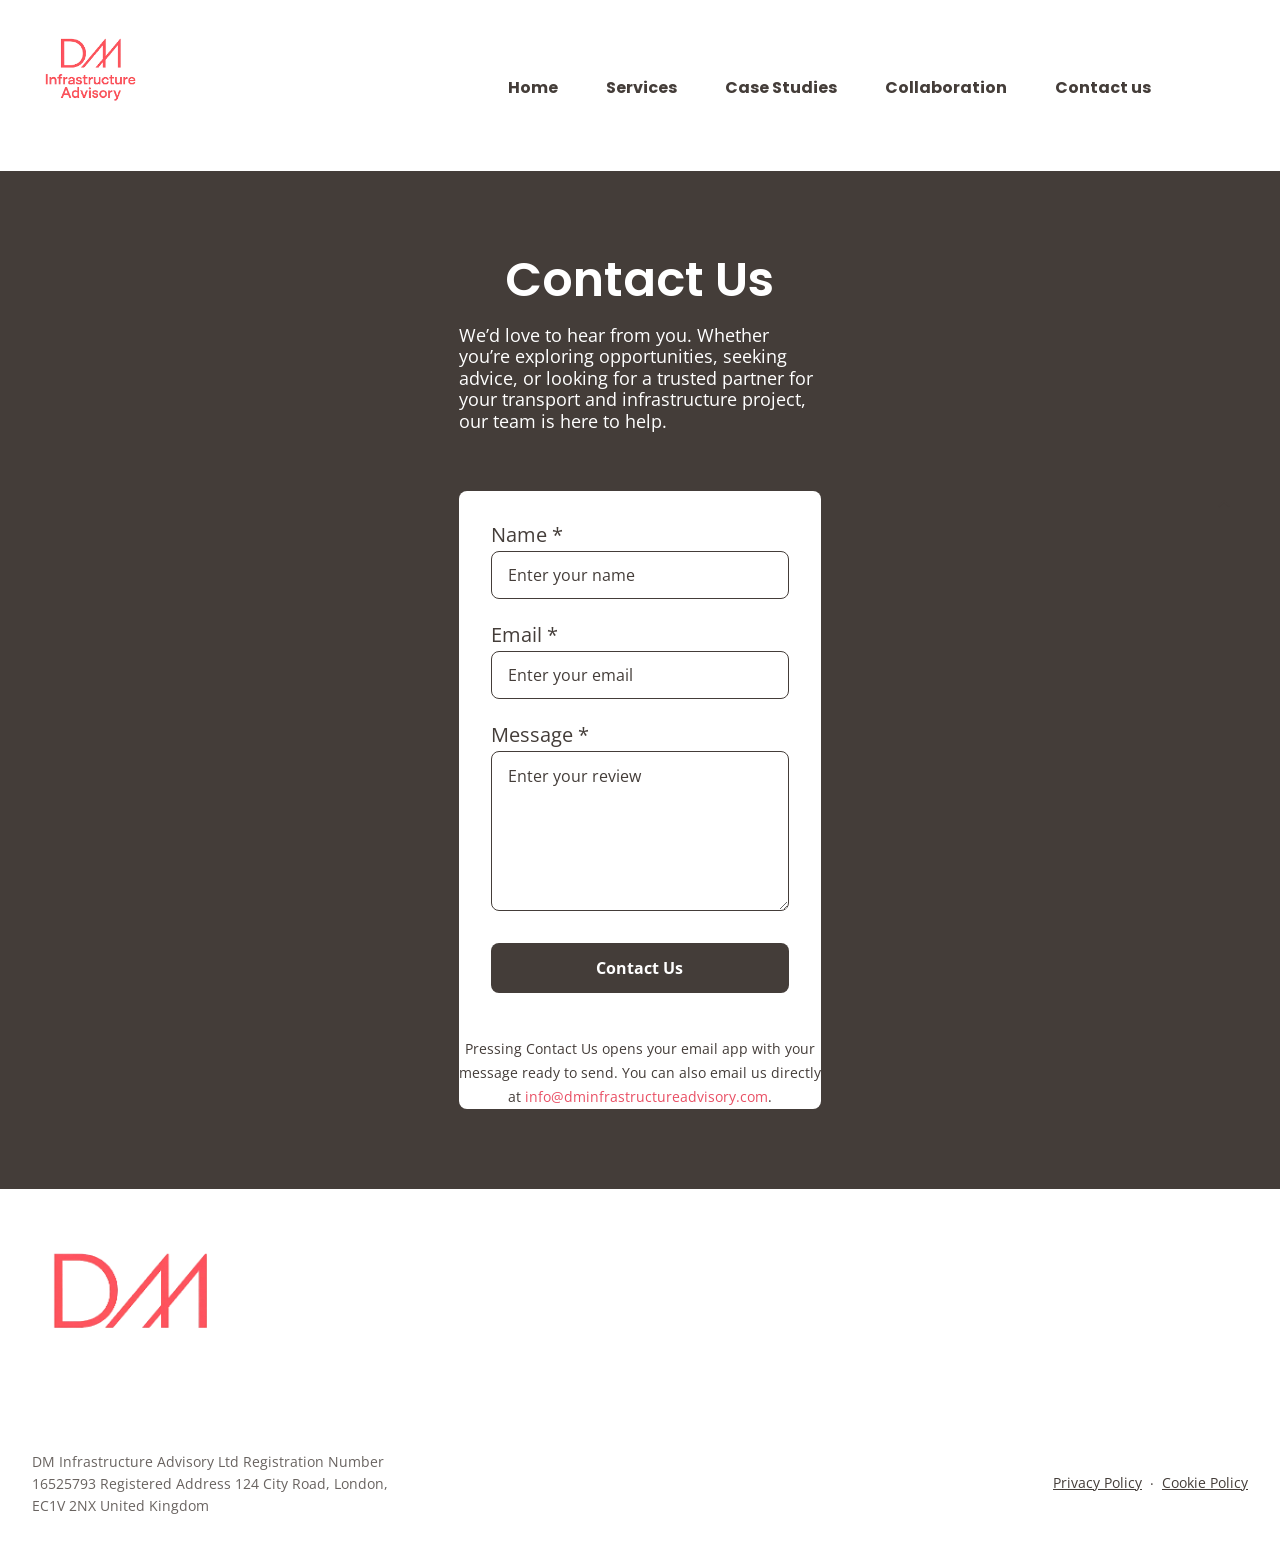
==== contact.html @ 608e2eec "DM Infrastructure Advisory site, moved as-is from SiteGround Co-Authored-By: Claude Opus 5.5 <norepl" ====
<!DOCTYPE html>
<!-- saved from url=(0044)/contact -->
<html lang="en" style="--sb-sticky-header-scroll-offset: 0px;"><head><meta http-equiv="Content-Type" content="text/html; charset=UTF-8"><meta name="viewport" content="width=device-width, initial-scale=1.0, maximum-scale=1.0, user-scalable=yes"><link rel="preload" href="/media/dm-small-427x427.webp"><link rel="preload" href="/media/d8013495-7453-475d-b66c-d5092ea2d106-copy-427x212.webp"><title>Contact us | DM Infrastructure Advisory</title><meta property="og:site_name" content="DM Infrastructure Advisory"><link rel="canonical" href="/contact"><meta property="og:type" content="website"><meta property="og:url" content="/contact"><meta property="og:title" content="Contact"><meta property="twitter:card" content="summary_large_image"><meta property="twitter:title" content="Contact"><style type="text/css">
    :root {
      --sb-image-aspect-ratio: 1/1;
      --sb-buttons-roundness: 8px;
      --sb-form-elements-roundness: 8px;
      --sb-product-images-roundness: 8px;
      --sb-form-elements-roundness-outer-index: 1;
      --sb-columnsCount: 4;
      --sb-mobileColumnsCount: 2;
      --radius-form: 8px;
      --radius-btn: 8px;
      --radius-img: 8px;
      
    --primary-button-border-size: 0px;
    --primary-button-border-radius: 8px;
    --primary-button-text-size: 18px;
    --primary-button-font-family: inherit;
    --primary-button-font-weight: 400;
    --primary-button-text-transform: none;
    --primary-button-font-style: normal;
    --primary-button-text-decoration: none;
  
      
    --primary-button-border-size-hover: 0px;
    --primary-button-border-radius-hover: 8px;
    --primary-button-text-size-hover: 18px;
    --primary-button-font-family-hover: inherit;
    --primary-button-font-weight-hover: 400;
    --primary-button-text-transform-hover: none;
    --primary-button-font-style-hover: normal;
    --primary-button-text-decoration-hover: none;
  
      
    --secondary-button-border-size: 2px;
    --secondary-button-border-radius: 8px;
    --secondary-button-text-size: 18px;
    --secondary-button-font-family: inherit;
    --secondary-button-font-weight: 400;
    --secondary-button-text-transform: none;
    --secondary-button-font-style: normal;
    --secondary-button-text-decoration: none;
  
      
    --secondary-button-border-size-hover: 2px;
    --secondary-button-border-radius-hover: 8px;
    --secondary-button-text-size-hover: 18px;
    --secondary-button-font-family-hover: inherit;
    --secondary-button-font-weight-hover: 400;
    --secondary-button-text-transform-hover: none;
    --secondary-button-font-style-hover: normal;
    --secondary-button-text-decoration-hover: none;
  
      
    --tertiary-button-border-size: 0px;
    --tertiary-button-border-radius: 8px;
    --tertiary-button-text-size: 18px;
    --tertiary-button-font-family: inherit;
    --tertiary-button-font-weight: 400;
    --tertiary-button-text-transform: none;
    --tertiary-button-font-style: normal;
    --tertiary-button-text-decoration: none;
  
      
    --tertiary-button-border-size-hover: 0px;
    --tertiary-button-border-radius-hover: 8px;
    --tertiary-button-text-size-hover: 18px;
    --tertiary-button-font-family-hover: inherit;
    --tertiary-button-font-weight-hover: 400;
    --tertiary-button-text-transform-hover: none;
    --tertiary-button-font-style-hover: normal;
    --tertiary-button-text-decoration-hover: none;
  
      
    --sb-foreground: rgba(68, 61, 57, 1);
    --sb-background: rgba(255, 255, 255, 1);
    --color-foreground: rgba(68, 61, 57, 1);
    --color-background: rgba(255, 255, 255, 1);
    --fill-foreground: rgba(68, 61, 57, 1);
    --fill-background: rgba(255, 255, 255, 1);
  
      --sb-animation-type: none;
      --sb-animation-speed: 0ms;
    }

    .system {
      --sb-foreground: rgba(0, 0, 0, 0.87);
      --sb-background: rgba(255, 255, 255, 1);
      --color-foreground: rgba(0, 0, 0, 0.87);
      --color-background:rgba(255, 255, 255, 1);
      --fill-foreground: rgba(0, 0, 0, 0.87);
      --fill-background: rgba(255, 255, 255, 1);
      --sb-animation-speed: 0ms;
      --sb-animation-type: none;
    }

    .system-reversed {
      --sb-background: rgba(0, 0, 0, 0.87);
      --sb-foreground: rgba(255, 255, 255, 1);
      --fill-background: rgba(0, 0, 0, 0.87);
      --fill-foreground: rgba(255, 255, 255, 1);
      --sb-animation-speed: 0ms;
      --sb-animation-type: none;
    }

    
    .label {
      --sb-foreground: rgba(68, 61, 57, 1);
      --sb-background: rgba(229, 208, 183, 1);
      --color-foreground: rgba(68, 61, 57, 1);
      --color-background: rgba(229, 208, 183, 1);
      --fill-foreground: rgba(68, 61, 57, 1);
      --fill-background: rgba(229, 208, 183, 1);
    }
  
    
    .button {
      --sb-foreground: rgba(255, 255, 255, 1);
      --sb-background: rgba(68, 61, 57, 1);
      --color-foreground: rgba(255, 255, 255, 1);
      --color-background: rgba(68, 61, 57, 1);
      --fill-foreground: rgba(255, 255, 255, 1);
      --fill-background: rgba(68, 61, 57, 1);
    }
  

    .body {
      --sb-foreground: rgba(68, 61, 57, 1);
      --sb-background: rgba(255, 255, 255, 1);

      --color-foreground: rgba(68, 61, 57, 1);
      --color-background: rgba(255, 255, 255, 1);

      --fill-foreground: rgba(68, 61, 57, 1);
      --fill-background: rgba(255, 255, 255, 1);
    }

    .main {
      --sb-foreground: rgba(68, 61, 57, 1);
      --sb-background: rgba(246, 238, 229, 1);

      --color-foreground: rgba(68, 61, 57, 1);
      --color-background: rgba(246, 238, 229, 1);

      --fill-foreground: rgba(68, 61, 57, 1);
      --fill-background: rgba(246, 238, 229, 1);
    }

    .main-reversed {
      --sb-foreground: rgba(246, 238, 229, 1);
      --sb-background: rgba(68, 61, 57, 1);

      --color-foreground: rgba(246, 238, 229, 1);
      --color-background: rgba(68, 61, 57, 1);

      --fill-foreground: rgba(246, 238, 229, 1);
      --fill-background: rgba(68, 61, 57, 1);
    }

    .promo {
      --sb-foreground: rgba(68, 61, 57, 1);
      --sb-background: rgba(193, 185, 177, 1);

      --color-foreground: rgba(68, 61, 57, 1);
      --color-background: rgba(193, 185, 177, 1);

      --fill-foreground: rgba(68, 61, 57, 1);
      --fill-background: rgba(193, 185, 177, 1);
    }

    .white-foreground-dark-background {
      --sb-foreground: rgba(255, 255, 255, 1);
      --sb-background: #1F1F1F;

      --color-foreground: rgba(255, 255, 255, 1);
      --color-background: #1F1F1F;

      --fill-foreground:  rgba(255, 255, 255, 1);
      --fill-background:#1F1F1F;
    }

    .dark {
      --sb-foreground: rgba(255, 255, 255, 1);
      --sb-background: rgba(68, 61, 57, 1);

      --sb-light-color: rgba(255, 255, 255, 0.12);
      --sb-lightest-color: rgba(255, 255, 255, 0.60);

      --color-foreground: rgba(255, 255, 255, 1);
      --color-background: rgba(68, 61, 57, 1);

      --fill-foreground: rgba(255, 255, 255, 1);
      --fill-background: rgba(68, 61, 57, 1);
    }

    .light {
      --sb-foreground: rgba(68, 61, 57, 1);
      --sb-background: rgba(255, 255, 255, 1);

      --sb-light-color: rgba(0, 0, 0, 0.60);
      --sb-lightest-color: rgba(0, 0, 0, 0.12);

      --color-foreground: rgba(68, 61, 57, 1);
      --color-background: rgba(255, 255, 255, 1);

      --fill-foreground: rgba(68, 61, 57, 1);
      --fill-background: rgba(255, 255, 255, 1);
    }

    .light-secondary  {
      --sb-foreground: rgba(68, 61, 57, 1);
      --sb-background: rgba(229, 208, 183, 1);

      --color-foreground: rgba(68, 61, 57, 1);
      --color-background: rgba(229, 208, 183, 1);

      --sb-light-color: rgba(0, 0, 0, 0.12);
      --sb-lightest-color: rgba(0, 0, 0, 0.60);

      --fill-foreground: rgba(68, 61, 57, 1);
      --fill-background: rgba(229, 208, 183, 1);
    }

    .sb-underline {
      background: rgba(246, 238, 229, 1);
    }

    
  </style><style type="text/css">
    
    :root {
      --sb-font-family-default: "Poppins";
      --sb-font-family-secondary: "Open Sans";
      --font-default: "Poppins";
      --font-secondary: "Open Sans";
      font-family: "Open Sans";
      --sb-button-font-size: 16px;
      --sb-navigation-font-size: 16px;
      --font-family-heading-one: "Poppins";
--font-size-heading-one: 48px;
--font-weight-heading-one: 600;
--line-height-heading-one: 1.2;
--font-family-heading-two: "Poppins";
--font-size-heading-two: 36px;
--font-weight-heading-two: 600;
--line-height-heading-two: 1.2;
--font-family-heading-three: "Poppins";
--font-size-heading-three: 24px;
--font-weight-heading-three: 600;
--line-height-heading-three: 1.2;
--font-family-heading-four: "Poppins";
--font-size-heading-four: 20px;
--font-weight-heading-four: 600;
--line-height-heading-four: 1.2;
--font-family-heading-five: "Poppins";
--font-size-heading-five: 18px;
--font-weight-heading-five: 600;
--line-height-heading-five: 1.2;
--font-family-heading-six: "Poppins";
--font-size-heading-six: 16px;
--font-weight-heading-six: 600;
--line-height-heading-six: 1.2;
--font-family-paragraph: "Open Sans";
--font-size-paragraph: 20px;
--font-weight-paragraph: 400;
--line-height-paragraph: 1.2;
--font-size-heading-one--mobile: 28px;
--font-size-heading-two--mobile: 24px;
--font-size-heading-three--mobile: 20px;
--font-size-heading-four--mobile: 20px;
--font-size-heading-five--mobile: 18px;
--font-size-heading-six--mobile: 16px;
--font-size-paragraph--mobile: 20px;
    }
  </style><style type="text/css">
    /* Custom theme tokens */
    .theme-bg {
      background-color: var(--color-background);
    }
    .theme-fg {
      color: var(--color-foreground);
    }

    /* Layout palette themes */
    [data-theme='main'] {
      --color-foreground: #443D39;
      --color-background: #F6EEE5;
    }
    [data-theme='main-reversed'] {
      --color-foreground: #F6EEE5;
      --color-background: #443D39;
    }
    [data-theme='promo'] {
      --color-foreground: #443D39;
      --color-background: #C1B9B1;
    }
    [data-theme='light'] {
      --color-foreground: #443D39;
      --color-background: #FFFFFF;
    }
    [data-theme='light-secondary'] {
      --color-foreground: #443D39;
      --color-background: #E5D0B7;
    }
    [data-theme='dark'] {
      --color-foreground: #FFFFFF;
      --color-background: #443D39;
    }
  </style><link rel="stylesheet" type="text/css" href="/assets/main.css"><style type="text/css" data-cached-css="true">/*! tailwindcss v4.3.3 | MIT License | https://tailwindcss.com */
@layer properties;
@layer theme, base, components, utilities;
@layer theme {
  :root, :host {
    --font-sans: -apple-system, BlinkMacSystemFont, "Segoe UI", Roboto, "Helvetica Neue",
      "Noto Sans", Arial, sans-serif, "Apple Color Emoji", "Segoe UI Emoji",
      "Segoe UI Symbol", "Noto Color Emoji";
    --font-mono: ui-monospace, SFMono-Regular, Menlo, Monaco, Consolas, "Liberation Mono",
      "Courier New", monospace;
    --color-red-50: oklch(97.1% 0.013 17.38);
    --color-red-200: oklch(88.5% 0.062 18.334);
    --color-red-500: oklch(63.7% 0.237 25.331);
    --color-red-700: oklch(50.5% 0.213 27.518);
    --color-red-800: oklch(44.4% 0.177 26.899);
    --color-gray-100: oklch(96.7% 0.003 264.542);
    --color-gray-300: oklch(87.2% 0.01 258.338);
    --color-gray-800: oklch(27.8% 0.033 256.848);
    --color-gray-900: oklch(21% 0.034 264.665);
    --color-neutral-900: oklch(20.5% 0 none);
    --color-black: #000;
    --color-white: #fff;
    --spacing: 0.4rem;
    --container-3xl: 48rem;
    --text-xs: 1.2rem;
    --text-xs--line-height: calc(1 / 0.75);
    --text-sm: 1.4rem;
    --text-sm--line-height: calc(1.25 / 0.875);
    --text-base: 1.6rem;
    --text-base--line-height: calc(1.5 / 1);
    --text-lg: 1.8rem;
    --text-lg--line-height: calc(1.75 / 1.125);
    --text-xl: 2rem;
    --text-xl--line-height: calc(1.75 / 1.25);
    --text-2xl: 2.4rem;
    --text-2xl--line-height: calc(2 / 1.5);
    --text-3xl: 3rem;
    --text-3xl--line-height: calc(2.25 / 1.875);
    --text-4xl: 3.6rem;
    --text-4xl--line-height: calc(2.5 / 2.25);
    --text-5xl: 4.8rem;
    --text-5xl--line-height: 1;
    --font-weight-normal: 400;
    --font-weight-medium: 500;
    --font-weight-semibold: 600;
    --font-weight-bold: 700;
    --tracking-wide: 0.025em;
    --leading-relaxed: 1.625;
    --radius-sm: 0.25rem;
    --radius-md: 0.375rem;
    --radius-lg: 0.5rem;
    --ease-in-out: cubic-bezier(0.4, 0, 0.2, 1);
    --animate-spin: spin 1s linear infinite;
    --default-transition-duration: 150ms;
    --default-transition-timing-function: cubic-bezier(0.4, 0, 0.2, 1);
    --default-font-family: var(--font-sans);
    --default-mono-font-family: var(--font-mono);
    --color-foreground: var(--sb-foreground);
    --color-background: var(--sb-background);
    --color-lightest: rgba(0, 0, 0, 0.12);
    --color-red: var(--color-red-500);
    --font-default: var(--sb-font-family-default);
    --font-secondary: var(--sb-font-family-secondary);
    --radius-btn: var(--sb-buttons-roundness);
    --radius-form: var(--sb-form-elements-roundness);
    --aspect-img: var(--sb-image-aspect-ratio);
    --radius-img: var(--sb-product-images-roundness);
    --radius-carousel-btn: 20px;
    --leading-1: 1.2;
    --leading-5\.5: 2.2rem;
    --leading-6: 2.4rem;
    --leading-7: 2.8rem;
    --spacing-1: 0.4rem;
    --spacing-2: 0.8rem;
    --spacing-3: 1.2rem;
    --spacing-4: 1.6rem;
    --spacing-5: 2rem;
    --spacing-6: 2.4rem;
    --spacing-8: 3.2rem;
    --spacing-10: 4rem;
    --spacing-12: 4.8rem;
    --spacing-16: 6.4rem;
    --spacing-20: 8rem;
  }
}
@layer base {
  *, ::after, ::before, ::backdrop, ::file-selector-button {
    box-sizing: border-box;
    margin: 0;
    padding: 0;
    border: 0 solid;
  }
  html, :host {
    line-height: 1.5;
    -webkit-text-size-adjust: 100%;
    tab-size: 4;
    font-family: var(--default-font-family, -apple-system, BlinkMacSystemFont, "Segoe UI", Roboto, "Helvetica Neue", "Noto Sans", Arial, sans-serif, "Apple Color Emoji", "Segoe UI Emoji", "Segoe UI Symbol", "Noto Color Emoji");
    font-feature-settings: var(--default-font-feature-settings, normal);
    font-variation-settings: var(--default-font-variation-settings, normal);
    -webkit-tap-highlight-color: transparent;
  }
  hr {
    height: 0;
    color: inherit;
    border-top-width: 1px;
  }
  abbr:where([title]) {
    -webkit-text-decoration: underline dotted;
    text-decoration: underline dotted;
  }
  h1, h2, h3, h4, h5, h6 {
    font-size: inherit;
    font-weight: inherit;
  }
  a {
    color: inherit;
    -webkit-text-decoration: inherit;
    text-decoration: inherit;
  }
  b, strong {
    font-weight: bolder;
  }
  code, kbd, samp, pre {
    font-family: var(--default-mono-font-family, ui-monospace, SFMono-Regular, Menlo, Monaco, Consolas, "Liberation Mono", "Courier New", monospace);
    font-feature-settings: var(--default-mono-font-feature-settings, normal);
    font-variation-settings: var(--default-mono-font-variation-settings, normal);
    font-size: 1em;
  }
  small {
    font-size: 80%;
  }
  sub, sup {
    font-size: 75%;
    line-height: 0;
    position: relative;
    vertical-align: baseline;
  }
  sub {
    bottom: -0.25em;
  }
  sup {
    top: -0.5em;
  }
  table {
    text-indent: 0;
    border-color: inherit;
    border-collapse: collapse;
  }
  :-moz-focusring:where(:not(iframe)) {
    outline: auto;
  }
  progress {
    vertical-align: baseline;
  }
  summary {
    display: list-item;
  }
  ol, ul, menu {
    list-style: none;
  }
  img, svg, video, canvas, audio, iframe, embed, object {
    display: block;
    vertical-align: middle;
  }
  img, video {
    max-width: 100%;
    height: auto;
  }
  button, input, select, optgroup, textarea, ::file-selector-button {
    font: inherit;
    font-feature-settings: inherit;
    font-variation-settings: inherit;
    letter-spacing: inherit;
    color: inherit;
    border-radius: 0;
    background-color: transparent;
    opacity: 1;
  }
  :where(select:is([multiple], [size])) optgroup {
    font-weight: bolder;
  }
  :where(select:is([multiple], [size])) optgroup option {
    padding-inline-start: 20px;
  }
  ::file-selector-button {
    margin-inline-end: 4px;
  }
  ::placeholder {
    opacity: 1;
  }
  @supports (not (-webkit-appearance: -apple-pay-button))  or (contain-intrinsic-size: 1px) {
    ::placeholder {
      color: currentcolor;
    }
      @supports (color: color-mix(in lab, red, red)) {
    ::placeholder {
        color: color-mix(in oklab, currentcolor 50%, transparent);
    }
      }
  }
  textarea {
    resize: vertical;
  }
  ::-webkit-search-decoration {
    -webkit-appearance: none;
  }
  ::-webkit-date-and-time-value {
    min-height: 1lh;
    text-align: inherit;
  }
  ::-webkit-datetime-edit {
    display: inline-flex;
  }
  ::-webkit-datetime-edit-fields-wrapper {
    padding: 0;
  }
  ::-webkit-datetime-edit, ::-webkit-datetime-edit-year-field, ::-webkit-datetime-edit-month-field, ::-webkit-datetime-edit-day-field, ::-webkit-datetime-edit-hour-field, ::-webkit-datetime-edit-minute-field, ::-webkit-datetime-edit-second-field, ::-webkit-datetime-edit-millisecond-field, ::-webkit-datetime-edit-meridiem-field {
    padding-block: 0;
  }
  ::-webkit-calendar-picker-indicator {
    line-height: 1;
  }
  :-moz-ui-invalid {
    box-shadow: none;
  }
  button, input:where([type="button"], [type="reset"], [type="submit"]), ::file-selector-button {
    appearance: button;
  }
  ::-webkit-inner-spin-button, ::-webkit-outer-spin-button {
    height: auto;
  }
  [hidden]:where(:not([hidden="until-found"])) {
    display: none !important;
  }
}
@layer utilities {
  .pointer-events-auto {
    pointer-events: auto;
  }
  .pointer-events-none {
    pointer-events: none;
  }
  .collapse {
    visibility: collapse;
  }
  .invisible {
    visibility: hidden;
  }
  .visible {
    visibility: visible;
  }
  .sr-only {
    position: absolute;
    width: 1px;
    height: 1px;
    padding: 0;
    margin: -1px;
    overflow: hidden;
    clip-path: inset(50%);
    white-space: nowrap;
    border-width: 0;
  }
  .not-sr-only {
    position: static;
    width: auto;
    height: auto;
    padding: 0;
    margin: 0;
    overflow: visible;
    clip-path: none;
    white-space: normal;
  }
  .absolute {
    position: absolute;
  }
  .fixed {
    position: fixed;
  }
  .relative {
    position: relative;
  }
  .static {
    position: static;
  }
  .sticky {
    position: sticky;
  }
  .inset-0 {
    inset: 0px;
  }
  .inset-x-0 {
    inset-inline: 0px;
  }
  .inset-y-0 {
    inset-block: 0px;
  }
  .start-0 {
    inset-inline-start: calc(var(--spacing) * 0);
  }
  .start-2 {
    inset-inline-start: var(--spacing-2);
  }
  .end-0 {
    inset-inline-end: calc(var(--spacing) * 0);
  }
  .end-2 {
    inset-inline-end: var(--spacing-2);
  }
  .top-0 {
    top: 0px;
  }
  .top-1\/2 {
    top: calc(1 / 2 * 100%);
  }
  .top-4 {
    top: var(--spacing-4);
  }
  .top-14 {
    top: calc(var(--spacing) * 14);
  }
  .top-16 {
    top: var(--spacing-16);
  }
  .top-full {
    top: 100%;
  }
  .-right-3 {
    right: calc(var(--spacing-3) * -1);
  }
  .right-0 {
    right: 0px;
  }
  .right-4 {
    right: var(--spacing-4);
  }
  .right-8 {
    right: var(--spacing-8);
  }
  .bottom-0 {
    bottom: 0px;
  }
  .bottom-5 {
    bottom: var(--spacing-5);
  }
  .left-0 {
    left: 0px;
  }
  .left-4 {
    left: var(--spacing-4);
  }
  .isolate {
    isolation: isolate;
  }
  .isolation-auto {
    isolation: auto;
  }
  .-z-1 {
    z-index: calc(1 * -1);
  }
  .z-0 {
    z-index: 0;
  }
  .z-10 {
    z-index: 10;
  }
  .z-40 {
    z-index: 40;
  }
  .z-50 {
    z-index: 50;
  }
  .z-80 {
    z-index: 80;
  }
  .z-90 {
    z-index: 90;
  }
  .z-\[1\] {
    z-index: 1;
  }
  .z-\[2\] {
    z-index: 2;
  }
  .z-\[130\] {
    z-index: 130;
  }
  .order-1 {
    order: 1;
  }
  .order-2 {
    order: 2;
  }
  .col-span-1 {
    grid-column: span 1 / span 1;
  }
  .col-span-2 {
    grid-column: span 2 / span 2;
  }
  .col-span-8 {
    grid-column: span 8 / span 8;
  }
  .col-span-10 {
    grid-column: span 10 / span 10;
  }
  .col-span-12 {
    grid-column: span 12 / span 12;
  }
  .col-start-0 {
    grid-column-start: 0;
  }
  .col-start-1 {
    grid-column-start: 1;
  }
  .col-start-2 {
    grid-column-start: 2;
  }
  .col-start-3 {
    grid-column-start: 3;
  }
  .col-start-4 {
    grid-column-start: 4;
  }
  .col-start-5 {
    grid-column-start: 5;
  }
  .col-start-6 {
    grid-column-start: 6;
  }
  .col-start-7 {
    grid-column-start: 7;
  }
  .col-end-2 {
    grid-column-end: 2;
  }
  .col-end-4 {
    grid-column-end: 4;
  }
  .col-end-5 {
    grid-column-end: 5;
  }
  .col-end-6 {
    grid-column-end: 6;
  }
  .col-end-7 {
    grid-column-end: 7;
  }
  .col-end-8 {
    grid-column-end: 8;
  }
  .col-end-9 {
    grid-column-end: 9;
  }
  .col-end-10 {
    grid-column-end: 10;
  }
  .col-end-11 {
    grid-column-end: 11;
  }
  .col-end-12 {
    grid-column-end: 12;
  }
  .col-end-14 {
    grid-column-end: 14;
  }
  .col-end-15 {
    grid-column-end: 15;
  }
  .row-start-1 {
    grid-row-start: 1;
  }
  .row-start-2 {
    grid-row-start: 2;
  }
  .row-start-3 {
    grid-row-start: 3;
  }
  .row-start-4 {
    grid-row-start: 4;
  }
  .row-start-5 {
    grid-row-start: 5;
  }
  .row-start-6 {
    grid-row-start: 6;
  }
  .row-start-7 {
    grid-row-start: 7;
  }
  .row-start-8 {
    grid-row-start: 8;
  }
  .row-start-9 {
    grid-row-start: 9;
  }
  .row-start-10 {
    grid-row-start: 10;
  }
  .row-start-11 {
    grid-row-start: 11;
  }
  .row-start-12 {
    grid-row-start: 12;
  }
  .row-start-13 {
    grid-row-start: 13;
  }
  .row-start-14 {
    grid-row-start: 14;
  }
  .row-start-15 {
    grid-row-start: 15;
  }
  .row-start-16 {
    grid-row-start: 16;
  }
  .row-start-17 {
    grid-row-start: 17;
  }
  .row-start-18 {
    grid-row-start: 18;
  }
  .row-start-19 {
    grid-row-start: 19;
  }
  .row-start-20 {
    grid-row-start: 20;
  }
  .row-start-21 {
    grid-row-start: 21;
  }
  .row-start-22 {
    grid-row-start: 22;
  }
  .row-start-23 {
    grid-row-start: 23;
  }
  .row-start-24 {
    grid-row-start: 24;
  }
  .row-start-25 {
    grid-row-start: 25;
  }
  .row-start-26 {
    grid-row-start: 26;
  }
  .row-start-27 {
    grid-row-start: 27;
  }
  .row-start-28 {
    grid-row-start: 28;
  }
  .row-start-29 {
    grid-row-start: 29;
  }
  .row-start-30 {
    grid-row-start: 30;
  }
  .row-start-31 {
    grid-row-start: 31;
  }
  .row-start-32 {
    grid-row-start: 32;
  }
  .row-start-33 {
    grid-row-start: 33;
  }
  .row-start-34 {
    grid-row-start: 34;
  }
  .row-start-35 {
    grid-row-start: 35;
  }
  .row-start-36 {
    grid-row-start: 36;
  }
  .row-start-37 {
    grid-row-start: 37;
  }
  .row-start-38 {
    grid-row-start: 38;
  }
  .row-start-39 {
    grid-row-start: 39;
  }
  .row-start-40 {
    grid-row-start: 40;
  }
  .row-start-41 {
    grid-row-start: 41;
  }
  .row-start-42 {
    grid-row-start: 42;
  }
  .row-start-43 {
    grid-row-start: 43;
  }
  .row-start-44 {
    grid-row-start: 44;
  }
  .row-start-45 {
    grid-row-start: 45;
  }
  .row-start-46 {
    grid-row-start: 46;
  }
  .row-start-47 {
    grid-row-start: 47;
  }
  .row-start-48 {
    grid-row-start: 48;
  }
  .row-start-49 {
    grid-row-start: 49;
  }
  .row-start-50 {
    grid-row-start: 50;
  }
  .row-start-51 {
    grid-row-start: 51;
  }
  .row-start-52 {
    grid-row-start: 52;
  }
  .row-start-53 {
    grid-row-start: 53;
  }
  .row-start-54 {
    grid-row-start: 54;
  }
  .row-start-55 {
    grid-row-start: 55;
  }
  .row-start-56 {
    grid-row-start: 56;
  }
  .row-start-57 {
    grid-row-start: 57;
  }
  .row-start-58 {
    grid-row-start: 58;
  }
  .row-start-59 {
    grid-row-start: 59;
  }
  .row-start-60 {
    grid-row-start: 60;
  }
  .row-start-61 {
    grid-row-start: 61;
  }
  .row-start-62 {
    grid-row-start: 62;
  }
  .row-start-63 {
    grid-row-start: 63;
  }
  .row-start-64 {
    grid-row-start: 64;
  }
  .row-start-65 {
    grid-row-start: 65;
  }
  .row-start-66 {
    grid-row-start: 66;
  }
  .row-start-67 {
    grid-row-start: 67;
  }
  .row-start-68 {
    grid-row-start: 68;
  }
  .row-start-69 {
    grid-row-start: 69;
  }
  .row-start-70 {
    grid-row-start: 70;
  }
  .row-start-71 {
    grid-row-start: 71;
  }
  .row-start-72 {
    grid-row-start: 72;
  }
  .row-start-73 {
    grid-row-start: 73;
  }
  .row-start-74 {
    grid-row-start: 74;
  }
  .row-start-75 {
    grid-row-start: 75;
  }
  .row-start-76 {
    grid-row-start: 76;
  }
  .row-start-77 {
    grid-row-start: 77;
  }
  .row-start-78 {
    grid-row-start: 78;
  }
  .row-start-79 {
    grid-row-start: 79;
  }
  .row-start-80 {
    grid-row-start: 80;
  }
  .row-start-81 {
    grid-row-start: 81;
  }
  .row-start-82 {
    grid-row-start: 82;
  }
  .row-start-83 {
    grid-row-start: 83;
  }
  .row-start-84 {
    grid-row-start: 84;
  }
  .row-start-85 {
    grid-row-start: 85;
  }
  .row-start-86 {
    grid-row-start: 86;
  }
  .row-start-87 {
    grid-row-start: 87;
  }
  .row-start-88 {
    grid-row-start: 88;
  }
  .row-start-89 {
    grid-row-start: 89;
  }
  .row-start-90 {
    grid-row-start: 90;
  }
  .row-start-91 {
    grid-row-start: 91;
  }
  .row-start-92 {
    grid-row-start: 92;
  }
  .row-start-93 {
    grid-row-start: 93;
  }
  .row-start-94 {
    grid-row-start: 94;
  }
  .row-start-95 {
    grid-row-start: 95;
  }
  .row-start-96 {
    grid-row-start: 96;
  }
  .row-start-98 {
    grid-row-start: 98;
  }
  .row-start-99 {
    grid-row-start: 99;
  }
  .row-start-100 {
    grid-row-start: 100;
  }
  .row-start-101 {
    grid-row-start: 101;
  }
  .row-start-102 {
    grid-row-start: 102;
  }
  .row-start-103 {
    grid-row-start: 103;
  }
  .row-start-104 {
    grid-row-start: 104;
  }
  .row-start-105 {
    grid-row-start: 105;
  }
  .row-start-107 {
    grid-row-start: 107;
  }
  .row-start-108 {
    grid-row-start: 108;
  }
  .row-start-109 {
    grid-row-start: 109;
  }
  .row-start-110 {
    grid-row-start: 110;
  }
  .row-start-111 {
    grid-row-start: 111;
  }
  .row-start-112 {
    grid-row-start: 112;
  }
  .row-start-113 {
    grid-row-start: 113;
  }
  .row-start-114 {
    grid-row-start: 114;
  }
  .row-start-115 {
    grid-row-start: 115;
  }
  .row-start-116 {
    grid-row-start: 116;
  }
  .row-start-118 {
    grid-row-start: 118;
  }
  .row-start-121 {
    grid-row-start: 121;
  }
  .row-start-122 {
    grid-row-start: 122;
  }
  .row-start-123 {
    grid-row-start: 123;
  }
  .row-start-126 {
    grid-row-start: 126;
  }
  .row-start-127 {
    grid-row-start: 127;
  }
  .row-start-128 {
    grid-row-start: 128;
  }
  .row-start-130 {
    grid-row-start: 130;
  }
  .row-start-131 {
    grid-row-start: 131;
  }
  .row-start-132 {
    grid-row-start: 132;
  }
  .row-start-138 {
    grid-row-start: 138;
  }
  .row-start-139 {
    grid-row-start: 139;
  }
  .row-start-142 {
    grid-row-start: 142;
  }
  .row-start-143 {
    grid-row-start: 143;
  }
  .row-start-146 {
    grid-row-start: 146;
  }
  .row-start-148 {
    grid-row-start: 148;
  }
  .row-start-149 {
    grid-row-start: 149;
  }
  .row-start-151 {
    grid-row-start: 151;
  }
  .row-start-156 {
    grid-row-start: 156;
  }
  .row-start-157 {
    grid-row-start: 157;
  }
  .row-start-166 {
    grid-row-start: 166;
  }
  .row-start-172 {
    grid-row-start: 172;
  }
  .row-start-174 {
    grid-row-start: 174;
  }
  .row-start-177 {
    grid-row-start: 177;
  }
  .row-start-178 {
    grid-row-start: 178;
  }
  .row-start-182 {
    grid-row-start: 182;
  }
  .row-start-191 {
    grid-row-start: 191;
  }
  .row-start-192 {
    grid-row-start: 192;
  }
  .row-start-193 {
    grid-row-start: 193;
  }
  .row-start-194 {
    grid-row-start: 194;
  }
  .row-start-195 {
    grid-row-start: 195;
  }
  .row-start-197 {
    grid-row-start: 197;
  }
  .row-start-204 {
    grid-row-start: 204;
  }
  .row-start-219 {
    grid-row-start: 219;
  }
  .row-start-273 {
    grid-row-start: 273;
  }
  .row-start-338 {
    grid-row-start: 338;
  }
  .row-end-2 {
    grid-row-end: 2;
  }
  .row-end-3 {
    grid-row-end: 3;
  }
  .row-end-4 {
    grid-row-end: 4;
  }
  .row-end-5 {
    grid-row-end: 5;
  }
  .row-end-6 {
    grid-row-end: 6;
  }
  .row-end-7 {
    grid-row-end: 7;
  }
  .row-end-8 {
    grid-row-end: 8;
  }
  .row-end-9 {
    grid-row-end: 9;
  }
  .row-end-10 {
    grid-row-end: 10;
  }
  .row-end-11 {
    grid-row-end: 11;
  }
  .row-end-12 {
    grid-row-end: 12;
  }
  .row-end-13 {
    grid-row-end: 13;
  }
  .row-end-14 {
    grid-row-end: 14;
  }
  .row-end-15 {
    grid-row-end: 15;
  }
  .row-end-16 {
    grid-row-end: 16;
  }
  .row-end-17 {
    grid-row-end: 17;
  }
  .row-end-18 {
    grid-row-end: 18;
  }
  .row-end-19 {
    grid-row-end: 19;
  }
  .row-end-20 {
    grid-row-end: 20;
  }
  .row-end-21 {
    grid-row-end: 21;
  }
  .row-end-22 {
    grid-row-end: 22;
  }
  .row-end-23 {
    grid-row-end: 23;
  }
  .row-end-24 {
    grid-row-end: 24;
  }
  .row-end-25 {
    grid-row-end: 25;
  }
  .row-end-26 {
    grid-row-end: 26;
  }
  .row-end-27 {
    grid-row-end: 27;
  }
  .row-end-28 {
    grid-row-end: 28;
  }
  .row-end-29 {
    grid-row-end: 29;
  }
  .row-end-30 {
    grid-row-end: 30;
  }
  .row-end-31 {
    grid-row-end: 31;
  }
  .row-end-32 {
    grid-row-end: 32;
  }
  .row-end-33 {
    grid-row-end: 33;
  }
  .row-end-34 {
    grid-row-end: 34;
  }
  .row-end-35 {
    grid-row-end: 35;
  }
  .row-end-36 {
    grid-row-end: 36;
  }
  .row-end-37 {
    grid-row-end: 37;
  }
  .row-end-38 {
    grid-row-end: 38;
  }
  .row-end-39 {
    grid-row-end: 39;
  }
  .row-end-40 {
    grid-row-end: 40;
  }
  .row-end-41 {
    grid-row-end: 41;
  }
  .row-end-42 {
    grid-row-end: 42;
  }
  .row-end-43 {
    grid-row-end: 43;
  }
  .row-end-44 {
    grid-row-end: 44;
  }
  .row-end-45 {
    grid-row-end: 45;
  }
  .row-end-46 {
    grid-row-end: 46;
  }
  .row-end-47 {
    grid-row-end: 47;
  }
  .row-end-48 {
    grid-row-end: 48;
  }
  .row-end-49 {
    grid-row-end: 49;
  }
  .row-end-50 {
    grid-row-end: 50;
  }
  .row-end-51 {
    grid-row-end: 51;
  }
  .row-end-52 {
    grid-row-end: 52;
  }
  .row-end-53 {
    grid-row-end: 53;
  }
  .row-end-54 {
    grid-row-end: 54;
  }
  .row-end-55 {
    grid-row-end: 55;
  }
  .row-end-56 {
    grid-row-end: 56;
  }
  .row-end-57 {
    grid-row-end: 57;
  }
  .row-end-58 {
    grid-row-end: 58;
  }
  .row-end-59 {
    grid-row-end: 59;
  }
  .row-end-60 {
    grid-row-end: 60;
  }
  .row-end-61 {
    grid-row-end: 61;
  }
  .row-end-62 {
    grid-row-end: 62;
  }
  .row-end-63 {
    grid-row-end: 63;
  }
  .row-end-64 {
    grid-row-end: 64;
  }
  .row-end-65 {
    grid-row-end: 65;
  }
  .row-end-66 {
    grid-row-end: 66;
  }
  .row-end-67 {
    grid-row-end: 67;
  }
  .row-end-68 {
    grid-row-end: 68;
  }
  .row-end-69 {
    grid-row-end: 69;
  }
  .row-end-70 {
    grid-row-end: 70;
  }
  .row-end-71 {
    grid-row-end: 71;
  }
  .row-end-72 {
    grid-row-end: 72;
  }
  .row-end-73 {
    grid-row-end: 73;
  }
  .row-end-74 {
    grid-row-end: 74;
  }
  .row-end-75 {
    grid-row-end: 75;
  }
  .row-end-76 {
    grid-row-end: 76;
  }
  .row-end-77 {
    grid-row-end: 77;
  }
  .row-end-78 {
    grid-row-end: 78;
  }
  .row-end-79 {
    grid-row-end: 79;
  }
  .row-end-80 {
    grid-row-end: 80;
  }
  .row-end-81 {
    grid-row-end: 81;
  }
  .row-end-82 {
    grid-row-end: 82;
  }
  .row-end-83 {
    grid-row-end: 83;
  }
  .row-end-84 {
    grid-row-end: 84;
  }
  .row-end-85 {
    grid-row-end: 85;
  }
  .row-end-86 {
    grid-row-end: 86;
  }
  .row-end-87 {
    grid-row-end: 87;
  }
  .row-end-88 {
    grid-row-end: 88;
  }
  .row-end-89 {
    grid-row-end: 89;
  }
  .row-end-90 {
    grid-row-end: 90;
  }
  .row-end-91 {
    grid-row-end: 91;
  }
  .row-end-92 {
    grid-row-end: 92;
  }
  .row-end-93 {
    grid-row-end: 93;
  }
  .row-end-94 {
    grid-row-end: 94;
  }
  .row-end-95 {
    grid-row-end: 95;
  }
  .row-end-96 {
    grid-row-end: 96;
  }
  .row-end-97 {
    grid-row-end: 97;
  }
  .row-end-98 {
    grid-row-end: 98;
  }
  .row-end-99 {
    grid-row-end: 99;
  }
  .row-end-100 {
    grid-row-end: 100;
  }
  .row-end-101 {
    grid-row-end: 101;
  }
  .row-end-102 {
    grid-row-end: 102;
  }
  .row-end-103 {
    grid-row-end: 103;
  }
  .row-end-104 {
    grid-row-end: 104;
  }
  .row-end-105 {
    grid-row-end: 105;
  }
  .row-end-106 {
    grid-row-end: 106;
  }
  .row-end-107 {
    grid-row-end: 107;
  }
  .row-end-108 {
    grid-row-end: 108;
  }
  .row-end-109 {
    grid-row-end: 109;
  }
  .row-end-110 {
    grid-row-end: 110;
  }
  .row-end-111 {
    grid-row-end: 111;
  }
  .row-end-112 {
    grid-row-end: 112;
  }
  .row-end-113 {
    grid-row-end: 113;
  }
  .row-end-114 {
    grid-row-end: 114;
  }
  .row-end-115 {
    grid-row-end: 115;
  }
  .row-end-116 {
    grid-row-end: 116;
  }
  .row-end-117 {
    grid-row-end: 117;
  }
  .row-end-118 {
    grid-row-end: 118;
  }
  .row-end-119 {
    grid-row-end: 119;
  }
  .row-end-120 {
    grid-row-end: 120;
  }
  .row-end-121 {
    grid-row-end: 121;
  }
  .row-end-122 {
    grid-row-end: 122;
  }
  .row-end-123 {
    grid-row-end: 123;
  }
  .row-end-124 {
    grid-row-end: 124;
  }
  .row-end-125 {
    grid-row-end: 125;
  }
  .row-end-126 {
    grid-row-end: 126;
  }
  .row-end-127 {
    grid-row-end: 127;
  }
  .row-end-128 {
    grid-row-end: 128;
  }
  .row-end-129 {
    grid-row-end: 129;
  }
  .row-end-130 {
    grid-row-end: 130;
  }
  .row-end-131 {
    grid-row-end: 131;
  }
  .row-end-132 {
    grid-row-end: 132;
  }
  .row-end-133 {
    grid-row-end: 133;
  }
  .row-end-134 {
    grid-row-end: 134;
  }
  .row-end-135 {
    grid-row-end: 135;
  }
  .row-end-137 {
    grid-row-end: 137;
  }
  .row-end-138 {
    grid-row-end: 138;
  }
  .row-end-139 {
    grid-row-end: 139;
  }
  .row-end-140 {
    grid-row-end: 140;
  }
  .row-end-141 {
    grid-row-end: 141;
  }
  .row-end-142 {
    grid-row-end: 142;
  }
  .row-end-143 {
    grid-row-end: 143;
  }
  .row-end-144 {
    grid-row-end: 144;
  }
  .row-end-146 {
    grid-row-end: 146;
  }
  .row-end-147 {
    grid-row-end: 147;
  }
  .row-end-148 {
    grid-row-end: 148;
  }
  .row-end-149 {
    grid-row-end: 149;
  }
  .row-end-151 {
    grid-row-end: 151;
  }
  .row-end-152 {
    grid-row-end: 152;
  }
  .row-end-153 {
    grid-row-end: 153;
  }
  .row-end-154 {
    grid-row-end: 154;
  }
  .row-end-156 {
    grid-row-end: 156;
  }
  .row-end-157 {
    grid-row-end: 157;
  }
  .row-end-158 {
    grid-row-end: 158;
  }
  .row-end-159 {
    grid-row-end: 159;
  }
  .row-end-160 {
    grid-row-end: 160;
  }
  .row-end-161 {
    grid-row-end: 161;
  }
  .row-end-163 {
    grid-row-end: 163;
  }
  .row-end-164 {
    grid-row-end: 164;
  }
  .row-end-165 {
    grid-row-end: 165;
  }
  .row-end-166 {
    grid-row-end: 166;
  }
  .row-end-167 {
    grid-row-end: 167;
  }
  .row-end-168 {
    grid-row-end: 168;
  }
  .row-end-169 {
    grid-row-end: 169;
  }
  .row-end-170 {
    grid-row-end: 170;
  }
  .row-end-171 {
    grid-row-end: 171;
  }
  .row-end-172 {
    grid-row-end: 172;
  }
  .row-end-173 {
    grid-row-end: 173;
  }
  .row-end-174 {
    grid-row-end: 174;
  }
  .row-end-175 {
    grid-row-end: 175;
  }
  .row-end-176 {
    grid-row-end: 176;
  }
  .row-end-177 {
    grid-row-end: 177;
  }
  .row-end-178 {
    grid-row-end: 178;
  }
  .row-end-179 {
    grid-row-end: 179;
  }
  .row-end-180 {
    grid-row-end: 180;
  }
  .row-end-181 {
    grid-row-end: 181;
  }
  .row-end-182 {
    grid-row-end: 182;
  }
  .row-end-183 {
    grid-row-end: 183;
  }
  .row-end-184 {
    grid-row-end: 184;
  }
  .row-end-185 {
    grid-row-end: 185;
  }
  .row-end-186 {
    grid-row-end: 186;
  }
  .row-end-187 {
    grid-row-end: 187;
  }
  .row-end-189 {
    grid-row-end: 189;
  }
  .row-end-190 {
    grid-row-end: 190;
  }
  .row-end-191 {
    grid-row-end: 191;
  }
  .row-end-192 {
    grid-row-end: 192;
  }
  .row-end-193 {
    grid-row-end: 193;
  }
  .row-end-194 {
    grid-row-end: 194;
  }
  .row-end-195 {
    grid-row-end: 195;
  }
  .row-end-196 {
    grid-row-end: 196;
  }
  .row-end-198 {
    grid-row-end: 198;
  }
  .row-end-199 {
    grid-row-end: 199;
  }
  .row-end-200 {
    grid-row-end: 200;
  }
  .row-end-201 {
    grid-row-end: 201;
  }
  .row-end-202 {
    grid-row-end: 202;
  }
  .row-end-203 {
    grid-row-end: 203;
  }
  .row-end-204 {
    grid-row-end: 204;
  }
  .row-end-205 {
    grid-row-end: 205;
  }
  .row-end-206 {
    grid-row-end: 206;
  }
  .row-end-208 {
    grid-row-end: 208;
  }
  .row-end-209 {
    grid-row-end: 209;
  }
  .row-end-211 {
    grid-row-end: 211;
  }
  .row-end-212 {
    grid-row-end: 212;
  }
  .row-end-214 {
    grid-row-end: 214;
  }
  .row-end-215 {
    grid-row-end: 215;
  }
  .row-end-216 {
    grid-row-end: 216;
  }
  .row-end-217 {
    grid-row-end: 217;
  }
  .row-end-219 {
    grid-row-end: 219;
  }
  .row-end-220 {
    grid-row-end: 220;
  }
  .row-end-221 {
    grid-row-end: 221;
  }
  .row-end-222 {
    grid-row-end: 222;
  }
  .row-end-225 {
    grid-row-end: 225;
  }
  .row-end-226 {
    grid-row-end: 226;
  }
  .row-end-229 {
    grid-row-end: 229;
  }
  .row-end-230 {
    grid-row-end: 230;
  }
  .row-end-236 {
    grid-row-end: 236;
  }
  .row-end-238 {
    grid-row-end: 238;
  }
  .row-end-240 {
    grid-row-end: 240;
  }
  .row-end-241 {
    grid-row-end: 241;
  }
  .row-end-242 {
    grid-row-end: 242;
  }
  .row-end-244 {
    grid-row-end: 244;
  }
  .row-end-248 {
    grid-row-end: 248;
  }
  .row-end-252 {
    grid-row-end: 252;
  }
  .row-end-253 {
    grid-row-end: 253;
  }
  .row-end-255 {
    grid-row-end: 255;
  }
  .row-end-256 {
    grid-row-end: 256;
  }
  .row-end-257 {
    grid-row-end: 257;
  }
  .row-end-260 {
    grid-row-end: 260;
  }
  .row-end-261 {
    grid-row-end: 261;
  }
  .row-end-262 {
    grid-row-end: 262;
  }
  .row-end-267 {
    grid-row-end: 267;
  }
  .row-end-268 {
    grid-row-end: 268;
  }
  .row-end-271 {
    grid-row-end: 271;
  }
  .row-end-273 {
    grid-row-end: 273;
  }
  .row-end-274 {
    grid-row-end: 274;
  }
  .row-end-278 {
    grid-row-end: 278;
  }
  .row-end-279 {
    grid-row-end: 279;
  }
  .row-end-281 {
    grid-row-end: 281;
  }
  .row-end-284 {
    grid-row-end: 284;
  }
  .row-end-285 {
    grid-row-end: 285;
  }
  .row-end-286 {
    grid-row-end: 286;
  }
  .row-end-287 {
    grid-row-end: 287;
  }
  .row-end-290 {
    grid-row-end: 290;
  }
  .row-end-297 {
    grid-row-end: 297;
  }
  .row-end-300 {
    grid-row-end: 300;
  }
  .row-end-301 {
    grid-row-end: 301;
  }
  .row-end-303 {
    grid-row-end: 303;
  }
  .row-end-305 {
    grid-row-end: 305;
  }
  .row-end-308 {
    grid-row-end: 308;
  }
  .row-end-310 {
    grid-row-end: 310;
  }
  .row-end-314 {
    grid-row-end: 314;
  }
  .row-end-315 {
    grid-row-end: 315;
  }
  .row-end-317 {
    grid-row-end: 317;
  }
  .row-end-319 {
    grid-row-end: 319;
  }
  .row-end-323 {
    grid-row-end: 323;
  }
  .row-end-325 {
    grid-row-end: 325;
  }
  .row-end-327 {
    grid-row-end: 327;
  }
  .row-end-328 {
    grid-row-end: 328;
  }
  .row-end-330 {
    grid-row-end: 330;
  }
  .row-end-332 {
    grid-row-end: 332;
  }
  .row-end-338 {
    grid-row-end: 338;
  }
  .row-end-341 {
    grid-row-end: 341;
  }
  .row-end-344 {
    grid-row-end: 344;
  }
  .row-end-352 {
    grid-row-end: 352;
  }
  .row-end-358 {
    grid-row-end: 358;
  }
  .row-end-382 {
    grid-row-end: 382;
  }
  .row-end-384 {
    grid-row-end: 384;
  }
  .row-end-391 {
    grid-row-end: 391;
  }
  .row-end-394 {
    grid-row-end: 394;
  }
  .row-end-401 {
    grid-row-end: 401;
  }
  .row-end-405 {
    grid-row-end: 405;
  }
  .row-end-407 {
    grid-row-end: 407;
  }
  .row-end-410 {
    grid-row-end: 410;
  }
  .row-end-430 {
    grid-row-end: 430;
  }
  .row-end-440 {
    grid-row-end: 440;
  }
  .row-end-454 {
    grid-row-end: 454;
  }
  .row-end-457 {
    grid-row-end: 457;
  }
  .row-end-458 {
    grid-row-end: 458;
  }
  .row-end-472 {
    grid-row-end: 472;
  }
  .row-end-489 {
    grid-row-end: 489;
  }
  .row-end-492 {
    grid-row-end: 492;
  }
  .row-end-506 {
    grid-row-end: 506;
  }
  .row-end-516 {
    grid-row-end: 516;
  }
  .row-end-555 {
    grid-row-end: 555;
  }
  .row-end-562 {
    grid-row-end: 562;
  }
  .row-end-570 {
    grid-row-end: 570;
  }
  .row-end-577 {
    grid-row-end: 577;
  }
  .row-end-593 {
    grid-row-end: 593;
  }
  .row-end-594 {
    grid-row-end: 594;
  }
  .row-end-612 {
    grid-row-end: 612;
  }
  .row-end-642 {
    grid-row-end: 642;
  }
  .row-end-673 {
    grid-row-end: 673;
  }
  .row-end-695 {
    grid-row-end: 695;
  }
  .row-end-769 {
    grid-row-end: 769;
  }
  .row-end-800 {
    grid-row-end: 800;
  }
  .row-end-807 {
    grid-row-end: 807;
  }
  .row-end-838 {
    grid-row-end: 838;
  }
  .row-end-857 {
    grid-row-end: 857;
  }
  .row-end-905 {
    grid-row-end: 905;
  }
  .row-end-914 {
    grid-row-end: 914;
  }
  .row-end-970 {
    grid-row-end: 970;
  }
  .row-end-1133 {
    grid-row-end: 1133;
  }
  .row-end-1313 {
    grid-row-end: 1313;
  }
  .row-end-1351 {
    grid-row-end: 1351;
  }
  .row-end-1654 {
    grid-row-end: 1654;
  }
  .row-end-2054 {
    grid-row-end: 2054;
  }
  .row-end-6505 {
    grid-row-end: 6505;
  }
  .container {
    width: 100%;
  }
    @media (width >= 40rem) {
  .container {
      max-width: 40rem;
  }
    }
    @media (width >= 48rem) {
  .container {
      max-width: 48rem;
  }
    }
    @media (width >= 64rem) {
  .container {
      max-width: 64rem;
  }
    }
    @media (width >= 80rem) {
  .container {
      max-width: 80rem;
  }
    }
    @media (width >= 87.5rem) {
  .container {
      max-width: 87.5rem;
  }
    }
    @media (width >= 96rem) {
  .container {
      max-width: 96rem;
  }
    }
  .m-0 {
    margin: 0px;
  }
  .m-auto {
    margin: auto;
  }
  .mx-0 {
    margin-inline: 0px;
  }
  .mx-4 {
    margin-inline: var(--spacing-4);
  }
  .mx-auto {
    margin-inline: auto;
  }
  .my-0 {
    margin-block: 0px;
  }
  .ms-4 {
    margin-inline-start: var(--spacing-4);
  }
  .mt-0\.5 {
    margin-top: calc(var(--spacing) * 0.5);
  }
  .mt-1 {
    margin-top: var(--spacing-1);
  }
  .mt-2 {
    margin-top: var(--spacing-2);
  }
  .mt-2\.5 {
    margin-top: calc(var(--spacing) * 2.5);
  }
  .mt-8 {
    margin-top: var(--spacing-8);
  }
  .mt-\[12px\] {
    margin-top: 12px;
  }
  .mr-2 {
    margin-right: var(--spacing-2);
  }
  .mr-4 {
    margin-right: var(--spacing-4);
  }
  .mr-6 {
    margin-right: var(--spacing-6);
  }
  .mb-0 {
    margin-bottom: 0px;
  }
  .mb-1 {
    margin-bottom: var(--spacing-1);
  }
  .mb-2 {
    margin-bottom: var(--spacing-2);
  }
  .mb-4 {
    margin-bottom: var(--spacing-4);
  }
  .mb-10 {
    margin-bottom: var(--spacing-10);
  }
  .-ml-4 {
    margin-left: calc(var(--spacing-4) * -1);
  }
  .box-border {
    box-sizing: border-box;
  }
  .box-content {
    box-sizing: content-box;
  }
  .\!grid {
    display: grid !important;
  }
  .block {
    display: block;
  }
  .contents {
    display: contents;
  }
  .flex {
    display: flex;
  }
  .flow-root {
    display: flow-root;
  }
  .grid {
    display: grid;
  }
  .hidden {
    display: none;
  }
  .inline {
    display: inline;
  }
  .inline-block {
    display: inline-block;
  }
  .inline-flex {
    display: inline-flex;
  }
  .inline-grid {
    display: inline-grid;
  }
  .inline-table {
    display: inline-table;
  }
  .list-item {
    display: list-item;
  }
  .table {
    display: table;
  }
  .table-caption {
    display: table-caption;
  }
  .table-cell {
    display: table-cell;
  }
  .table-column {
    display: table-column;
  }
  .table-column-group {
    display: table-column-group;
  }
  .table-footer-group {
    display: table-footer-group;
  }
  .table-header-group {
    display: table-header-group;
  }
  .table-row {
    display: table-row;
  }
  .table-row-group {
    display: table-row-group;
  }
  .aspect-img {
    aspect-ratio: var(--aspect-img);
  }
  .aspect-square {
    aspect-ratio: 1 / 1;
  }
  .size-4 {
    width: var(--spacing-4);
    height: var(--spacing-4);
  }
  .size-5 {
    width: var(--spacing-5);
    height: var(--spacing-5);
  }
  .size-10 {
    width: var(--spacing-10);
    height: var(--spacing-10);
  }
  .size-20 {
    width: var(--spacing-20);
    height: var(--spacing-20);
  }
  .size-\[inherit\] {
    width: inherit;
    height: inherit;
  }
  .size-full {
    width: 100%;
    height: 100%;
  }
  .h-0 {
    height: 0px;
  }
  .h-5 {
    height: var(--spacing-5);
  }
  .h-6 {
    height: var(--spacing-6);
  }
  .h-8 {
    height: var(--spacing-8);
  }
  .h-12 {
    height: var(--spacing-12);
  }
  .h-85\.5 {
    height: calc(var(--spacing) * 85.5);
  }
  .h-\[1px\] {
    height: 1px;
  }
  .h-\[16px\] {
    height: 16px;
  }
  .h-\[22px\] {
    height: 22px;
  }
  .h-\[32px\] {
    height: 32px;
  }
  .h-\[40px\] {
    height: 40px;
  }
  .h-\[48px\] {
    height: 48px;
  }
  .h-\[60px\] {
    height: 60px;
  }
  .h-\[80px\] {
    height: 80px;
  }
  .h-\[160px\] {
    height: 160px;
  }
  .h-\[calc\(100\%-56px\)\] {
    height: calc(100% - 56px);
  }
  .h-\[calc\(100\%-100px\)\] {
    height: calc(100% - 100px);
  }
  .h-\[calc\(100vh_-_2_\*_64px\)\] {
    height: calc(100vh - 2 * 64px);
  }
  .h-\[calc\(100vh_-_64px\)\] {
    height: calc(100vh - 64px);
  }
  .h-auto {
    height: auto;
  }
  .h-full {
    height: 100%;
  }
  .h-screen {
    height: 100vh;
  }
  .max-h-\[120px\] {
    max-height: 120px;
  }
  .max-h-\[calc\(100\%-64px\)\] {
    max-height: calc(100% - 64px);
  }
  .max-h-fit {
    max-height: fit-content;
  }
  .max-h-full {
    max-height: 100%;
  }
  .min-h-\[0px\] {
    min-height: 0px;
  }
  .min-h-\[32px\] {
    min-height: 32px;
  }
  .min-h-\[100vh\] {
    min-height: 100vh;
  }
  .min-h-\[200px\] {
    min-height: 200px;
  }
  .min-h-\[231px\] {
    min-height: 231px;
  }
  .min-h-\[400px\] {
    min-height: 400px;
  }
  .min-h-\[calc\(100\%-56px\)\] {
    min-height: calc(100% - 56px);
  }
  .min-h-auto {
    min-height: auto;
  }
  .min-h-full {
    min-height: 100%;
  }
  .min-h-screen {
    min-height: 100vh;
  }
  .w-0 {
    width: 0px;
  }
  .w-5 {
    width: var(--spacing-5);
  }
  .w-6 {
    width: var(--spacing-6);
  }
  .w-8 {
    width: var(--spacing-8);
  }
  .w-12 {
    width: var(--spacing-12);
  }
  .w-65 {
    width: calc(var(--spacing) * 65);
  }
  .w-\[1px\] {
    width: 1px;
  }
  .w-\[10\%\] {
    width: 10%;
  }
  .w-\[16px\] {
    width: 16px;
  }
  .w-\[22px\] {
    width: 22px;
  }
  .w-\[32px\] {
    width: 32px;
  }
  .w-\[40px\] {
    width: 40px;
  }
  .w-\[80px\] {
    width: 80px;
  }
  .w-\[200px\] {
    width: 200px;
  }
  .w-\[1048px\] {
    width: 1048px;
  }
  .w-\[calc\(100\%\+32px\)\] {
    width: calc(100% + 32px);
  }
  .w-\[inherit\] {
    width: inherit;
  }
  .w-auto {
    width: auto;
  }
  .w-fit {
    width: fit-content;
  }
  .w-full {
    width: 100%;
  }
  .w-screen {
    width: 100vw;
  }
  .max-w-\[10rem\] {
    max-width: 10rem;
  }
  .max-w-\[60px\] {
    max-width: 60px;
  }
  .max-w-\[100vw\] {
    max-width: 100vw;
  }
  .max-w-\[400px\] {
    max-width: 400px;
  }
  .max-w-\[500px\] {
    max-width: 500px;
  }
  .max-w-\[920px\] {
    max-width: 920px;
  }
  .max-w-\[calc\(100\%-64px\)\] {
    max-width: calc(100% - 64px);
  }
  .max-w-full {
    max-width: 100%;
  }
  .min-w-0 {
    min-width: 0px;
  }
  .min-w-4 {
    min-width: var(--spacing-4);
  }
  .min-w-\[16px\] {
    min-width: 16px;
  }
  .min-w-\[22px\] {
    min-width: 22px;
  }
  .min-w-\[137px\] {
    min-width: 137px;
  }
  .min-w-\[320px\] {
    min-width: 320px;
  }
  .flex-1 {
    flex: 1;
  }
  .flex-none {
    flex: none;
  }
  .shrink {
    flex-shrink: 1;
  }
  .shrink-0 {
    flex-shrink: 0;
  }
  .flex-grow {
    flex-grow: 1;
  }
  .grow {
    flex-grow: 1;
  }
  .border-collapse {
    border-collapse: collapse;
  }
  .translate-x-0 {
    --tw-translate-x: 0px;
    translate: var(--tw-translate-x) var(--tw-translate-y);
  }
  .translate-x-full {
    --tw-translate-x: 100%;
    translate: var(--tw-translate-x) var(--tw-translate-y);
  }
  .-translate-y-1\/2 {
    --tw-translate-y: calc(calc(1 / 2 * 100%) * -1);
    translate: var(--tw-translate-x) var(--tw-translate-y);
  }
  .translate-y-0 {
    --tw-translate-y: 0px;
    translate: var(--tw-translate-x) var(--tw-translate-y);
  }
  .translate-none {
    translate: none;
  }
  .scale-3d {
    scale: var(--tw-scale-x) var(--tw-scale-y) var(--tw-scale-z);
  }
  .transform {
    transform: var(--tw-rotate-x,) var(--tw-rotate-y,) var(--tw-rotate-z,) var(--tw-skew-x,) var(--tw-skew-y,);
  }
  .animate-spin {
    animation: var(--animate-spin);
  }
  .cursor-grab {
    cursor: grab;
  }
  .cursor-not-allowed {
    cursor: not-allowed;
  }
  .cursor-pointer {
    cursor: pointer;
  }
  .touch-pinch-zoom {
    --tw-pinch-zoom: pinch-zoom;
    touch-action: var(--tw-pan-x,) var(--tw-pan-y,) var(--tw-pinch-zoom,);
  }
  .resize {
    resize: both;
  }
  .\[scrollbar-width\:none\] {
    scrollbar-width: none;
  }
  .list-inside {
    list-style-position: inside;
  }
  .list-disc {
    list-style-type: disc;
  }
  .appearance-none {
    appearance: none;
  }
  .\[grid-template-columns\:minmax\(0\,1fr\)_repeat\(8\,minmax\(0\,calc\(\(440px-7\*var\(--gap-x\)\)\/8\)\)\)_minmax\(0\,1fr\)\] {
    grid-template-columns: minmax(0,1fr) repeat(8,minmax(0,calc((440px - 7 * var(--gap-x)) / 8))) minmax(0,1fr);
  }
  .\[grid-template-columns\:minmax\(0\,1fr\)_repeat\(8\,minmax\(0\,calc\(\(768px-7\*var\(--gap-x\)\)\/8\)\)\)_minmax\(0\,1fr\)\] {
    grid-template-columns: minmax(0,1fr) repeat(8,minmax(0,calc((768px - 7 * var(--gap-x)) / 8))) minmax(0,1fr);
  }
  .\[grid-template-columns\:minmax\(8px\,1fr\)_repeat\(8\,minmax\(0\,calc\(\(440px-7\*var\(--gap-x\)\)\/8\)\)\)_minmax\(8px\,1fr\)\] {
    grid-template-columns: minmax(8px,1fr) repeat(8,minmax(0,calc((440px - 7 * var(--gap-x)) / 8))) minmax(8px,1fr);
  }
  .grid-cols-1 {
    grid-template-columns: repeat(1, minmax(0, 1fr));
  }
  .grid-cols-2 {
    grid-template-columns: repeat(2, minmax(0, 1fr));
  }
  .grid-cols-4 {
    grid-template-columns: repeat(4, minmax(0, 1fr));
  }
  .grid-cols-12 {
    grid-template-columns: repeat(12, minmax(0, 1fr));
  }
  .grid-rows-\[repeat\(1\,minmax\(16px\,auto\)\)\] {
    grid-template-rows: repeat(1,minmax(16px,auto));
  }
  .grid-rows-\[repeat\(2\,minmax\(16px\,auto\)\)\] {
    grid-template-rows: repeat(2,minmax(16px,auto));
  }
  .grid-rows-\[repeat\(3\,minmax\(16px\,auto\)\)\] {
    grid-template-rows: repeat(3,minmax(16px,auto));
  }
  .grid-rows-\[repeat\(4\,minmax\(16px\,auto\)\)\] {
    grid-template-rows: repeat(4,minmax(16px,auto));
  }
  .grid-rows-\[repeat\(5\,minmax\(16px\,auto\)\)\] {
    grid-template-rows: repeat(5,minmax(16px,auto));
  }
  .grid-rows-\[repeat\(6\,minmax\(16px\,auto\)\)\] {
    grid-template-rows: repeat(6,minmax(16px,auto));
  }
  .grid-rows-\[repeat\(7\,minmax\(16px\,auto\)\)\] {
    grid-template-rows: repeat(7,minmax(16px,auto));
  }
  .grid-rows-\[repeat\(8\,minmax\(16px\,auto\)\)\] {
    grid-template-rows: repeat(8,minmax(16px,auto));
  }
  .grid-rows-\[repeat\(9\,minmax\(16px\,auto\)\)\] {
    grid-template-rows: repeat(9,minmax(16px,auto));
  }
  .grid-rows-\[repeat\(10\,minmax\(16px\,auto\)\)\] {
    grid-template-rows: repeat(10,minmax(16px,auto));
  }
  .grid-rows-\[repeat\(11\,minmax\(16px\,auto\)\)\] {
    grid-template-rows: repeat(11,minmax(16px,auto));
  }
  .grid-rows-\[repeat\(12\,minmax\(16px\,auto\)\)\] {
    grid-template-rows: repeat(12,minmax(16px,auto));
  }
  .grid-rows-\[repeat\(13\,minmax\(16px\,auto\)\)\] {
    grid-template-rows: repeat(13,minmax(16px,auto));
  }
  .grid-rows-\[repeat\(14\,minmax\(16px\,auto\)\)\] {
    grid-template-rows: repeat(14,minmax(16px,auto));
  }
  .grid-rows-\[repeat\(15\,minmax\(16px\,auto\)\)\] {
    grid-template-rows: repeat(15,minmax(16px,auto));
  }
  .grid-rows-\[repeat\(16\,minmax\(16px\,auto\)\)\] {
    grid-template-rows: repeat(16,minmax(16px,auto));
  }
  .grid-rows-\[repeat\(17\,minmax\(16px\,auto\)\)\] {
    grid-template-rows: repeat(17,minmax(16px,auto));
  }
  .grid-rows-\[repeat\(18\,minmax\(16px\,auto\)\)\] {
    grid-template-rows: repeat(18,minmax(16px,auto));
  }
  .grid-rows-\[repeat\(19\,minmax\(16px\,auto\)\)\] {
    grid-template-rows: repeat(19,minmax(16px,auto));
  }
  .grid-rows-\[repeat\(20\,minmax\(16px\,auto\)\)\] {
    grid-template-rows: repeat(20,minmax(16px,auto));
  }
  .grid-rows-\[repeat\(21\,minmax\(16px\,auto\)\)\] {
    grid-template-rows: repeat(21,minmax(16px,auto));
  }
  .grid-rows-\[repeat\(22\,minmax\(16px\,auto\)\)\] {
    grid-template-rows: repeat(22,minmax(16px,auto));
  }
  .grid-rows-\[repeat\(23\,minmax\(16px\,auto\)\)\] {
    grid-template-rows: repeat(23,minmax(16px,auto));
  }
  .grid-rows-\[repeat\(24\,minmax\(16px\,auto\)\)\] {
    grid-template-rows: repeat(24,minmax(16px,auto));
  }
  .grid-rows-\[repeat\(25\,minmax\(16px\,auto\)\)\] {
    grid-template-rows: repeat(25,minmax(16px,auto));
  }
  .grid-rows-\[repeat\(26\,minmax\(16px\,auto\)\)\] {
    grid-template-rows: repeat(26,minmax(16px,auto));
  }
  .grid-rows-\[repeat\(27\,minmax\(16px\,auto\)\)\] {
    grid-template-rows: repeat(27,minmax(16px,auto));
  }
  .grid-rows-\[repeat\(28\,minmax\(16px\,auto\)\)\] {
    grid-template-rows: repeat(28,minmax(16px,auto));
  }
  .grid-rows-\[repeat\(29\,minmax\(16px\,auto\)\)\] {
    grid-template-rows: repeat(29,minmax(16px,auto));
  }
  .grid-rows-\[repeat\(30\,minmax\(16px\,auto\)\)\] {
    grid-template-rows: repeat(30,minmax(16px,auto));
  }
  .grid-rows-\[repeat\(31\,minmax\(16px\,auto\)\)\] {
    grid-template-rows: repeat(31,minmax(16px,auto));
  }
  .grid-rows-\[repeat\(32\,minmax\(16px\,auto\)\)\] {
    grid-template-rows: repeat(32,minmax(16px,auto));
  }
  .grid-rows-\[repeat\(33\,minmax\(16px\,auto\)\)\] {
    grid-template-rows: repeat(33,minmax(16px,auto));
  }
  .grid-rows-\[repeat\(34\,minmax\(16px\,auto\)\)\] {
    grid-template-rows: repeat(34,minmax(16px,auto));
  }
  .grid-rows-\[repeat\(35\,minmax\(16px\,auto\)\)\] {
    grid-template-rows: repeat(35,minmax(16px,auto));
  }
  .grid-rows-\[repeat\(36\,minmax\(16px\,auto\)\)\] {
    grid-template-rows: repeat(36,minmax(16px,auto));
  }
  .grid-rows-\[repeat\(37\,minmax\(16px\,auto\)\)\] {
    grid-template-rows: repeat(37,minmax(16px,auto));
  }
  .grid-rows-\[repeat\(38\,minmax\(16px\,auto\)\)\] {
    grid-template-rows: repeat(38,minmax(16px,auto));
  }
  .grid-rows-\[repeat\(39\,minmax\(16px\,auto\)\)\] {
    grid-template-rows: repeat(39,minmax(16px,auto));
  }
  .grid-rows-\[repeat\(40\,minmax\(16px\,auto\)\)\] {
    grid-template-rows: repeat(40,minmax(16px,auto));
  }
  .grid-rows-\[repeat\(41\,minmax\(16px\,auto\)\)\] {
    grid-template-rows: repeat(41,minmax(16px,auto));
  }
  .grid-rows-\[repeat\(42\,minmax\(16px\,auto\)\)\] {
    grid-template-rows: repeat(42,minmax(16px,auto));
  }
  .grid-rows-\[repeat\(43\,minmax\(16px\,auto\)\)\] {
    grid-template-rows: repeat(43,minmax(16px,auto));
  }
  .grid-rows-\[repeat\(44\,minmax\(16px\,auto\)\)\] {
    grid-template-rows: repeat(44,minmax(16px,auto));
  }
  .grid-rows-\[repeat\(45\,minmax\(16px\,auto\)\)\] {
    grid-template-rows: repeat(45,minmax(16px,auto));
  }
  .grid-rows-\[repeat\(46\,minmax\(16px\,auto\)\)\] {
    grid-template-rows: repeat(46,minmax(16px,auto));
  }
  .grid-rows-\[repeat\(47\,minmax\(16px\,auto\)\)\] {
    grid-template-rows: repeat(47,minmax(16px,auto));
  }
  .grid-rows-\[repeat\(48\,minmax\(16px\,auto\)\)\] {
    grid-template-rows: repeat(48,minmax(16px,auto));
  }
  .grid-rows-\[repeat\(49\,minmax\(16px\,auto\)\)\] {
    grid-template-rows: repeat(49,minmax(16px,auto));
  }
  .grid-rows-\[repeat\(50\,minmax\(16px\,auto\)\)\] {
    grid-template-rows: repeat(50,minmax(16px,auto));
  }
  .grid-rows-\[repeat\(51\,minmax\(16px\,auto\)\)\] {
    grid-template-rows: repeat(51,minmax(16px,auto));
  }
  .grid-rows-\[repeat\(52\,minmax\(16px\,auto\)\)\] {
    grid-template-rows: repeat(52,minmax(16px,auto));
  }
  .grid-rows-\[repeat\(53\,minmax\(16px\,auto\)\)\] {
    grid-template-rows: repeat(53,minmax(16px,auto));
  }
  .grid-rows-\[repeat\(54\,minmax\(16px\,auto\)\)\] {
    grid-template-rows: repeat(54,minmax(16px,auto));
  }
  .grid-rows-\[repeat\(55\,minmax\(16px\,auto\)\)\] {
    grid-template-rows: repeat(55,minmax(16px,auto));
  }
  .grid-rows-\[repeat\(56\,minmax\(16px\,auto\)\)\] {
    grid-template-rows: repeat(56,minmax(16px,auto));
  }
  .grid-rows-\[repeat\(57\,minmax\(16px\,auto\)\)\] {
    grid-template-rows: repeat(57,minmax(16px,auto));
  }
  .grid-rows-\[repeat\(58\,minmax\(16px\,auto\)\)\] {
    grid-template-rows: repeat(58,minmax(16px,auto));
  }
  .grid-rows-\[repeat\(59\,minmax\(16px\,auto\)\)\] {
    grid-template-rows: repeat(59,minmax(16px,auto));
  }
  .grid-rows-\[repeat\(60\,minmax\(16px\,auto\)\)\] {
    grid-template-rows: repeat(60,minmax(16px,auto));
  }
  .grid-rows-\[repeat\(61\,minmax\(16px\,auto\)\)\] {
    grid-template-rows: repeat(61,minmax(16px,auto));
  }
  .grid-rows-\[repeat\(62\,minmax\(16px\,auto\)\)\] {
    grid-template-rows: repeat(62,minmax(16px,auto));
  }
  .grid-rows-\[repeat\(63\,minmax\(16px\,auto\)\)\] {
    grid-template-rows: repeat(63,minmax(16px,auto));
  }
  .grid-rows-\[repeat\(64\,minmax\(16px\,auto\)\)\] {
    grid-template-rows: repeat(64,minmax(16px,auto));
  }
  .grid-rows-\[repeat\(65\,minmax\(16px\,auto\)\)\] {
    grid-template-rows: repeat(65,minmax(16px,auto));
  }
  .grid-rows-\[repeat\(66\,minmax\(16px\,auto\)\)\] {
    grid-template-rows: repeat(66,minmax(16px,auto));
  }
  .grid-rows-\[repeat\(67\,minmax\(16px\,auto\)\)\] {
    grid-template-rows: repeat(67,minmax(16px,auto));
  }
  .grid-rows-\[repeat\(68\,minmax\(16px\,auto\)\)\] {
    grid-template-rows: repeat(68,minmax(16px,auto));
  }
  .grid-rows-\[repeat\(69\,minmax\(16px\,auto\)\)\] {
    grid-template-rows: repeat(69,minmax(16px,auto));
  }
  .grid-rows-\[repeat\(70\,minmax\(16px\,auto\)\)\] {
    grid-template-rows: repeat(70,minmax(16px,auto));
  }
  .grid-rows-\[repeat\(71\,minmax\(16px\,auto\)\)\] {
    grid-template-rows: repeat(71,minmax(16px,auto));
  }
  .grid-rows-\[repeat\(72\,minmax\(16px\,auto\)\)\] {
    grid-template-rows: repeat(72,minmax(16px,auto));
  }
  .grid-rows-\[repeat\(73\,minmax\(16px\,auto\)\)\] {
    grid-template-rows: repeat(73,minmax(16px,auto));
  }
  .grid-rows-\[repeat\(74\,minmax\(16px\,auto\)\)\] {
    grid-template-rows: repeat(74,minmax(16px,auto));
  }
  .grid-rows-\[repeat\(75\,minmax\(16px\,auto\)\)\] {
    grid-template-rows: repeat(75,minmax(16px,auto));
  }
  .grid-rows-\[repeat\(76\,minmax\(16px\,auto\)\)\] {
    grid-template-rows: repeat(76,minmax(16px,auto));
  }
  .grid-rows-\[repeat\(77\,minmax\(16px\,auto\)\)\] {
    grid-template-rows: repeat(77,minmax(16px,auto));
  }
  .grid-rows-\[repeat\(78\,minmax\(16px\,auto\)\)\] {
    grid-template-rows: repeat(78,minmax(16px,auto));
  }
  .grid-rows-\[repeat\(79\,minmax\(16px\,auto\)\)\] {
    grid-template-rows: repeat(79,minmax(16px,auto));
  }
  .grid-rows-\[repeat\(80\,minmax\(16px\,auto\)\)\] {
    grid-template-rows: repeat(80,minmax(16px,auto));
  }
  .grid-rows-\[repeat\(81\,minmax\(16px\,auto\)\)\] {
    grid-template-rows: repeat(81,minmax(16px,auto));
  }
  .grid-rows-\[repeat\(82\,minmax\(16px\,auto\)\)\] {
    grid-template-rows: repeat(82,minmax(16px,auto));
  }
  .grid-rows-\[repeat\(83\,minmax\(16px\,auto\)\)\] {
    grid-template-rows: repeat(83,minmax(16px,auto));
  }
  .grid-rows-\[repeat\(84\,minmax\(16px\,auto\)\)\] {
    grid-template-rows: repeat(84,minmax(16px,auto));
  }
  .grid-rows-\[repeat\(85\,minmax\(16px\,auto\)\)\] {
    grid-template-rows: repeat(85,minmax(16px,auto));
  }
  .grid-rows-\[repeat\(86\,minmax\(16px\,auto\)\)\] {
    grid-template-rows: repeat(86,minmax(16px,auto));
  }
  .grid-rows-\[repeat\(87\,minmax\(16px\,auto\)\)\] {
    grid-template-rows: repeat(87,minmax(16px,auto));
  }
  .grid-rows-\[repeat\(88\,minmax\(16px\,auto\)\)\] {
    grid-template-rows: repeat(88,minmax(16px,auto));
  }
  .grid-rows-\[repeat\(89\,minmax\(16px\,auto\)\)\] {
    grid-template-rows: repeat(89,minmax(16px,auto));
  }
  .grid-rows-\[repeat\(90\,minmax\(16px\,auto\)\)\] {
    grid-template-rows: repeat(90,minmax(16px,auto));
  }
  .grid-rows-\[repeat\(91\,minmax\(16px\,auto\)\)\] {
    grid-template-rows: repeat(91,minmax(16px,auto));
  }
  .grid-rows-\[repeat\(92\,minmax\(16px\,auto\)\)\] {
    grid-template-rows: repeat(92,minmax(16px,auto));
  }
  .grid-rows-\[repeat\(93\,minmax\(16px\,auto\)\)\] {
    grid-template-rows: repeat(93,minmax(16px,auto));
  }
  .grid-rows-\[repeat\(94\,minmax\(16px\,auto\)\)\] {
    grid-template-rows: repeat(94,minmax(16px,auto));
  }
  .grid-rows-\[repeat\(95\,minmax\(16px\,auto\)\)\] {
    grid-template-rows: repeat(95,minmax(16px,auto));
  }
  .grid-rows-\[repeat\(96\,minmax\(16px\,auto\)\)\] {
    grid-template-rows: repeat(96,minmax(16px,auto));
  }
  .grid-rows-\[repeat\(97\,minmax\(16px\,auto\)\)\] {
    grid-template-rows: repeat(97,minmax(16px,auto));
  }
  .grid-rows-\[repeat\(98\,minmax\(16px\,auto\)\)\] {
    grid-template-rows: repeat(98,minmax(16px,auto));
  }
  .grid-rows-\[repeat\(99\,minmax\(16px\,auto\)\)\] {
    grid-template-rows: repeat(99,minmax(16px,auto));
  }
  .grid-rows-\[repeat\(100\,minmax\(16px\,auto\)\)\] {
    grid-template-rows: repeat(100,minmax(16px,auto));
  }
  .grid-rows-\[repeat\(101\,minmax\(16px\,auto\)\)\] {
    grid-template-rows: repeat(101,minmax(16px,auto));
  }
  .grid-rows-\[repeat\(102\,minmax\(16px\,auto\)\)\] {
    grid-template-rows: repeat(102,minmax(16px,auto));
  }
  .grid-rows-\[repeat\(103\,minmax\(16px\,auto\)\)\] {
    grid-template-rows: repeat(103,minmax(16px,auto));
  }
  .grid-rows-\[repeat\(104\,minmax\(16px\,auto\)\)\] {
    grid-template-rows: repeat(104,minmax(16px,auto));
  }
  .grid-rows-\[repeat\(105\,minmax\(16px\,auto\)\)\] {
    grid-template-rows: repeat(105,minmax(16px,auto));
  }
  .grid-rows-\[repeat\(106\,minmax\(16px\,auto\)\)\] {
    grid-template-rows: repeat(106,minmax(16px,auto));
  }
  .grid-rows-\[repeat\(107\,minmax\(16px\,auto\)\)\] {
    grid-template-rows: repeat(107,minmax(16px,auto));
  }
  .grid-rows-\[repeat\(108\,minmax\(16px\,auto\)\)\] {
    grid-template-rows: repeat(108,minmax(16px,auto));
  }
  .grid-rows-\[repeat\(109\,minmax\(16px\,auto\)\)\] {
    grid-template-rows: repeat(109,minmax(16px,auto));
  }
  .grid-rows-\[repeat\(110\,minmax\(16px\,auto\)\)\] {
    grid-template-rows: repeat(110,minmax(16px,auto));
  }
  .grid-rows-\[repeat\(111\,minmax\(16px\,auto\)\)\] {
    grid-template-rows: repeat(111,minmax(16px,auto));
  }
  .grid-rows-\[repeat\(112\,minmax\(16px\,auto\)\)\] {
    grid-template-rows: repeat(112,minmax(16px,auto));
  }
  .grid-rows-\[repeat\(113\,minmax\(16px\,auto\)\)\] {
    grid-template-rows: repeat(113,minmax(16px,auto));
  }
  .grid-rows-\[repeat\(114\,minmax\(16px\,auto\)\)\] {
    grid-template-rows: repeat(114,minmax(16px,auto));
  }
  .grid-rows-\[repeat\(115\,minmax\(16px\,auto\)\)\] {
    grid-template-rows: repeat(115,minmax(16px,auto));
  }
  .grid-rows-\[repeat\(116\,minmax\(16px\,auto\)\)\] {
    grid-template-rows: repeat(116,minmax(16px,auto));
  }
  .grid-rows-\[repeat\(117\,minmax\(16px\,auto\)\)\] {
    grid-template-rows: repeat(117,minmax(16px,auto));
  }
  .grid-rows-\[repeat\(118\,minmax\(16px\,auto\)\)\] {
    grid-template-rows: repeat(118,minmax(16px,auto));
  }
  .grid-rows-\[repeat\(119\,minmax\(16px\,auto\)\)\] {
    grid-template-rows: repeat(119,minmax(16px,auto));
  }
  .grid-rows-\[repeat\(120\,minmax\(16px\,auto\)\)\] {
    grid-template-rows: repeat(120,minmax(16px,auto));
  }
  .grid-rows-\[repeat\(121\,minmax\(16px\,auto\)\)\] {
    grid-template-rows: repeat(121,minmax(16px,auto));
  }
  .grid-rows-\[repeat\(122\,minmax\(16px\,auto\)\)\] {
    grid-template-rows: repeat(122,minmax(16px,auto));
  }
  .grid-rows-\[repeat\(123\,minmax\(16px\,auto\)\)\] {
    grid-template-rows: repeat(123,minmax(16px,auto));
  }
  .grid-rows-\[repeat\(124\,minmax\(16px\,auto\)\)\] {
    grid-template-rows: repeat(124,minmax(16px,auto));
  }
  .grid-rows-\[repeat\(125\,minmax\(16px\,auto\)\)\] {
    grid-template-rows: repeat(125,minmax(16px,auto));
  }
  .grid-rows-\[repeat\(126\,minmax\(16px\,auto\)\)\] {
    grid-template-rows: repeat(126,minmax(16px,auto));
  }
  .grid-rows-\[repeat\(127\,minmax\(16px\,auto\)\)\] {
    grid-template-rows: repeat(127,minmax(16px,auto));
  }
  .grid-rows-\[repeat\(128\,minmax\(16px\,auto\)\)\] {
    grid-template-rows: repeat(128,minmax(16px,auto));
  }
  .grid-rows-\[repeat\(129\,minmax\(16px\,auto\)\)\] {
    grid-template-rows: repeat(129,minmax(16px,auto));
  }
  .grid-rows-\[repeat\(130\,minmax\(16px\,auto\)\)\] {
    grid-template-rows: repeat(130,minmax(16px,auto));
  }
  .grid-rows-\[repeat\(131\,minmax\(16px\,auto\)\)\] {
    grid-template-rows: repeat(131,minmax(16px,auto));
  }
  .grid-rows-\[repeat\(132\,minmax\(16px\,auto\)\)\] {
    grid-template-rows: repeat(132,minmax(16px,auto));
  }
  .grid-rows-\[repeat\(133\,minmax\(16px\,auto\)\)\] {
    grid-template-rows: repeat(133,minmax(16px,auto));
  }
  .grid-rows-\[repeat\(134\,minmax\(16px\,auto\)\)\] {
    grid-template-rows: repeat(134,minmax(16px,auto));
  }
  .grid-rows-\[repeat\(136\,minmax\(16px\,auto\)\)\] {
    grid-template-rows: repeat(136,minmax(16px,auto));
  }
  .grid-rows-\[repeat\(138\,minmax\(16px\,auto\)\)\] {
    grid-template-rows: repeat(138,minmax(16px,auto));
  }
  .grid-rows-\[repeat\(139\,minmax\(16px\,auto\)\)\] {
    grid-template-rows: repeat(139,minmax(16px,auto));
  }
  .grid-rows-\[repeat\(140\,minmax\(16px\,auto\)\)\] {
    grid-template-rows: repeat(140,minmax(16px,auto));
  }
  .grid-rows-\[repeat\(141\,minmax\(16px\,auto\)\)\] {
    grid-template-rows: repeat(141,minmax(16px,auto));
  }
  .grid-rows-\[repeat\(142\,minmax\(16px\,auto\)\)\] {
    grid-template-rows: repeat(142,minmax(16px,auto));
  }
  .grid-rows-\[repeat\(143\,minmax\(16px\,auto\)\)\] {
    grid-template-rows: repeat(143,minmax(16px,auto));
  }
  .grid-rows-\[repeat\(144\,minmax\(16px\,auto\)\)\] {
    grid-template-rows: repeat(144,minmax(16px,auto));
  }
  .grid-rows-\[repeat\(145\,minmax\(16px\,auto\)\)\] {
    grid-template-rows: repeat(145,minmax(16px,auto));
  }
  .grid-rows-\[repeat\(146\,minmax\(16px\,auto\)\)\] {
    grid-template-rows: repeat(146,minmax(16px,auto));
  }
  .grid-rows-\[repeat\(147\,minmax\(16px\,auto\)\)\] {
    grid-template-rows: repeat(147,minmax(16px,auto));
  }
  .grid-rows-\[repeat\(148\,minmax\(16px\,auto\)\)\] {
    grid-template-rows: repeat(148,minmax(16px,auto));
  }
  .grid-rows-\[repeat\(150\,minmax\(16px\,auto\)\)\] {
    grid-template-rows: repeat(150,minmax(16px,auto));
  }
  .grid-rows-\[repeat\(151\,minmax\(16px\,auto\)\)\] {
    grid-template-rows: repeat(151,minmax(16px,auto));
  }
  .grid-rows-\[repeat\(152\,minmax\(16px\,auto\)\)\] {
    grid-template-rows: repeat(152,minmax(16px,auto));
  }
  .grid-rows-\[repeat\(153\,minmax\(16px\,auto\)\)\] {
    grid-template-rows: repeat(153,minmax(16px,auto));
  }
  .grid-rows-\[repeat\(155\,minmax\(16px\,auto\)\)\] {
    grid-template-rows: repeat(155,minmax(16px,auto));
  }
  .grid-rows-\[repeat\(156\,minmax\(16px\,auto\)\)\] {
    grid-template-rows: repeat(156,minmax(16px,auto));
  }
  .grid-rows-\[repeat\(157\,minmax\(16px\,auto\)\)\] {
    grid-template-rows: repeat(157,minmax(16px,auto));
  }
  .grid-rows-\[repeat\(158\,minmax\(16px\,auto\)\)\] {
    grid-template-rows: repeat(158,minmax(16px,auto));
  }
  .grid-rows-\[repeat\(159\,minmax\(16px\,auto\)\)\] {
    grid-template-rows: repeat(159,minmax(16px,auto));
  }
  .grid-rows-\[repeat\(160\,minmax\(16px\,auto\)\)\] {
    grid-template-rows: repeat(160,minmax(16px,auto));
  }
  .grid-rows-\[repeat\(162\,minmax\(16px\,auto\)\)\] {
    grid-template-rows: repeat(162,minmax(16px,auto));
  }
  .grid-rows-\[repeat\(163\,minmax\(16px\,auto\)\)\] {
    grid-template-rows: repeat(163,minmax(16px,auto));
  }
  .grid-rows-\[repeat\(164\,minmax\(16px\,auto\)\)\] {
    grid-template-rows: repeat(164,minmax(16px,auto));
  }
  .grid-rows-\[repeat\(165\,minmax\(16px\,auto\)\)\] {
    grid-template-rows: repeat(165,minmax(16px,auto));
  }
  .grid-rows-\[repeat\(166\,minmax\(16px\,auto\)\)\] {
    grid-template-rows: repeat(166,minmax(16px,auto));
  }
  .grid-rows-\[repeat\(167\,minmax\(16px\,auto\)\)\] {
    grid-template-rows: repeat(167,minmax(16px,auto));
  }
  .grid-rows-\[repeat\(168\,minmax\(16px\,auto\)\)\] {
    grid-template-rows: repeat(168,minmax(16px,auto));
  }
  .grid-rows-\[repeat\(169\,minmax\(16px\,auto\)\)\] {
    grid-template-rows: repeat(169,minmax(16px,auto));
  }
  .grid-rows-\[repeat\(170\,minmax\(16px\,auto\)\)\] {
    grid-template-rows: repeat(170,minmax(16px,auto));
  }
  .grid-rows-\[repeat\(171\,minmax\(16px\,auto\)\)\] {
    grid-template-rows: repeat(171,minmax(16px,auto));
  }
  .grid-rows-\[repeat\(172\,minmax\(16px\,auto\)\)\] {
    grid-template-rows: repeat(172,minmax(16px,auto));
  }
  .grid-rows-\[repeat\(174\,minmax\(16px\,auto\)\)\] {
    grid-template-rows: repeat(174,minmax(16px,auto));
  }
  .grid-rows-\[repeat\(175\,minmax\(16px\,auto\)\)\] {
    grid-template-rows: repeat(175,minmax(16px,auto));
  }
  .grid-rows-\[repeat\(177\,minmax\(16px\,auto\)\)\] {
    grid-template-rows: repeat(177,minmax(16px,auto));
  }
  .grid-rows-\[repeat\(178\,minmax\(16px\,auto\)\)\] {
    grid-template-rows: repeat(178,minmax(16px,auto));
  }
  .grid-rows-\[repeat\(179\,minmax\(16px\,auto\)\)\] {
    grid-template-rows: repeat(179,minmax(16px,auto));
  }
  .grid-rows-\[repeat\(180\,minmax\(16px\,auto\)\)\] {
    grid-template-rows: repeat(180,minmax(16px,auto));
  }
  .grid-rows-\[repeat\(181\,minmax\(16px\,auto\)\)\] {
    grid-template-rows: repeat(181,minmax(16px,auto));
  }
  .grid-rows-\[repeat\(182\,minmax\(16px\,auto\)\)\] {
    grid-template-rows: repeat(182,minmax(16px,auto));
  }
  .grid-rows-\[repeat\(183\,minmax\(16px\,auto\)\)\] {
    grid-template-rows: repeat(183,minmax(16px,auto));
  }
  .grid-rows-\[repeat\(184\,minmax\(16px\,auto\)\)\] {
    grid-template-rows: repeat(184,minmax(16px,auto));
  }
  .grid-rows-\[repeat\(185\,minmax\(16px\,auto\)\)\] {
    grid-template-rows: repeat(185,minmax(16px,auto));
  }
  .grid-rows-\[repeat\(186\,minmax\(16px\,auto\)\)\] {
    grid-template-rows: repeat(186,minmax(16px,auto));
  }
  .grid-rows-\[repeat\(187\,minmax\(16px\,auto\)\)\] {
    grid-template-rows: repeat(187,minmax(16px,auto));
  }
  .grid-rows-\[repeat\(188\,minmax\(16px\,auto\)\)\] {
    grid-template-rows: repeat(188,minmax(16px,auto));
  }
  .grid-rows-\[repeat\(189\,minmax\(16px\,auto\)\)\] {
    grid-template-rows: repeat(189,minmax(16px,auto));
  }
  .grid-rows-\[repeat\(191\,minmax\(16px\,auto\)\)\] {
    grid-template-rows: repeat(191,minmax(16px,auto));
  }
  .grid-rows-\[repeat\(192\,minmax\(16px\,auto\)\)\] {
    grid-template-rows: repeat(192,minmax(16px,auto));
  }
  .grid-rows-\[repeat\(193\,minmax\(16px\,auto\)\)\] {
    grid-template-rows: repeat(193,minmax(16px,auto));
  }
  .grid-rows-\[repeat\(194\,minmax\(16px\,auto\)\)\] {
    grid-template-rows: repeat(194,minmax(16px,auto));
  }
  .grid-rows-\[repeat\(195\,minmax\(16px\,auto\)\)\] {
    grid-template-rows: repeat(195,minmax(16px,auto));
  }
  .grid-rows-\[repeat\(197\,minmax\(16px\,auto\)\)\] {
    grid-template-rows: repeat(197,minmax(16px,auto));
  }
  .grid-rows-\[repeat\(198\,minmax\(16px\,auto\)\)\] {
    grid-template-rows: repeat(198,minmax(16px,auto));
  }
  .grid-rows-\[repeat\(199\,minmax\(16px\,auto\)\)\] {
    grid-template-rows: repeat(199,minmax(16px,auto));
  }
  .grid-rows-\[repeat\(200\,minmax\(16px\,auto\)\)\] {
    grid-template-rows: repeat(200,minmax(16px,auto));
  }
  .grid-rows-\[repeat\(201\,minmax\(16px\,auto\)\)\] {
    grid-template-rows: repeat(201,minmax(16px,auto));
  }
  .grid-rows-\[repeat\(202\,minmax\(16px\,auto\)\)\] {
    grid-template-rows: repeat(202,minmax(16px,auto));
  }
  .grid-rows-\[repeat\(203\,minmax\(16px\,auto\)\)\] {
    grid-template-rows: repeat(203,minmax(16px,auto));
  }
  .grid-rows-\[repeat\(204\,minmax\(16px\,auto\)\)\] {
    grid-template-rows: repeat(204,minmax(16px,auto));
  }
  .grid-rows-\[repeat\(205\,minmax\(16px\,auto\)\)\] {
    grid-template-rows: repeat(205,minmax(16px,auto));
  }
  .grid-rows-\[repeat\(207\,minmax\(16px\,auto\)\)\] {
    grid-template-rows: repeat(207,minmax(16px,auto));
  }
  .grid-rows-\[repeat\(208\,minmax\(16px\,auto\)\)\] {
    grid-template-rows: repeat(208,minmax(16px,auto));
  }
  .grid-rows-\[repeat\(210\,minmax\(16px\,auto\)\)\] {
    grid-template-rows: repeat(210,minmax(16px,auto));
  }
  .grid-rows-\[repeat\(211\,minmax\(16px\,auto\)\)\] {
    grid-template-rows: repeat(211,minmax(16px,auto));
  }
  .grid-rows-\[repeat\(213\,minmax\(16px\,auto\)\)\] {
    grid-template-rows: repeat(213,minmax(16px,auto));
  }
  .grid-rows-\[repeat\(214\,minmax\(16px\,auto\)\)\] {
    grid-template-rows: repeat(214,minmax(16px,auto));
  }
  .grid-rows-\[repeat\(215\,minmax\(16px\,auto\)\)\] {
    grid-template-rows: repeat(215,minmax(16px,auto));
  }
  .grid-rows-\[repeat\(216\,minmax\(16px\,auto\)\)\] {
    grid-template-rows: repeat(216,minmax(16px,auto));
  }
  .grid-rows-\[repeat\(218\,minmax\(16px\,auto\)\)\] {
    grid-template-rows: repeat(218,minmax(16px,auto));
  }
  .grid-rows-\[repeat\(219\,minmax\(16px\,auto\)\)\] {
    grid-template-rows: repeat(219,minmax(16px,auto));
  }
  .grid-rows-\[repeat\(220\,minmax\(16px\,auto\)\)\] {
    grid-template-rows: repeat(220,minmax(16px,auto));
  }
  .grid-rows-\[repeat\(221\,minmax\(16px\,auto\)\)\] {
    grid-template-rows: repeat(221,minmax(16px,auto));
  }
  .grid-rows-\[repeat\(222\,minmax\(16px\,auto\)\)\] {
    grid-template-rows: repeat(222,minmax(16px,auto));
  }
  .grid-rows-\[repeat\(224\,minmax\(16px\,auto\)\)\] {
    grid-template-rows: repeat(224,minmax(16px,auto));
  }
  .grid-rows-\[repeat\(225\,minmax\(16px\,auto\)\)\] {
    grid-template-rows: repeat(225,minmax(16px,auto));
  }
  .grid-rows-\[repeat\(228\,minmax\(16px\,auto\)\)\] {
    grid-template-rows: repeat(228,minmax(16px,auto));
  }
  .grid-rows-\[repeat\(229\,minmax\(16px\,auto\)\)\] {
    grid-template-rows: repeat(229,minmax(16px,auto));
  }
  .grid-rows-\[repeat\(235\,minmax\(16px\,auto\)\)\] {
    grid-template-rows: repeat(235,minmax(16px,auto));
  }
  .grid-rows-\[repeat\(237\,minmax\(16px\,auto\)\)\] {
    grid-template-rows: repeat(237,minmax(16px,auto));
  }
  .grid-rows-\[repeat\(239\,minmax\(16px\,auto\)\)\] {
    grid-template-rows: repeat(239,minmax(16px,auto));
  }
  .grid-rows-\[repeat\(240\,minmax\(16px\,auto\)\)\] {
    grid-template-rows: repeat(240,minmax(16px,auto));
  }
  .grid-rows-\[repeat\(241\,minmax\(16px\,auto\)\)\] {
    grid-template-rows: repeat(241,minmax(16px,auto));
  }
  .grid-rows-\[repeat\(243\,minmax\(16px\,auto\)\)\] {
    grid-template-rows: repeat(243,minmax(16px,auto));
  }
  .grid-rows-\[repeat\(247\,minmax\(16px\,auto\)\)\] {
    grid-template-rows: repeat(247,minmax(16px,auto));
  }
  .grid-rows-\[repeat\(251\,minmax\(16px\,auto\)\)\] {
    grid-template-rows: repeat(251,minmax(16px,auto));
  }
  .grid-rows-\[repeat\(252\,minmax\(16px\,auto\)\)\] {
    grid-template-rows: repeat(252,minmax(16px,auto));
  }
  .grid-rows-\[repeat\(254\,minmax\(16px\,auto\)\)\] {
    grid-template-rows: repeat(254,minmax(16px,auto));
  }
  .grid-rows-\[repeat\(256\,minmax\(16px\,auto\)\)\] {
    grid-template-rows: repeat(256,minmax(16px,auto));
  }
  .grid-rows-\[repeat\(259\,minmax\(16px\,auto\)\)\] {
    grid-template-rows: repeat(259,minmax(16px,auto));
  }
  .grid-rows-\[repeat\(260\,minmax\(16px\,auto\)\)\] {
    grid-template-rows: repeat(260,minmax(16px,auto));
  }
  .grid-rows-\[repeat\(261\,minmax\(16px\,auto\)\)\] {
    grid-template-rows: repeat(261,minmax(16px,auto));
  }
  .grid-rows-\[repeat\(266\,minmax\(16px\,auto\)\)\] {
    grid-template-rows: repeat(266,minmax(16px,auto));
  }
  .grid-rows-\[repeat\(267\,minmax\(16px\,auto\)\)\] {
    grid-template-rows: repeat(267,minmax(16px,auto));
  }
  .grid-rows-\[repeat\(270\,minmax\(16px\,auto\)\)\] {
    grid-template-rows: repeat(270,minmax(16px,auto));
  }
  .grid-rows-\[repeat\(273\,minmax\(16px\,auto\)\)\] {
    grid-template-rows: repeat(273,minmax(16px,auto));
  }
  .grid-rows-\[repeat\(278\,minmax\(16px\,auto\)\)\] {
    grid-template-rows: repeat(278,minmax(16px,auto));
  }
  .grid-rows-\[repeat\(280\,minmax\(16px\,auto\)\)\] {
    grid-template-rows: repeat(280,minmax(16px,auto));
  }
  .grid-rows-\[repeat\(283\,minmax\(16px\,auto\)\)\] {
    grid-template-rows: repeat(283,minmax(16px,auto));
  }
  .grid-rows-\[repeat\(284\,minmax\(16px\,auto\)\)\] {
    grid-template-rows: repeat(284,minmax(16px,auto));
  }
  .grid-rows-\[repeat\(285\,minmax\(16px\,auto\)\)\] {
    grid-template-rows: repeat(285,minmax(16px,auto));
  }
  .grid-rows-\[repeat\(286\,minmax\(16px\,auto\)\)\] {
    grid-template-rows: repeat(286,minmax(16px,auto));
  }
  .grid-rows-\[repeat\(289\,minmax\(16px\,auto\)\)\] {
    grid-template-rows: repeat(289,minmax(16px,auto));
  }
  .grid-rows-\[repeat\(293\,minmax\(16px\,auto\)\)\] {
    grid-template-rows: repeat(293,minmax(16px,auto));
  }
  .grid-rows-\[repeat\(296\,minmax\(16px\,auto\)\)\] {
    grid-template-rows: repeat(296,minmax(16px,auto));
  }
  .grid-rows-\[repeat\(297\,minmax\(16px\,auto\)\)\] {
    grid-template-rows: repeat(297,minmax(16px,auto));
  }
  .grid-rows-\[repeat\(299\,minmax\(16px\,auto\)\)\] {
    grid-template-rows: repeat(299,minmax(16px,auto));
  }
  .grid-rows-\[repeat\(300\,minmax\(16px\,auto\)\)\] {
    grid-template-rows: repeat(300,minmax(16px,auto));
  }
  .grid-rows-\[repeat\(302\,minmax\(16px\,auto\)\)\] {
    grid-template-rows: repeat(302,minmax(16px,auto));
  }
  .grid-rows-\[repeat\(304\,minmax\(16px\,auto\)\)\] {
    grid-template-rows: repeat(304,minmax(16px,auto));
  }
  .grid-rows-\[repeat\(307\,minmax\(16px\,auto\)\)\] {
    grid-template-rows: repeat(307,minmax(16px,auto));
  }
  .grid-rows-\[repeat\(309\,minmax\(16px\,auto\)\)\] {
    grid-template-rows: repeat(309,minmax(16px,auto));
  }
  .grid-rows-\[repeat\(313\,minmax\(16px\,auto\)\)\] {
    grid-template-rows: repeat(313,minmax(16px,auto));
  }
  .grid-rows-\[repeat\(314\,minmax\(16px\,auto\)\)\] {
    grid-template-rows: repeat(314,minmax(16px,auto));
  }
  .grid-rows-\[repeat\(317\,minmax\(16px\,auto\)\)\] {
    grid-template-rows: repeat(317,minmax(16px,auto));
  }
  .grid-rows-\[repeat\(318\,minmax\(16px\,auto\)\)\] {
    grid-template-rows: repeat(318,minmax(16px,auto));
  }
  .grid-rows-\[repeat\(322\,minmax\(16px\,auto\)\)\] {
    grid-template-rows: repeat(322,minmax(16px,auto));
  }
  .grid-rows-\[repeat\(324\,minmax\(16px\,auto\)\)\] {
    grid-template-rows: repeat(324,minmax(16px,auto));
  }
  .grid-rows-\[repeat\(326\,minmax\(16px\,auto\)\)\] {
    grid-template-rows: repeat(326,minmax(16px,auto));
  }
  .grid-rows-\[repeat\(327\,minmax\(16px\,auto\)\)\] {
    grid-template-rows: repeat(327,minmax(16px,auto));
  }
  .grid-rows-\[repeat\(329\,minmax\(16px\,auto\)\)\] {
    grid-template-rows: repeat(329,minmax(16px,auto));
  }
  .grid-rows-\[repeat\(331\,minmax\(16px\,auto\)\)\] {
    grid-template-rows: repeat(331,minmax(16px,auto));
  }
  .grid-rows-\[repeat\(343\,minmax\(16px\,auto\)\)\] {
    grid-template-rows: repeat(343,minmax(16px,auto));
  }
  .grid-rows-\[repeat\(344\,minmax\(16px\,auto\)\)\] {
    grid-template-rows: repeat(344,minmax(16px,auto));
  }
  .grid-rows-\[repeat\(351\,minmax\(16px\,auto\)\)\] {
    grid-template-rows: repeat(351,minmax(16px,auto));
  }
  .grid-rows-\[repeat\(352\,minmax\(16px\,auto\)\)\] {
    grid-template-rows: repeat(352,minmax(16px,auto));
  }
  .grid-rows-\[repeat\(357\,minmax\(16px\,auto\)\)\] {
    grid-template-rows: repeat(357,minmax(16px,auto));
  }
  .grid-rows-\[repeat\(381\,minmax\(16px\,auto\)\)\] {
    grid-template-rows: repeat(381,minmax(16px,auto));
  }
  .grid-rows-\[repeat\(383\,minmax\(16px\,auto\)\)\] {
    grid-template-rows: repeat(383,minmax(16px,auto));
  }
  .grid-rows-\[repeat\(390\,minmax\(16px\,auto\)\)\] {
    grid-template-rows: repeat(390,minmax(16px,auto));
  }
  .grid-rows-\[repeat\(393\,minmax\(16px\,auto\)\)\] {
    grid-template-rows: repeat(393,minmax(16px,auto));
  }
  .grid-rows-\[repeat\(400\,minmax\(16px\,auto\)\)\] {
    grid-template-rows: repeat(400,minmax(16px,auto));
  }
  .grid-rows-\[repeat\(404\,minmax\(16px\,auto\)\)\] {
    grid-template-rows: repeat(404,minmax(16px,auto));
  }
  .grid-rows-\[repeat\(406\,minmax\(16px\,auto\)\)\] {
    grid-template-rows: repeat(406,minmax(16px,auto));
  }
  .grid-rows-\[repeat\(409\,minmax\(16px\,auto\)\)\] {
    grid-template-rows: repeat(409,minmax(16px,auto));
  }
  .grid-rows-\[repeat\(429\,minmax\(16px\,auto\)\)\] {
    grid-template-rows: repeat(429,minmax(16px,auto));
  }
  .grid-rows-\[repeat\(439\,minmax\(16px\,auto\)\)\] {
    grid-template-rows: repeat(439,minmax(16px,auto));
  }
  .grid-rows-\[repeat\(453\,minmax\(16px\,auto\)\)\] {
    grid-template-rows: repeat(453,minmax(16px,auto));
  }
  .grid-rows-\[repeat\(456\,minmax\(16px\,auto\)\)\] {
    grid-template-rows: repeat(456,minmax(16px,auto));
  }
  .grid-rows-\[repeat\(457\,minmax\(16px\,auto\)\)\] {
    grid-template-rows: repeat(457,minmax(16px,auto));
  }
  .grid-rows-\[repeat\(471\,minmax\(16px\,auto\)\)\] {
    grid-template-rows: repeat(471,minmax(16px,auto));
  }
  .grid-rows-\[repeat\(488\,minmax\(16px\,auto\)\)\] {
    grid-template-rows: repeat(488,minmax(16px,auto));
  }
  .grid-rows-\[repeat\(491\,minmax\(16px\,auto\)\)\] {
    grid-template-rows: repeat(491,minmax(16px,auto));
  }
  .grid-rows-\[repeat\(505\,minmax\(16px\,auto\)\)\] {
    grid-template-rows: repeat(505,minmax(16px,auto));
  }
  .grid-rows-\[repeat\(515\,minmax\(16px\,auto\)\)\] {
    grid-template-rows: repeat(515,minmax(16px,auto));
  }
  .grid-rows-\[repeat\(554\,minmax\(16px\,auto\)\)\] {
    grid-template-rows: repeat(554,minmax(16px,auto));
  }
  .grid-rows-\[repeat\(561\,minmax\(16px\,auto\)\)\] {
    grid-template-rows: repeat(561,minmax(16px,auto));
  }
  .grid-rows-\[repeat\(569\,minmax\(16px\,auto\)\)\] {
    grid-template-rows: repeat(569,minmax(16px,auto));
  }
  .grid-rows-\[repeat\(576\,minmax\(16px\,auto\)\)\] {
    grid-template-rows: repeat(576,minmax(16px,auto));
  }
  .grid-rows-\[repeat\(592\,minmax\(16px\,auto\)\)\] {
    grid-template-rows: repeat(592,minmax(16px,auto));
  }
  .grid-rows-\[repeat\(593\,minmax\(16px\,auto\)\)\] {
    grid-template-rows: repeat(593,minmax(16px,auto));
  }
  .grid-rows-\[repeat\(611\,minmax\(16px\,auto\)\)\] {
    grid-template-rows: repeat(611,minmax(16px,auto));
  }
  .grid-rows-\[repeat\(641\,minmax\(16px\,auto\)\)\] {
    grid-template-rows: repeat(641,minmax(16px,auto));
  }
  .grid-rows-\[repeat\(672\,minmax\(16px\,auto\)\)\] {
    grid-template-rows: repeat(672,minmax(16px,auto));
  }
  .grid-rows-\[repeat\(694\,minmax\(16px\,auto\)\)\] {
    grid-template-rows: repeat(694,minmax(16px,auto));
  }
  .grid-rows-\[repeat\(768\,minmax\(16px\,auto\)\)\] {
    grid-template-rows: repeat(768,minmax(16px,auto));
  }
  .grid-rows-\[repeat\(799\,minmax\(16px\,auto\)\)\] {
    grid-template-rows: repeat(799,minmax(16px,auto));
  }
  .grid-rows-\[repeat\(806\,minmax\(16px\,auto\)\)\] {
    grid-template-rows: repeat(806,minmax(16px,auto));
  }
  .grid-rows-\[repeat\(837\,minmax\(16px\,auto\)\)\] {
    grid-template-rows: repeat(837,minmax(16px,auto));
  }
  .grid-rows-\[repeat\(856\,minmax\(16px\,auto\)\)\] {
    grid-template-rows: repeat(856,minmax(16px,auto));
  }
  .grid-rows-\[repeat\(904\,minmax\(16px\,auto\)\)\] {
    grid-template-rows: repeat(904,minmax(16px,auto));
  }
  .grid-rows-\[repeat\(913\,minmax\(16px\,auto\)\)\] {
    grid-template-rows: repeat(913,minmax(16px,auto));
  }
  .grid-rows-\[repeat\(969\,minmax\(16px\,auto\)\)\] {
    grid-template-rows: repeat(969,minmax(16px,auto));
  }
  .grid-rows-\[repeat\(1132\,minmax\(16px\,auto\)\)\] {
    grid-template-rows: repeat(1132,minmax(16px,auto));
  }
  .grid-rows-\[repeat\(1312\,minmax\(16px\,auto\)\)\] {
    grid-template-rows: repeat(1312,minmax(16px,auto));
  }
  .grid-rows-\[repeat\(1350\,minmax\(16px\,auto\)\)\] {
    grid-template-rows: repeat(1350,minmax(16px,auto));
  }
  .grid-rows-\[repeat\(1653\,minmax\(16px\,auto\)\)\] {
    grid-template-rows: repeat(1653,minmax(16px,auto));
  }
  .grid-rows-\[repeat\(2053\,minmax\(16px\,auto\)\)\] {
    grid-template-rows: repeat(2053,minmax(16px,auto));
  }
  .grid-rows-\[repeat\(6504\,minmax\(16px\,auto\)\)\] {
    grid-template-rows: repeat(6504,minmax(16px,auto));
  }
  .flex-col {
    flex-direction: column;
  }
  .flex-row {
    flex-direction: row;
  }
  .flex-nowrap {
    flex-wrap: nowrap;
  }
  .flex-wrap {
    flex-wrap: wrap;
  }
  .\[align-content\:center\] {
    align-content: center;
  }
  .\[align-content\:end\] {
    align-content: end;
  }
  .\[align-content\:start\] {
    align-content: start;
  }
  .content-center {
    align-content: center;
  }
  .items-center {
    align-items: center;
  }
  .items-end {
    align-items: flex-end;
  }
  .items-start {
    align-items: flex-start;
  }
  .items-stretch {
    align-items: stretch;
  }
  .justify-between {
    justify-content: space-between;
  }
  .justify-center {
    justify-content: center;
  }
  .justify-end {
    justify-content: flex-end;
  }
  .justify-start {
    justify-content: flex-start;
  }
  .justify-items-center {
    justify-items: center;
  }
  .justify-items-start {
    justify-items: start;
  }
  .\!gap-6 {
    gap: var(--spacing-6) !important;
  }
  .gap-0 {
    gap: 0px;
  }
  .gap-1 {
    gap: var(--spacing-1);
  }
  .gap-1\.5 {
    gap: calc(var(--spacing) * 1.5);
  }
  .gap-2 {
    gap: var(--spacing-2);
  }
  .gap-3 {
    gap: var(--spacing-3);
  }
  .gap-4 {
    gap: var(--spacing-4);
  }
  .gap-5 {
    gap: var(--spacing-5);
  }
  .gap-6 {
    gap: var(--spacing-6);
  }
  .gap-8 {
    gap: var(--spacing-8);
  }
  .gap-10 {
    gap: var(--spacing-10);
  }
  .gap-\[0px\] {
    gap: 0px;
  }
  .gap-\[8px\] {
    gap: 8px;
  }
  .gap-\[16px\] {
    gap: 16px;
  }
  .gap-\[24px\] {
    gap: 24px;
  }
  :where(.space-y-0 > :not(:last-child)) {
    --tw-space-y-reverse: 0;
    margin-block-start: 0;
    margin-block-end: 0;
  }
  :where(.space-y-6 > :not(:last-child)) {
    --tw-space-y-reverse: 0;
    margin-block-start: calc(var(--spacing-6) * var(--tw-space-y-reverse));
    margin-block-end: calc(var(--spacing-6) * calc(1 - var(--tw-space-y-reverse)));
  }
  :where(.space-y-\[8px\] > :not(:last-child)) {
    --tw-space-y-reverse: 0;
    margin-block-start: calc(8px * var(--tw-space-y-reverse));
    margin-block-end: calc(8px * calc(1 - var(--tw-space-y-reverse)));
  }
  :where(.space-y-\[16px\] > :not(:last-child)) {
    --tw-space-y-reverse: 0;
    margin-block-start: calc(16px * var(--tw-space-y-reverse));
    margin-block-end: calc(16px * calc(1 - var(--tw-space-y-reverse)));
  }
  :where(.space-y-\[24px\] > :not(:last-child)) {
    --tw-space-y-reverse: 0;
    margin-block-start: calc(24px * var(--tw-space-y-reverse));
    margin-block-end: calc(24px * calc(1 - var(--tw-space-y-reverse)));
  }
  :where(.space-y-reverse > :not(:last-child)) {
    --tw-space-y-reverse: 1;
  }
  .gap-x-3 {
    column-gap: var(--spacing-3);
  }
  .gap-x-\[var\(--gap-x\)\] {
    column-gap: var(--gap-x);
  }
  :where(.space-x-reverse > :not(:last-child)) {
    --tw-space-x-reverse: 1;
  }
  .gap-y-2 {
    row-gap: var(--spacing-2);
  }
  .gap-y-4 {
    row-gap: var(--spacing-4);
  }
  .gap-y-\[0px\] {
    row-gap: 0px;
  }
  .gap-y-\[2px\] {
    row-gap: 2px;
  }
  .gap-y-\[3px\] {
    row-gap: 3px;
  }
  .gap-y-\[4px\] {
    row-gap: 4px;
  }
  .gap-y-\[8px\] {
    row-gap: 8px;
  }
  .gap-y-\[10px\] {
    row-gap: 10px;
  }
  .gap-y-\[12px\] {
    row-gap: 12px;
  }
  .gap-y-\[24px\] {
    row-gap: 24px;
  }
  :where(.divide-x > :not(:last-child)) {
    --tw-divide-x-reverse: 0;
    border-inline-style: var(--tw-border-style);
    border-inline-start-width: calc(1px * var(--tw-divide-x-reverse));
    border-inline-end-width: calc(1px * calc(1 - var(--tw-divide-x-reverse)));
  }
  :where(.divide-y > :not(:last-child)) {
    --tw-divide-y-reverse: 0;
    border-bottom-style: var(--tw-border-style);
    border-top-style: var(--tw-border-style);
    border-top-width: calc(1px * var(--tw-divide-y-reverse));
    border-bottom-width: calc(1px * calc(1 - var(--tw-divide-y-reverse)));
  }
  :where(.divide-y-reverse > :not(:last-child)) {
    --tw-divide-y-reverse: 1;
  }
  .self-center {
    align-self: center;
  }
  .self-end {
    align-self: flex-end;
  }
  .self-start {
    align-self: flex-start;
  }
  .self-stretch {
    align-self: stretch;
  }
  .justify-self-center {
    justify-self: center;
  }
  .truncate {
    overflow: hidden;
    text-overflow: ellipsis;
    white-space: nowrap;
  }
  .overflow-hidden {
    overflow: hidden;
  }
  .overflow-visible {
    overflow: visible;
  }
  .overflow-x-auto {
    overflow-x: auto;
  }
  .overflow-x-hidden {
    overflow-x: hidden;
  }
  .overflow-y-auto {
    overflow-y: auto;
  }
  .overflow-y-hidden {
    overflow-y: hidden;
  }
  .\!rounded-\[8px\] {
    border-radius: 8px !important;
  }
  .\!rounded-carousel-btn {
    border-radius: var(--radius-carousel-btn) !important;
  }
  .\[border-radius\:var\(--primary-button-border-radius\)\] {
    border-radius: var(--primary-button-border-radius);
  }
  .\[border-radius\:var\(--secondary-button-border-radius\)\] {
    border-radius: var(--secondary-button-border-radius);
  }
  .rounded {
    border-radius: 0.25rem;
  }
  .rounded-\(--sb-menu-border-radius\) {
    border-radius: var(--sb-menu-border-radius);
  }
  .rounded-\[0px\] {
    border-radius: 0px;
  }
  .rounded-\[6px\] {
    border-radius: 6px;
  }
  .rounded-\[8px\] {
    border-radius: 8px;
  }
  .rounded-\[9px\] {
    border-radius: 9px;
  }
  .rounded-\[16px\] {
    border-radius: 16px;
  }
  .rounded-\[40px\] {
    border-radius: 40px;
  }
  .rounded-\[50\%\] {
    border-radius: 50%;
  }
  .rounded-\[63px\] {
    border-radius: 63px;
  }
  .rounded-\[100px\] {
    border-radius: 100px;
  }
  .rounded-\[var\(--radius-btn\)\] {
    border-radius: var(--radius-btn);
  }
  .rounded-\[var\(--radius-img\)\] {
    border-radius: var(--radius-img);
  }
  .rounded-btn {
    border-radius: var(--radius-btn);
  }
  .rounded-form {
    border-radius: var(--radius-form);
  }
  .rounded-full {
    border-radius: calc(infinity * 1px);
  }
  .rounded-full\! {
    border-radius: calc(infinity * 1px) !important;
  }
  .rounded-img {
    border-radius: var(--radius-img);
  }
  .rounded-lg {
    border-radius: var(--radius-lg);
  }
  .rounded-md {
    border-radius: var(--radius-md);
  }
  .rounded-none {
    border-radius: 0;
  }
  .rounded-sm {
    border-radius: var(--radius-sm);
  }
  .rounded-s {
    border-start-start-radius: 0.25rem;
    border-end-start-radius: 0.25rem;
  }
  .rounded-ss {
    border-start-start-radius: 0.25rem;
  }
  .rounded-e {
    border-start-end-radius: 0.25rem;
    border-end-end-radius: 0.25rem;
  }
  .rounded-se {
    border-start-end-radius: 0.25rem;
  }
  .rounded-ee {
    border-end-end-radius: 0.25rem;
  }
  .rounded-es {
    border-end-start-radius: 0.25rem;
  }
  .rounded-t {
    border-top-left-radius: 0.25rem;
    border-top-right-radius: 0.25rem;
  }
  .rounded-l {
    border-top-left-radius: 0.25rem;
    border-bottom-left-radius: 0.25rem;
  }
  .rounded-tl {
    border-top-left-radius: 0.25rem;
  }
  .rounded-r {
    border-top-right-radius: 0.25rem;
    border-bottom-right-radius: 0.25rem;
  }
  .rounded-tr {
    border-top-right-radius: 0.25rem;
  }
  .rounded-b {
    border-bottom-right-radius: 0.25rem;
    border-bottom-left-radius: 0.25rem;
  }
  .rounded-br {
    border-bottom-right-radius: 0.25rem;
  }
  .rounded-br-\[var\(--sb-menu-border-radius\)\] {
    border-bottom-right-radius: var(--sb-menu-border-radius);
  }
  .rounded-bl {
    border-bottom-left-radius: 0.25rem;
  }
  .rounded-bl-\[var\(--sb-menu-border-radius\)\] {
    border-bottom-left-radius: var(--sb-menu-border-radius);
  }
  .\!border {
    border-style: var(--tw-border-style) !important;
    border-width: 1px !important;
  }
  .\!border-\[2px\] {
    border-style: var(--tw-border-style) !important;
    border-width: 2px !important;
  }
  .border {
    border-style: var(--tw-border-style);
    border-width: 1px;
  }
  .border-0 {
    border-style: var(--tw-border-style);
    border-width: 0px;
  }
  .border-2 {
    border-style: var(--tw-border-style);
    border-width: 2px;
  }
  .border-\[0px\] {
    border-style: var(--tw-border-style);
    border-width: 0px;
  }
  .border-\[1px\] {
    border-style: var(--tw-border-style);
    border-width: 1px;
  }
  .border-\[1px\]\! {
    border-style: var(--tw-border-style) !important;
    border-width: 1px !important;
  }
  .border-\[2px\] {
    border-style: var(--tw-border-style);
    border-width: 2px;
  }
  .border-\[6px\] {
    border-style: var(--tw-border-style);
    border-width: 6px;
  }
  .\[border-width\:var\(--primary-button-border-size\)\] {
    border-width: var(--primary-button-border-size);
  }
  .\[border-width\:var\(--secondary-button-border-size\)\] {
    border-width: var(--secondary-button-border-size);
  }
  .border-x {
    border-inline-style: var(--tw-border-style);
    border-inline-width: 1px;
  }
  .border-y {
    border-block-style: var(--tw-border-style);
    border-block-width: 1px;
  }
  .border-s {
    border-inline-start-style: var(--tw-border-style);
    border-inline-start-width: 1px;
  }
  .border-e {
    border-inline-end-style: var(--tw-border-style);
    border-inline-end-width: 1px;
  }
  .border-bs {
    border-block-start-style: var(--tw-border-style);
    border-block-start-width: 1px;
  }
  .border-be {
    border-block-end-style: var(--tw-border-style);
    border-block-end-width: 1px;
  }
  .border-t {
    border-top-style: var(--tw-border-style);
    border-top-width: 1px;
  }
  .border-t-\[1px\] {
    border-top-style: var(--tw-border-style);
    border-top-width: 1px;
  }
  .border-r {
    border-right-style: var(--tw-border-style);
    border-right-width: 1px;
  }
  .border-b {
    border-bottom-style: var(--tw-border-style);
    border-bottom-width: 1px;
  }
  .border-b-2 {
    border-bottom-style: var(--tw-border-style);
    border-bottom-width: 2px;
  }
  .border-l {
    border-left-style: var(--tw-border-style);
    border-left-width: 1px;
  }
  .border-none {
    --tw-border-style: none;
    border-style: none;
  }
  .border-solid {
    --tw-border-style: solid;
    border-style: solid;
  }
  .\!border-foreground\/30 {
    border-color: var(--color-foreground) !important;
  }
    @supports (color: color-mix(in lab, red, red)) {
  .\!border-foreground\/30 {
      border-color: color-mix(in oklab, var(--color-foreground) 30%, transparent) !important;
  }
    }
  .\!border-transparent {
    border-color: transparent !important;
  }
  .border-\[\#0A2764ff\] {
    border-color: #0A2764ff;
  }
  .border-\[\#0B2D5B\] {
    border-color: #0B2D5B;
  }
  .border-\[\#0E4647\] {
    border-color: #0E4647;
  }
  .border-\[\#0E4647ff\] {
    border-color: #0E4647ff;
  }
  .border-\[\#00A8F3\] {
    border-color: #00A8F3;
  }
  .border-\[\#000000\] {
    border-color: #000000;
  }
  .border-\[\#000000ff\] {
    border-color: #000000ff;
  }
  .border-\[\#1B1A28ff\] {
    border-color: #1B1A28ff;
  }
  .border-\[\#1D58C5\] {
    border-color: #1D58C5;
  }
  .border-\[\#2E2E2Eff\] {
    border-color: #2E2E2Eff;
  }
  .border-\[\#2E3136ff\] {
    border-color: #2E3136ff;
  }
  .border-\[\#4A577B\] {
    border-color: #4A577B;
  }
  .border-\[\#4E443Cff\] {
    border-color: #4E443Cff;
  }
  .border-\[\#122A4Fff\] {
    border-color: #122A4Fff;
  }
  .border-\[\#163C67ff\] {
    border-color: #163C67ff;
  }
  .border-\[\#170F4Cff\] {
    border-color: #170F4Cff;
  }
  .border-\[\#203B64\] {
    border-color: #203B64;
  }
  .border-\[\#00263Aff\] {
    border-color: #00263Aff;
  }
  .border-\[\#272B34ff\] {
    border-color: #272B34ff;
  }
  .border-\[\#363E10\] {
    border-color: #363E10;
  }
  .border-\[\#443D39\] {
    border-color: #443D39;
  }
  .border-\[\#443D39ff\] {
    border-color: #443D39ff;
  }
  .border-\[\#3192F8\] {
    border-color: #3192F8;
  }
  .border-\[\#006466ff\] {
    border-color: #006466ff;
  }
  .border-\[\#050404ff\] {
    border-color: #050404ff;
  }
  .border-\[\#161004ff\] {
    border-color: #161004ff;
  }
  .border-\[\#162447ff\] {
    border-color: #162447ff;
  }
  .border-\[\#212121\]\/20 {
    border-color: color-mix(in oklab, #212121 20%, transparent);
  }
  .border-\[\#216092\] {
    border-color: #216092;
  }
  .border-\[\#216092ff\] {
    border-color: #216092ff;
  }
  .border-\[\#283618ff\] {
    border-color: #283618ff;
  }
  .border-\[\#302208ff\] {
    border-color: #302208ff;
  }
  .border-\[\#385881\] {
    border-color: #385881;
  }
  .border-\[\#525480ff\] {
    border-color: #525480ff;
  }
  .border-\[\#B8892D\] {
    border-color: #B8892D;
  }
  .border-\[\#DDDDDD\] {
    border-color: #DDDDDD;
  }
  .border-\[\#E5E7EB\] {
    border-color: #E5E7EB;
  }
  .border-\[\#F6F8EF\] {
    border-color: #F6F8EF;
  }
  .border-\[\#FDFBF7\] {
    border-color: #FDFBF7;
  }
  .border-\[\#FDFDFDff\] {
    border-color: #FDFDFDff;
  }
  .border-\[\#FFF9F9ff\] {
    border-color: #FFF9F9ff;
  }
  .border-\[\#FFFAEAff\] {
    border-color: #FFFAEAff;
  }
  .border-\[\#FFFFFF\] {
    border-color: #FFFFFF;
  }
  .border-\[\#FFFFFFff\] {
    border-color: #FFFFFFff;
  }
  .border-black\/10 {
    border-color: color-mix(in srgb, #000 10%, transparent);
  }
    @supports (color: color-mix(in lab, red, red)) {
  .border-black\/10 {
      border-color: color-mix(in oklab, var(--color-black) 10%, transparent);
  }
    }
  .border-current {
    border-color: currentcolor;
  }
  .border-foreground {
    border-color: var(--color-foreground);
  }
  .border-foreground\/20 {
    border-color: var(--color-foreground);
  }
    @supports (color: color-mix(in lab, red, red)) {
  .border-foreground\/20 {
      border-color: color-mix(in oklab, var(--color-foreground) 20%, transparent);
  }
    }
  .border-foreground\/30 {
    border-color: var(--color-foreground);
  }
    @supports (color: color-mix(in lab, red, red)) {
  .border-foreground\/30 {
      border-color: color-mix(in oklab, var(--color-foreground) 30%, transparent);
  }
    }
  .border-foreground\/38 {
    border-color: var(--color-foreground);
  }
    @supports (color: color-mix(in lab, red, red)) {
  .border-foreground\/38 {
      border-color: color-mix(in oklab, var(--color-foreground) 38%, transparent);
  }
    }
  .border-foreground\/60 {
    border-color: var(--color-foreground);
  }
    @supports (color: color-mix(in lab, red, red)) {
  .border-foreground\/60 {
      border-color: color-mix(in oklab, var(--color-foreground) 60%, transparent);
  }
    }
  .border-gray-100 {
    border-color: var(--color-gray-100);
  }
  .border-lightest {
    border-color: var(--color-lightest);
  }
  .border-red {
    border-color: var(--color-red);
  }
  .border-red-200 {
    border-color: var(--color-red-200);
  }
  .border-transparent {
    border-color: transparent;
  }
  .border-t-transparent {
    border-top-color: transparent;
  }
  .\!bg-\[\#FFFFFF\] {
    background-color: #FFFFFF !important;
  }
  .bg-\[\#0A7A54ff\] {
    background-color: #0A7A54ff;
  }
  .bg-\[\#0A2764ff\] {
    background-color: #0A2764ff;
  }
  .bg-\[\#0B2D5BFF\] {
    background-color: #0B2D5BFF;
  }
  .bg-\[\#0B2D5B\] {
    background-color: #0B2D5B;
  }
  .bg-\[\#0E0D0Dff\] {
    background-color: #0E0D0Dff;
  }
  .bg-\[\#0E4647\] {
    background-color: #0E4647;
  }
  .bg-\[\#0F2C1D\] {
    background-color: #0F2C1D;
  }
  .bg-\[\#00A8F3\] {
    background-color: #00A8F3;
  }
  .bg-\[\#000000\] {
    background-color: #000000;
  }
  .bg-\[\#000000ff\] {
    background-color: #000000ff;
  }
  .bg-\[\#0000001A\] {
    background-color: #0000001A;
  }
  .bg-\[\#01BABEff\] {
    background-color: #01BABEff;
  }
  .bg-\[\#1B4795ff\] {
    background-color: #1B4795ff;
  }
  .bg-\[\#1E2F6Cff\] {
    background-color: #1E2F6Cff;
  }
  .bg-\[\#1E2025ff\] {
    background-color: #1E2025ff;
  }
  .bg-\[\#1a1a1a\] {
    background-color: #1a1a1a;
  }
  .bg-\[\#2A326Aff\] {
    background-color: #2A326Aff;
  }
  .bg-\[\#2B2A28ff\] {
    background-color: #2B2A28ff;
  }
  .bg-\[\#2B2725ff\] {
    background-color: #2B2725ff;
  }
  .bg-\[\#2C2F33\] {
    background-color: #2C2F33;
  }
  .bg-\[\#2C2F33ff\] {
    background-color: #2C2F33ff;
  }
  .bg-\[\#2C4B79\] {
    background-color: #2C4B79;
  }
  .bg-\[\#2C4B79ff\] {
    background-color: #2C4B79ff;
  }
  .bg-\[\#2D2D27\] {
    background-color: #2D2D27;
  }
  .bg-\[\#3AC5EAff\] {
    background-color: #3AC5EAff;
  }
  .bg-\[\#4B4117ff\] {
    background-color: #4B4117ff;
  }
  .bg-\[\#4B5563ff\] {
    background-color: #4B5563ff;
  }
  .bg-\[\#5C695Fff\] {
    background-color: #5C695Fff;
  }
  .bg-\[\#6C52D5\] {
    background-color: #6C52D5;
  }
  .bg-\[\#6F674Fff\] {
    background-color: #6F674Fff;
  }
  .bg-\[\#7A5D93ff\] {
    background-color: #7A5D93ff;
  }
  .bg-\[\#8A735Aff\] {
    background-color: #8A735Aff;
  }
  .bg-\[\#8B0909\] {
    background-color: #8B0909;
  }
  .bg-\[\#8DAA96\] {
    background-color: #8DAA96;
  }
  .bg-\[\#8E705F\] {
    background-color: #8E705F;
  }
  .bg-\[\#8FAB33ff\] {
    background-color: #8FAB33ff;
  }
  .bg-\[\#51FBDEff\] {
    background-color: #51FBDEff;
  }
  .bg-\[\#052E1Bff\] {
    background-color: #052E1Bff;
  }
  .bg-\[\#53AEE2\] {
    background-color: #53AEE2;
  }
  .bg-\[\#059FF4\] {
    background-color: #059FF4;
  }
  .bg-\[\#071E3D\] {
    background-color: #071E3D;
  }
  .bg-\[\#73ABDF\] {
    background-color: #73ABDF;
  }
  .bg-\[\#0076E9ff\] {
    background-color: #0076E9ff;
  }
  .bg-\[\#95A08Aff\] {
    background-color: #95A08Aff;
  }
  .bg-\[\#110B4Aff\] {
    background-color: #110B4Aff;
  }
  .bg-\[\#145D64ff\] {
    background-color: #145D64ff;
  }
  .bg-\[\#163C67ff\] {
    background-color: #163C67ff;
  }
  .bg-\[\#203B64ff\] {
    background-color: #203B64ff;
  }
  .bg-\[\#343C48ff\] {
    background-color: #343C48ff;
  }
  .bg-\[\#363E10\] {
    background-color: #363E10;
  }
  .bg-\[\#443D39\] {
    background-color: #443D39;
  }
  .bg-\[\#443D39ff\] {
    background-color: #443D39ff;
  }
  .bg-\[\#453F3Aff\] {
    background-color: #453F3Aff;
  }
  .bg-\[\#565ADDff\] {
    background-color: #565ADDff;
  }
  .bg-\[\#576B56ff\] {
    background-color: #576B56ff;
  }
  .bg-\[\#584B3Dff\] {
    background-color: #584B3Dff;
  }
  .bg-\[\#001535\] {
    background-color: #001535;
  }
  .bg-\[\#2151E8ff\] {
    background-color: #2151E8ff;
  }
  .bg-\[\#02278Bff\] {
    background-color: #02278Bff;
  }
  .bg-\[\#2360ADff\] {
    background-color: #2360ADff;
  }
  .bg-\[\#06080C\] {
    background-color: #06080C;
  }
  .bg-\[\#006466ff\] {
    background-color: #006466ff;
  }
  .bg-\[\#007080ff\] {
    background-color: #007080ff;
  }
  .bg-\[\#09376FFF\] {
    background-color: #09376FFF;
  }
  .bg-\[\#10141Aff\] {
    background-color: #10141Aff;
  }
  .bg-\[\#10233F\] {
    background-color: #10233F;
  }
  .bg-\[\#14374CFF\] {
    background-color: #14374CFF;
  }
  .bg-\[\#14374C\] {
    background-color: #14374C;
  }
  .bg-\[\#14374Cff\] {
    background-color: #14374Cff;
  }
  .bg-\[\#19305Eff\] {
    background-color: #19305Eff;
  }
  .bg-\[\#020100\] {
    background-color: #020100;
  }
  .bg-\[\#021641ff\] {
    background-color: #021641ff;
  }
  .bg-\[\#24469B0A\] {
    background-color: #24469B0A;
  }
  .bg-\[\#026580\] {
    background-color: #026580;
  }
  .bg-\[\#026580ff\] {
    background-color: #026580ff;
  }
  .bg-\[\#27553Dff\] {
    background-color: #27553Dff;
  }
  .bg-\[\#029426\] {
    background-color: #029426;
  }
  .bg-\[\#41657C\] {
    background-color: #41657C;
  }
  .bg-\[\#44477Cff\] {
    background-color: #44477Cff;
  }
  .bg-\[\#050404ff\] {
    background-color: #050404ff;
  }
  .bg-\[\#070707\] {
    background-color: #070707;
  }
  .bg-\[\#071625\] {
    background-color: #071625;
  }
  .bg-\[\#084441ff\] {
    background-color: #084441ff;
  }
  .bg-\[\#111111\] {
    background-color: #111111;
  }
  .bg-\[\#111827\] {
    background-color: #111827;
  }
  .bg-\[\#193258ff\] {
    background-color: #193258ff;
  }
  .bg-\[\#212121ff\] {
    background-color: #212121ff;
  }
  .bg-\[\#216092ff\] {
    background-color: #216092ff;
  }
  .bg-\[\#223249ff\] {
    background-color: #223249ff;
  }
  .bg-\[\#270063ff\] {
    background-color: #270063ff;
  }
  .bg-\[\#283618FF\] {
    background-color: #283618FF;
  }
  .bg-\[\#283618ff\] {
    background-color: #283618ff;
  }
  .bg-\[\#355283ff\] {
    background-color: #355283ff;
  }
  .bg-\[\#446644ff\] {
    background-color: #446644ff;
  }
  .bg-\[\#474440ff\] {
    background-color: #474440ff;
  }
  .bg-\[\#535457ff\] {
    background-color: #535457ff;
  }
  .bg-\[\#708197ff\] {
    background-color: #708197ff;
  }
  .bg-\[\#A2B49F\] {
    background-color: #A2B49F;
  }
  .bg-\[\#A2B49Fff\] {
    background-color: #A2B49Fff;
  }
  .bg-\[\#A3B18Aff\] {
    background-color: #A3B18Aff;
  }
  .bg-\[\#A5B6BEff\] {
    background-color: #A5B6BEff;
  }
  .bg-\[\#A6D4E0ff\] {
    background-color: #A6D4E0ff;
  }
  .bg-\[\#AAF0E4ff\] {
    background-color: #AAF0E4ff;
  }
  .bg-\[\#ABD2DEff\] {
    background-color: #ABD2DEff;
  }
  .bg-\[\#B2AC99ff\] {
    background-color: #B2AC99ff;
  }
  .bg-\[\#B8FF65ff\] {
    background-color: #B8FF65ff;
  }
  .bg-\[\#B90014\] {
    background-color: #B90014;
  }
  .bg-\[\#B90014ff\] {
    background-color: #B90014ff;
  }
  .bg-\[\#BB0F6Fff\] {
    background-color: #BB0F6Fff;
  }
  .bg-\[\#BC6C25FF\] {
    background-color: #BC6C25FF;
  }
  .bg-\[\#BC6C25ff\] {
    background-color: #BC6C25ff;
  }
  .bg-\[\#C0AE86ff\] {
    background-color: #C0AE86ff;
  }
  .bg-\[\#C0C0C0ff\] {
    background-color: #C0C0C0ff;
  }
  .bg-\[\#C1B9B1ff\] {
    background-color: #C1B9B1ff;
  }
  .bg-\[\#C5A059\] {
    background-color: #C5A059;
  }
  .bg-\[\#C2476B\] {
    background-color: #C2476B;
  }
  .bg-\[\#CAD3CCff\] {
    background-color: #CAD3CCff;
  }
  .bg-\[\#CBDEE9FF\] {
    background-color: #CBDEE9FF;
  }
  .bg-\[\#CBDEE9\] {
    background-color: #CBDEE9;
  }
  .bg-\[\#CECFF2ff\] {
    background-color: #CECFF2ff;
  }
  .bg-\[\#D1D1D1ff\] {
    background-color: #D1D1D1ff;
  }
  .bg-\[\#D3D3DFff\] {
    background-color: #D3D3DFff;
  }
  .bg-\[\#D5BBC2ff\] {
    background-color: #D5BBC2ff;
  }
  .bg-\[\#D7F4F5\] {
    background-color: #D7F4F5;
  }
  .bg-\[\#D7F4F5ff\] {
    background-color: #D7F4F5ff;
  }
  .bg-\[\#D9E4D8ff\] {
    background-color: #D9E4D8ff;
  }
  .bg-\[\#D47F08\] {
    background-color: #D47F08;
  }
  .bg-\[\#D476FB\] {
    background-color: #D476FB;
  }
  .bg-\[\#DAEBFDff\] {
    background-color: #DAEBFDff;
  }
  .bg-\[\#DAEDF9ff\] {
    background-color: #DAEDF9ff;
  }
  .bg-\[\#DBDBDBff\] {
    background-color: #DBDBDBff;
  }
  .bg-\[\#DBEDFDff\] {
    background-color: #DBEDFDff;
  }
  .bg-\[\#DCE7D4ff\] {
    background-color: #DCE7D4ff;
  }
  .bg-\[\#DDDDDDff\] {
    background-color: #DDDDDDff;
  }
  .bg-\[\#DFBCA7ff\] {
    background-color: #DFBCA7ff;
  }
  .bg-\[\#E0F1EEff\] {
    background-color: #E0F1EEff;
  }
  .bg-\[\#E0F3FC\] {
    background-color: #E0F3FC;
  }
  .bg-\[\#E1E8FFff\] {
    background-color: #E1E8FFff;
  }
  .bg-\[\#E1EEFDff\] {
    background-color: #E1EEFDff;
  }
  .bg-\[\#E2C881ff\] {
    background-color: #E2C881ff;
  }
  .bg-\[\#E4BFF6\] {
    background-color: #E4BFF6;
  }
  .bg-\[\#E4E4E7FF\] {
    background-color: #E4E4E7FF;
  }
  .bg-\[\#E5D0B7ff\] {
    background-color: #E5D0B7ff;
  }
  .bg-\[\#E5E0E0ff\] {
    background-color: #E5E0E0ff;
  }
  .bg-\[\#E5EEBFff\] {
    background-color: #E5EEBFff;
  }
  .bg-\[\#E5F0FFff\] {
    background-color: #E5F0FFff;
  }
  .bg-\[\#E6B884\] {
    background-color: #E6B884;
  }
  .bg-\[\#E6E6E6ff\] {
    background-color: #E6E6E6ff;
  }
  .bg-\[\#E6E9EFff\] {
    background-color: #E6E9EFff;
  }
  .bg-\[\#E6EEE8ff\] {
    background-color: #E6EEE8ff;
  }
  .bg-\[\#E7E7E7ff\] {
    background-color: #E7E7E7ff;
  }
  .bg-\[\#E8E9DEff\] {
    background-color: #E8E9DEff;
  }
  .bg-\[\#E9E9EAff\] {
    background-color: #E9E9EAff;
  }
  .bg-\[\#E9F3FCff\] {
    background-color: #E9F3FCff;
  }
  .bg-\[\#E9F3FF\] {
    background-color: #E9F3FF;
  }
  .bg-\[\#EBD8C7ff\] {
    background-color: #EBD8C7ff;
  }
  .bg-\[\#ECEAEAff\] {
    background-color: #ECEAEAff;
  }
  .bg-\[\#ECECECff\] {
    background-color: #ECECECff;
  }
  .bg-\[\#ED1C32ff\] {
    background-color: #ED1C32ff;
  }
  .bg-\[\#EDDCD2ff\] {
    background-color: #EDDCD2ff;
  }
  .bg-\[\#EDE8D0ff\] {
    background-color: #EDE8D0ff;
  }
  .bg-\[\#EDE8E733\] {
    background-color: #EDE8E733;
  }
  .bg-\[\#EE8204ff\] {
    background-color: #EE8204ff;
  }
  .bg-\[\#EEEB07\] {
    background-color: #EEEB07;
  }
  .bg-\[\#EEF0F3ff\] {
    background-color: #EEF0F3ff;
  }
  .bg-\[\#EFB5EE\] {
    background-color: #EFB5EE;
  }
  .bg-\[\#EFE9FCff\] {
    background-color: #EFE9FCff;
  }
  .bg-\[\#EFEFEFff\] {
    background-color: #EFEFEFff;
  }
  .bg-\[\#EFF0F9ff\] {
    background-color: #EFF0F9ff;
  }
  .bg-\[\#F0EDFB33\] {
    background-color: #F0EDFB33;
  }
  .bg-\[\#F0F1FFff\] {
    background-color: #F0F1FFff;
  }
  .bg-\[\#F0F3FEff\] {
    background-color: #F0F3FEff;
  }
  .bg-\[\#F0FFECff\] {
    background-color: #F0FFECff;
  }
  .bg-\[\#F3F3F3ff\] {
    background-color: #F3F3F3ff;
  }
  .bg-\[\#F3F8F7ff\] {
    background-color: #F3F8F7ff;
  }
  .bg-\[\#F3F8FD\] {
    background-color: #F3F8FD;
  }
  .bg-\[\#F4F7FEff\] {
    background-color: #F4F7FEff;
  }
  .bg-\[\#F5DFBBff\] {
    background-color: #F5DFBBff;
  }
  .bg-\[\#F5F5F5ff\] {
    background-color: #F5F5F5ff;
  }
  .bg-\[\#F5F5F6ff\] {
    background-color: #F5F5F6ff;
  }
  .bg-\[\#F5F8FFff\] {
    background-color: #F5F8FFff;
  }
  .bg-\[\#F6EEE5ff\] {
    background-color: #F6EEE5ff;
  }
  .bg-\[\#F6F0D0ff\] {
    background-color: #F6F0D0ff;
  }
  .bg-\[\#F6F1F1ff\] {
    background-color: #F6F1F1ff;
  }
  .bg-\[\#F7F3F4ff\] {
    background-color: #F7F3F4ff;
  }
  .bg-\[\#F7F4EEff\] {
    background-color: #F7F4EEff;
  }
  .bg-\[\#F7FAF9ff\] {
    background-color: #F7FAF9ff;
  }
  .bg-\[\#F8EDFBff\] {
    background-color: #F8EDFBff;
  }
  .bg-\[\#F8F5EDff\] {
    background-color: #F8F5EDff;
  }
  .bg-\[\#F8F7F4ff\] {
    background-color: #F8F7F4ff;
  }
  .bg-\[\#F8F8F8ff\] {
    background-color: #F8F8F8ff;
  }
  .bg-\[\#F9F6F1ff\] {
    background-color: #F9F6F1ff;
  }
  .bg-\[\#F9F8FFff\] {
    background-color: #F9F8FFff;
  }
  .bg-\[\#F15A29ff\] {
    background-color: #F15A29ff;
  }
  .bg-\[\#F28BFDff\] {
    background-color: #F28BFDff;
  }
  .bg-\[\#F3632D\] {
    background-color: #F3632D;
  }
  .bg-\[\#FAC012ff\] {
    background-color: #FAC012ff;
  }
  .bg-\[\#FADDDDff\] {
    background-color: #FADDDDff;
  }
  .bg-\[\#FAFAFA33\] {
    background-color: #FAFAFA33;
  }
  .bg-\[\#FAFAFA\] {
    background-color: #FAFAFA;
  }
  .bg-\[\#FAFAFAff\] {
    background-color: #FAFAFAff;
  }
  .bg-\[\#FBE9E3ff\] {
    background-color: #FBE9E3ff;
  }
  .bg-\[\#FBF8CD\] {
    background-color: #FBF8CD;
  }
  .bg-\[\#FBF8CDff\] {
    background-color: #FBF8CDff;
  }
  .bg-\[\#FC7F66ff\] {
    background-color: #FC7F66ff;
  }
  .bg-\[\#FCF2EFff\] {
    background-color: #FCF2EFff;
  }
  .bg-\[\#FCF6ECff\] {
    background-color: #FCF6ECff;
  }
  .bg-\[\#FCFEFFff\] {
    background-color: #FCFEFFff;
  }
  .bg-\[\#FDD719ff\] {
    background-color: #FDD719ff;
  }
  .bg-\[\#FDFDFD\] {
    background-color: #FDFDFD;
  }
  .bg-\[\#FDFDFDff\] {
    background-color: #FDFDFDff;
  }
  .bg-\[\#FEF7D8ff\] {
    background-color: #FEF7D8ff;
  }
  .bg-\[\#FEFEFF\] {
    background-color: #FEFEFF;
  }
  .bg-\[\#FFCDACff\] {
    background-color: #FFCDACff;
  }
  .bg-\[\#FFDDDDff\] {
    background-color: #FFDDDDff;
  }
  .bg-\[\#FFEC9Fff\] {
    background-color: #FFEC9Fff;
  }
  .bg-\[\#FFF6E8ff\] {
    background-color: #FFF6E8ff;
  }
  .bg-\[\#FFF7F1ff\] {
    background-color: #FFF7F1ff;
  }
  .bg-\[\#FFF8F6FF\] {
    background-color: #FFF8F6FF;
  }
  .bg-\[\#FFF8F6ff\] {
    background-color: #FFF8F6ff;
  }
  .bg-\[\#FFF9F7ff\] {
    background-color: #FFF9F7ff;
  }
  .bg-\[\#FFFAEFff\] {
    background-color: #FFFAEFff;
  }
  .bg-\[\#FFFBDAff\] {
    background-color: #FFFBDAff;
  }
  .bg-\[\#FFFBDCff\] {
    background-color: #FFFBDCff;
  }
  .bg-\[\#FFFBF7\] {
    background-color: #FFFBF7;
  }
  .bg-\[\#FFFBF8ff\] {
    background-color: #FFFBF8ff;
  }
  .bg-\[\#FFFCECff\] {
    background-color: #FFFCECff;
  }
  .bg-\[\#FFFCF6ff\] {
    background-color: #FFFCF6ff;
  }
  .bg-\[\#FFFCFDff\] {
    background-color: #FFFCFDff;
  }
  .bg-\[\#FFFDF8ff\] {
    background-color: #FFFDF8ff;
  }
  .bg-\[\#FFFF00ff\] {
    background-color: #FFFF00ff;
  }
  .bg-\[\#FFFFFF33\] {
    background-color: #FFFFFF33;
  }
  .bg-\[\#FFFFFFCC\] {
    background-color: #FFFFFFCC;
  }
  .bg-\[\#FFFFFFFF\] {
    background-color: #FFFFFFFF;
  }
  .bg-\[\#FFFFFF\] {
    background-color: #FFFFFF;
  }
  .bg-\[\#FFFFFFff\] {
    background-color: #FFFFFFff;
  }
  .bg-\[\#ff\] {
    background-color: #ff;
  }
  .bg-\[\#ffffff\] {
    background-color: #ffffff;
  }
  .bg-\[transparent\] {
    background-color: transparent;
  }
  .bg-\[var\(--color-background\)\] {
    background-color: var(--color-background);
  }
  .bg-background {
    background-color: var(--color-background);
  }
  .bg-foreground {
    background-color: var(--color-foreground);
  }
  .bg-foreground\/5 {
    background-color: var(--color-foreground);
  }
    @supports (color: color-mix(in lab, red, red)) {
  .bg-foreground\/5 {
      background-color: color-mix(in oklab, var(--color-foreground) 5%, transparent);
  }
    }
  .bg-foreground\/15 {
    background-color: var(--color-foreground);
  }
    @supports (color: color-mix(in lab, red, red)) {
  .bg-foreground\/15 {
      background-color: color-mix(in oklab, var(--color-foreground) 15%, transparent);
  }
    }
  .bg-foreground\/20 {
    background-color: var(--color-foreground);
  }
    @supports (color: color-mix(in lab, red, red)) {
  .bg-foreground\/20 {
      background-color: color-mix(in oklab, var(--color-foreground) 20%, transparent);
  }
    }
  .bg-foreground\/30 {
    background-color: var(--color-foreground);
  }
    @supports (color: color-mix(in lab, red, red)) {
  .bg-foreground\/30 {
      background-color: color-mix(in oklab, var(--color-foreground) 30%, transparent);
  }
    }
  .bg-gray-100 {
    background-color: var(--color-gray-100);
  }
  .bg-gray-900\/50 {
    background-color: color-mix(in srgb, oklch(21% 0.034 264.665) 50%, transparent);
  }
    @supports (color: color-mix(in lab, red, red)) {
  .bg-gray-900\/50 {
      background-color: color-mix(in oklab, var(--color-gray-900) 50%, transparent);
  }
    }
  .bg-lightest {
    background-color: var(--color-lightest);
  }
  .bg-red-50 {
    background-color: var(--color-red-50);
  }
  .bg-transparent {
    background-color: transparent;
  }
  .bg-white {
    background-color: var(--color-white);
  }
  .bg-\[length\:100\%_100\%\] {
    background-size: 100% 100%;
  }
  .bg-cover {
    background-size: cover;
  }
  .bg-scroll {
    background-attachment: scroll;
  }
  .bg-center {
    background-position: center;
  }
  .bg-top-left {
    background-position: left top;
  }
  .bg-no-repeat {
    background-repeat: no-repeat;
  }
  .bg-repeat {
    background-repeat: repeat;
  }
  .mask-no-clip {
    mask-clip: no-clip;
  }
  .mask-repeat {
    mask-repeat: repeat;
  }
  .fill-\[\#4C424233\] {
    fill: #4C424233;
  }
  .fill-foreground {
    fill: var(--color-foreground);
  }
  .fill-foreground\/15 {
    fill: var(--color-foreground);
  }
    @supports (color: color-mix(in lab, red, red)) {
  .fill-foreground\/15 {
      fill: color-mix(in oklab, var(--color-foreground) 15%, transparent);
  }
    }
  .fill-foreground\/60 {
    fill: var(--color-foreground);
  }
    @supports (color: color-mix(in lab, red, red)) {
  .fill-foreground\/60 {
      fill: color-mix(in oklab, var(--color-foreground) 60%, transparent);
  }
    }
  .stroke-background {
    stroke: var(--color-background);
  }
  .stroke-foreground {
    stroke: var(--color-foreground);
  }
  .object-contain {
    object-fit: contain;
  }
  .object-cover {
    object-fit: cover;
  }
  .object-left {
    object-position: left;
  }
  .p-0 {
    padding: 0px;
  }
  .p-1 {
    padding: var(--spacing-1);
  }
  .p-2 {
    padding: var(--spacing-2);
  }
  .p-3 {
    padding: var(--spacing-3);
  }
  .p-4 {
    padding: var(--spacing-4);
  }
  .p-6 {
    padding: var(--spacing-6);
  }
  .p-8 {
    padding: var(--spacing-8);
  }
  .px-0 {
    padding-inline: 0px;
  }
  .px-3 {
    padding-inline: var(--spacing-3);
  }
  .px-4 {
    padding-inline: var(--spacing-4);
  }
  .px-6 {
    padding-inline: var(--spacing-6);
  }
  .px-8 {
    padding-inline: var(--spacing-8);
  }
  .px-11 {
    padding-inline: calc(var(--spacing) * 11);
  }
  .px-\[16px\] {
    padding-inline: 16px;
  }
  .py-1 {
    padding-block: var(--spacing-1);
  }
  .py-2 {
    padding-block: var(--spacing-2);
  }
  .py-2\.5 {
    padding-block: calc(var(--spacing) * 2.5);
  }
  .py-3 {
    padding-block: var(--spacing-3);
  }
  .py-4 {
    padding-block: var(--spacing-4);
  }
  .py-6 {
    padding-block: var(--spacing-6);
  }
  .py-\[0px\] {
    padding-block: 0px;
  }
  .py-\[8px\] {
    padding-block: 8px;
  }
  .py-\[20px\] {
    padding-block: 20px;
  }
  .py-\[35px\] {
    padding-block: 35px;
  }
  .py-\[40px\] {
    padding-block: 40px;
  }
  .py-\[80px\] {
    padding-block: 80px;
  }
  .ps-2 {
    padding-inline-start: var(--spacing-2);
  }
  .pe-3 {
    padding-inline-end: var(--spacing-3);
  }
  .pe-4 {
    padding-inline-end: var(--spacing-4);
  }
  .pt-1 {
    padding-top: var(--spacing-1);
  }
  .pt-2 {
    padding-top: var(--spacing-2);
  }
  .pt-3 {
    padding-top: var(--spacing-3);
  }
  .pt-4 {
    padding-top: var(--spacing-4);
  }
  .pt-6 {
    padding-top: var(--spacing-6);
  }
  .pt-8 {
    padding-top: var(--spacing-8);
  }
  .pr-0 {
    padding-right: 0px;
  }
  .pr-2 {
    padding-right: var(--spacing-2);
  }
  .pr-3 {
    padding-right: var(--spacing-3);
  }
  .pr-4 {
    padding-right: var(--spacing-4);
  }
  .pr-6 {
    padding-right: var(--spacing-6);
  }
  .pr-8 {
    padding-right: var(--spacing-8);
  }
  .pb-1\.5 {
    padding-bottom: calc(var(--spacing) * 1.5);
  }
  .pb-2 {
    padding-bottom: var(--spacing-2);
  }
  .pb-3 {
    padding-bottom: var(--spacing-3);
  }
  .pb-4 {
    padding-bottom: var(--spacing-4);
  }
  .pb-6 {
    padding-bottom: var(--spacing-6);
  }
  .pb-8 {
    padding-bottom: var(--spacing-8);
  }
  .pl-0 {
    padding-left: 0px;
  }
  .pl-2 {
    padding-left: var(--spacing-2);
  }
  .pl-3 {
    padding-left: var(--spacing-3);
  }
  .pl-4 {
    padding-left: var(--spacing-4);
  }
  .pl-6 {
    padding-left: var(--spacing-6);
  }
  .pl-8 {
    padding-left: var(--spacing-8);
  }
  .pl-9 {
    padding-left: calc(var(--spacing) * 9);
  }
  .text-center {
    text-align: center;
  }
  .text-left {
    text-align: left;
  }
  .text-right {
    text-align: right;
  }
  .text-start {
    text-align: start;
  }
  .\!font-\[Montserrat\] {
    font-family: Montserrat !important;
  }
  .\[font-family\:var\(--font-family-heading-five\)\] {
    font-family: var(--font-family-heading-five);
  }
  .\[font-family\:var\(--font-family-heading-four\)\] {
    font-family: var(--font-family-heading-four);
  }
  .\[font-family\:var\(--font-family-heading-one\)\] {
    font-family: var(--font-family-heading-one);
  }
  .\[font-family\:var\(--font-family-heading-six\)\] {
    font-family: var(--font-family-heading-six);
  }
  .\[font-family\:var\(--font-family-heading-three\)\] {
    font-family: var(--font-family-heading-three);
  }
  .\[font-family\:var\(--font-family-heading-two\)\] {
    font-family: var(--font-family-heading-two);
  }
  .\[font-family\:var\(--font-family-paragraph\)\] {
    font-family: var(--font-family-paragraph);
  }
  .\[font-family\:var\(--primary-button-font-family\)\] {
    font-family: var(--primary-button-font-family);
  }
  .\[font-family\:var\(--secondary-button-font-family\)\] {
    font-family: var(--secondary-button-font-family);
  }
  .font-\[\'Open_Sans\'\] {
    font-family: 'Open Sans';
  }
  .font-\[\'Poppins\'\] {
    font-family: 'Poppins';
  }
  .font-\[Lora\] {
    font-family: Lora;
  }
  .font-\[Montserrat\] {
    font-family: Montserrat;
  }
  .font-\[Nunito\] {
    font-family: Nunito;
  }
  .font-\[Nunito_Sans\] {
    font-family: Nunito Sans;
  }
  .font-\[Open_Sans\] {
    font-family: Open Sans;
  }
  .font-\[PT_Serif\] {
    font-family: PT Serif;
  }
  .font-\[Roboto\] {
    font-family: Roboto;
  }
  .font-\[Sofia_Sans\] {
    font-family: Sofia Sans;
  }
  .font-\[Source_Sans_3\] {
    font-family: Source Sans 3;
  }
  .font-\[family-name\:Montserrat\] {
    font-family: Montserrat;
  }
  .font-\[family-name\:Nunito\] {
    font-family: Nunito;
  }
  .font-\[family-name\:Nunito_Sans\] {
    font-family: Nunito Sans;
  }
  .font-\[family-name\:Open_Sans\] {
    font-family: Open Sans;
  }
  .font-\[family-name\:PT_Serif\] {
    font-family: PT Serif;
  }
  .font-\[family-name\:Roboto\] {
    font-family: Roboto;
  }
  .font-\[family-name\:Source_Sans_3\] {
    font-family: Source Sans 3;
  }
  .font-default {
    font-family: var(--font-default);
  }
  .font-secondary {
    font-family: var(--font-secondary);
  }
  .text-2xl {
    font-size: var(--text-2xl);
    line-height: var(--tw-leading, var(--text-2xl--line-height));
  }
  .text-3xl {
    font-size: var(--text-3xl);
    line-height: var(--tw-leading, var(--text-3xl--line-height));
  }
  .text-4xl {
    font-size: var(--text-4xl);
    line-height: var(--tw-leading, var(--text-4xl--line-height));
  }
  .text-base {
    font-size: var(--text-base);
    line-height: var(--tw-leading, var(--text-base--line-height));
  }
  .text-lg {
    font-size: var(--text-lg);
    line-height: var(--tw-leading, var(--text-lg--line-height));
  }
  .text-sm {
    font-size: var(--text-sm);
    line-height: var(--tw-leading, var(--text-sm--line-height));
  }
  .text-sm\! {
    font-size: var(--text-sm) !important;
    line-height: var(--tw-leading, var(--text-sm--line-height)) !important;
  }
  .text-xl {
    font-size: var(--text-xl);
    line-height: var(--tw-leading, var(--text-xl--line-height));
  }
  .text-xs {
    font-size: var(--text-xs);
    line-height: var(--tw-leading, var(--text-xs--line-height));
  }
  .\[font-size\:var\(--primary-button-text-size\)\] {
    font-size: var(--primary-button-text-size);
  }
  .\[font-size\:var\(--secondary-button-text-size\)\] {
    font-size: var(--secondary-button-text-size);
  }
  .text-\[12px\] {
    font-size: 12px;
  }
  .text-\[14px\] {
    font-size: 14px;
  }
  .text-\[15px\] {
    font-size: 15px;
  }
  .text-\[16px\] {
    font-size: 16px;
  }
  .text-\[18px\] {
    font-size: 18px;
  }
  .text-\[20px\] {
    font-size: 20px;
  }
  .text-\[24px\] {
    font-size: 24px;
  }
  .text-\[28px\] {
    font-size: 28px;
  }
  .text-\[30px\] {
    font-size: 30px;
  }
  .text-\[36px\] {
    font-size: 36px;
  }
  .text-\[48px\] {
    font-size: 48px;
  }
  .text-\[56px\] {
    font-size: 56px;
  }
  .text-\[60px\] {
    font-size: 60px;
  }
  .text-\[96px\] {
    font-size: 96px;
  }
  .text-\[128px\] {
    font-size: 128px;
  }
  .leading-1 {
    --tw-leading: var(--leading-1);
    line-height: var(--leading-1);
  }
  .leading-5\.5 {
    --tw-leading: var(--leading-5\.5);
    line-height: var(--leading-5\.5);
  }
  .leading-6 {
    --tw-leading: var(--leading-6);
    line-height: var(--leading-6);
  }
  .leading-7 {
    --tw-leading: var(--leading-7);
    line-height: var(--leading-7);
  }
  .leading-\[normal\] {
    --tw-leading: normal;
    line-height: normal;
  }
  .leading-relaxed {
    --tw-leading: var(--leading-relaxed);
    line-height: var(--leading-relaxed);
  }
  .\[line-height\:var\(--line-height-heading-five\)\] {
    line-height: var(--line-height-heading-five);
  }
  .\[line-height\:var\(--line-height-heading-four\)\] {
    line-height: var(--line-height-heading-four);
  }
  .\[line-height\:var\(--line-height-heading-one\)\] {
    line-height: var(--line-height-heading-one);
  }
  .\[line-height\:var\(--line-height-heading-six\)\] {
    line-height: var(--line-height-heading-six);
  }
  .\[line-height\:var\(--line-height-heading-three\)\] {
    line-height: var(--line-height-heading-three);
  }
  .\[line-height\:var\(--line-height-heading-two\)\] {
    line-height: var(--line-height-heading-two);
  }
  .\[line-height\:var\(--line-height-paragraph\)\] {
    line-height: var(--line-height-paragraph);
  }
  .font-\[400\] {
    --tw-font-weight: 400;
    font-weight: 400;
  }
  .font-\[500\] {
    --tw-font-weight: 500;
    font-weight: 500;
  }
  .font-\[700\] {
    --tw-font-weight: 700;
    font-weight: 700;
  }
  .font-bold {
    --tw-font-weight: var(--font-weight-bold);
    font-weight: var(--font-weight-bold);
  }
  .font-medium {
    --tw-font-weight: var(--font-weight-medium);
    font-weight: var(--font-weight-medium);
  }
  .font-normal {
    --tw-font-weight: var(--font-weight-normal);
    font-weight: var(--font-weight-normal);
  }
  .font-semibold {
    --tw-font-weight: var(--font-weight-semibold);
    font-weight: var(--font-weight-semibold);
  }
  .\[font-weight\:500\] {
    font-weight: 500;
  }
  .\[font-weight\:600\] {
    font-weight: 600;
  }
  .\[font-weight\:var\(--font-weight-heading-five\)\] {
    font-weight: var(--font-weight-heading-five);
  }
  .\[font-weight\:var\(--font-weight-heading-four\)\] {
    font-weight: var(--font-weight-heading-four);
  }
  .\[font-weight\:var\(--font-weight-heading-one\)\] {
    font-weight: var(--font-weight-heading-one);
  }
  .\[font-weight\:var\(--font-weight-heading-six\)\] {
    font-weight: var(--font-weight-heading-six);
  }
  .\[font-weight\:var\(--font-weight-heading-three\)\] {
    font-weight: var(--font-weight-heading-three);
  }
  .\[font-weight\:var\(--font-weight-heading-two\)\] {
    font-weight: var(--font-weight-heading-two);
  }
  .\[font-weight\:var\(--font-weight-paragraph\)\] {
    font-weight: var(--font-weight-paragraph);
  }
  .\[font-weight\:var\(--primary-button-font-weight\)\] {
    font-weight: var(--primary-button-font-weight);
  }
  .\[font-weight\:var\(--secondary-button-font-weight\)\] {
    font-weight: var(--secondary-button-font-weight);
  }
  .tracking-wide {
    --tw-tracking: var(--tracking-wide);
    letter-spacing: var(--tracking-wide);
  }
  .text-wrap {
    text-wrap: wrap;
  }
  .break-words {
    overflow-wrap: break-word;
  }
  .break-all {
    word-break: break-all;
  }
  .text-clip {
    text-overflow: clip;
  }
  .text-ellipsis {
    text-overflow: ellipsis;
  }
  .whitespace-nowrap {
    white-space: nowrap;
  }
  .whitespace-pre-line {
    white-space: pre-line;
  }
  .text-\[\#0A2764ff\] {
    color: #0A2764ff;
  }
  .text-\[\#0B0A0A\] {
    color: #0B0A0A;
  }
  .text-\[\#0E4647ff\] {
    color: #0E4647ff;
  }
  .text-\[\#0F0014\] {
    color: #0F0014;
  }
  .text-\[\#00A651\] {
    color: #00A651;
  }
  .text-\[\#000000\] {
    color: #000000;
  }
  .text-\[\#000000ff\] {
    color: #000000ff;
  }
  .text-\[\#1B1A28ff\] {
    color: #1B1A28ff;
  }
  .text-\[\#1D58C5\] {
    color: #1D58C5;
  }
  .text-\[\#1E2025\] {
    color: #1E2025;
  }
  .text-\[\#1F2C38\] {
    color: #1F2C38;
  }
  .text-\[\#2C4B79\] {
    color: #2C4B79;
  }
  .text-\[\#2E2E2Eff\] {
    color: #2E2E2Eff;
  }
  .text-\[\#2E3136ff\] {
    color: #2E3136ff;
  }
  .text-\[\#3E5EFD\] {
    color: #3E5EFD;
  }
  .text-\[\#3F3F46\] {
    color: #3F3F46;
  }
  .text-\[\#4E443Cff\] {
    color: #4E443Cff;
  }
  .text-\[\#6F674F\] {
    color: #6F674F;
  }
  .text-\[\#7A5D93\] {
    color: #7A5D93;
  }
  .text-\[\#53AEE2\] {
    color: #53AEE2;
  }
  .text-\[\#122A4Fff\] {
    color: #122A4Fff;
  }
  .text-\[\#163C67\] {
    color: #163C67;
  }
  .text-\[\#163C67ff\] {
    color: #163C67ff;
  }
  .text-\[\#170F4Cff\] {
    color: #170F4Cff;
  }
  .text-\[\#203B64\] {
    color: #203B64;
  }
  .text-\[\#00263Aff\] {
    color: #00263Aff;
  }
  .text-\[\#272B34ff\] {
    color: #272B34ff;
  }
  .text-\[\#443D39\] {
    color: #443D39;
  }
  .text-\[\#443D39ff\] {
    color: #443D39ff;
  }
  .text-\[\#576B56\] {
    color: #576B56;
  }
  .text-\[\#2333C9\] {
    color: #2333C9;
  }
  .text-\[\#2360AD\] {
    color: #2360AD;
  }
  .text-\[\#006466\] {
    color: #006466;
  }
  .text-\[\#006466ff\] {
    color: #006466ff;
  }
  .text-\[\#10141A\] {
    color: #10141A;
  }
  .text-\[\#14374C\] {
    color: #14374C;
  }
  .text-\[\#27553D\] {
    color: #27553D;
  }
  .text-\[\#050404ff\] {
    color: #050404ff;
  }
  .text-\[\#161004ff\] {
    color: #161004ff;
  }
  .text-\[\#162447ff\] {
    color: #162447ff;
  }
  .text-\[\#212121\] {
    color: #212121;
  }
  .text-\[\#212121\]\/50 {
    color: color-mix(in oklab, #212121 50%, transparent);
  }
  .text-\[\#212121\]\/60 {
    color: color-mix(in oklab, #212121 60%, transparent);
  }
  .text-\[\#216092\] {
    color: #216092;
  }
  .text-\[\#216092ff\] {
    color: #216092ff;
  }
  .text-\[\#283618\] {
    color: #283618;
  }
  .text-\[\#283618ff\] {
    color: #283618ff;
  }
  .text-\[\#302208ff\] {
    color: #302208ff;
  }
  .text-\[\#525480ff\] {
    color: #525480ff;
  }
  .text-\[\#535457\] {
    color: #535457;
  }
  .text-\[\#666666\] {
    color: #666666;
  }
  .text-\[\#C1B9B1\] {
    color: #C1B9B1;
  }
  .text-\[\#C40015\] {
    color: #C40015;
  }
  .text-\[\#D1E4C7\] {
    color: #D1E4C7;
  }
  .text-\[\#D4D5D5\] {
    color: #D4D5D5;
  }
  .text-\[\#DBDBDB\] {
    color: #DBDBDB;
  }
  .text-\[\#DBEDFD\] {
    color: #DBEDFD;
  }
  .text-\[\#E4E4E7\] {
    color: #E4E4E7;
  }
  .text-\[\#E5D0B7\] {
    color: #E5D0B7;
  }
  .text-\[\#E6E6E6\] {
    color: #E6E6E6;
  }
  .text-\[\#E6E9EF\] {
    color: #E6E9EF;
  }
  .text-\[\#E6EDF3\] {
    color: #E6EDF3;
  }
  .text-\[\#E7E7E7\] {
    color: #E7E7E7;
  }
  .text-\[\#ECECEC\] {
    color: #ECECEC;
  }
  .text-\[\#EFE9FC\] {
    color: #EFE9FC;
  }
  .text-\[\#EFF0F9\] {
    color: #EFF0F9;
  }
  .text-\[\#F0F3FE\] {
    color: #F0F3FE;
  }
  .text-\[\#F4F4F4\] {
    color: #F4F4F4;
  }
  .text-\[\#F5F4F1\] {
    color: #F5F4F1;
  }
  .text-\[\#F5F5F5\] {
    color: #F5F5F5;
  }
  .text-\[\#F5F8FF\] {
    color: #F5F8FF;
  }
  .text-\[\#F6EEE5\] {
    color: #F6EEE5;
  }
  .text-\[\#F7F7F7\] {
    color: #F7F7F7;
  }
  .text-\[\#F7FAF9\] {
    color: #F7FAF9;
  }
  .text-\[\#F8F5ED\] {
    color: #F8F5ED;
  }
  .text-\[\#F8F6F1\] {
    color: #F8F6F1;
  }
  .text-\[\#F8F8F8\] {
    color: #F8F8F8;
  }
  .text-\[\#F8F9F7\] {
    color: #F8F9F7;
  }
  .text-\[\#F9F9F9\] {
    color: #F9F9F9;
  }
  .text-\[\#FADDDD\] {
    color: #FADDDD;
  }
  .text-\[\#FAFAFA\] {
    color: #FAFAFA;
  }
  .text-\[\#FDFDFD\] {
    color: #FDFDFD;
  }
  .text-\[\#FDFDFDff\] {
    color: #FDFDFDff;
  }
  .text-\[\#FFCDAC\] {
    color: #FFCDAC;
  }
  .text-\[\#FFE359\] {
    color: #FFE359;
  }
  .text-\[\#FFEC9F\] {
    color: #FFEC9F;
  }
  .text-\[\#FFF9F9ff\] {
    color: #FFF9F9ff;
  }
  .text-\[\#FFFAEAff\] {
    color: #FFFAEAff;
  }
  .text-\[\#FFFAEF\] {
    color: #FFFAEF;
  }
  .text-\[\#FFFBDA\] {
    color: #FFFBDA;
  }
  .text-\[\#FFFCF6\] {
    color: #FFFCF6;
  }
  .text-\[\#FFFDD9\] {
    color: #FFFDD9;
  }
  .text-\[\#FFFFFF\] {
    color: #FFFFFF;
  }
  .text-\[\#FFFFFFff\] {
    color: #FFFFFFff;
  }
  .text-\[var\(--color-error\)\] {
    color: var(--color-error);
  }
  .text-\[var\(--color-success\)\] {
    color: var(--color-success);
  }
  .text-background {
    color: var(--color-background);
  }
  .text-foreground {
    color: var(--color-foreground);
  }
  .text-foreground\/40 {
    color: var(--color-foreground);
  }
    @supports (color: color-mix(in lab, red, red)) {
  .text-foreground\/40 {
      color: color-mix(in oklab, var(--color-foreground) 40%, transparent);
  }
    }
  .text-foreground\/60 {
    color: var(--color-foreground);
  }
    @supports (color: color-mix(in lab, red, red)) {
  .text-foreground\/60 {
      color: color-mix(in oklab, var(--color-foreground) 60%, transparent);
  }
    }
  .text-gray-800 {
    color: var(--color-gray-800);
  }
  .text-red {
    color: var(--color-red);
  }
  .text-red-700 {
    color: var(--color-red-700);
  }
  .text-red-800 {
    color: var(--color-red-800);
  }
  .text-white {
    color: var(--color-white);
  }
  .\[text-transform\:var\(--primary-button-text-transform\)\] {
    text-transform: var(--primary-button-text-transform);
  }
  .\[text-transform\:var\(--secondary-button-text-transform\)\] {
    text-transform: var(--secondary-button-text-transform);
  }
  .capitalize {
    text-transform: capitalize;
  }
  .lowercase {
    text-transform: lowercase;
  }
  .normal-case {
    text-transform: none;
  }
  .uppercase {
    text-transform: uppercase;
  }
  .\[font-style\:var\(--primary-button-font-style\)\] {
    font-style: var(--primary-button-font-style);
  }
  .\[font-style\:var\(--secondary-button-font-style\)\] {
    font-style: var(--secondary-button-font-style);
  }
  .italic {
    font-style: italic;
  }
  .not-italic {
    font-style: normal;
  }
  .diagonal-fractions {
    --tw-numeric-fraction: diagonal-fractions;
    font-variant-numeric: var(--tw-ordinal,) var(--tw-slashed-zero,) var(--tw-numeric-figure,) var(--tw-numeric-spacing,) var(--tw-numeric-fraction,);
  }
  .lining-nums {
    --tw-numeric-figure: lining-nums;
    font-variant-numeric: var(--tw-ordinal,) var(--tw-slashed-zero,) var(--tw-numeric-figure,) var(--tw-numeric-spacing,) var(--tw-numeric-fraction,);
  }
  .oldstyle-nums {
    --tw-numeric-figure: oldstyle-nums;
    font-variant-numeric: var(--tw-ordinal,) var(--tw-slashed-zero,) var(--tw-numeric-figure,) var(--tw-numeric-spacing,) var(--tw-numeric-fraction,);
  }
  .ordinal {
    --tw-ordinal: ordinal;
    font-variant-numeric: var(--tw-ordinal,) var(--tw-slashed-zero,) var(--tw-numeric-figure,) var(--tw-numeric-spacing,) var(--tw-numeric-fraction,);
  }
  .proportional-nums {
    --tw-numeric-spacing: proportional-nums;
    font-variant-numeric: var(--tw-ordinal,) var(--tw-slashed-zero,) var(--tw-numeric-figure,) var(--tw-numeric-spacing,) var(--tw-numeric-fraction,);
  }
  .slashed-zero {
    --tw-slashed-zero: slashed-zero;
    font-variant-numeric: var(--tw-ordinal,) var(--tw-slashed-zero,) var(--tw-numeric-figure,) var(--tw-numeric-spacing,) var(--tw-numeric-fraction,);
  }
  .stacked-fractions {
    --tw-numeric-fraction: stacked-fractions;
    font-variant-numeric: var(--tw-ordinal,) var(--tw-slashed-zero,) var(--tw-numeric-figure,) var(--tw-numeric-spacing,) var(--tw-numeric-fraction,);
  }
  .tabular-nums {
    --tw-numeric-spacing: tabular-nums;
    font-variant-numeric: var(--tw-ordinal,) var(--tw-slashed-zero,) var(--tw-numeric-figure,) var(--tw-numeric-spacing,) var(--tw-numeric-fraction,);
  }
  .normal-nums {
    font-variant-numeric: normal;
  }
  .line-through {
    text-decoration-line: line-through;
  }
  .no-underline {
    text-decoration-line: none;
  }
  .overline {
    text-decoration-line: overline;
  }
  .underline {
    text-decoration-line: underline;
  }
  .decoration-foreground {
    text-decoration-color: var(--color-foreground);
  }
  .decoration-solid {
    text-decoration-style: solid;
  }
  .underline-offset-8 {
    text-underline-offset: 8px;
  }
  .antialiased {
    -webkit-font-smoothing: antialiased;
    -moz-osx-font-smoothing: grayscale;
  }
  .subpixel-antialiased {
    -webkit-font-smoothing: auto;
    -moz-osx-font-smoothing: auto;
  }
  .opacity-0 {
    opacity: 0%;
  }
  .opacity-10 {
    opacity: 10%;
  }
  .opacity-12 {
    opacity: 12%;
  }
  .opacity-20 {
    opacity: 20%;
  }
  .opacity-30 {
    opacity: 30%;
  }
  .opacity-40 {
    opacity: 40%;
  }
  .opacity-60 {
    opacity: 60%;
  }
  .opacity-80 {
    opacity: 80%;
  }
  .opacity-90 {
    opacity: 90%;
  }
  .opacity-100 {
    opacity: 100%;
  }
  .opacity-\[0\.19\] {
    opacity: 0.19;
  }
  .opacity-\[0\.31\] {
    opacity: 0.31;
  }
  .opacity-\[0\.32\] {
    opacity: 0.32;
  }
  .opacity-\[0\.34\] {
    opacity: 0.34;
  }
  .opacity-\[0\.35\] {
    opacity: 0.35;
  }
  .opacity-\[0\.36\] {
    opacity: 0.36;
  }
  .opacity-\[0\.66\] {
    opacity: 0.66;
  }
  .opacity-\[1\] {
    opacity: 1;
  }
  .shadow {
    --tw-shadow: 0 1px 3px 0 var(--tw-shadow-color, rgb(0 0 0 / 0.1)), 0 1px 2px -1px var(--tw-shadow-color, rgb(0 0 0 / 0.1));
    box-shadow: var(--tw-inset-shadow), var(--tw-inset-ring-shadow), var(--tw-ring-offset-shadow), var(--tw-ring-shadow), var(--tw-shadow);
  }
  .shadow-2xs {
    --tw-shadow: 0 1px var(--tw-shadow-color, rgb(0 0 0 / 0.05));
    box-shadow: var(--tw-inset-shadow), var(--tw-inset-ring-shadow), var(--tw-ring-offset-shadow), var(--tw-ring-shadow), var(--tw-shadow);
  }
  .shadow-banner {
    --tw-shadow: 0 10px 40px 10px var(--tw-shadow-color, rgba(0, 0, 0, 0.08));
    box-shadow: var(--tw-inset-shadow), var(--tw-inset-ring-shadow), var(--tw-ring-offset-shadow), var(--tw-ring-shadow), var(--tw-shadow);
  }
  .shadow-lg {
    --tw-shadow: 0 10px 15px -3px var(--tw-shadow-color, rgb(0 0 0 / 0.1)), 0 4px 6px -4px var(--tw-shadow-color, rgb(0 0 0 / 0.1));
    box-shadow: var(--tw-inset-shadow), var(--tw-inset-ring-shadow), var(--tw-ring-offset-shadow), var(--tw-ring-shadow), var(--tw-shadow);
  }
  .shadow-md {
    --tw-shadow: 0 4px 6px -1px var(--tw-shadow-color, rgb(0 0 0 / 0.1)), 0 2px 4px -2px var(--tw-shadow-color, rgb(0 0 0 / 0.1));
    box-shadow: var(--tw-inset-shadow), var(--tw-inset-ring-shadow), var(--tw-ring-offset-shadow), var(--tw-ring-shadow), var(--tw-shadow);
  }
  .shadow-mega {
    --tw-shadow: 0 -2px 1px -1px var(--tw-shadow-color, rgba(0, 0, 0, 0.2));
    box-shadow: var(--tw-inset-shadow), var(--tw-inset-ring-shadow), var(--tw-ring-offset-shadow), var(--tw-ring-shadow), var(--tw-shadow);
  }
  .shadow-sm {
    --tw-shadow: 0 1px 3px 0 var(--tw-shadow-color, rgb(0 0 0 / 0.1)), 0 1px 2px -1px var(--tw-shadow-color, rgb(0 0 0 / 0.1));
    box-shadow: var(--tw-inset-shadow), var(--tw-inset-ring-shadow), var(--tw-ring-offset-shadow), var(--tw-ring-shadow), var(--tw-shadow);
  }
  .shadow-xl {
    --tw-shadow: 0 20px 25px -5px var(--tw-shadow-color, rgb(0 0 0 / 0.1)), 0 8px 10px -6px var(--tw-shadow-color, rgb(0 0 0 / 0.1));
    box-shadow: var(--tw-inset-shadow), var(--tw-inset-ring-shadow), var(--tw-ring-offset-shadow), var(--tw-ring-shadow), var(--tw-shadow);
  }
  .ring-2 {
    --tw-ring-shadow: var(--tw-ring-inset,) 0 0 0 calc(2px + var(--tw-ring-offset-width)) var(--tw-ring-color, currentcolor);
    box-shadow: var(--tw-inset-shadow), var(--tw-inset-ring-shadow), var(--tw-ring-offset-shadow), var(--tw-ring-shadow), var(--tw-shadow);
  }
  .inset-ring {
    --tw-inset-ring-shadow: inset 0 0 0 1px var(--tw-inset-ring-color, currentcolor);
    box-shadow: var(--tw-inset-shadow), var(--tw-inset-ring-shadow), var(--tw-ring-offset-shadow), var(--tw-ring-shadow), var(--tw-shadow);
  }
  .ring-foreground {
    --tw-ring-color: var(--color-foreground);
  }
  .outline {
    outline-style: var(--tw-outline-style);
    outline-width: 1px;
  }
  .blur {
    --tw-blur: blur(8px);
    filter: var(--tw-blur,) var(--tw-brightness,) var(--tw-contrast,) var(--tw-grayscale,) var(--tw-hue-rotate,) var(--tw-invert,) var(--tw-saturate,) var(--tw-sepia,) var(--tw-drop-shadow,);
  }
  .drop-shadow {
    --tw-drop-shadow-size: drop-shadow(0 1px 2px var(--tw-drop-shadow-color, rgb(0 0 0 / 0.1))) drop-shadow(0 1px 1px var(--tw-drop-shadow-color, rgb(0 0 0 / 0.06)));
    --tw-drop-shadow: drop-shadow(0 1px 2px rgb(0 0 0 / 0.1)) drop-shadow( 0 1px 1px rgb(0 0 0 / 0.06));
    filter: var(--tw-blur,) var(--tw-brightness,) var(--tw-contrast,) var(--tw-grayscale,) var(--tw-hue-rotate,) var(--tw-invert,) var(--tw-saturate,) var(--tw-sepia,) var(--tw-drop-shadow,);
  }
  .grayscale {
    --tw-grayscale: grayscale(100%);
    filter: var(--tw-blur,) var(--tw-brightness,) var(--tw-contrast,) var(--tw-grayscale,) var(--tw-hue-rotate,) var(--tw-invert,) var(--tw-saturate,) var(--tw-sepia,) var(--tw-drop-shadow,);
  }
  .invert {
    --tw-invert: invert(100%);
    filter: var(--tw-blur,) var(--tw-brightness,) var(--tw-contrast,) var(--tw-grayscale,) var(--tw-hue-rotate,) var(--tw-invert,) var(--tw-saturate,) var(--tw-sepia,) var(--tw-drop-shadow,);
  }
  .sepia {
    --tw-sepia: sepia(100%);
    filter: var(--tw-blur,) var(--tw-brightness,) var(--tw-contrast,) var(--tw-grayscale,) var(--tw-hue-rotate,) var(--tw-invert,) var(--tw-saturate,) var(--tw-sepia,) var(--tw-drop-shadow,);
  }
  .filter {
    filter: var(--tw-blur,) var(--tw-brightness,) var(--tw-contrast,) var(--tw-grayscale,) var(--tw-hue-rotate,) var(--tw-invert,) var(--tw-saturate,) var(--tw-sepia,) var(--tw-drop-shadow,);
  }
  .backdrop-blur {
    --tw-backdrop-blur: blur(8px);
    -webkit-backdrop-filter: var(--tw-backdrop-blur,) var(--tw-backdrop-brightness,) var(--tw-backdrop-contrast,) var(--tw-backdrop-grayscale,) var(--tw-backdrop-hue-rotate,) var(--tw-backdrop-invert,) var(--tw-backdrop-opacity,) var(--tw-backdrop-saturate,) var(--tw-backdrop-sepia,);
    backdrop-filter: var(--tw-backdrop-blur,) var(--tw-backdrop-brightness,) var(--tw-backdrop-contrast,) var(--tw-backdrop-grayscale,) var(--tw-backdrop-hue-rotate,) var(--tw-backdrop-invert,) var(--tw-backdrop-opacity,) var(--tw-backdrop-saturate,) var(--tw-backdrop-sepia,);
  }
  .backdrop-grayscale {
    --tw-backdrop-grayscale: grayscale(100%);
    -webkit-backdrop-filter: var(--tw-backdrop-blur,) var(--tw-backdrop-brightness,) var(--tw-backdrop-contrast,) var(--tw-backdrop-grayscale,) var(--tw-backdrop-hue-rotate,) var(--tw-backdrop-invert,) var(--tw-backdrop-opacity,) var(--tw-backdrop-saturate,) var(--tw-backdrop-sepia,);
    backdrop-filter: var(--tw-backdrop-blur,) var(--tw-backdrop-brightness,) var(--tw-backdrop-contrast,) var(--tw-backdrop-grayscale,) var(--tw-backdrop-hue-rotate,) var(--tw-backdrop-invert,) var(--tw-backdrop-opacity,) var(--tw-backdrop-saturate,) var(--tw-backdrop-sepia,);
  }
  .backdrop-invert {
    --tw-backdrop-invert: invert(100%);
    -webkit-backdrop-filter: var(--tw-backdrop-blur,) var(--tw-backdrop-brightness,) var(--tw-backdrop-contrast,) var(--tw-backdrop-grayscale,) var(--tw-backdrop-hue-rotate,) var(--tw-backdrop-invert,) var(--tw-backdrop-opacity,) var(--tw-backdrop-saturate,) var(--tw-backdrop-sepia,);
    backdrop-filter: var(--tw-backdrop-blur,) var(--tw-backdrop-brightness,) var(--tw-backdrop-contrast,) var(--tw-backdrop-grayscale,) var(--tw-backdrop-hue-rotate,) var(--tw-backdrop-invert,) var(--tw-backdrop-opacity,) var(--tw-backdrop-saturate,) var(--tw-backdrop-sepia,);
  }
  .backdrop-sepia {
    --tw-backdrop-sepia: sepia(100%);
    -webkit-backdrop-filter: var(--tw-backdrop-blur,) var(--tw-backdrop-brightness,) var(--tw-backdrop-contrast,) var(--tw-backdrop-grayscale,) var(--tw-backdrop-hue-rotate,) var(--tw-backdrop-invert,) var(--tw-backdrop-opacity,) var(--tw-backdrop-saturate,) var(--tw-backdrop-sepia,);
    backdrop-filter: var(--tw-backdrop-blur,) var(--tw-backdrop-brightness,) var(--tw-backdrop-contrast,) var(--tw-backdrop-grayscale,) var(--tw-backdrop-hue-rotate,) var(--tw-backdrop-invert,) var(--tw-backdrop-opacity,) var(--tw-backdrop-saturate,) var(--tw-backdrop-sepia,);
  }
  .backdrop-filter {
    -webkit-backdrop-filter: var(--tw-backdrop-blur,) var(--tw-backdrop-brightness,) var(--tw-backdrop-contrast,) var(--tw-backdrop-grayscale,) var(--tw-backdrop-hue-rotate,) var(--tw-backdrop-invert,) var(--tw-backdrop-opacity,) var(--tw-backdrop-saturate,) var(--tw-backdrop-sepia,);
    backdrop-filter: var(--tw-backdrop-blur,) var(--tw-backdrop-brightness,) var(--tw-backdrop-contrast,) var(--tw-backdrop-grayscale,) var(--tw-backdrop-hue-rotate,) var(--tw-backdrop-invert,) var(--tw-backdrop-opacity,) var(--tw-backdrop-saturate,) var(--tw-backdrop-sepia,);
  }
  .transition {
    transition-property: color, background-color, border-color, outline-color, text-decoration-color, fill, stroke, --tw-gradient-from, --tw-gradient-via, --tw-gradient-to, opacity, box-shadow, transform, translate, scale, rotate, filter, -webkit-backdrop-filter, backdrop-filter, display, content-visibility, overlay, pointer-events;
    transition-timing-function: var(--tw-ease, var(--default-transition-timing-function));
    transition-duration: var(--tw-duration, var(--default-transition-duration));
  }
  .transition-\[height\] {
    transition-property: height;
    transition-timing-function: var(--tw-ease, var(--default-transition-timing-function));
    transition-duration: var(--tw-duration, var(--default-transition-duration));
  }
  .transition-all {
    transition-property: all;
    transition-timing-function: var(--tw-ease, var(--default-transition-timing-function));
    transition-duration: var(--tw-duration, var(--default-transition-duration));
  }
  .transition-colors {
    transition-property: color, background-color, border-color, outline-color, text-decoration-color, fill, stroke, --tw-gradient-from, --tw-gradient-via, --tw-gradient-to;
    transition-timing-function: var(--tw-ease, var(--default-transition-timing-function));
    transition-duration: var(--tw-duration, var(--default-transition-duration));
  }
  .transition-opacity {
    transition-property: opacity;
    transition-timing-function: var(--tw-ease, var(--default-transition-timing-function));
    transition-duration: var(--tw-duration, var(--default-transition-duration));
  }
  .transition-transform {
    transition-property: transform, translate, scale, rotate;
    transition-timing-function: var(--tw-ease, var(--default-transition-timing-function));
    transition-duration: var(--tw-duration, var(--default-transition-duration));
  }
  .delay-0 {
    transition-delay: 0ms;
  }
  .delay-250 {
    transition-delay: 250ms;
  }
  .duration-150 {
    --tw-duration: 150ms;
    transition-duration: 150ms;
  }
  .duration-300 {
    --tw-duration: 300ms;
    transition-duration: 300ms;
  }
  .duration-350 {
    --tw-duration: 350ms;
    transition-duration: 350ms;
  }
  .duration-700 {
    --tw-duration: 700ms;
    transition-duration: 700ms;
  }
  .ease-in-out {
    --tw-ease: var(--ease-in-out);
    transition-timing-function: var(--ease-in-out);
  }
  .select-none {
    -webkit-user-select: none;
    user-select: none;
  }
  .\[--color-background\:\#0A2764ff\] {
    --color-background: #0A2764ff;
  }
  .\[--color-background\:\#000000\] {
    --color-background: #000000;
  }
  .\[--color-background\:\#000000ff\] {
    --color-background: #000000ff;
  }
  .\[--color-background\:\#01BABEff\] {
    --color-background: #01BABEff;
  }
  .\[--color-background\:\#1E2025ff\] {
    --color-background: #1E2025ff;
  }
  .\[--color-background\:\#2B2725ff\] {
    --color-background: #2B2725ff;
  }
  .\[--color-background\:\#8FAB33ff\] {
    --color-background: #8FAB33ff;
  }
  .\[--color-background\:\#052E1Bff\] {
    --color-background: #052E1Bff;
  }
  .\[--color-background\:\#0076E9ff\] {
    --color-background: #0076E9ff;
  }
  .\[--color-background\:\#147BE8\] {
    --color-background: #147BE8;
  }
  .\[--color-background\:\#203B64\] {
    --color-background: #203B64;
  }
  .\[--color-background\:\#443D39ff\] {
    --color-background: #443D39ff;
  }
  .\[--color-background\:\#006466ff\] {
    --color-background: #006466ff;
  }
  .\[--color-background\:\#10141Aff\] {
    --color-background: #10141Aff;
  }
  .\[--color-background\:\#14374Cff\] {
    --color-background: #14374Cff;
  }
  .\[--color-background\:\#19305Eff\] {
    --color-background: #19305Eff;
  }
  .\[--color-background\:\#44477Cff\] {
    --color-background: #44477Cff;
  }
  .\[--color-background\:\#212121ff\] {
    --color-background: #212121ff;
  }
  .\[--color-background\:\#216092\] {
    --color-background: #216092;
  }
  .\[--color-background\:\#216092ff\] {
    --color-background: #216092ff;
  }
  .\[--color-background\:\#A3B18Aff\] {
    --color-background: #A3B18Aff;
  }
  .\[--color-background\:\#A5B6BEff\] {
    --color-background: #A5B6BEff;
  }
  .\[--color-background\:\#B90014ff\] {
    --color-background: #B90014ff;
  }
  .\[--color-background\:\#BC6C25ff\] {
    --color-background: #BC6C25ff;
  }
  .\[--color-background\:\#C0C0C0ff\] {
    --color-background: #C0C0C0ff;
  }
  .\[--color-background\:\#C1B9B1ff\] {
    --color-background: #C1B9B1ff;
  }
  .\[--color-background\:\#CAD3CCff\] {
    --color-background: #CAD3CCff;
  }
  .\[--color-background\:\#D1D1D1ff\] {
    --color-background: #D1D1D1ff;
  }
  .\[--color-background\:\#D5BBC2ff\] {
    --color-background: #D5BBC2ff;
  }
  .\[--color-background\:\#D9E4D8ff\] {
    --color-background: #D9E4D8ff;
  }
  .\[--color-background\:\#DBDBDBff\] {
    --color-background: #DBDBDBff;
  }
  .\[--color-background\:\#DFBCA7ff\] {
    --color-background: #DFBCA7ff;
  }
  .\[--color-background\:\#E0F1EEff\] {
    --color-background: #E0F1EEff;
  }
  .\[--color-background\:\#E1E8FFff\] {
    --color-background: #E1E8FFff;
  }
  .\[--color-background\:\#E1EEFDff\] {
    --color-background: #E1EEFDff;
  }
  .\[--color-background\:\#E5D0B7ff\] {
    --color-background: #E5D0B7ff;
  }
  .\[--color-background\:\#E5F0FFff\] {
    --color-background: #E5F0FFff;
  }
  .\[--color-background\:\#E6EEE8ff\] {
    --color-background: #E6EEE8ff;
  }
  .\[--color-background\:\#E7E7E7ff\] {
    --color-background: #E7E7E7ff;
  }
  .\[--color-background\:\#E8E9DEff\] {
    --color-background: #E8E9DEff;
  }
  .\[--color-background\:\#E9F3FCff\] {
    --color-background: #E9F3FCff;
  }
  .\[--color-background\:\#EBD8C7ff\] {
    --color-background: #EBD8C7ff;
  }
  .\[--color-background\:\#ECEAEAff\] {
    --color-background: #ECEAEAff;
  }
  .\[--color-background\:\#ECECECff\] {
    --color-background: #ECECECff;
  }
  .\[--color-background\:\#ED1C32ff\] {
    --color-background: #ED1C32ff;
  }
  .\[--color-background\:\#EDDCD2ff\] {
    --color-background: #EDDCD2ff;
  }
  .\[--color-background\:\#EDE8D0ff\] {
    --color-background: #EDE8D0ff;
  }
  .\[--color-background\:\#EE8204ff\] {
    --color-background: #EE8204ff;
  }
  .\[--color-background\:\#EEF0F3ff\] {
    --color-background: #EEF0F3ff;
  }
  .\[--color-background\:\#EFE9FCff\] {
    --color-background: #EFE9FCff;
  }
  .\[--color-background\:\#EFEFEFff\] {
    --color-background: #EFEFEFff;
  }
  .\[--color-background\:\#EFF0F9ff\] {
    --color-background: #EFF0F9ff;
  }
  .\[--color-background\:\#F3F3F3ff\] {
    --color-background: #F3F3F3ff;
  }
  .\[--color-background\:\#F4F7FEff\] {
    --color-background: #F4F7FEff;
  }
  .\[--color-background\:\#F5DFBBff\] {
    --color-background: #F5DFBBff;
  }
  .\[--color-background\:\#F5F5F5ff\] {
    --color-background: #F5F5F5ff;
  }
  .\[--color-background\:\#F5F5F6ff\] {
    --color-background: #F5F5F6ff;
  }
  .\[--color-background\:\#F5F8FFff\] {
    --color-background: #F5F8FFff;
  }
  .\[--color-background\:\#F6EEE5ff\] {
    --color-background: #F6EEE5ff;
  }
  .\[--color-background\:\#F6F0D0ff\] {
    --color-background: #F6F0D0ff;
  }
  .\[--color-background\:\#F7F3F4ff\] {
    --color-background: #F7F3F4ff;
  }
  .\[--color-background\:\#F7F4EEff\] {
    --color-background: #F7F4EEff;
  }
  .\[--color-background\:\#F8F5EDff\] {
    --color-background: #F8F5EDff;
  }
  .\[--color-background\:\#F8F7F4ff\] {
    --color-background: #F8F7F4ff;
  }
  .\[--color-background\:\#F8F8F8ff\] {
    --color-background: #F8F8F8ff;
  }
  .\[--color-background\:\#F9F6F1ff\] {
    --color-background: #F9F6F1ff;
  }
  .\[--color-background\:\#F15A29ff\] {
    --color-background: #F15A29ff;
  }
  .\[--color-background\:\#FAC012ff\] {
    --color-background: #FAC012ff;
  }
  .\[--color-background\:\#FCF2EFff\] {
    --color-background: #FCF2EFff;
  }
  .\[--color-background\:\#FCF6ECff\] {
    --color-background: #FCF6ECff;
  }
  .\[--color-background\:\#FCFEFFff\] {
    --color-background: #FCFEFFff;
  }
  .\[--color-background\:\#FDFDFDff\] {
    --color-background: #FDFDFDff;
  }
  .\[--color-background\:\#FFF7F1ff\] {
    --color-background: #FFF7F1ff;
  }
  .\[--color-background\:\#FFF8F6ff\] {
    --color-background: #FFF8F6ff;
  }
  .\[--color-background\:\#FFFAEFff\] {
    --color-background: #FFFAEFff;
  }
  .\[--color-background\:\#FFFBF8ff\] {
    --color-background: #FFFBF8ff;
  }
  .\[--color-background\:\#FFFCECff\] {
    --color-background: #FFFCECff;
  }
  .\[--color-background\:\#FFFCF6ff\] {
    --color-background: #FFFCF6ff;
  }
  .\[--color-background\:\#FFFCFDff\] {
    --color-background: #FFFCFDff;
  }
  .\[--color-background\:\#FFFDF8ff\] {
    --color-background: #FFFDF8ff;
  }
  .\[--color-background\:\#FFFF00ff\] {
    --color-background: #FFFF00ff;
  }
  .\[--color-background\:\#FFFFFF\] {
    --color-background: #FFFFFF;
  }
  .\[--color-background\:\#FFFFFFff\] {
    --color-background: #FFFFFFff;
  }
  .\[--color-foreground\:\#0A0101ff\] {
    --color-foreground: #0A0101ff;
  }
  .\[--color-foreground\:\#0A2764ff\] {
    --color-foreground: #0A2764ff;
  }
  .\[--color-foreground\:\#0E4647ff\] {
    --color-foreground: #0E4647ff;
  }
  .\[--color-foreground\:\#000000ff\] {
    --color-foreground: #000000ff;
  }
  .\[--color-foreground\:\#1B1A28ff\] {
    --color-foreground: #1B1A28ff;
  }
  .\[--color-foreground\:\#1E2F6Cff\] {
    --color-foreground: #1E2F6Cff;
  }
  .\[--color-foreground\:\#1E2022ff\] {
    --color-foreground: #1E2022ff;
  }
  .\[--color-foreground\:\#2A326Aff\] {
    --color-foreground: #2A326Aff;
  }
  .\[--color-foreground\:\#2B2A28ff\] {
    --color-foreground: #2B2A28ff;
  }
  .\[--color-foreground\:\#2B2725ff\] {
    --color-foreground: #2B2725ff;
  }
  .\[--color-foreground\:\#2C2A2Bff\] {
    --color-foreground: #2C2A2Bff;
  }
  .\[--color-foreground\:\#2C2D2Fff\] {
    --color-foreground: #2C2D2Fff;
  }
  .\[--color-foreground\:\#2C2F33ff\] {
    --color-foreground: #2C2F33ff;
  }
  .\[--color-foreground\:\#2E2E2Eff\] {
    --color-foreground: #2E2E2Eff;
  }
  .\[--color-foreground\:\#2E3136ff\] {
    --color-foreground: #2E3136ff;
  }
  .\[--color-foreground\:\#4D565Dff\] {
    --color-foreground: #4D565Dff;
  }
  .\[--color-foreground\:\#4E443Cff\] {
    --color-foreground: #4E443Cff;
  }
  .\[--color-foreground\:\#5C695Fff\] {
    --color-foreground: #5C695Fff;
  }
  .\[--color-foreground\:\#8DC63Fff\] {
    --color-foreground: #8DC63Fff;
  }
  .\[--color-foreground\:\#122A4Fff\] {
    --color-foreground: #122A4Fff;
  }
  .\[--color-foreground\:\#163C67ff\] {
    --color-foreground: #163C67ff;
  }
  .\[--color-foreground\:\#170F4Cff\] {
    --color-foreground: #170F4Cff;
  }
  .\[--color-foreground\:\#00263Aff\] {
    --color-foreground: #00263Aff;
  }
  .\[--color-foreground\:\#272B34ff\] {
    --color-foreground: #272B34ff;
  }
  .\[--color-foreground\:\#000308ff\] {
    --color-foreground: #000308ff;
  }
  .\[--color-foreground\:\#443D39ff\] {
    --color-foreground: #443D39ff;
  }
  .\[--color-foreground\:\#453F3Aff\] {
    --color-foreground: #453F3Aff;
  }
  .\[--color-foreground\:\#565ADDff\] {
    --color-foreground: #565ADDff;
  }
  .\[--color-foreground\:\#576B56ff\] {
    --color-foreground: #576B56ff;
  }
  .\[--color-foreground\:\#584B3Dff\] {
    --color-foreground: #584B3Dff;
  }
  .\[--color-foreground\:\#2151E8ff\] {
    --color-foreground: #2151E8ff;
  }
  .\[--color-foreground\:\#02278Bff\] {
    --color-foreground: #02278Bff;
  }
  .\[--color-foreground\:\#2360ADff\] {
    --color-foreground: #2360ADff;
  }
  .\[--color-foreground\:\#2563EB\] {
    --color-foreground: #2563EB;
  }
  .\[--color-foreground\:\#006466ff\] {
    --color-foreground: #006466ff;
  }
  .\[--color-foreground\:\#006494ff\] {
    --color-foreground: #006494ff;
  }
  .\[--color-foreground\:\#007080ff\] {
    --color-foreground: #007080ff;
  }
  .\[--color-foreground\:\#10141Aff\] {
    --color-foreground: #10141Aff;
  }
  .\[--color-foreground\:\#14374Cff\] {
    --color-foreground: #14374Cff;
  }
  .\[--color-foreground\:\#16276Eff\] {
    --color-foreground: #16276Eff;
  }
  .\[--color-foreground\:\#19305Eff\] {
    --color-foreground: #19305Eff;
  }
  .\[--color-foreground\:\#24344Dff\] {
    --color-foreground: #24344Dff;
  }
  .\[--color-foreground\:\#28293Aff\] {
    --color-foreground: #28293Aff;
  }
  .\[--color-foreground\:\#050404ff\] {
    --color-foreground: #050404ff;
  }
  .\[--color-foreground\:\#070707ff\] {
    --color-foreground: #070707ff;
  }
  .\[--color-foreground\:\#091607ff\] {
    --color-foreground: #091607ff;
  }
  .\[--color-foreground\:\#111224ff\] {
    --color-foreground: #111224ff;
  }
  .\[--color-foreground\:\#112859ff\] {
    --color-foreground: #112859ff;
  }
  .\[--color-foreground\:\#161004ff\] {
    --color-foreground: #161004ff;
  }
  .\[--color-foreground\:\#162447ff\] {
    --color-foreground: #162447ff;
  }
  .\[--color-foreground\:\#191919ff\] {
    --color-foreground: #191919ff;
  }
  .\[--color-foreground\:\#216092\] {
    --color-foreground: #216092;
  }
  .\[--color-foreground\:\#216092ff\] {
    --color-foreground: #216092ff;
  }
  .\[--color-foreground\:\#223249ff\] {
    --color-foreground: #223249ff;
  }
  .\[--color-foreground\:\#283618ff\] {
    --color-foreground: #283618ff;
  }
  .\[--color-foreground\:\#302208ff\] {
    --color-foreground: #302208ff;
  }
  .\[--color-foreground\:\#303030ff\] {
    --color-foreground: #303030ff;
  }
  .\[--color-foreground\:\#313131ff\] {
    --color-foreground: #313131ff;
  }
  .\[--color-foreground\:\#333333ff\] {
    --color-foreground: #333333ff;
  }
  .\[--color-foreground\:\#474440ff\] {
    --color-foreground: #474440ff;
  }
  .\[--color-foreground\:\#525480ff\] {
    --color-foreground: #525480ff;
  }
  .\[--color-foreground\:\#787886ff\] {
    --color-foreground: #787886ff;
  }
  .\[--color-foreground\:\#A20000ff\] {
    --color-foreground: #A20000ff;
  }
  .\[--color-foreground\:\#D32323ff\] {
    --color-foreground: #D32323ff;
  }
  .\[--color-foreground\:\#F0F3FE\] {
    --color-foreground: #F0F3FE;
  }
  .\[--color-foreground\:\#F8F4E3ff\] {
    --color-foreground: #F8F4E3ff;
  }
  .\[--color-foreground\:\#F8F5EDff\] {
    --color-foreground: #F8F5EDff;
  }
  .\[--color-foreground\:\#FDFDFDff\] {
    --color-foreground: #FDFDFDff;
  }
  .\[--color-foreground\:\#FFF7F1ff\] {
    --color-foreground: #FFF7F1ff;
  }
  .\[--color-foreground\:\#FFF9F9ff\] {
    --color-foreground: #FFF9F9ff;
  }
  .\[--color-foreground\:\#FFFAEAff\] {
    --color-foreground: #FFFAEAff;
  }
  .\[--color-foreground\:\#FFFCECff\] {
    --color-foreground: #FFFCECff;
  }
  .\[--color-foreground\:\#FFFFFF\] {
    --color-foreground: #FFFFFF;
  }
  .\[--color-foreground\:\#FFFFFFff\] {
    --color-foreground: #FFFFFFff;
  }
  .\[--gap-x\:0px\] {
    --gap-x: 0px;
  }
  .\[--gap-x\:8px\] {
    --gap-x: 8px;
  }
  .\[--gap-x\:16px\] {
    --gap-x: 16px;
  }
  .\[--gap-x\:24px\] {
    --gap-x: 24px;
  }
  .\[--gap-x\:40px\] {
    --gap-x: 40px;
  }
  .\[--gap-x\:48px\] {
    --gap-x: 48px;
  }
  .\[--radius-form\:0px\] {
    --radius-form: 0px;
  }
  .\[--radius-form\:8px\] {
    --radius-form: 8px;
  }
  .\[--radius-form\:16px\] {
    --radius-form: 16px;
  }
  .\[-ms-overflow-style\:none\] {
    -ms-overflow-style: none;
  }
  .\[text-decoration\:var\(--primary-button-text-decoration\)\] {
    text-decoration: var(--primary-button-text-decoration);
  }
  .\[text-decoration\:var\(--secondary-button-text-decoration\)\] {
    text-decoration: var(--secondary-button-text-decoration);
  }
  :where(.divide-x-reverse > :not(:last-child)) {
    --tw-divide-x-reverse: 1;
  }
  .ring-inset {
    --tw-ring-inset: inset;
  }
  :is(.\*\:px-0 > *) {
    padding-inline: 0px;
  }
  :is(.\*\:px-1 > *) {
    padding-inline: var(--spacing-1);
  }
  @media (hover: hover) {
    .group-hover\:opacity-100:is(:where(.group):hover *) {
      opacity: 100%;
    }
  }
  .placeholder\:font-\[family-name\:Montserrat\]::placeholder {
    font-family: Montserrat;
  }
  .placeholder\:font-\[family-name\:Nunito\]::placeholder {
    font-family: Nunito;
  }
  .placeholder\:font-\[family-name\:Nunito_Sans\]::placeholder {
    font-family: Nunito Sans;
  }
  .placeholder\:font-\[family-name\:Open_Sans\]::placeholder {
    font-family: Open Sans;
  }
  .placeholder\:font-\[family-name\:PT_Serif\]::placeholder {
    font-family: PT Serif;
  }
  .placeholder\:font-\[family-name\:Roboto\]::placeholder {
    font-family: Roboto;
  }
  .placeholder\:font-\[family-name\:Source_Sans_3\]::placeholder {
    font-family: Source Sans 3;
  }
  .placeholder\:font-\[400\]::placeholder {
    --tw-font-weight: 400;
    font-weight: 400;
  }
  .placeholder\:text-\[\#0A2764ff\]::placeholder {
    color: #0A2764ff;
  }
  .placeholder\:text-\[\#0E4647ff\]::placeholder {
    color: #0E4647ff;
  }
  .placeholder\:text-\[\#000000ff\]::placeholder {
    color: #000000ff;
  }
  .placeholder\:text-\[\#1B1A28ff\]::placeholder {
    color: #1B1A28ff;
  }
  .placeholder\:text-\[\#1D58C5\]::placeholder {
    color: #1D58C5;
  }
  .placeholder\:text-\[\#2E2E2Eff\]::placeholder {
    color: #2E2E2Eff;
  }
  .placeholder\:text-\[\#2E3136ff\]::placeholder {
    color: #2E3136ff;
  }
  .placeholder\:text-\[\#4E443Cff\]::placeholder {
    color: #4E443Cff;
  }
  .placeholder\:text-\[\#122A4Fff\]::placeholder {
    color: #122A4Fff;
  }
  .placeholder\:text-\[\#163C67ff\]::placeholder {
    color: #163C67ff;
  }
  .placeholder\:text-\[\#170F4Cff\]::placeholder {
    color: #170F4Cff;
  }
  .placeholder\:text-\[\#203B64\]::placeholder {
    color: #203B64;
  }
  .placeholder\:text-\[\#00263Aff\]::placeholder {
    color: #00263Aff;
  }
  .placeholder\:text-\[\#272B34ff\]::placeholder {
    color: #272B34ff;
  }
  .placeholder\:text-\[\#443D39ff\]::placeholder {
    color: #443D39ff;
  }
  .placeholder\:text-\[\#006466ff\]::placeholder {
    color: #006466ff;
  }
  .placeholder\:text-\[\#050404ff\]::placeholder {
    color: #050404ff;
  }
  .placeholder\:text-\[\#161004ff\]::placeholder {
    color: #161004ff;
  }
  .placeholder\:text-\[\#162447ff\]::placeholder {
    color: #162447ff;
  }
  .placeholder\:text-\[\#216092\]::placeholder {
    color: #216092;
  }
  .placeholder\:text-\[\#216092ff\]::placeholder {
    color: #216092ff;
  }
  .placeholder\:text-\[\#283618ff\]::placeholder {
    color: #283618ff;
  }
  .placeholder\:text-\[\#302208ff\]::placeholder {
    color: #302208ff;
  }
  .placeholder\:text-\[\#525480ff\]::placeholder {
    color: #525480ff;
  }
  .placeholder\:text-\[\#FDFDFDff\]::placeholder {
    color: #FDFDFDff;
  }
  .placeholder\:text-\[\#FFF9F9ff\]::placeholder {
    color: #FFF9F9ff;
  }
  .placeholder\:text-\[\#FFFAEAff\]::placeholder {
    color: #FFFAEAff;
  }
  .placeholder\:text-\[\#FFFFFFff\]::placeholder {
    color: #FFFFFFff;
  }
  .placeholder\:text-foreground\/60::placeholder {
    color: var(--color-foreground);
  }
    @supports (color: color-mix(in lab, red, red)) {
  .placeholder\:text-foreground\/60::placeholder {
      color: color-mix(in oklab, var(--color-foreground) 60%, transparent);
  }
    }
  .before\:pointer-events-none::before {
    content: var(--tw-content);
    pointer-events: none;
  }
  .before\:absolute::before {
    content: var(--tw-content);
    position: absolute;
  }
  .before\:inset-0::before {
    content: var(--tw-content);
    inset: 0px;
  }
  .before\:z-0::before {
    content: var(--tw-content);
    z-index: 0;
  }
  .before\:z-10::before {
    content: var(--tw-content);
    z-index: 10;
  }
  .before\:rounded-\[inherit\]::before {
    content: var(--tw-content);
    border-radius: inherit;
  }
  .before\:bg-\[var\(--overlay-bg\)\]::before {
    content: var(--tw-content);
    background-color: var(--overlay-bg);
  }
  .before\:bg-\[linear-gradient\(rgba\(0\,0\,0\,0\.2\)\,rgba\(0\,0\,0\,0\.2\)\)\,url\(\/media\/4717a49e-fdff-4f9a-a6dd-d76bd979346f-1-105-c-1783360333664\.webp\)\]::before {
    content: var(--tw-content);
    background-image: linear-gradient(rgba(0,0,0,0.2),rgba(0,0,0,0.2)),url(/media/4717a49e-fdff-4f9a-a6dd-d76bd979346f-1-105-c-1783360333664.webp);
  }
  .before\:bg-\[linear-gradient\(rgba\(0\,0\,0\,0\.2\)\,rgba\(0\,0\,0\,0\.2\)\)\,url\(\/media\/ai-image-1783145572008-1783145572088\.webp\)\]::before {
    content: var(--tw-content);
    background-image: linear-gradient(rgba(0,0,0,0.2),rgba(0,0,0,0.2)),url(/media/ai-image-1783145572008-1783145572088.webp);
  }
  .before\:bg-\[linear-gradient\(rgba\(0\,0\,0\,0\.2\)\,rgba\(0\,0\,0\,0\.2\)\)\,url\(\/media\/hp-home-page-1784022399969\.webp\)\]::before {
    content: var(--tw-content);
    background-image: linear-gradient(rgba(0,0,0,0.2),rgba(0,0,0,0.2)),url(/media/hp-home-page-1784022399969.webp);
  }
  .before\:bg-\[linear-gradient\(rgba\(0\,0\,0\,0\.2\)\,rgba\(0\,0\,0\,0\.2\)\)\,url\(\/media\/mg-5117-bandw-1783345756691\.webp\)\]::before {
    content: var(--tw-content);
    background-image: linear-gradient(rgba(0,0,0,0.2),rgba(0,0,0,0.2)),url(/media/mg-5117-bandw-1783345756691.webp);
  }
  .before\:bg-\[linear-gradient\(rgba\(0\,0\,0\,0\.2\)\,rgba\(0\,0\,0\,0\.2\)\)\,url\(\/media\/photo-1763389069002-f3e6e93b3700\.webp\)\]::before {
    content: var(--tw-content);
    background-image: linear-gradient(rgba(0,0,0,0.2),rgba(0,0,0,0.2)),url(/media/photo-1763389069002-f3e6e93b3700.webp);
  }
  .before\:bg-\[linear-gradient\(rgba\(0\,0\,0\,0\.2\)\,rgba\(0\,0\,0\,0\.2\)\)\,url\(\/media\/sg-mj-a-spacious-yoga-studio-with-large-windows-natural-light-p-fdf9c84e-4cc4-4cb3-b9d0-913e51542271\.webp\)\]::before {
    content: var(--tw-content);
    background-image: linear-gradient(rgba(0,0,0,0.2),rgba(0,0,0,0.2)),url(/media/sg-mj-a-spacious-yoga-studio-with-large-windows-natural-light-p-fdf9c84e-4cc4-4cb3-b9d0-913e51542271.webp);
  }
  .before\:bg-\[linear-gradient\(rgba\(0\,0\,0\,0\.3\)\,rgba\(0\,0\,0\,0\.3\)\)\,url\(\/media\/photo-1646239646963-b0b9be56d6b5\.webp\)\]::before {
    content: var(--tw-content);
    background-image: linear-gradient(rgba(0,0,0,0.3),rgba(0,0,0,0.3)),url(/media/photo-1646239646963-b0b9be56d6b5.webp);
  }
  .before\:bg-\[linear-gradient\(rgba\(0\,0\,0\,0\.4\)\,rgba\(0\,0\,0\,0\.4\)\)\,url\(\/media\/20261005-162139-1792141511301\.webp\)\]::before {
    content: var(--tw-content);
    background-image: linear-gradient(rgba(0,0,0,0.4),rgba(0,0,0,0.4)),url(/media/20261005-162139-1792141511301.webp);
  }
  .before\:bg-\[linear-gradient\(rgba\(0\,0\,0\,0\.4\)\,rgba\(0\,0\,0\,0\.4\)\)\,url\(\/media\/photo-1584937046815-5ed7abc5a8c9\.webp\)\]::before {
    content: var(--tw-content);
    background-image: linear-gradient(rgba(0,0,0,0.4),rgba(0,0,0,0.4)),url(/media/photo-1584937046815-5ed7abc5a8c9.webp);
  }
  .before\:bg-\[linear-gradient\(rgba\(0\,0\,0\,0\.4\)\,rgba\(0\,0\,0\,0\.4\)\)\,url\(\/media\/sg-mj-catholic-looking-church-with-surrounding-environment-ba-8cf52560-26fd-4833-933f-976abf673bf4-2\.webp\)\]::before {
    content: var(--tw-content);
    background-image: linear-gradient(rgba(0,0,0,0.4),rgba(0,0,0,0.4)),url(/media/sg-mj-catholic-looking-church-with-surrounding-environment-ba-8cf52560-26fd-4833-933f-976abf673bf4-2.webp);
  }
  .before\:bg-\[linear-gradient\(rgba\(0\,0\,0\,0\.5\)\,rgba\(0\,0\,0\,0\.5\)\)\,url\(\/media\/b-and-s-lajphotography-4\.webp\)\]::before {
    content: var(--tw-content);
    background-image: linear-gradient(rgba(0,0,0,0.5),rgba(0,0,0,0.5)),url(/media/b-and-s-lajphotography-4.webp);
  }
  .before\:bg-\[linear-gradient\(rgba\(0\,0\,0\,0\.5\)\,rgba\(0\,0\,0\,0\.5\)\)\,url\(\/media\/classes\.webp\)\]::before {
    content: var(--tw-content);
    background-image: linear-gradient(rgba(0,0,0,0.5),rgba(0,0,0,0.5)),url(/media/classes.webp);
  }
  .before\:bg-\[linear-gradient\(rgba\(0\,0\,0\,0\.5\)\,rgba\(0\,0\,0\,0\.5\)\)\,url\(\/media\/georgia-iain-laj-wedding-photography-40\.webp\)\]::before {
    content: var(--tw-content);
    background-image: linear-gradient(rgba(0,0,0,0.5),rgba(0,0,0,0.5)),url(/media/georgia-iain-laj-wedding-photography-40.webp);
  }
  .before\:bg-\[linear-gradient\(rgba\(0\,0\,0\,0\.5\)\,rgba\(0\,0\,0\,0\.5\)\)\,url\(\/media\/h-and-g-lajphotography-33\.webp\)\]::before {
    content: var(--tw-content);
    background-image: linear-gradient(rgba(0,0,0,0.5),rgba(0,0,0,0.5)),url(/media/h-and-g-lajphotography-33.webp);
  }
  .before\:bg-\[linear-gradient\(rgba\(0\,0\,0\,0\.5\)\,rgba\(0\,0\,0\,0\.5\)\)\,url\(\/media\/l-and-c-laj-photography-45\.webp\)\]::before {
    content: var(--tw-content);
    background-image: linear-gradient(rgba(0,0,0,0.5),rgba(0,0,0,0.5)),url(/media/l-and-c-laj-photography-45.webp);
  }
  .before\:bg-\[linear-gradient\(rgba\(0\,0\,0\,0\.5\)\,rgba\(0\,0\,0\,0\.5\)\)\,url\(\/media\/laj-photography-andrea-and-jonothon-19\.webp\)\]::before {
    content: var(--tw-content);
    background-image: linear-gradient(rgba(0,0,0,0.5),rgba(0,0,0,0.5)),url(/media/laj-photography-andrea-and-jonothon-19.webp);
  }
  .before\:bg-\[linear-gradient\(rgba\(0\,0\,0\,0\.5\)\,rgba\(0\,0\,0\,0\.5\)\)\,url\(\/media\/lj4-8362-1\.webp\)\]::before {
    content: var(--tw-content);
    background-image: linear-gradient(rgba(0,0,0,0.5),rgba(0,0,0,0.5)),url(/media/lj4-8362-1.webp);
  }
  .before\:bg-\[linear-gradient\(rgba\(0\,0\,0\,0\.5\)\,rgba\(0\,0\,0\,0\.5\)\)\,url\(\/media\/untitled-design-65\.webp\)\]::before {
    content: var(--tw-content);
    background-image: linear-gradient(rgba(0,0,0,0.5),rgba(0,0,0,0.5)),url(/media/untitled-design-65.webp);
  }
  .before\:bg-\[linear-gradient\(rgba\(0\,0\,0\,0\.6\)\,rgba\(0\,0\,0\,0\.6\)\)\,url\(\/media\/chris-new-homepage-1783505897632\.webp\)\]::before {
    content: var(--tw-content);
    background-image: linear-gradient(rgba(0,0,0,0.6),rgba(0,0,0,0.6)),url(/media/chris-new-homepage-1783505897632.webp);
  }
  .before\:bg-\[linear-gradient\(rgba\(0\,0\,0\,0\.6\)\,rgba\(0\,0\,0\,0\.6\)\)\,url\(\/media\/hp-home-page-1784022399969\.webp\)\]::before {
    content: var(--tw-content);
    background-image: linear-gradient(rgba(0,0,0,0.6),rgba(0,0,0,0.6)),url(/media/hp-home-page-1784022399969.webp);
  }
  .before\:bg-\[linear-gradient\(rgba\(0\,0\,0\,0\.6\)\,rgba\(0\,0\,0\,0\.6\)\)\,url\(\/media\/photo-1507679799987-c73779587ccf\.webp\)\]::before {
    content: var(--tw-content);
    background-image: linear-gradient(rgba(0,0,0,0.6),rgba(0,0,0,0.6)),url(/media/photo-1507679799987-c73779587ccf.webp);
  }
  .before\:bg-\[linear-gradient\(rgba\(0\,0\,0\,0\.44\)\,rgba\(0\,0\,0\,0\.44\)\)\,url\(\/media\/photo-1631334709265-83dcee08ba9d-1784021644936\.webp\)\]::before {
    content: var(--tw-content);
    background-image: linear-gradient(rgba(0,0,0,0.44),rgba(0,0,0,0.44)),url(/media/photo-1631334709265-83dcee08ba9d-1784021644936.webp);
  }
  .before\:bg-\[linear-gradient\(rgba\(0\,0\,0\,0\.51\)\,rgba\(0\,0\,0\,0\.51\)\)\,url\(\/media\/hero-section-1783658961358\.webp\)\]::before {
    content: var(--tw-content);
    background-image: linear-gradient(rgba(0,0,0,0.51),rgba(0,0,0,0.51)),url(/media/hero-section-1783658961358.webp);
  }
  .before\:bg-\[linear-gradient\(rgba\(2\,101\,128\,0\.2\)\,rgba\(2\,101\,128\,0\.2\)\)\,url\(\/media\/typorama-5\.webp\)\]::before {
    content: var(--tw-content);
    background-image: linear-gradient(rgba(2,101,128,0.2),rgba(2,101,128,0.2)),url(/media/typorama-5.webp);
  }
  .before\:bg-\[linear-gradient\(rgba\(5\,5\,5\,0\.4\)\,rgba\(5\,5\,5\,0\.4\)\)\,url\(\/media\/banner-tuimarella\.webp\)\]::before {
    content: var(--tw-content);
    background-image: linear-gradient(rgba(5,5,5,0.4),rgba(5,5,5,0.4)),url(/media/banner-tuimarella.webp);
  }
  .before\:bg-\[linear-gradient\(rgba\(5\,5\,5\,0\.4\)\,rgba\(5\,5\,5\,0\.4\)\)\,url\(\/media\/julianamalden\.webp\)\]::before {
    content: var(--tw-content);
    background-image: linear-gradient(rgba(5,5,5,0.4),rgba(5,5,5,0.4)),url(/media/julianamalden.webp);
  }
  .before\:bg-\[linear-gradient\(rgba\(5\,5\,5\,0\.4\)\,rgba\(5\,5\,5\,0\.4\)\)\,url\(\/media\/photo-1554254648-2d58a1bc3fd5\.webp\)\]::before {
    content: var(--tw-content);
    background-image: linear-gradient(rgba(5,5,5,0.4),rgba(5,5,5,0.4)),url(/media/photo-1554254648-2d58a1bc3fd5.webp);
  }
  .before\:bg-\[linear-gradient\(rgba\(5\,5\,5\,0\.4\)\,rgba\(5\,5\,5\,0\.4\)\)\,url\(\/media\/photo-1431274172761-fca41d930114\.webp\)\]::before {
    content: var(--tw-content);
    background-image: linear-gradient(rgba(5,5,5,0.4),rgba(5,5,5,0.4)),url(/media/photo-1431274172761-fca41d930114.webp);
  }
  .before\:bg-\[linear-gradient\(rgba\(5\,5\,5\,0\.4\)\,rgba\(5\,5\,5\,0\.4\)\)\,url\(\/media\/photo-1472586662442-3eec04b9dbda\.webp\)\]::before {
    content: var(--tw-content);
    background-image: linear-gradient(rgba(5,5,5,0.4),rgba(5,5,5,0.4)),url(/media/photo-1472586662442-3eec04b9dbda.webp);
  }
  .before\:bg-\[linear-gradient\(rgba\(5\,5\,5\,0\.4\)\,rgba\(5\,5\,5\,0\.4\)\)\,url\(\/media\/photo-1576158831003-d41033ec31fd\.webp\)\]::before {
    content: var(--tw-content);
    background-image: linear-gradient(rgba(5,5,5,0.4),rgba(5,5,5,0.4)),url(/media/photo-1576158831003-d41033ec31fd.webp);
  }
  .before\:bg-\[linear-gradient\(rgba\(5\,5\,5\,0\.4\)\,rgba\(5\,5\,5\,0\.4\)\)\,url\(\/media\/photo-1578318099746-8701bb066ceb\.webp\)\]::before {
    content: var(--tw-content);
    background-image: linear-gradient(rgba(5,5,5,0.4),rgba(5,5,5,0.4)),url(/media/photo-1578318099746-8701bb066ceb.webp);
  }
  .before\:bg-\[linear-gradient\(rgba\(5\,5\,5\,0\.4\)\,rgba\(5\,5\,5\,0\.4\)\)\,url\(\/media\/photo-1638693940422-b676efe57668\.webp\)\]::before {
    content: var(--tw-content);
    background-image: linear-gradient(rgba(5,5,5,0.4),rgba(5,5,5,0.4)),url(/media/photo-1638693940422-b676efe57668.webp);
  }
  .before\:bg-\[linear-gradient\(rgba\(5\,5\,5\,0\.5\)\,rgba\(5\,5\,5\,0\.5\)\)\,url\(\/media\/easteropen\.webp\)\]::before {
    content: var(--tw-content);
    background-image: linear-gradient(rgba(5,5,5,0.5),rgba(5,5,5,0.5)),url(/media/easteropen.webp);
  }
  .before\:bg-\[linear-gradient\(rgba\(5\,5\,5\,0\.5\)\,rgba\(5\,5\,5\,0\.5\)\)\,url\(\/media\/hageland-cup\.webp\)\]::before {
    content: var(--tw-content);
    background-image: linear-gradient(rgba(5,5,5,0.5),rgba(5,5,5,0.5)),url(/media/hageland-cup.webp);
  }
  .before\:bg-\[linear-gradient\(rgba\(5\,5\,5\,0\.5\)\,rgba\(5\,5\,5\,0\.5\)\)\,url\(\/media\/photo-1467377791767-c929b5dc9a23\.webp\)\]::before {
    content: var(--tw-content);
    background-image: linear-gradient(rgba(5,5,5,0.5),rgba(5,5,5,0.5)),url(/media/photo-1467377791767-c929b5dc9a23.webp);
  }
  .before\:bg-\[linear-gradient\(rgba\(5\,5\,5\,0\.5\)\,rgba\(5\,5\,5\,0\.5\)\)\,url\(\/media\/photo-1571278103921-ca18155162e2-1\.webp\)\]::before {
    content: var(--tw-content);
    background-image: linear-gradient(rgba(5,5,5,0.5),rgba(5,5,5,0.5)),url(/media/photo-1571278103921-ca18155162e2-1.webp);
  }
  .before\:bg-\[linear-gradient\(rgba\(10\,39\,100\,0\.2\)\,rgba\(10\,39\,100\,0\.2\)\)\,url\(\/media\/photo-1644497074272-92ef8976f96b\.webp\)\]::before {
    content: var(--tw-content);
    background-image: linear-gradient(rgba(10,39,100,0.2),rgba(10,39,100,0.2)),url(/media/photo-1644497074272-92ef8976f96b.webp);
  }
  .before\:bg-\[linear-gradient\(rgba\(16\,16\,18\,0\.39\)\,rgba\(16\,16\,18\,0\.39\)\)\,url\(\/media\/chris-hendrick-1785748176928\.webp\)\]::before {
    content: var(--tw-content);
    background-image: linear-gradient(rgba(16,16,18,0.39),rgba(16,16,18,0.39)),url(/media/chris-hendrick-1785748176928.webp);
  }
  .before\:bg-\[linear-gradient\(rgba\(16\,20\,26\,0\.2\)\,rgba\(16\,20\,26\,0\.2\)\)\,url\(\/media\/sg-mj-create-a-photo-of-a-nurse-talking-to-a-elderly-patient-c1653ea9-f399-4cd0-a39d-d014e8e9f151-0\.webp\)\]::before {
    content: var(--tw-content);
    background-image: linear-gradient(rgba(16,20,26,0.2),rgba(16,20,26,0.2)),url(/media/sg-mj-create-a-photo-of-a-nurse-talking-to-a-elderly-patient-c1653ea9-f399-4cd0-a39d-d014e8e9f151-0.webp);
  }
  .before\:bg-\[linear-gradient\(rgba\(16\,20\,26\,0\.2\)\,rgba\(16\,20\,26\,0\.2\)\)\,url\(\/media\/sg-mj-create-a-photo-of-a-wheelchair-and-oxygen-apparatus-sta-92af6209-3bdb-480c-b030-d8294a22a838-1\.webp\)\]::before {
    content: var(--tw-content);
    background-image: linear-gradient(rgba(16,20,26,0.2),rgba(16,20,26,0.2)),url(/media/sg-mj-create-a-photo-of-a-wheelchair-and-oxygen-apparatus-sta-92af6209-3bdb-480c-b030-d8294a22a838-1.webp);
  }
  .before\:bg-\[linear-gradient\(rgba\(16\,20\,26\,0\.3\)\,rgba\(16\,20\,26\,0\.3\)\)\,url\(\/media\/photo-1480944657103-7fed22359e1d\.webp\)\]::before {
    content: var(--tw-content);
    background-image: linear-gradient(rgba(16,20,26,0.3),rgba(16,20,26,0.3)),url(/media/photo-1480944657103-7fed22359e1d.webp);
  }
  .before\:bg-\[linear-gradient\(rgba\(16\,20\,26\,0\.8\)\,rgba\(16\,20\,26\,0\.8\)\)\,url\(\/media\/bg-3\.webp\)\]::before {
    content: var(--tw-content);
    background-image: linear-gradient(rgba(16,20,26,0.8),rgba(16,20,26,0.8)),url(/media/bg-3.webp);
  }
  .before\:bg-\[linear-gradient\(rgba\(17\,18\,36\,0\.4\)\,rgba\(17\,18\,36\,0\.4\)\)\,url\(\/media\/sg-mj-catholic-looking-church-with-surrounding-environment-ba-8cf52560-26fd-4833-933f-976abf673bf4-2\.webp\)\]::before {
    content: var(--tw-content);
    background-image: linear-gradient(rgba(17,18,36,0.4),rgba(17,18,36,0.4)),url(/media/sg-mj-catholic-looking-church-with-surrounding-environment-ba-8cf52560-26fd-4833-933f-976abf673bf4-2.webp);
  }
  .before\:bg-\[linear-gradient\(rgba\(20\,55\,76\,0\.5\)\,rgba\(20\,55\,76\,0\.5\)\)\,url\(\/media\/new-build-1920-1536x864\.webp\)\]::before {
    content: var(--tw-content);
    background-image: linear-gradient(rgba(20,55,76,0.5),rgba(20,55,76,0.5)),url(/media/new-build-1920-1536x864.webp);
  }
  .before\:bg-\[linear-gradient\(rgba\(20\,55\,76\,0\.6\)\,rgba\(20\,55\,76\,0\.6\)\)\,url\(\/media\/f42b5f39-22af-4e74-80a5-90305df0b669-1790803217760\.webp\)\]::before {
    content: var(--tw-content);
    background-image: linear-gradient(rgba(20,55,76,0.6),rgba(20,55,76,0.6)),url(/media/f42b5f39-22af-4e74-80a5-90305df0b669-1790803217760.webp);
  }
  .before\:bg-\[linear-gradient\(rgba\(20\,55\,76\,0\.6\)\,rgba\(20\,55\,76\,0\.6\)\)\,url\(\/media\/sg-mj-a-happy-multicultural-team-of-at-least-four-professiona-4ea10c09-a703-4d80-8671-f93a41088cda-2\.webp\)\]::before {
    content: var(--tw-content);
    background-image: linear-gradient(rgba(20,55,76,0.6),rgba(20,55,76,0.6)),url(/media/sg-mj-a-happy-multicultural-team-of-at-least-four-professiona-4ea10c09-a703-4d80-8671-f93a41088cda-2.webp);
  }
  .before\:bg-\[linear-gradient\(rgba\(27\,26\,40\,0\.5\)\,rgba\(27\,26\,40\,0\.5\)\)\,url\(\/media\/photo-1421091242698-34f6ad7fc088\.webp\)\]::before {
    content: var(--tw-content);
    background-image: linear-gradient(rgba(27,26,40,0.5),rgba(27,26,40,0.5)),url(/media/photo-1421091242698-34f6ad7fc088.webp);
  }
  .before\:bg-\[linear-gradient\(rgba\(27\,26\,40\,0\.6\)\,rgba\(27\,26\,40\,0\.6\)\)\,url\(\/media\/cierr-ltd-5376\.webp\)\]::before {
    content: var(--tw-content);
    background-image: linear-gradient(rgba(27,26,40,0.6),rgba(27,26,40,0.6)),url(/media/cierr-ltd-5376.webp);
  }
  .before\:bg-\[linear-gradient\(rgba\(27\,26\,40\,0\.6\)\,rgba\(27\,26\,40\,0\.6\)\)\,url\(\/media\/projectgps-training\.webp\)\]::before {
    content: var(--tw-content);
    background-image: linear-gradient(rgba(27,26,40,0.6),rgba(27,26,40,0.6)),url(/media/projectgps-training.webp);
  }
  .before\:bg-\[linear-gradient\(rgba\(27\,26\,40\,0\.6\)\,rgba\(27\,26\,40\,0\.6\)\)\,url\(\/media\/projectpgs-contact\.webp\)\]::before {
    content: var(--tw-content);
    background-image: linear-gradient(rgba(27,26,40,0.6),rgba(27,26,40,0.6)),url(/media/projectpgs-contact.webp);
  }
  .before\:bg-\[linear-gradient\(rgba\(32\,59\,100\,0\.2\)\,rgba\(32\,59\,100\,0\.2\)\)\,url\(\/media\/photo-1557495235-340eb888a9fb\.webp\)\]::before {
    content: var(--tw-content);
    background-image: linear-gradient(rgba(32,59,100,0.2),rgba(32,59,100,0.2)),url(/media/photo-1557495235-340eb888a9fb.webp);
  }
  .before\:bg-\[linear-gradient\(rgba\(32\,59\,100\,0\.2\)\,rgba\(32\,59\,100\,0\.2\)\)\,url\(\/media\/photo-1525253013412-55c1a69a5738\.webp\)\]::before {
    content: var(--tw-content);
    background-image: linear-gradient(rgba(32,59,100,0.2),rgba(32,59,100,0.2)),url(/media/photo-1525253013412-55c1a69a5738.webp);
  }
  .before\:bg-\[linear-gradient\(rgba\(33\,96\,146\,0\.4\)\,rgba\(33\,96\,146\,0\.4\)\)\,url\(\/media\/banner-about-wax-chandlers-company\.webp\)\]::before {
    content: var(--tw-content);
    background-image: linear-gradient(rgba(33,96,146,0.4),rgba(33,96,146,0.4)),url(/media/banner-about-wax-chandlers-company.webp);
  }
  .before\:bg-\[linear-gradient\(rgba\(33\,96\,146\,0\.7\)\,rgba\(33\,96\,146\,0\.7\)\)\,url\(\/media\/55a15e5e-4766-48af-81f4-01df561f0f8f-1-102-a\.webp\)\]::before {
    content: var(--tw-content);
    background-image: linear-gradient(rgba(33,96,146,0.7),rgba(33,96,146,0.7)),url(/media/55a15e5e-4766-48af-81f4-01df561f0f8f-1-102-a.webp);
  }
  .before\:bg-\[linear-gradient\(rgba\(33\,96\,146\,0\.7\)\,rgba\(33\,96\,146\,0\.7\)\)\,url\(\/media\/img-1011\.webp\)\]::before {
    content: var(--tw-content);
    background-image: linear-gradient(rgba(33,96,146,0.7),rgba(33,96,146,0.7)),url(/media/img-1011.webp);
  }
  .before\:bg-\[linear-gradient\(rgba\(33\,96\,146\,0\.7\)\,rgba\(33\,96\,146\,0\.7\)\)\,url\(\/media\/img-7733\.webp\)\]::before {
    content: var(--tw-content);
    background-image: linear-gradient(rgba(33,96,146,0.7),rgba(33,96,146,0.7)),url(/media/img-7733.webp);
  }
  .before\:bg-\[linear-gradient\(rgba\(40\,54\,24\,0\.4\)\,rgba\(40\,54\,24\,0\.4\)\)\,url\(\/media\/pexels-vika-glitter-392079-1648771\.webp\)\]::before {
    content: var(--tw-content);
    background-image: linear-gradient(rgba(40,54,24,0.4),rgba(40,54,24,0.4)),url(/media/pexels-vika-glitter-392079-1648771.webp);
  }
  .before\:bg-\[linear-gradient\(rgba\(43\,42\,40\,0\.3\)\,rgba\(43\,42\,40\,0\.3\)\)\,url\(\/media\/falkland09002\.webp\)\]::before {
    content: var(--tw-content);
    background-image: linear-gradient(rgba(43,42,40,0.3),rgba(43,42,40,0.3)),url(/media/falkland09002.webp);
  }
  .before\:bg-\[linear-gradient\(rgba\(56\,88\,129\,0\.4\)\,rgba\(56\,88\,129\,0\.4\)\)\,url\(\/media\/alan-gould\.webp\)\]::before {
    content: var(--tw-content);
    background-image: linear-gradient(rgba(56,88,129,0.4),rgba(56,88,129,0.4)),url(/media/alan-gould.webp);
  }
  .before\:bg-\[linear-gradient\(rgba\(68\,61\,57\,0\.2\)\,rgba\(68\,61\,57\,0\.2\)\)\,url\(\/media\/fire-alarm-maintenance-course-1\.webp\)\]::before {
    content: var(--tw-content);
    background-image: linear-gradient(rgba(68,61,57,0.2),rgba(68,61,57,0.2)),url(/media/fire-alarm-maintenance-course-1.webp);
  }
  .before\:bg-\[linear-gradient\(rgba\(68\,61\,57\,0\.3\)\,rgba\(68\,61\,57\,0\.3\)\)\,url\(\/media\/img-1168\.webp\)\]::before {
    content: var(--tw-content);
    background-image: linear-gradient(rgba(68,61,57,0.3),rgba(68,61,57,0.3)),url(/media/img-1168.webp);
  }
  .before\:bg-\[linear-gradient\(rgba\(68\,61\,57\,0\.4\)\,rgba\(68\,61\,57\,0\.4\)\)\,url\(\/media\/fr-and-maddie-ph2023\.webp\)\]::before {
    content: var(--tw-content);
    background-image: linear-gradient(rgba(68,61,57,0.4),rgba(68,61,57,0.4)),url(/media/fr-and-maddie-ph2023.webp);
  }
  .before\:bg-\[linear-gradient\(rgba\(68\,61\,57\,0\.6\)\,rgba\(68\,61\,57\,0\.6\)\)\,url\(\/media\/gerringong-golf-package3\.webp\)\]::before {
    content: var(--tw-content);
    background-image: linear-gradient(rgba(68,61,57,0.6),rgba(68,61,57,0.6)),url(/media/gerringong-golf-package3.webp);
  }
  .before\:bg-\[linear-gradient\(rgba\(68\,61\,57\,0\.6\)\,rgba\(68\,61\,57\,0\.6\)\)\,url\(\/media\/img-9139-1\.webp\)\]::before {
    content: var(--tw-content);
    background-image: linear-gradient(rgba(68,61,57,0.6),rgba(68,61,57,0.6)),url(/media/img-9139-1.webp);
  }
  .before\:bg-\[linear-gradient\(rgba\(78\,68\,60\,0\.1\)\,rgba\(78\,68\,60\,0\.1\)\)\,url\(\/media\/manchester-backdrop\.webp\)\]::before {
    content: var(--tw-content);
    background-image: linear-gradient(rgba(78,68,60,0.1),rgba(78,68,60,0.1)),url(/media/manchester-backdrop.webp);
  }
  .before\:bg-\[linear-gradient\(rgba\(82\,82\,91\,0\.63\)\,rgba\(82\,82\,91\,0\.63\)\)\,url\(\/media\/hp-home-page-1784022399969\.webp\)\]::before {
    content: var(--tw-content);
    background-image: linear-gradient(rgba(82,82,91,0.63),rgba(82,82,91,0.63)),url(/media/hp-home-page-1784022399969.webp);
  }
  .before\:bg-\[linear-gradient\(rgba\(87\,107\,86\,0\.5\)\,rgba\(87\,107\,86\,0\.5\)\)\,url\(\/media\/pxl-20250112-113817475\.webp\)\]::before {
    content: var(--tw-content);
    background-image: linear-gradient(rgba(87,107,86,0.5),rgba(87,107,86,0.5)),url(/media/pxl-20250112-113817475.webp);
  }
  .before\:bg-\[linear-gradient\(rgba\(87\,107\,86\,0\.5\)\,rgba\(87\,107\,86\,0\.5\)\)\,url\(\/media\/sg-mj-a-serene-minimalist-yoga-studio-with-bamboo-floors-whit-5a89b251-6110-4f09-8f83-dab30aa29872-3\.webp\)\]::before {
    content: var(--tw-content);
    background-image: linear-gradient(rgba(87,107,86,0.5),rgba(87,107,86,0.5)),url(/media/sg-mj-a-serene-minimalist-yoga-studio-with-bamboo-floors-whit-5a89b251-6110-4f09-8f83-dab30aa29872-3.webp);
  }
  .before\:bg-\[linear-gradient\(rgba\(96\,108\,56\,0\.5\)\,rgba\(96\,108\,56\,0\.5\)\)\,url\(\/media\/sg-mj-a-serene-minimalist-yoga-studio-with-bamboo-floors-whit-5a89b251-6110-4f09-8f83-dab30aa29872-3\.webp\)\]::before {
    content: var(--tw-content);
    background-image: linear-gradient(rgba(96,108,56,0.5),rgba(96,108,56,0.5)),url(/media/sg-mj-a-serene-minimalist-yoga-studio-with-bamboo-floors-whit-5a89b251-6110-4f09-8f83-dab30aa29872-3.webp);
  }
  .before\:bg-\[linear-gradient\(rgba\(110\,110\,110\,0\.4\)\,rgba\(110\,110\,110\,0\.4\)\)\,url\(\/media\/4be41444-bdce-44e2-90f4-5948f913753b\.webp\)\]::before {
    content: var(--tw-content);
    background-image: linear-gradient(rgba(110,110,110,0.4),rgba(110,110,110,0.4)),url(/media/4be41444-bdce-44e2-90f4-5948f913753b.webp);
  }
  .before\:bg-\[linear-gradient\(rgba\(128\,135\,141\,0\.4\)\,rgba\(128\,135\,141\,0\.4\)\)\,url\(\/media\/ecoscape-groundworks-construction-2\.webp\)\]::before {
    content: var(--tw-content);
    background-image: linear-gradient(rgba(128,135,141,0.4),rgba(128,135,141,0.4)),url(/media/ecoscape-groundworks-construction-2.webp);
  }
  .before\:bg-\[linear-gradient\(rgba\(138\,115\,90\,0\.5\)\,rgba\(138\,115\,90\,0\.5\)\)\,url\(\/media\/image5\.webp\)\]::before {
    content: var(--tw-content);
    background-image: linear-gradient(rgba(138,115,90,0.5),rgba(138,115,90,0.5)),url(/media/image5.webp);
  }
  .before\:bg-\[linear-gradient\(rgba\(178\,172\,153\,0\.1\)\,rgba\(178\,172\,153\,0\.1\)\)\,url\(\/media\/chimeras-stills-new-11\.webp\)\]::before {
    content: var(--tw-content);
    background-image: linear-gradient(rgba(178,172,153,0.1),rgba(178,172,153,0.1)),url(/media/chimeras-stills-new-11.webp);
  }
  .before\:bg-\[linear-gradient\(rgba\(178\,172\,153\,0\.5\)\,rgba\(178\,172\,153\,0\.5\)\)\,url\(\/media\/sg-mj-a-serene-minimalist-yoga-studio-with-bamboo-floors-whit-5a89b251-6110-4f09-8f83-dab30aa29872-3\.webp\)\]::before {
    content: var(--tw-content);
    background-image: linear-gradient(rgba(178,172,153,0.5),rgba(178,172,153,0.5)),url(/media/sg-mj-a-serene-minimalist-yoga-studio-with-bamboo-floors-whit-5a89b251-6110-4f09-8f83-dab30aa29872-3.webp);
  }
  .before\:bg-\[linear-gradient\(rgba\(182\,255\,208\,0\.2\)\,rgba\(182\,255\,208\,0\.2\)\)\,url\(https\:\/\/ecom-media\.ecom-service\.net\/2024\/07\/hero-17_upscale-920x460\.webp\)\]::before {
    content: var(--tw-content);
    background-image: linear-gradient(rgba(182,255,208,0.2),rgba(182,255,208,0.2)),url(https://ecom-media.ecom-service.net/2024/07/hero-17_upscale-920x460.webp);
  }
  .before\:bg-\[linear-gradient\(rgba\(188\,108\,37\,0\.2\)\,rgba\(188\,108\,37\,0\.2\)\)\,url\(\/media\/oast-37-living-area-to-dining-area-wordpress\.webp\)\]::before {
    content: var(--tw-content);
    background-image: linear-gradient(rgba(188,108,37,0.2),rgba(188,108,37,0.2)),url(/media/oast-37-living-area-to-dining-area-wordpress.webp);
  }
  .before\:bg-\[linear-gradient\(rgba\(188\,108\,37\,0\.2\)\,rgba\(188\,108\,37\,0\.2\)\)\,url\(\/media\/venice-lagoon-shutterstock-275664125\.webp\)\]::before {
    content: var(--tw-content);
    background-image: linear-gradient(rgba(188,108,37,0.2),rgba(188,108,37,0.2)),url(/media/venice-lagoon-shutterstock-275664125.webp);
  }
  .before\:bg-\[linear-gradient\(rgba\(188\,108\,37\,0\.2\)\,rgba\(188\,108\,37\,0\.2\)\)\,url\(\/media\/vs16-burano-shutterstock-154911044\.webp\)\]::before {
    content: var(--tw-content);
    background-image: linear-gradient(rgba(188,108,37,0.2),rgba(188,108,37,0.2)),url(/media/vs16-burano-shutterstock-154911044.webp);
  }
  .before\:bg-\[linear-gradient\(rgba\(188\,108\,37\,0\.2\)\,rgba\(188\,108\,37\,0\.2\)\)\,url\(\/media\/vs16-gondolas-shutterstock-457441177\.webp\)\]::before {
    content: var(--tw-content);
    background-image: linear-gradient(rgba(188,108,37,0.2),rgba(188,108,37,0.2)),url(/media/vs16-gondolas-shutterstock-457441177.webp);
  }
  .before\:bg-\[linear-gradient\(rgba\(188\,108\,37\,0\.2\)\,rgba\(188\,108\,37\,0\.2\)\)\,url\(\/media\/vs16-st-mark-s-square-shutterstock-317348549\.webp\)\]::before {
    content: var(--tw-content);
    background-image: linear-gradient(rgba(188,108,37,0.2),rgba(188,108,37,0.2)),url(/media/vs16-st-mark-s-square-shutterstock-317348549.webp);
  }
  .before\:bg-\[linear-gradient\(rgba\(188\,108\,37\,0\.2\)\,rgba\(188\,108\,37\,0\.2\)\)\,url\(\/media\/vs16-st-marks-shutterstock-57555373\.webp\)\]::before {
    content: var(--tw-content);
    background-image: linear-gradient(rgba(188,108,37,0.2),rgba(188,108,37,0.2)),url(/media/vs16-st-marks-shutterstock-57555373.webp);
  }
  .before\:bg-\[linear-gradient\(rgba\(193\,185\,177\,0\.7\)\,rgba\(193\,185\,177\,0\.7\)\)\,url\(\/media\/img-1228-original\.webp\)\]::before {
    content: var(--tw-content);
    background-image: linear-gradient(rgba(193,185,177,0.7),rgba(193,185,177,0.7)),url(/media/img-1228-original.webp);
  }
  .before\:bg-\[linear-gradient\(rgba\(217\,228\,216\,0\.4\)\,rgba\(217\,228\,216\,0\.4\)\)\,url\(\/media\/img-0143-1\.webp\)\]::before {
    content: var(--tw-content);
    background-image: linear-gradient(rgba(217,228,216,0.4),rgba(217,228,216,0.4)),url(/media/img-0143-1.webp);
  }
  .before\:bg-\[linear-gradient\(rgba\(220\,231\,212\,0\.2\)\,rgba\(220\,231\,212\,0\.2\)\)\,url\(\/media\/chatgpt-image-jan-4-2026-11-24-51-pm\.webp\)\]::before {
    content: var(--tw-content);
    background-image: linear-gradient(rgba(220,231,212,0.2),rgba(220,231,212,0.2)),url(/media/chatgpt-image-jan-4-2026-11-24-51-pm.webp);
  }
  .before\:bg-\[linear-gradient\(rgba\(223\,241\,251\,0\.7\)\,rgba\(223\,241\,251\,0\.7\)\)\,url\(\/media\/background-3\.webp\)\]::before {
    content: var(--tw-content);
    background-image: linear-gradient(rgba(223,241,251,0.7),rgba(223,241,251,0.7)),url(/media/background-3.webp);
  }
  .before\:bg-\[linear-gradient\(rgba\(225\,238\,253\,0\.9\)\,rgba\(225\,238\,253\,0\.9\)\)\,url\(\/media\/photo-1589216532372-1c2a367900d9\.webp\)\]::before {
    content: var(--tw-content);
    background-image: linear-gradient(rgba(225,238,253,0.9),rgba(225,238,253,0.9)),url(/media/photo-1589216532372-1c2a367900d9.webp);
  }
  .before\:bg-\[linear-gradient\(rgba\(235\,216\,199\,0\.8\)\,rgba\(235\,216\,199\,0\.8\)\)\,url\(\/media\/bavaria-c38-aqua-therapy-5\.webp\)\]::before {
    content: var(--tw-content);
    background-image: linear-gradient(rgba(235,216,199,0.8),rgba(235,216,199,0.8)),url(/media/bavaria-c38-aqua-therapy-5.webp);
  }
  .before\:bg-\[linear-gradient\(rgba\(235\,216\,199\,0\.8\)\,rgba\(235\,216\,199\,0\.8\)\)\,url\(\/media\/bg-3\.webp\)\]::before {
    content: var(--tw-content);
    background-image: linear-gradient(rgba(235,216,199,0.8),rgba(235,216,199,0.8)),url(/media/bg-3.webp);
  }
  .before\:bg-\[linear-gradient\(rgba\(235\,216\,199\,0\.8\)\,rgba\(235\,216\,199\,0\.8\)\)\,url\(\/media\/img-2249\.webp\)\]::before {
    content: var(--tw-content);
    background-image: linear-gradient(rgba(235,216,199,0.8),rgba(235,216,199,0.8)),url(/media/img-2249.webp);
  }
  .before\:bg-\[linear-gradient\(rgba\(237\,28\,50\,0\.2\)\,rgba\(237\,28\,50\,0\.2\)\)\,url\(\/media\/work-in-progress-for-shout-cover-art-crop\.webp\)\]::before {
    content: var(--tw-content);
    background-image: linear-gradient(rgba(237,28,50,0.2),rgba(237,28,50,0.2)),url(/media/work-in-progress-for-shout-cover-art-crop.webp);
  }
  .before\:bg-\[linear-gradient\(rgba\(240\,243\,254\,0\.7\)\,rgba\(240\,243\,254\,0\.7\)\)\,url\(\/media\/berrowtobreanbeach01\.webp\)\]::before {
    content: var(--tw-content);
    background-image: linear-gradient(rgba(240,243,254,0.7),rgba(240,243,254,0.7)),url(/media/berrowtobreanbeach01.webp);
  }
  .before\:bg-\[linear-gradient\(rgba\(241\,90\,41\,0\.2\)\,rgba\(241\,90\,41\,0\.2\)\)\,url\(\/media\/img-20250204-wa0011\.webp\)\]::before {
    content: var(--tw-content);
    background-image: linear-gradient(rgba(241,90,41,0.2),rgba(241,90,41,0.2)),url(/media/img-20250204-wa0011.webp);
  }
  .before\:bg-\[linear-gradient\(rgba\(245\,223\,187\,0\.5\)\,rgba\(245\,223\,187\,0\.5\)\)\,url\(\/media\/arthur-yao-8p-8v-nkdry-unsplash\.webp\)\]::before {
    content: var(--tw-content);
    background-image: linear-gradient(rgba(245,223,187,0.5),rgba(245,223,187,0.5)),url(/media/arthur-yao-8p-8v-nkdry-unsplash.webp);
  }
  .before\:bg-\[linear-gradient\(rgba\(246\,238\,229\,0\.7\)\,rgba\(246\,238\,229\,0\.7\)\)\,url\(\/media\/fire-alarm-installation-diploma\.webp\)\]::before {
    content: var(--tw-content);
    background-image: linear-gradient(rgba(246,238,229,0.7),rgba(246,238,229,0.7)),url(/media/fire-alarm-installation-diploma.webp);
  }
  .before\:bg-\[linear-gradient\(rgba\(246\,238\,229\,0\.7\)\,rgba\(246\,238\,229\,0\.7\)\)\,url\(\/media\/fire-alarm-maintenance-course-1\.webp\)\]::before {
    content: var(--tw-content);
    background-image: linear-gradient(rgba(246,238,229,0.7),rgba(246,238,229,0.7)),url(/media/fire-alarm-maintenance-course-1.webp);
  }
  .before\:bg-\[linear-gradient\(rgba\(248\,245\,237\,0\.1\)\,rgba\(248\,245\,237\,0\.1\)\)\,url\(\/media\/canna-house-exterior-c-steven-gourlay\.webp\)\]::before {
    content: var(--tw-content);
    background-image: linear-gradient(rgba(248,245,237,0.1),rgba(248,245,237,0.1)),url(/media/canna-house-exterior-c-steven-gourlay.webp);
  }
  .before\:bg-\[linear-gradient\(rgba\(248\,245\,237\,0\.1\)\,rgba\(248\,245\,237\,0\.1\)\)\,url\(\/media\/dumbarton-walkway-detail\.webp\)\]::before {
    content: var(--tw-content);
    background-image: linear-gradient(rgba(248,245,237,0.1),rgba(248,245,237,0.1)),url(/media/dumbarton-walkway-detail.webp);
  }
  .before\:bg-\[linear-gradient\(rgba\(248\,245\,237\,0\.1\)\,rgba\(248\,245\,237\,0\.1\)\)\,url\(\/media\/fls-black-grouse-c-fls\.webp\)\]::before {
    content: var(--tw-content);
    background-image: linear-gradient(rgba(248,245,237,0.1),rgba(248,245,237,0.1)),url(/media/fls-black-grouse-c-fls.webp);
  }
  .before\:bg-\[linear-gradient\(rgba\(248\,245\,237\,0\.1\)\,rgba\(248\,245\,237\,0\.1\)\)\,url\(\/media\/lqs-view-c-arielworx\.webp\)\]::before {
    content: var(--tw-content);
    background-image: linear-gradient(rgba(248,245,237,0.1),rgba(248,245,237,0.1)),url(/media/lqs-view-c-arielworx.webp);
  }
  .before\:bg-\[linear-gradient\(rgba\(248\,245\,237\,0\.1\)\,rgba\(248\,245\,237\,0\.1\)\)\,url\(\/media\/ns-tentsmuir-group\.webp\)\]::before {
    content: var(--tw-content);
    background-image: linear-gradient(rgba(248,245,237,0.1),rgba(248,245,237,0.1)),url(/media/ns-tentsmuir-group.webp);
  }
  .before\:bg-\[linear-gradient\(rgba\(248\,245\,237\,0\.1\)\,rgba\(248\,245\,237\,0\.1\)\)\,url\(\/media\/orkneys-venus-exhibition\.webp\)\]::before {
    content: var(--tw-content);
    background-image: linear-gradient(rgba(248,245,237,0.1),rgba(248,245,237,0.1)),url(/media/orkneys-venus-exhibition.webp);
  }
  .before\:bg-\[linear-gradient\(rgba\(248\,245\,237\,0\.1\)\,rgba\(248\,245\,237\,0\.1\)\)\,url\(\/media\/uog-exhibition-c-oberlandersarchitects\.webp\)\]::before {
    content: var(--tw-content);
    background-image: linear-gradient(rgba(248,245,237,0.1),rgba(248,245,237,0.1)),url(/media/uog-exhibition-c-oberlandersarchitects.webp);
  }
  .before\:bg-\[linear-gradient\(rgba\(248\,245\,237\,0\.1\)\,rgba\(248\,245\,237\,0\.1\)\)\,url\(\/media\/woodland-trust-interior\.webp\)\]::before {
    content: var(--tw-content);
    background-image: linear-gradient(rgba(248,245,237,0.1),rgba(248,245,237,0.1)),url(/media/woodland-trust-interior.webp);
  }
  .before\:bg-\[linear-gradient\(rgba\(253\,253\,253\,0\.8\)\,rgba\(253\,253\,253\,0\.8\)\)\,url\(\/media\/site-ground-a5-landscape-13\.webp\)\]::before {
    content: var(--tw-content);
    background-image: linear-gradient(rgba(253,253,253,0.8),rgba(253,253,253,0.8)),url(/media/site-ground-a5-landscape-13.webp);
  }
  .before\:bg-\[linear-gradient\(rgba\(255\,247\,241\,0\.4\)\,rgba\(255\,247\,241\,0\.4\)\)\,url\(\/media\/dottie-di-liddo-grycqty4er0-unsplash\.webp\)\]::before {
    content: var(--tw-content);
    background-image: linear-gradient(rgba(255,247,241,0.4),rgba(255,247,241,0.4)),url(/media/dottie-di-liddo-grycqty4er0-unsplash.webp);
  }
  .before\:bg-\[linear-gradient\(rgba\(255\,248\,246\,0\.6\)\,rgba\(255\,248\,246\,0\.6\)\)\,url\(\/media\/sunset-through-burnham-on-sea-beach-lighthouse01-1\.webp\)\]::before {
    content: var(--tw-content);
    background-image: linear-gradient(rgba(255,248,246,0.6),rgba(255,248,246,0.6)),url(/media/sunset-through-burnham-on-sea-beach-lighthouse01-1.webp);
  }
  .before\:bg-\[linear-gradient\(rgba\(255\,248\,246\,0\.7\)\,rgba\(255\,248\,246\,0\.7\)\)\,url\(\/media\/burnham-on-sea-and-bridgwater-illuminated-carnivals\.webp\)\]::before {
    content: var(--tw-content);
    background-image: linear-gradient(rgba(255,248,246,0.7),rgba(255,248,246,0.7)),url(/media/burnham-on-sea-and-bridgwater-illuminated-carnivals.webp);
  }
  .before\:bg-\[linear-gradient\(rgba\(255\,248\,246\,0\.7\)\,rgba\(255\,248\,246\,0\.7\)\)\,url\(\/media\/dog-walk-along-berrow-beach-at-sunset\.webp\)\]::before {
    content: var(--tw-content);
    background-image: linear-gradient(rgba(255,248,246,0.7),rgba(255,248,246,0.7)),url(/media/dog-walk-along-berrow-beach-at-sunset.webp);
  }
  .before\:bg-\[linear-gradient\(rgba\(255\,248\,246\,0\.7\)\,rgba\(255\,248\,246\,0\.7\)\)\,url\(\/media\/sunset-through-burnham-on-sea-beach-lighthouse01-1\.webp\)\]::before {
    content: var(--tw-content);
    background-image: linear-gradient(rgba(255,248,246,0.7),rgba(255,248,246,0.7)),url(/media/sunset-through-burnham-on-sea-beach-lighthouse01-1.webp);
  }
  .before\:bg-\[linear-gradient\(rgba\(255\,250\,237\,0\.1\)\,rgba\(255\,250\,237\,0\.1\)\)\,url\(\/media\/ddee7f1f-f57b-47db-8b0c-1d8eaea878d7\.webp\)\]::before {
    content: var(--tw-content);
    background-image: linear-gradient(rgba(255,250,237,0.1),rgba(255,250,237,0.1)),url(/media/ddee7f1f-f57b-47db-8b0c-1d8eaea878d7.webp);
  }
  .before\:bg-\[linear-gradient\(rgba\(255\,250\,237\,0\.1\)\,rgba\(255\,250\,237\,0\.1\)\)\,url\(\/media\/img-4995-1\.webp\)\]::before {
    content: var(--tw-content);
    background-image: linear-gradient(rgba(255,250,237,0.1),rgba(255,250,237,0.1)),url(/media/img-4995-1.webp);
  }
  .before\:bg-\[linear-gradient\(rgba\(255\,250\,237\,0\.1\)\,rgba\(255\,250\,237\,0\.1\)\)\,url\(\/media\/img-5168\.webp\)\]::before {
    content: var(--tw-content);
    background-image: linear-gradient(rgba(255,250,237,0.1),rgba(255,250,237,0.1)),url(/media/img-5168.webp);
  }
  .before\:bg-\[linear-gradient\(rgba\(255\,250\,237\,0\.1\)\,rgba\(255\,250\,237\,0\.1\)\)\,url\(\/media\/img-9122\.webp\)\]::before {
    content: var(--tw-content);
    background-image: linear-gradient(rgba(255,250,237,0.1),rgba(255,250,237,0.1)),url(/media/img-9122.webp);
  }
  .before\:bg-\[linear-gradient\(rgba\(255\,250\,237\,0\.1\)\,rgba\(255\,250\,237\,0\.1\)\)\,url\(\/media\/img-9123\.webp\)\]::before {
    content: var(--tw-content);
    background-image: linear-gradient(rgba(255,250,237,0.1),rgba(255,250,237,0.1)),url(/media/img-9123.webp);
  }
  .before\:bg-\[linear-gradient\(rgba\(255\,251\,248\,0\.8\)\,rgba\(255\,251\,248\,0\.8\)\)\,url\(\/media\/bg-3\.webp\)\]::before {
    content: var(--tw-content);
    background-image: linear-gradient(rgba(255,251,248,0.8),rgba(255,251,248,0.8)),url(/media/bg-3.webp);
  }
  .before\:bg-\[linear-gradient\(rgba\(255\,252\,236\,0\.1\)\,rgba\(255\,252\,236\,0\.1\)\)\,url\(\/media\/dp19-shutterstock-559874215\.webp\)\]::before {
    content: var(--tw-content);
    background-image: linear-gradient(rgba(255,252,236,0.1),rgba(255,252,236,0.1)),url(/media/dp19-shutterstock-559874215.webp);
  }
  .before\:bg-\[linear-gradient\(rgba\(255\,252\,236\,0\.1\)\,rgba\(255\,252\,236\,0\.1\)\)\,url\(\/media\/photo-1466159040858-ef07150794f3\.webp\)\]::before {
    content: var(--tw-content);
    background-image: linear-gradient(rgba(255,252,236,0.1),rgba(255,252,236,0.1)),url(/media/photo-1466159040858-ef07150794f3.webp);
  }
  .before\:bg-\[linear-gradient\(rgba\(255\,252\,236\,0\.1\)\,rgba\(255\,252\,236\,0\.1\)\)\,url\(\/media\/photo-1489252614717-e24ec918e368\.webp\)\]::before {
    content: var(--tw-content);
    background-image: linear-gradient(rgba(255,252,236,0.1),rgba(255,252,236,0.1)),url(/media/photo-1489252614717-e24ec918e368.webp);
  }
  .before\:bg-\[linear-gradient\(rgba\(255\,252\,236\,0\.1\)\,rgba\(255\,252\,236\,0\.1\)\)\,url\(\/media\/photo-1580334338120-0a3411fbf06e\.webp\)\]::before {
    content: var(--tw-content);
    background-image: linear-gradient(rgba(255,252,236,0.1),rgba(255,252,236,0.1)),url(/media/photo-1580334338120-0a3411fbf06e.webp);
  }
  .before\:bg-\[linear-gradient\(rgba\(255\,252\,236\,0\.1\)\,rgba\(255\,252\,236\,0\.1\)\)\,url\(\/media\/shutterstock-52988314\.webp\)\]::before {
    content: var(--tw-content);
    background-image: linear-gradient(rgba(255,252,236,0.1),rgba(255,252,236,0.1)),url(/media/shutterstock-52988314.webp);
  }
  .before\:bg-\[linear-gradient\(rgba\(255\,252\,236\,0\.1\)\,rgba\(255\,252\,236\,0\.1\)\)\,url\(\/media\/shutterstock-693253882\.webp\)\]::before {
    content: var(--tw-content);
    background-image: linear-gradient(rgba(255,252,236,0.1),rgba(255,252,236,0.1)),url(/media/shutterstock-693253882.webp);
  }
  .before\:bg-\[linear-gradient\(rgba\(255\,252\,236\,0\.1\)\,rgba\(255\,252\,236\,0\.1\)\)\,url\(\/media\/uniworld-la-venezia-deck-plans-2026\.webp\)\]::before {
    content: var(--tw-content);
    background-image: linear-gradient(rgba(255,252,236,0.1),rgba(255,252,236,0.1)),url(/media/uniworld-la-venezia-deck-plans-2026.webp);
  }
  .before\:bg-\[linear-gradient\(rgba\(255\,252\,236\,0\.2\)\,rgba\(255\,252\,236\,0\.2\)\)\,url\(\/media\/photo-1433838552652-f9a46b332c40\.webp\)\]::before {
    content: var(--tw-content);
    background-image: linear-gradient(rgba(255,252,236,0.2),rgba(255,252,236,0.2)),url(/media/photo-1433838552652-f9a46b332c40.webp);
  }
  .before\:bg-\[linear-gradient\(rgba\(255\,252\,246\,0\.2\)\,rgba\(255\,252\,246\,0\.2\)\)\,url\(\/media\/20260217-140052-1\.webp\)\]::before {
    content: var(--tw-content);
    background-image: linear-gradient(rgba(255,252,246,0.2),rgba(255,252,246,0.2)),url(/media/20260217-140052-1.webp);
  }
  .before\:bg-\[linear-gradient\(rgba\(255\,252\,246\,0\.2\)\,rgba\(255\,252\,246\,0\.2\)\)\,url\(\/media\/eal-level-3-diploma-for-ecs-gold-card-1\.webp\)\]::before {
    content: var(--tw-content);
    background-image: linear-gradient(rgba(255,252,246,0.2),rgba(255,252,246,0.2)),url(/media/eal-level-3-diploma-for-ecs-gold-card-1.webp);
  }
  .before\:bg-\[linear-gradient\(rgba\(255\,252\,246\,0\.2\)\,rgba\(255\,252\,246\,0\.2\)\)\,url\(\/media\/fire-alarm-maintenance-course-1\.webp\)\]::before {
    content: var(--tw-content);
    background-image: linear-gradient(rgba(255,252,246,0.2),rgba(255,252,246,0.2)),url(/media/fire-alarm-maintenance-course-1.webp);
  }
  .before\:bg-\[linear-gradient\(rgba\(255\,252\,246\,0\.2\)\,rgba\(255\,252\,246\,0\.2\)\)\,url\(\/media\/img-1228-original\.webp\)\]::before {
    content: var(--tw-content);
    background-image: linear-gradient(rgba(255,252,246,0.2),rgba(255,252,246,0.2)),url(/media/img-1228-original.webp);
  }
  .before\:bg-\[linear-gradient\(rgba\(255\,252\,246\,0\.2\)\,rgba\(255\,252\,246\,0\.2\)\)\,url\(\/media\/img-4966-1\.webp\)\]::before {
    content: var(--tw-content);
    background-image: linear-gradient(rgba(255,252,246,0.2),rgba(255,252,246,0.2)),url(/media/img-4966-1.webp);
  }
  .before\:bg-\[linear-gradient\(rgba\(255\,252\,246\,0\.2\)\,rgba\(255\,252\,246\,0\.2\)\)\,url\(\/media\/intruder-alarm-installation-course\.webp\)\]::before {
    content: var(--tw-content);
    background-image: linear-gradient(rgba(255,252,246,0.2),rgba(255,252,246,0.2)),url(/media/intruder-alarm-installation-course.webp);
  }
  .before\:bg-\[linear-gradient\(rgba\(255\,252\,246\,0\.2\)\,rgba\(255\,252\,246\,0\.2\)\)\,url\(\/media\/when-neglect-meets-legislation-the-hidden-dangers-inside-a-non-compliant-hmo\.webp\)\]::before {
    content: var(--tw-content);
    background-image: linear-gradient(rgba(255,252,246,0.2),rgba(255,252,246,0.2)),url(/media/when-neglect-meets-legislation-the-hidden-dangers-inside-a-non-compliant-hmo.webp);
  }
  .before\:bg-\[linear-gradient\(rgba\(255\,252\,246\,0\.3\)\,rgba\(255\,252\,246\,0\.3\)\)\,url\(\/media\/nas-server\.webp\)\]::before {
    content: var(--tw-content);
    background-image: linear-gradient(rgba(255,252,246,0.3),rgba(255,252,246,0.3)),url(/media/nas-server.webp);
  }
  .before\:bg-\[linear-gradient\(rgba\(255\,252\,253\,0\.1\)\,rgba\(255\,252\,253\,0\.1\)\)\,url\(\/media\/photo-1611514615258-c1d33efb091c\.webp\)\]::before {
    content: var(--tw-content);
    background-image: linear-gradient(rgba(255,252,253,0.1),rgba(255,252,253,0.1)),url(/media/photo-1611514615258-c1d33efb091c.webp);
  }
  .before\:bg-\[linear-gradient\(rgba\(255\,252\,253\,0\.1\)\,rgba\(255\,252\,253\,0\.1\)\)\,url\(\/media\/photo-1628263967691-77d9e471fcb9\.webp\)\]::before {
    content: var(--tw-content);
    background-image: linear-gradient(rgba(255,252,253,0.1),rgba(255,252,253,0.1)),url(/media/photo-1628263967691-77d9e471fcb9.webp);
  }
  .before\:bg-\[linear-gradient\(rgba\(255\,255\,255\,0\.1\)\,rgba\(255\,255\,255\,0\.1\)\)\,url\(\/media\/bentley-mk-vi-dordogne-2\.webp\)\]::before {
    content: var(--tw-content);
    background-image: linear-gradient(rgba(255,255,255,0.1),rgba(255,255,255,0.1)),url(/media/bentley-mk-vi-dordogne-2.webp);
  }
  .before\:bg-\[linear-gradient\(rgba\(255\,255\,255\,0\.1\)\,rgba\(255\,255\,255\,0\.1\)\)\,url\(\/media\/bentley-mk-vi-dordogne-3\.webp\)\]::before {
    content: var(--tw-content);
    background-image: linear-gradient(rgba(255,255,255,0.1),rgba(255,255,255,0.1)),url(/media/bentley-mk-vi-dordogne-3.webp);
  }
  .before\:bg-\[linear-gradient\(rgba\(255\,255\,255\,0\.1\)\,rgba\(255\,255\,255\,0\.1\)\)\,url\(\/media\/bentley-mk-vi-stoke-albany\.webp\)\]::before {
    content: var(--tw-content);
    background-image: linear-gradient(rgba(255,255,255,0.1),rgba(255,255,255,0.1)),url(/media/bentley-mk-vi-stoke-albany.webp);
  }
  .before\:bg-\[linear-gradient\(rgba\(255\,255\,255\,0\.1\)\,rgba\(255\,255\,255\,0\.1\)\)\,url\(\/media\/bentley-mkvi-dordogne-1\.webp\)\]::before {
    content: var(--tw-content);
    background-image: linear-gradient(rgba(255,255,255,0.1),rgba(255,255,255,0.1)),url(/media/bentley-mkvi-dordogne-1.webp);
  }
  .before\:bg-\[linear-gradient\(rgba\(255\,255\,255\,0\.1\)\,rgba\(255\,255\,255\,0\.1\)\)\,url\(\/media\/hammond-house\.webp\)\]::before {
    content: var(--tw-content);
    background-image: linear-gradient(rgba(255,255,255,0.1),rgba(255,255,255,0.1)),url(/media/hammond-house.webp);
  }
  .before\:bg-\[linear-gradient\(rgba\(255\,255\,255\,0\.1\)\,rgba\(255\,255\,255\,0\.1\)\)\,url\(\/media\/https-sites-podcastpage\.io_6803b41831fbbe2c0f4c222a_media_734fe6c3f2d04501f8c9\.webp\)\]::before {
    content: var(--tw-content);
    background-image: linear-gradient(rgba(255,255,255,0.1),rgba(255,255,255,0.1)),url(/media/https-sites-podcastpage.io_6803b41831fbbe2c0f4c222a_media_734fe6c3f2d04501f8c9.webp);
  }
  .before\:bg-\[linear-gradient\(rgba\(255\,255\,255\,0\.1\)\,rgba\(255\,255\,255\,0\.1\)\)\,url\(\/media\/img20260502112358\.webp\)\]::before {
    content: var(--tw-content);
    background-image: linear-gradient(rgba(255,255,255,0.1),rgba(255,255,255,0.1)),url(/media/img20260502112358.webp);
  }
  .before\:bg-\[linear-gradient\(rgba\(255\,255\,255\,0\.1\)\,rgba\(255\,255\,255\,0\.1\)\)\,url\(\/media\/medical-timeline\.webp\)\]::before {
    content: var(--tw-content);
    background-image: linear-gradient(rgba(255,255,255,0.1),rgba(255,255,255,0.1)),url(/media/medical-timeline.webp);
  }
  .before\:bg-\[linear-gradient\(rgba\(255\,255\,255\,0\.1\)\,rgba\(255\,255\,255\,0\.1\)\)\,url\(\/media\/morston-adnams\.webp\)\]::before {
    content: var(--tw-content);
    background-image: linear-gradient(rgba(255,255,255,0.1),rgba(255,255,255,0.1)),url(/media/morston-adnams.webp);
  }
  .before\:bg-\[linear-gradient\(rgba\(255\,255\,255\,0\.1\)\,rgba\(255\,255\,255\,0\.1\)\)\,url\(\/media\/myheritagedna-v0\.95\.webp\)\]::before {
    content: var(--tw-content);
    background-image: linear-gradient(rgba(255,255,255,0.1),rgba(255,255,255,0.1)),url(/media/myheritagedna-v0.95.webp);
  }
  .before\:bg-\[linear-gradient\(rgba\(255\,255\,255\,0\.1\)\,rgba\(255\,255\,255\,0\.1\)\)\,url\(\/media\/norfolk-oyster-2025\.webp\)\]::before {
    content: var(--tw-content);
    background-image: linear-gradient(rgba(255,255,255,0.1),rgba(255,255,255,0.1)),url(/media/norfolk-oyster-2025.webp);
  }
  .before\:bg-\[linear-gradient\(rgba\(255\,255\,255\,0\.1\)\,rgba\(255\,255\,255\,0\.1\)\)\,url\(\/media\/norfolk-oyster-molly-inside-1\.webp\)\]::before {
    content: var(--tw-content);
    background-image: linear-gradient(rgba(255,255,255,0.1),rgba(255,255,255,0.1)),url(/media/norfolk-oyster-molly-inside-1.webp);
  }
  .before\:bg-\[linear-gradient\(rgba\(255\,255\,255\,0\.1\)\,rgba\(255\,255\,255\,0\.1\)\)\,url\(\/media\/norfolk-oyster-molly-inside-2\.webp\)\]::before {
    content: var(--tw-content);
    background-image: linear-gradient(rgba(255,255,255,0.1),rgba(255,255,255,0.1)),url(/media/norfolk-oyster-molly-inside-2.webp);
  }
  .before\:bg-\[linear-gradient\(rgba\(255\,255\,255\,0\.1\)\,rgba\(255\,255\,255\,0\.1\)\)\,url\(\/media\/norfolk-oyster-molly-launch-at-rhyc\.webp\)\]::before {
    content: var(--tw-content);
    background-image: linear-gradient(rgba(255,255,255,0.1),rgba(255,255,255,0.1)),url(/media/norfolk-oyster-molly-launch-at-rhyc.webp);
  }
  .before\:bg-\[linear-gradient\(rgba\(255\,255\,255\,0\.1\)\,rgba\(255\,255\,255\,0\.1\)\)\,url\(\/media\/norfolk-oyster-molly-simulated-clicker-hull\.webp\)\]::before {
    content: var(--tw-content);
    background-image: linear-gradient(rgba(255,255,255,0.1),rgba(255,255,255,0.1)),url(/media/norfolk-oyster-molly-simulated-clicker-hull.webp);
  }
  .before\:bg-\[linear-gradient\(rgba\(255\,255\,255\,0\.1\)\,rgba\(255\,255\,255\,0\.1\)\)\,url\(\/media\/norfolk-oyster-molly-waiting-for-the-tide\.webp\)\]::before {
    content: var(--tw-content);
    background-image: linear-gradient(rgba(255,255,255,0.1),rgba(255,255,255,0.1)),url(/media/norfolk-oyster-molly-waiting-for-the-tide.webp);
  }
  .before\:bg-\[linear-gradient\(rgba\(255\,255\,255\,0\.1\)\,rgba\(255\,255\,255\,0\.1\)\)\,url\(\/media\/norfolk-oyster-on-her-breakback-trailer\.webp\)\]::before {
    content: var(--tw-content);
    background-image: linear-gradient(rgba(255,255,255,0.1),rgba(255,255,255,0.1)),url(/media/norfolk-oyster-on-her-breakback-trailer.webp);
  }
  .before\:bg-\[linear-gradient\(rgba\(255\,255\,255\,0\.1\)\,rgba\(255\,255\,255\,0\.1\)\)\,url\(\/media\/photo-1466428996289-fb355538da1b\.webp\)\]::before {
    content: var(--tw-content);
    background-image: linear-gradient(rgba(255,255,255,0.1),rgba(255,255,255,0.1)),url(/media/photo-1466428996289-fb355538da1b.webp);
  }
  .before\:bg-\[linear-gradient\(rgba\(255\,255\,255\,0\.1\)\,rgba\(255\,255\,255\,0\.1\)\)\,url\(\/media\/photo-1611514615258-c1d33efb091c\.webp\)\]::before {
    content: var(--tw-content);
    background-image: linear-gradient(rgba(255,255,255,0.1),rgba(255,255,255,0.1)),url(/media/photo-1611514615258-c1d33efb091c.webp);
  }
  .before\:bg-\[linear-gradient\(rgba\(255\,255\,255\,0\.1\)\,rgba\(255\,255\,255\,0\.1\)\)\,url\(\/media\/photo-1628263967691-77d9e471fcb9\.webp\)\]::before {
    content: var(--tw-content);
    background-image: linear-gradient(rgba(255,255,255,0.1),rgba(255,255,255,0.1)),url(/media/photo-1628263967691-77d9e471fcb9.webp);
  }
  .before\:bg-\[linear-gradient\(rgba\(255\,255\,255\,0\.1\)\,rgba\(255\,255\,255\,0\.1\)\)\,url\(\/media\/photo-1765527219001-2810d2689423\.webp\)\]::before {
    content: var(--tw-content);
    background-image: linear-gradient(rgba(255,255,255,0.1),rgba(255,255,255,0.1)),url(/media/photo-1765527219001-2810d2689423.webp);
  }
  .before\:bg-\[linear-gradient\(rgba\(255\,255\,255\,0\.1\)\,rgba\(255\,255\,255\,0\.1\)\)\,url\(\/media\/pod\.webp\)\]::before {
    content: var(--tw-content);
    background-image: linear-gradient(rgba(255,255,255,0.1),rgba(255,255,255,0.1)),url(/media/pod.webp);
  }
  .before\:bg-\[linear-gradient\(rgba\(255\,255\,255\,0\.1\)\,rgba\(255\,255\,255\,0\.1\)\)\,url\(\/media\/screenshot-2026-01-20-at-15-38\.56\.webp\)\]::before {
    content: var(--tw-content);
    background-image: linear-gradient(rgba(255,255,255,0.1),rgba(255,255,255,0.1)),url(/media/screenshot-2026-01-20-at-15-38.56.webp);
  }
  .before\:bg-\[linear-gradient\(rgba\(255\,255\,255\,0\.1\)\,rgba\(255\,255\,255\,0\.1\)\)\,url\(\/media\/series-land-rover-restoration-george-jeffcoate\.webp\)\]::before {
    content: var(--tw-content);
    background-image: linear-gradient(rgba(255,255,255,0.1),rgba(255,255,255,0.1)),url(/media/series-land-rover-restoration-george-jeffcoate.webp);
  }
  .before\:bg-\[linear-gradient\(rgba\(255\,255\,255\,0\.1\)\,rgba\(255\,255\,255\,0\.1\)\)\,url\(\/media\/tech-talks-network-shows\.webp\)\]::before {
    content: var(--tw-content);
    background-image: linear-gradient(rgba(255,255,255,0.1),rgba(255,255,255,0.1)),url(/media/tech-talks-network-shows.webp);
  }
  .before\:bg-\[linear-gradient\(rgba\(255\,255\,255\,0\.2\)\,rgba\(255\,255\,255\,0\.2\)\)\,url\(\/media\/clear-glass-window-cleaning-12\.webp\)\]::before {
    content: var(--tw-content);
    background-image: linear-gradient(rgba(255,255,255,0.2),rgba(255,255,255,0.2)),url(/media/clear-glass-window-cleaning-12.webp);
  }
  .before\:bg-\[linear-gradient\(rgba\(255\,255\,255\,0\.2\)\,rgba\(255\,255\,255\,0\.2\)\)\,url\(\/media\/han-van-de-braak-july-2026-1789322078101\.webp\)\]::before {
    content: var(--tw-content);
    background-image: linear-gradient(rgba(255,255,255,0.2),rgba(255,255,255,0.2)),url(/media/han-van-de-braak-july-2026-1789322078101.webp);
  }
  .before\:bg-\[linear-gradient\(rgba\(255\,255\,255\,0\.2\)\,rgba\(255\,255\,255\,0\.2\)\)\,url\(\/media\/kirkcaldy-yoga-festival-eventbrite-2025-2\.webp\)\]::before {
    content: var(--tw-content);
    background-image: linear-gradient(rgba(255,255,255,0.2),rgba(255,255,255,0.2)),url(/media/kirkcaldy-yoga-festival-eventbrite-2025-2.webp);
  }
  .before\:bg-\[linear-gradient\(rgba\(255\,255\,255\,0\.2\)\,rgba\(255\,255\,255\,0\.2\)\)\,url\(\/media\/lactose-sensitivity-or-lactose-intolerance\.webp\)\]::before {
    content: var(--tw-content);
    background-image: linear-gradient(rgba(255,255,255,0.2),rgba(255,255,255,0.2)),url(/media/lactose-sensitivity-or-lactose-intolerance.webp);
  }
  .before\:bg-\[linear-gradient\(rgba\(255\,255\,255\,0\.2\)\,rgba\(255\,255\,255\,0\.2\)\)\,url\(\/media\/patio-installation-northampton\.webp\)\]::before {
    content: var(--tw-content);
    background-image: linear-gradient(rgba(255,255,255,0.2),rgba(255,255,255,0.2)),url(/media/patio-installation-northampton.webp);
  }
  .before\:bg-\[linear-gradient\(rgba\(255\,255\,255\,0\.2\)\,rgba\(255\,255\,255\,0\.2\)\)\,url\(\/media\/problem-solved-with-school-author-visit-training-online-course-events-and-visits-for-primary-schools-library-clubs-churches-by-rik-alker-funny-kids-author-from-lancashire-england-uk-01772-970190\.webp\)\]::before {
    content: var(--tw-content);
    background-image: linear-gradient(rgba(255,255,255,0.2),rgba(255,255,255,0.2)),url(/media/problem-solved-with-school-author-visit-training-online-course-events-and-visits-for-primary-schools-library-clubs-churches-by-rik-alker-funny-kids-author-from-lancashire-england-uk-01772-970190.webp);
  }
  .before\:bg-\[linear-gradient\(rgba\(255\,255\,255\,0\.2\)\,rgba\(255\,255\,255\,0\.2\)\)\,url\(\/media\/untitled-artwork\.webp\)\]::before {
    content: var(--tw-content);
    background-image: linear-gradient(rgba(255,255,255,0.2),rgba(255,255,255,0.2)),url(/media/untitled-artwork.webp);
  }
  .before\:bg-\[linear-gradient\(rgba\(255\,255\,255\,0\.3\)\,rgba\(255\,255\,255\,0\.3\)\)\,url\(\/media\/detox-1\.webp\)\]::before {
    content: var(--tw-content);
    background-image: linear-gradient(rgba(255,255,255,0.3),rgba(255,255,255,0.3)),url(/media/detox-1.webp);
  }
  .before\:bg-\[linear-gradient\(rgba\(255\,255\,255\,0\.3\)\,rgba\(255\,255\,255\,0\.3\)\)\,url\(\/media\/img-3231\.webp\)\]::before {
    content: var(--tw-content);
    background-image: linear-gradient(rgba(255,255,255,0.3),rgba(255,255,255,0.3)),url(/media/img-3231.webp);
  }
  .before\:bg-\[linear-gradient\(rgba\(255\,255\,255\,0\.4\)\,rgba\(255\,255\,255\,0\.4\)\)\,url\(\/media\/5g-private-network\.webp\)\]::before {
    content: var(--tw-content);
    background-image: linear-gradient(rgba(255,255,255,0.4),rgba(255,255,255,0.4)),url(/media/5g-private-network.webp);
  }
  .before\:bg-\[linear-gradient\(rgba\(255\,255\,255\,0\.4\)\,rgba\(255\,255\,255\,0\.4\)\)\,url\(\/media\/5170-1783246053421\.webp\)\]::before {
    content: var(--tw-content);
    background-image: linear-gradient(rgba(255,255,255,0.4),rgba(255,255,255,0.4)),url(/media/5170-1783246053421.webp);
  }
  .before\:bg-\[linear-gradient\(rgba\(255\,255\,255\,0\.4\)\,rgba\(255\,255\,255\,0\.4\)\)\,url\(https\:\/\/ecom-media\.ecom-service\.net\/688496764233\/background-2\.webp\)\]::before {
    content: var(--tw-content);
    background-image: linear-gradient(rgba(255,255,255,0.4),rgba(255,255,255,0.4)),url(https://ecom-media.ecom-service.net/688496764233/background-2.webp);
  }
  .before\:bg-\[linear-gradient\(rgba\(255\,255\,255\,0\.5\)\,rgba\(255\,255\,255\,0\.5\)\)\,url\(\/media\/aboutme\.webp\)\]::before {
    content: var(--tw-content);
    background-image: linear-gradient(rgba(255,255,255,0.5),rgba(255,255,255,0.5)),url(/media/aboutme.webp);
  }
  .before\:bg-\[linear-gradient\(rgba\(255\,255\,255\,0\.5\)\,rgba\(255\,255\,255\,0\.5\)\)\,url\(\/media\/photo-1637094408647-0d81d08f81b5\.webp\)\]::before {
    content: var(--tw-content);
    background-image: linear-gradient(rgba(255,255,255,0.5),rgba(255,255,255,0.5)),url(/media/photo-1637094408647-0d81d08f81b5.webp);
  }
  .before\:bg-\[linear-gradient\(rgba\(255\,255\,255\,0\.5\)\,rgba\(255\,255\,255\,0\.5\)\)\,url\(\/media\/sunlit-garden-tea-stockcake\.webp\)\]::before {
    content: var(--tw-content);
    background-image: linear-gradient(rgba(255,255,255,0.5),rgba(255,255,255,0.5)),url(/media/sunlit-garden-tea-stockcake.webp);
  }
  .before\:bg-\[linear-gradient\(rgba\(255\,255\,255\,0\.6\)\,rgba\(255\,255\,255\,0\.6\)\)\,url\(\/media\/brook01-berrow-beach\.webp\)\]::before {
    content: var(--tw-content);
    background-image: linear-gradient(rgba(255,255,255,0.6),rgba(255,255,255,0.6)),url(/media/brook01-berrow-beach.webp);
  }
  .before\:bg-\[linear-gradient\(rgba\(255\,255\,255\,0\.7\)\,rgba\(255\,255\,255\,0\.7\)\)\,url\(\/media\/brook01-berrow-beach\.webp\)\]::before {
    content: var(--tw-content);
    background-image: linear-gradient(rgba(255,255,255,0.7),rgba(255,255,255,0.7)),url(/media/brook01-berrow-beach.webp);
  }
  .before\:bg-\[url\(\/media\/0d5b6daa-cc25-4097-8a87-553b527a9e53\.webp\)\]::before {
    content: var(--tw-content);
    background-image: url(/media/0d5b6daa-cc25-4097-8a87-553b527a9e53.webp);
  }
  .before\:bg-\[url\(\/media\/02-p5045636\.webp\)\]::before {
    content: var(--tw-content);
    background-image: url(/media/02-p5045636.webp);
  }
  .before\:bg-\[url\(\/media\/2c4fbc42-892f-4479-8962-826c4b62c44a-1-105-c-1782825501199\.webp\)\]::before {
    content: var(--tw-content);
    background-image: url(/media/2c4fbc42-892f-4479-8962-826c4b62c44a-1-105-c-1782825501199.webp);
  }
  .before\:bg-\[url\(\/media\/2e02be97-9993-41f1-95b2-66653a3087fd-1\.webp\)\]::before {
    content: var(--tw-content);
    background-image: url(/media/2e02be97-9993-41f1-95b2-66653a3087fd-1.webp);
  }
  .before\:bg-\[url\(\/media\/18-p7075816\.webp\)\]::before {
    content: var(--tw-content);
    background-image: url(/media/18-p7075816.webp);
  }
  .before\:bg-\[url\(\/media\/41e59981-1121-438b-a447-3aed506741c7-1-105-c-1783246840431\.webp\)\]::before {
    content: var(--tw-content);
    background-image: url(/media/41e59981-1121-438b-a447-3aed506741c7-1-105-c-1783246840431.webp);
  }
  .before\:bg-\[url\(\/media\/7092-pi-bigbro\.webp\)\]::before {
    content: var(--tw-content);
    background-image: url(/media/7092-pi-bigbro.webp);
  }
  .before\:bg-\[url\(\/media\/73899543\.webp\)\]::before {
    content: var(--tw-content);
    background-image: url(/media/73899543.webp);
  }
  .before\:bg-\[url\(\/media\/1000001600-1789408514217\.webp\)\]::before {
    content: var(--tw-content);
    background-image: url(/media/1000001600-1789408514217.webp);
  }
  .before\:bg-\[url\(\/media\/1000074748-1783541926335\.webp\)\]::before {
    content: var(--tw-content);
    background-image: url(/media/1000074748-1783541926335.webp);
  }
  .before\:bg-\[url\(\/media\/1000089934\.webp\)\]::before {
    content: var(--tw-content);
    background-image: url(/media/1000089934.webp);
  }
  .before\:bg-\[url\(\/media\/1000089937\.webp\)\]::before {
    content: var(--tw-content);
    background-image: url(/media/1000089937.webp);
  }
  .before\:bg-\[url\(\/media\/1296983923\.webp\)\]::before {
    content: var(--tw-content);
    background-image: url(/media/1296983923.webp);
  }
  .before\:bg-\[url\(\/media\/2059939650\.webp\)\]::before {
    content: var(--tw-content);
    background-image: url(/media/2059939650.webp);
  }
  .before\:bg-\[url\(\/media\/1787939306090-1-1787940262591\.webp\)\]::before {
    content: var(--tw-content);
    background-image: url(/media/1787939306090-1-1787940262591.webp);
  }
  .before\:bg-\[url\(\/media\/1788197734759-1-1788199848955\.webp\)\]::before {
    content: var(--tw-content);
    background-image: url(/media/1788197734759-1-1788199848955.webp);
  }
  .before\:bg-\[url\(\/media\/9780955441554\.webp\)\]::before {
    content: var(--tw-content);
    background-image: url(/media/9780955441554.webp);
  }
  .before\:bg-\[url\(\/media\/9780955441561\.webp\)\]::before {
    content: var(--tw-content);
    background-image: url(/media/9780955441561.webp);
  }
  .before\:bg-\[url\(\/media\/aaa000\.jpg-hgr-40403\.webp\)\]::before {
    content: var(--tw-content);
    background-image: url(/media/aaa000.jpg-hgr-40403.webp);
  }
  .before\:bg-\[url\(\/media\/ai-image-1785741033833-1785741033905\.webp\)\]::before {
    content: var(--tw-content);
    background-image: url(/media/ai-image-1785741033833-1785741033905.webp);
  }
  .before\:bg-\[url\(\/media\/ai-image-1786299872821-1786299873211\.webp\)\]::before {
    content: var(--tw-content);
    background-image: url(/media/ai-image-1786299872821-1786299873211.webp);
  }
  .before\:bg-\[url\(\/media\/altruist-liquid-bottom\.webp\)\]::before {
    content: var(--tw-content);
    background-image: url(/media/altruist-liquid-bottom.webp);
  }
  .before\:bg-\[url\(\/media\/amaverde-exterior-at-du-rnstein-mp-9872-edit\.webp\)\]::before {
    content: var(--tw-content);
    background-image: url(/media/amaverde-exterior-at-du-rnstein-mp-9872-edit.webp);
  }
  .before\:bg-\[url\(\/media\/anna-sullivan-fkzswsfinds-unsplash1\.webp\)\]::before {
    content: var(--tw-content);
    background-image: url(/media/anna-sullivan-fkzswsfinds-unsplash1.webp);
  }
  .before\:bg-\[url\(\/media\/artificial-grass-before-and-after-16\.webp\)\]::before {
    content: var(--tw-content);
    background-image: url(/media/artificial-grass-before-and-after-16.webp);
  }
  .before\:bg-\[url\(\/media\/background-with-no-text-copilot-20251231-164925\.webp\)\]::before {
    content: var(--tw-content);
    background-image: url(/media/background-with-no-text-copilot-20251231-164925.webp);
  }
  .before\:bg-\[url\(\/media\/bb601072-7ff5-4055-a552-47761bcb4b22\.webp\)\]::before {
    content: var(--tw-content);
    background-image: url(/media/bb601072-7ff5-4055-a552-47761bcb4b22.webp);
  }
  .before\:bg-\[url\(\/media\/behind-the-flame\.webp\)\]::before {
    content: var(--tw-content);
    background-image: url(/media/behind-the-flame.webp);
  }
  .before\:bg-\[url\(\/media\/bernd-dittrich-lsvlmxfbxii-unsplash\.webp\)\]::before {
    content: var(--tw-content);
    background-image: url(/media/bernd-dittrich-lsvlmxfbxii-unsplash.webp);
  }
  .before\:bg-\[url\(\/media\/block-paving-northampton\.webp\)\]::before {
    content: var(--tw-content);
    background-image: url(/media/block-paving-northampton.webp);
  }
  .before\:bg-\[url\(\/media\/blockchain-fabio-oyxis2kalvg-unsplash\.webp\)\]::before {
    content: var(--tw-content);
    background-image: url(/media/blockchain-fabio-oyxis2kalvg-unsplash.webp);
  }
  .before\:bg-\[url\(\/media\/book-over-face-landing-page\.webp\)\]::before {
    content: var(--tw-content);
    background-image: url(/media/book-over-face-landing-page.webp);
  }
  .before\:bg-\[url\(\/media\/burnham-on-sea-beach-and-pier\.webp\)\]::before {
    content: var(--tw-content);
    background-image: url(/media/burnham-on-sea-beach-and-pier.webp);
  }
  .before\:bg-\[url\(\/media\/c8f876af-2de8-4a98-bec8-73254df1e130\.webp\)\]::before {
    content: var(--tw-content);
    background-image: url(/media/c8f876af-2de8-4a98-bec8-73254df1e130.webp);
  }
  .before\:bg-\[url\(\/media\/cader-idris-50\.webp\)\]::before {
    content: var(--tw-content);
    background-image: url(/media/cader-idris-50.webp);
  }
  .before\:bg-\[url\(\/media\/cammmmmnmm-1791124674207\.webp\)\]::before {
    content: var(--tw-content);
    background-image: url(/media/cammmmmnmm-1791124674207.webp);
  }
  .before\:bg-\[url\(\/media\/carpet-banner\.webp\)\]::before {
    content: var(--tw-content);
    background-image: url(/media/carpet-banner.webp);
  }
  .before\:bg-\[url\(\/media\/cctv-course-for-ivp-security-1-1024x856\.webp\)\]::before {
    content: var(--tw-content);
    background-image: url(/media/cctv-course-for-ivp-security-1-1024x856.webp);
  }
  .before\:bg-\[url\(\/media\/cctv-installation-course-eal-level-3-qualification-1\.webp\)\]::before {
    content: var(--tw-content);
    background-image: url(/media/cctv-installation-course-eal-level-3-qualification-1.webp);
  }
  .before\:bg-\[url\(\/media\/charles-wesleys-house\.webp\)\]::before {
    content: var(--tw-content);
    background-image: url(/media/charles-wesleys-house.webp);
  }
  .before\:bg-\[url\(\/media\/chatgpt-image-aug-18-2026-09-10-43-pm-1787083857566\.webp\)\]::before {
    content: var(--tw-content);
    background-image: url(/media/chatgpt-image-aug-18-2026-09-10-43-pm-1787083857566.webp);
  }
  .before\:bg-\[url\(\/media\/chatgpt-image-jan-2-2026-01-19-21-am-copy\.webp\)\]::before {
    content: var(--tw-content);
    background-image: url(/media/chatgpt-image-jan-2-2026-01-19-21-am-copy.webp);
  }
  .before\:bg-\[url\(\/media\/chatgpt-image-jun-10-2026-11-33-36-pm\.webp\)\]::before {
    content: var(--tw-content);
    background-image: url(/media/chatgpt-image-jun-10-2026-11-33-36-pm.webp);
  }
  .before\:bg-\[url\(\/media\/chris-and-prince-charles-1783505073699\.webp\)\]::before {
    content: var(--tw-content);
    background-image: url(/media/chris-and-prince-charles-1783505073699.webp);
  }
  .before\:bg-\[url\(\/media\/copy-of-leadership-workshop-webinar-keynote-presentation-in-dark-blue-light-blue-gradient-style\.webp\)\]::before {
    content: var(--tw-content);
    background-image: url(/media/copy-of-leadership-workshop-webinar-keynote-presentation-in-dark-blue-light-blue-gradient-style.webp);
  }
  .before\:bg-\[url\(\/media\/counselling-leeds\.webp\)\]::before {
    content: var(--tw-content);
    background-image: url(/media/counselling-leeds.webp);
  }
  .before\:bg-\[url\(\/media\/crypto-coin-pile-2-kanchanara-fssggtbox9y-unsplash\.webp\)\]::before {
    content: var(--tw-content);
    background-image: url(/media/crypto-coin-pile-2-kanchanara-fssggtbox9y-unsplash.webp);
  }
  .before\:bg-\[url\(\/media\/ct-banner\.webp\)\]::before {
    content: var(--tw-content);
    background-image: url(/media/ct-banner.webp);
  }
  .before\:bg-\[url\(\/media\/daisies345\.webp\)\]::before {
    content: var(--tw-content);
    background-image: url(/media/daisies345.webp);
  }
  .before\:bg-\[url\(\/media\/dan-freeman-g4e6pcot4ps-unsplash\.webp\)\]::before {
    content: var(--tw-content);
    background-image: url(/media/dan-freeman-g4e6pcot4ps-unsplash.webp);
  }
  .before\:bg-\[url\(\/media\/decking-northampton-1\.webp\)\]::before {
    content: var(--tw-content);
    background-image: url(/media/decking-northampton-1.webp);
  }
  .before\:bg-\[url\(\/media\/dog-friendly-garden-high-beach-holiday-let-somerset\.webp\)\]::before {
    content: var(--tw-content);
    background-image: url(/media/dog-friendly-garden-high-beach-holiday-let-somerset.webp);
  }
  .before\:bg-\[url\(\/media\/dog-friendly-holidays-in-somerset\.jpeg\.webp\)\]::before {
    content: var(--tw-content);
    background-image: url(/media/dog-friendly-holidays-in-somerset.jpeg.webp);
  }
  .before\:bg-\[url\(\/media\/dog-walk-along-berrow-beach-at-sunset\.webp\)\]::before {
    content: var(--tw-content);
    background-image: url(/media/dog-walk-along-berrow-beach-at-sunset.webp);
  }
  .before\:bg-\[url\(\/media\/door\.webp\)\]::before {
    content: var(--tw-content);
    background-image: url(/media/door.webp);
  }
  .before\:bg-\[url\(\/media\/dp19-shutterstock-559874215\.webp\)\]::before {
    content: var(--tw-content);
    background-image: url(/media/dp19-shutterstock-559874215.webp);
  }
  .before\:bg-\[url\(\/media\/drift-wood-on-berrow-beach\.webp\)\]::before {
    content: var(--tw-content);
    background-image: url(/media/drift-wood-on-berrow-beach.webp);
  }
  .before\:bg-\[url\(\/media\/dscf6751-1782823498447\.webp\)\]::before {
    content: var(--tw-content);
    background-image: url(/media/dscf6751-1782823498447.webp);
  }
  .before\:bg-\[url\(\/media\/duotone-artificial-grass\.webp\)\]::before {
    content: var(--tw-content);
    background-image: url(/media/duotone-artificial-grass.webp);
  }
  .before\:bg-\[url\(\/media\/e90ef2d9-5736-4e7c-bc85-94b3a927c3e8\.webp\)\]::before {
    content: var(--tw-content);
    background-image: url(/media/e90ef2d9-5736-4e7c-bc85-94b3a927c3e8.webp);
  }
  .before\:bg-\[url\(\/media\/eagle\.webp\)\]::before {
    content: var(--tw-content);
    background-image: url(/media/eagle.webp);
  }
  .before\:bg-\[url\(\/media\/eal-level-3-award-in-fire-door-inspection\.webp\)\]::before {
    content: var(--tw-content);
    background-image: url(/media/eal-level-3-award-in-fire-door-inspection.webp);
  }
  .before\:bg-\[url\(\/media\/ecoscape-landscaping-northampton\.webp\)\]::before {
    content: var(--tw-content);
    background-image: url(/media/ecoscape-landscaping-northampton.webp);
  }
  .before\:bg-\[url\(\/media\/ecs-fess-security-assessment-blue-card\.webp\)\]::before {
    content: var(--tw-content);
    background-image: url(/media/ecs-fess-security-assessment-blue-card.webp);
  }
  .before\:bg-\[url\(\/media\/ecs-gold-card-1\.webp\)\]::before {
    content: var(--tw-content);
    background-image: url(/media/ecs-gold-card-1.webp);
  }
  .before\:bg-\[url\(\/media\/energy-6\.-the-key-players\.webp\)\]::before {
    content: var(--tw-content);
    background-image: url(/media/energy-6.-the-key-players.webp);
  }
  .before\:bg-\[url\(\/media\/energy-crisis-cover240608\.webp\)\]::before {
    content: var(--tw-content);
    background-image: url(/media/energy-crisis-cover240608.webp);
  }
  .before\:bg-\[url\(\/media\/enviro-banner\.webp\)\]::before {
    content: var(--tw-content);
    background-image: url(/media/enviro-banner.webp);
  }
  .before\:bg-\[url\(\/media\/family-walking-along-berrow-beach-with-their-dog-while-on-holiday\.webp\)\]::before {
    content: var(--tw-content);
    background-image: url(/media/family-walking-along-berrow-beach-with-their-dog-while-on-holiday.webp);
  }
  .before\:bg-\[url\(\/media\/farnham-counselling-pathway-to-hope\.webp\)\]::before {
    content: var(--tw-content);
    background-image: url(/media/farnham-counselling-pathway-to-hope.webp);
  }
  .before\:bg-\[url\(\/media\/fb9c83c8-ffdc-47c7-872e-ad04b7b50c36-1\.webp\)\]::before {
    content: var(--tw-content);
    background-image: url(/media/fb9c83c8-ffdc-47c7-872e-ad04b7b50c36-1.webp);
  }
  .before\:bg-\[url\(\/media\/fencing-and-gravel-4\.webp\)\]::before {
    content: var(--tw-content);
    background-image: url(/media/fencing-and-gravel-4.webp);
  }
  .before\:bg-\[url\(\/media\/fire-alarm-commissioning-engineer\.webp\)\]::before {
    content: var(--tw-content);
    background-image: url(/media/fire-alarm-commissioning-engineer.webp);
  }
  .before\:bg-\[url\(\/media\/fire-alarm-eal-diploma\.webp\)\]::before {
    content: var(--tw-content);
    background-image: url(/media/fire-alarm-eal-diploma.webp);
  }
  .before\:bg-\[url\(\/media\/fire-alarm-installation-diploma\.webp\)\]::before {
    content: var(--tw-content);
    background-image: url(/media/fire-alarm-installation-diploma.webp);
  }
  .before\:bg-\[url\(\/media\/food-cover240608\.webp\)\]::before {
    content: var(--tw-content);
    background-image: url(/media/food-cover240608.webp);
  }
  .before\:bg-\[url\(\/media\/gabrielle-henderson-hjckknwcxxq-unsplash\.webp\)\]::before {
    content: var(--tw-content);
    background-image: url(/media/gabrielle-henderson-hjckknwcxxq-unsplash.webp);
  }
  .before\:bg-\[url\(\/media\/gemini-generated-image-7dk4y97dk4y97dk4-1-1787121172515\.webp\)\]::before {
    content: var(--tw-content);
    background-image: url(/media/gemini-generated-image-7dk4y97dk4y97dk4-1-1787121172515.webp);
  }
  .before\:bg-\[url\(\/media\/gemini-generated-image-7flmih7flmih7flm-1-1785302629939\.webp\)\]::before {
    content: var(--tw-content);
    background-image: url(/media/gemini-generated-image-7flmih7flmih7flm-1-1785302629939.webp);
  }
  .before\:bg-\[url\(\/media\/gemini-generated-image\.webp\)\]::before {
    content: var(--tw-content);
    background-image: url(/media/gemini-generated-image.webp);
  }
  .before\:bg-\[url\(\/media\/gerringongholidayrental-oceanwhispers-3\.webp\)\]::before {
    content: var(--tw-content);
    background-image: url(/media/gerringongholidayrental-oceanwhispers-3.webp);
  }
  .before\:bg-\[url\(\/media\/global-warming-cover240608\.webp\)\]::before {
    content: var(--tw-content);
    background-image: url(/media/global-warming-cover240608.webp);
  }
  .before\:bg-\[url\(\/media\/global-warming-no\.1\.webp\)\]::before {
    content: var(--tw-content);
    background-image: url(/media/global-warming-no.1.webp);
  }
  .before\:bg-\[url\(\/media\/globe-1783345761995\.webp\)\]::before {
    content: var(--tw-content);
    background-image: url(/media/globe-1783345761995.webp);
  }
  .before\:bg-\[url\(\/media\/goldensunsetmainimagelucy\.webp\)\]::before {
    content: var(--tw-content);
    background-image: url(/media/goldensunsetmainimagelucy.webp);
  }
  .before\:bg-\[url\(\/media\/group-accommodation-for-friends-on-beach\.webp\)\]::before {
    content: var(--tw-content);
    background-image: url(/media/group-accommodation-for-friends-on-beach.webp);
  }
  .before\:bg-\[url\(\/media\/gummers\.webp\)\]::before {
    content: var(--tw-content);
    background-image: url(/media/gummers.webp);
  }
  .before\:bg-\[url\(\/media\/haskap-nets\.webp\)\]::before {
    content: var(--tw-content);
    background-image: url(/media/haskap-nets.webp);
  }
  .before\:bg-\[url\(\/media\/hawkins-hayes-logo-symbol-transparent-bg\.svg\)\]::before {
    content: var(--tw-content);
    background-image: url(/media/hawkins-hayes-logo-symbol-transparent-bg.svg);
  }
  .before\:bg-\[url\(\/media\/header-1\.webp\)\]::before {
    content: var(--tw-content);
    background-image: url(/media/header-1.webp);
  }
  .before\:bg-\[url\(\/media\/heathfield-view\.webp\)\]::before {
    content: var(--tw-content);
    background-image: url(/media/heathfield-view.webp);
  }
  .before\:bg-\[url\(\/media\/high-beach-somerset-holiday-home-hot-tub-night\.webp\)\]::before {
    content: var(--tw-content);
    background-image: url(/media/high-beach-somerset-holiday-home-hot-tub-night.webp);
  }
  .before\:bg-\[url\(\/media\/hiking-outdoor-hero-at-2x\.webp\)\]::before {
    content: var(--tw-content);
    background-image: url(/media/hiking-outdoor-hero-at-2x.webp);
  }
  .before\:bg-\[url\(\/media\/illuminated-hot-tub-and-patio\.webp\)\]::before {
    content: var(--tw-content);
    background-image: url(/media/illuminated-hot-tub-and-patio.webp);
  }
  .before\:bg-\[url\(\/media\/im-graveyard-1\.svg\)\]::before {
    content: var(--tw-content);
    background-image: url(/media/im-graveyard-1.svg);
  }
  .before\:bg-\[url\(\/media\/im-graveyard-2\.svg\)\]::before {
    content: var(--tw-content);
    background-image: url(/media/im-graveyard-2.svg);
  }
  .before\:bg-\[url\(\/media\/image-18\.webp\)\]::before {
    content: var(--tw-content);
    background-image: url(/media/image-18.webp);
  }
  .before\:bg-\[url\(\/media\/img-0054-edit-2-edit-edit-dxo1\.webp\)\]::before {
    content: var(--tw-content);
    background-image: url(/media/img-0054-edit-2-edit-edit-dxo1.webp);
  }
  .before\:bg-\[url\(\/media\/img-1133\.webp\)\]::before {
    content: var(--tw-content);
    background-image: url(/media/img-1133.webp);
  }
  .before\:bg-\[url\(\/media\/img-1539\.webp\)\]::before {
    content: var(--tw-content);
    background-image: url(/media/img-1539.webp);
  }
  .before\:bg-\[url\(\/media\/img-1921\.webp\)\]::before {
    content: var(--tw-content);
    background-image: url(/media/img-1921.webp);
  }
  .before\:bg-\[url\(\/media\/img-2151\.webp\)\]::before {
    content: var(--tw-content);
    background-image: url(/media/img-2151.webp);
  }
  .before\:bg-\[url\(\/media\/img-3130\.webp\)\]::before {
    content: var(--tw-content);
    background-image: url(/media/img-3130.webp);
  }
  .before\:bg-\[url\(\/media\/img-3392\.webp\)\]::before {
    content: var(--tw-content);
    background-image: url(/media/img-3392.webp);
  }
  .before\:bg-\[url\(\/media\/img-3795-1782825324066\.webp\)\]::before {
    content: var(--tw-content);
    background-image: url(/media/img-3795-1782825324066.webp);
  }
  .before\:bg-\[url\(\/media\/img-3815-2\.webp\)\]::before {
    content: var(--tw-content);
    background-image: url(/media/img-3815-2.webp);
  }
  .before\:bg-\[url\(\/media\/img-4391\.webp\)\]::before {
    content: var(--tw-content);
    background-image: url(/media/img-4391.webp);
  }
  .before\:bg-\[url\(\/media\/img-6508\.webp\)\]::before {
    content: var(--tw-content);
    background-image: url(/media/img-6508.webp);
  }
  .before\:bg-\[url\(\/media\/img-7766-1791751430768\.webp\)\]::before {
    content: var(--tw-content);
    background-image: url(/media/img-7766-1791751430768.webp);
  }
  .before\:bg-\[url\(\/media\/individual\.webp\)\]::before {
    content: var(--tw-content);
    background-image: url(/media/individual.webp);
  }
  .before\:bg-\[url\(\/media\/intentional-sacred-space-styling-1790773565341-2048x1045\.webp\)\]::before {
    content: var(--tw-content);
    background-image: url(/media/intentional-sacred-space-styling-1790773565341-2048x1045.webp);
  }
  .before\:bg-\[url\(\/media\/intruder-alarm-training-1787636001542\.webp\)\]::before {
    content: var(--tw-content);
    background-image: url(/media/intruder-alarm-training-1787636001542.webp);
  }
  .before\:bg-\[url\(\/media\/iona-abbey-1\.webp\)\]::before {
    content: var(--tw-content);
    background-image: url(/media/iona-abbey-1.webp);
  }
  .before\:bg-\[url\(\/media\/jamie-duffin-counsellor-therapy-room\.webp\)\]::before {
    content: var(--tw-content);
    background-image: url(/media/jamie-duffin-counsellor-therapy-room.webp);
  }
  .before\:bg-\[url\(\/media\/kamilakuty-2024-75\.webp\)\]::before {
    content: var(--tw-content);
    background-image: url(/media/kamilakuty-2024-75.webp);
  }
  .before\:bg-\[url\(\/media\/keda-logistics-yard-in-daylight-1791294430322\.webp\)\]::before {
    content: var(--tw-content);
    background-image: url(/media/keda-logistics-yard-in-daylight-1791294430322.webp);
  }
  .before\:bg-\[url\(\/media\/landscaping-northampton-6-1\.webp\)\]::before {
    content: var(--tw-content);
    background-image: url(/media/landscaping-northampton-6-1.webp);
  }
  .before\:bg-\[url\(\/media\/law-modern-bg-light-1\.webp\)\]::before {
    content: var(--tw-content);
    background-image: url(/media/law-modern-bg-light-1.webp);
  }
  .before\:bg-\[url\(\/media\/library-background\.webp\)\]::before {
    content: var(--tw-content);
    background-image: url(/media/library-background.webp);
  }
  .before\:bg-\[url\(\/media\/light-purple-lavender\.webp\)\]::before {
    content: var(--tw-content);
    background-image: url(/media/light-purple-lavender.webp);
  }
  .before\:bg-\[url\(\/media\/lino-banner-2\.webp\)\]::before {
    content: var(--tw-content);
    background-image: url(/media/lino-banner-2.webp);
  }
  .before\:bg-\[url\(\/media\/lj4-8755-1\.webp\)\]::before {
    content: var(--tw-content);
    background-image: url(/media/lj4-8755-1.webp);
  }
  .before\:bg-\[url\(\/media\/lvt-banner\.webp\)\]::before {
    content: var(--tw-content);
    background-image: url(/media/lvt-banner.webp);
  }
  .before\:bg-\[url\(\/media\/me1\.webp\)\]::before {
    content: var(--tw-content);
    background-image: url(/media/me1.webp);
  }
  .before\:bg-\[url\(\/media\/mec-cover240608\.webp\)\]::before {
    content: var(--tw-content);
    background-image: url(/media/mec-cover240608.webp);
  }
  .before\:bg-\[url\(\/media\/minack-theatre\.webp\)\]::before {
    content: var(--tw-content);
    background-image: url(/media/minack-theatre.webp);
  }
  .before\:bg-\[url\(\/media\/more-sales-opportunities-from-the-same-demand-1783659014011\.webp\)\]::before {
    content: var(--tw-content);
    background-image: url(/media/more-sales-opportunities-from-the-same-demand-1783659014011.webp);
  }
  .before\:bg-\[url\(\/media\/mortimer-avenue-web-12\.webp\)\]::before {
    content: var(--tw-content);
    background-image: url(/media/mortimer-avenue-web-12.webp);
  }
  .before\:bg-\[url\(\/media\/mortimer-avenue-web-16\.webp\)\]::before {
    content: var(--tw-content);
    background-image: url(/media/mortimer-avenue-web-16.webp);
  }
  .before\:bg-\[url\(\/media\/ms-spitsbergen-2048x1152\.webp\)\]::before {
    content: var(--tw-content);
    background-image: url(/media/ms-spitsbergen-2048x1152.webp);
  }
  .before\:bg-\[url\(\/media\/n-and-d-lajphotography-28\.webp\)\]::before {
    content: var(--tw-content);
    background-image: url(/media/n-and-d-lajphotography-28.webp);
  }
  .before\:bg-\[url\(\/media\/nadya-spetnitskaya-toyiqxf9-ys-unsplash\.webp\)\]::before {
    content: var(--tw-content);
    background-image: url(/media/nadya-spetnitskaya-toyiqxf9-ys-unsplash.webp);
  }
  .before\:bg-\[url\(\/media\/p1011997\.webp\)\]::before {
    content: var(--tw-content);
    background-image: url(/media/p1011997.webp);
  }
  .before\:bg-\[url\(\/media\/painting-with-roller\.webp\)\]::before {
    content: var(--tw-content);
    background-image: url(/media/painting-with-roller.webp);
  }
  .before\:bg-\[url\(\/media\/pandemics-2nded-front-0709\.webp\)\]::before {
    content: var(--tw-content);
    background-image: url(/media/pandemics-2nded-front-0709.webp);
  }
  .before\:bg-\[url\(\/media\/patio-and-artificial-grass-installation\.webp\)\]::before {
    content: var(--tw-content);
    background-image: url(/media/patio-and-artificial-grass-installation.webp);
  }
  .before\:bg-\[url\(\/media\/pexels-apasaric-9793155\.webp\)\]::before {
    content: var(--tw-content);
    background-image: url(/media/pexels-apasaric-9793155.webp);
  }
  .before\:bg-\[url\(\/media\/photo-2025-06-24-12-02-30-1\.webp\)\]::before {
    content: var(--tw-content);
    background-image: url(/media/photo-2025-06-24-12-02-30-1.webp);
  }
  .before\:bg-\[url\(\/media\/photo-1542704792-e30dac463c90\.webp\)\]::before {
    content: var(--tw-content);
    background-image: url(/media/photo-1542704792-e30dac463c90.webp);
  }
  .before\:bg-\[url\(\/media\/photo-1544077960-604201fe74bc\.webp\)\]::before {
    content: var(--tw-content);
    background-image: url(/media/photo-1544077960-604201fe74bc.webp);
  }
  .before\:bg-\[url\(\/media\/photo-1545412310-046c49792558\.webp\)\]::before {
    content: var(--tw-content);
    background-image: url(/media/photo-1545412310-046c49792558.webp);
  }
  .before\:bg-\[url\(\/media\/photo-1551918120-9739cb430c6d\.webp\)\]::before {
    content: var(--tw-content);
    background-image: url(/media/photo-1551918120-9739cb430c6d.webp);
  }
  .before\:bg-\[url\(\/media\/photo-1558256720-a8ceb13f335d\.webp\)\]::before {
    content: var(--tw-content);
    background-image: url(/media/photo-1558256720-a8ceb13f335d.webp);
  }
  .before\:bg-\[url\(\/media\/photo-1558464964-66d553592b8c\.webp\)\]::before {
    content: var(--tw-content);
    background-image: url(/media/photo-1558464964-66d553592b8c.webp);
  }
  .before\:bg-\[url\(\/media\/photo-1422464804701-7d8356b3a42f\.webp\)\]::before {
    content: var(--tw-content);
    background-image: url(/media/photo-1422464804701-7d8356b3a42f.webp);
  }
  .before\:bg-\[url\(\/media\/photo-1422477095642-267ff594ab73\.webp\)\]::before {
    content: var(--tw-content);
    background-image: url(/media/photo-1422477095642-267ff594ab73.webp);
  }
  .before\:bg-\[url\(\/media\/photo-1454923634634-bd1614719a7b\.webp\)\]::before {
    content: var(--tw-content);
    background-image: url(/media/photo-1454923634634-bd1614719a7b.webp);
  }
  .before\:bg-\[url\(\/media\/photo-1471922694854-ff1b63b20054\.webp\)\]::before {
    content: var(--tw-content);
    background-image: url(/media/photo-1471922694854-ff1b63b20054.webp);
  }
  .before\:bg-\[url\(\/media\/photo-1474557157379-8aa74a6ef541\.webp\)\]::before {
    content: var(--tw-content);
    background-image: url(/media/photo-1474557157379-8aa74a6ef541.webp);
  }
  .before\:bg-\[url\(\/media\/photo-1477346611705-65d1883cee1e\.webp\)\]::before {
    content: var(--tw-content);
    background-image: url(/media/photo-1477346611705-65d1883cee1e.webp);
  }
  .before\:bg-\[url\(\/media\/photo-1478088913771-e3a36f50bb63\.webp\)\]::before {
    content: var(--tw-content);
    background-image: url(/media/photo-1478088913771-e3a36f50bb63.webp);
  }
  .before\:bg-\[url\(\/media\/photo-1478186014654-5a7e3898daa5\.webp\)\]::before {
    content: var(--tw-content);
    background-image: url(/media/photo-1478186014654-5a7e3898daa5.webp);
  }
  .before\:bg-\[url\(\/media\/photo-1480714378408-67cf0d13bc1b\.webp\)\]::before {
    content: var(--tw-content);
    background-image: url(/media/photo-1480714378408-67cf0d13bc1b.webp);
  }
  .before\:bg-\[url\(\/media\/photo-1483137140003-ae073b395549\.webp\)\]::before {
    content: var(--tw-content);
    background-image: url(/media/photo-1483137140003-ae073b395549.webp);
  }
  .before\:bg-\[url\(\/media\/photo-1483728642387-6c3bdd6c93e5\.webp\)\]::before {
    content: var(--tw-content);
    background-image: url(/media/photo-1483728642387-6c3bdd6c93e5.webp);
  }
  .before\:bg-\[url\(\/media\/photo-1484807352052-23338990c6c6\.webp\)\]::before {
    content: var(--tw-content);
    background-image: url(/media/photo-1484807352052-23338990c6c6.webp);
  }
  .before\:bg-\[url\(\/media\/photo-1486299267070-83823f5448dd\.webp\)\]::before {
    content: var(--tw-content);
    background-image: url(/media/photo-1486299267070-83823f5448dd.webp);
  }
  .before\:bg-\[url\(\/media\/photo-1487147264018-f937fba0c817\.webp\)\]::before {
    content: var(--tw-content);
    background-image: url(/media/photo-1487147264018-f937fba0c817.webp);
  }
  .before\:bg-\[url\(\/media\/photo-1488747279002-c8523379faaa\.webp\)\]::before {
    content: var(--tw-content);
    background-image: url(/media/photo-1488747279002-c8523379faaa.webp);
  }
  .before\:bg-\[url\(\/media\/photo-1489493585363-d69421e0edd3\.webp\)\]::before {
    content: var(--tw-content);
    background-image: url(/media/photo-1489493585363-d69421e0edd3.webp);
  }
  .before\:bg-\[url\(\/media\/photo-1490623970972-ae8bb3da443e\.webp\)\]::before {
    content: var(--tw-content);
    background-image: url(/media/photo-1490623970972-ae8bb3da443e.webp);
  }
  .before\:bg-\[url\(\/media\/photo-1491357492920-d2979986a84e\.webp\)\]::before {
    content: var(--tw-content);
    background-image: url(/media/photo-1491357492920-d2979986a84e.webp);
  }
  .before\:bg-\[url\(\/media\/photo-1493976040374-85c8e12f0c0e\.webp\)\]::before {
    content: var(--tw-content);
    background-image: url(/media/photo-1493976040374-85c8e12f0c0e.webp);
  }
  .before\:bg-\[url\(\/media\/photo-1496024840928-4c417adf211d\.webp\)\]::before {
    content: var(--tw-content);
    background-image: url(/media/photo-1496024840928-4c417adf211d.webp);
  }
  .before\:bg-\[url\(\/media\/photo-1496181133206-80ce9b88a853\.webp\)\]::before {
    content: var(--tw-content);
    background-image: url(/media/photo-1496181133206-80ce9b88a853.webp);
  }
  .before\:bg-\[url\(\/media\/photo-1499750310107-5fef28a66643\.webp\)\]::before {
    content: var(--tw-content);
    background-image: url(/media/photo-1499750310107-5fef28a66643.webp);
  }
  .before\:bg-\[url\(\/media\/photo-1500958195870-78f04e32d4a5\.webp\)\]::before {
    content: var(--tw-content);
    background-image: url(/media/photo-1500958195870-78f04e32d4a5.webp);
  }
  .before\:bg-\[url\(\/media\/photo-1503435980610-a51f3ddfee50\.webp\)\]::before {
    content: var(--tw-content);
    background-image: url(/media/photo-1503435980610-a51f3ddfee50.webp);
  }
  .before\:bg-\[url\(\/media\/photo-1504701954957-2010ec3bcec1\.webp\)\]::before {
    content: var(--tw-content);
    background-image: url(/media/photo-1504701954957-2010ec3bcec1.webp);
  }
  .before\:bg-\[url\(\/media\/photo-1505682634904-d7c8d95cdc50\.webp\)\]::before {
    content: var(--tw-content);
    background-image: url(/media/photo-1505682634904-d7c8d95cdc50.webp);
  }
  .before\:bg-\[url\(\/media\/photo-1506102383123-c8ef1e872756\.webp\)\]::before {
    content: var(--tw-content);
    background-image: url(/media/photo-1506102383123-c8ef1e872756.webp);
  }
  .before\:bg-\[url\(\/media\/photo-1507679799987-c73779587ccf\.webp\)\]::before {
    content: var(--tw-content);
    background-image: url(/media/photo-1507679799987-c73779587ccf.webp);
  }
  .before\:bg-\[url\(\/media\/photo-1507699622108-4be3abd695ad-1\.webp\)\]::before {
    content: var(--tw-content);
    background-image: url(/media/photo-1507699622108-4be3abd695ad-1.webp);
  }
  .before\:bg-\[url\(\/media\/photo-1510915361894-db8b60106cb1\.webp\)\]::before {
    content: var(--tw-content);
    background-image: url(/media/photo-1510915361894-db8b60106cb1.webp);
  }
  .before\:bg-\[url\(\/media\/photo-1512917774080-9991f1c4c750\.webp\)\]::before {
    content: var(--tw-content);
    background-image: url(/media/photo-1512917774080-9991f1c4c750.webp);
  }
  .before\:bg-\[url\(\/media\/photo-1515933883823-cc5d063841b6\.webp\)\]::before {
    content: var(--tw-content);
    background-image: url(/media/photo-1515933883823-cc5d063841b6.webp);
  }
  .before\:bg-\[url\(\/media\/photo-1517732306149-e8f829eb588a\.webp\)\]::before {
    content: var(--tw-content);
    background-image: url(/media/photo-1517732306149-e8f829eb588a.webp);
  }
  .before\:bg-\[url\(\/media\/photo-1519751138087-5bf79df62d5b\.webp\)\]::before {
    content: var(--tw-content);
    background-image: url(/media/photo-1519751138087-5bf79df62d5b.webp);
  }
  .before\:bg-\[url\(\/media\/photo-1519791883288-dc8bd696e667\.webp\)\]::before {
    content: var(--tw-content);
    background-image: url(/media/photo-1519791883288-dc8bd696e667.webp);
  }
  .before\:bg-\[url\(\/media\/photo-1521587760476-6c12a4b040da\.webp\)\]::before {
    content: var(--tw-content);
    background-image: url(/media/photo-1521587760476-6c12a4b040da.webp);
  }
  .before\:bg-\[url\(\/media\/photo-1522407183863-c0bf2256188c\.webp\)\]::before {
    content: var(--tw-content);
    background-image: url(/media/photo-1522407183863-c0bf2256188c.webp);
  }
  .before\:bg-\[url\(\/media\/photo-1522881193457-37ae97c905bf\.webp\)\]::before {
    content: var(--tw-content);
    background-image: url(/media/photo-1522881193457-37ae97c905bf.webp);
  }
  .before\:bg-\[url\(\/media\/photo-1523482580672-f109ba8cb9be\.webp\)\]::before {
    content: var(--tw-content);
    background-image: url(/media/photo-1523482580672-f109ba8cb9be.webp);
  }
  .before\:bg-\[url\(\/media\/photo-1524995997946-a1c2e315a42f\.webp\)\]::before {
    content: var(--tw-content);
    background-image: url(/media/photo-1524995997946-a1c2e315a42f.webp);
  }
  .before\:bg-\[url\(\/media\/photo-1526481280693-3bfa7568e0f3\.webp\)\]::before {
    content: var(--tw-content);
    background-image: url(/media/photo-1526481280693-3bfa7568e0f3.webp);
  }
  .before\:bg-\[url\(\/media\/photo-1526615735835-530c611a3d8a\.webp\)\]::before {
    content: var(--tw-content);
    background-image: url(/media/photo-1526615735835-530c611a3d8a.webp);
  }
  .before\:bg-\[url\(\/media\/photo-1565689157206-0fddef7589a2\.webp\)\]::before {
    content: var(--tw-content);
    background-image: url(/media/photo-1565689157206-0fddef7589a2.webp);
  }
  .before\:bg-\[url\(\/media\/photo-1566576721346-d4a3b4eaeb55\.webp\)\]::before {
    content: var(--tw-content);
    background-image: url(/media/photo-1566576721346-d4a3b4eaeb55.webp);
  }
  .before\:bg-\[url\(\/media\/photo-1567767292278-a4f21aa2d36e\.webp\)\]::before {
    content: var(--tw-content);
    background-image: url(/media/photo-1567767292278-a4f21aa2d36e.webp);
  }
  .before\:bg-\[url\(\/media\/photo-1581091870598-36ce9bad5c77\.webp\)\]::before {
    content: var(--tw-content);
    background-image: url(/media/photo-1581091870598-36ce9bad5c77.webp);
  }
  .before\:bg-\[url\(\/media\/photo-1581656702382-9ae90e68e7b7\.webp\)\]::before {
    content: var(--tw-content);
    background-image: url(/media/photo-1581656702382-9ae90e68e7b7.webp);
  }
  .before\:bg-\[url\(\/media\/photo-1590859808308-3d2d9c515b1a\.webp\)\]::before {
    content: var(--tw-content);
    background-image: url(/media/photo-1590859808308-3d2d9c515b1a.webp);
  }
  .before\:bg-\[url\(\/media\/photo-1591522810850-58128c5fb089\.webp\)\]::before {
    content: var(--tw-content);
    background-image: url(/media/photo-1591522810850-58128c5fb089.webp);
  }
  .before\:bg-\[url\(\/media\/photo-1592150621744-aca64f48394a\.webp\)\]::before {
    content: var(--tw-content);
    background-image: url(/media/photo-1592150621744-aca64f48394a.webp);
  }
  .before\:bg-\[url\(\/media\/photo-1599058917212-d750089bc07e\.webp\)\]::before {
    content: var(--tw-content);
    background-image: url(/media/photo-1599058917212-d750089bc07e.webp);
  }
  .before\:bg-\[url\(\/media\/photo-1599995903128-531fc7fb694b\.webp\)\]::before {
    content: var(--tw-content);
    background-image: url(/media/photo-1599995903128-531fc7fb694b.webp);
  }
  .before\:bg-\[url\(\/media\/photo-1606757898266-5dcb04600340\.webp\)\]::before {
    content: var(--tw-content);
    background-image: url(/media/photo-1606757898266-5dcb04600340.webp);
  }
  .before\:bg-\[url\(\/media\/photo-1611318293929-6973206e3e4e\.webp\)\]::before {
    content: var(--tw-content);
    background-image: url(/media/photo-1611318293929-6973206e3e4e.webp);
  }
  .before\:bg-\[url\(\/media\/photo-1616270713567-46dead2022f5\.webp\)\]::before {
    content: var(--tw-content);
    background-image: url(/media/photo-1616270713567-46dead2022f5.webp);
  }
  .before\:bg-\[url\(\/media\/photo-1619771766980-368d32e44b82\.webp\)\]::before {
    content: var(--tw-content);
    background-image: url(/media/photo-1619771766980-368d32e44b82.webp);
  }
  .before\:bg-\[url\(\/media\/photo-1624138784614-87fd1b6528f8\.webp\)\]::before {
    content: var(--tw-content);
    background-image: url(/media/photo-1624138784614-87fd1b6528f8.webp);
  }
  .before\:bg-\[url\(\/media\/photo-1628348068343-c6a848d2b6dd\.webp\)\]::before {
    content: var(--tw-content);
    background-image: url(/media/photo-1628348068343-c6a848d2b6dd.webp);
  }
  .before\:bg-\[url\(\/media\/photo-1629339941379-da30348cdba6\.webp\)\]::before {
    content: var(--tw-content);
    background-image: url(/media/photo-1629339941379-da30348cdba6.webp);
  }
  .before\:bg-\[url\(\/media\/photo-1630250676805-04ad570d88c8\.webp\)\]::before {
    content: var(--tw-content);
    background-image: url(/media/photo-1630250676805-04ad570d88c8.webp);
  }
  .before\:bg-\[url\(\/media\/photo-1631515998707-f54897e89a68\.webp\)\]::before {
    content: var(--tw-content);
    background-image: url(/media/photo-1631515998707-f54897e89a68.webp);
  }
  .before\:bg-\[url\(\/media\/photo-1635776062043-223faf322554\.webp\)\]::before {
    content: var(--tw-content);
    background-image: url(/media/photo-1635776062043-223faf322554.webp);
  }
  .before\:bg-\[url\(\/media\/photo-1635859890085-ec8cb5466806\.webp\)\]::before {
    content: var(--tw-content);
    background-image: url(/media/photo-1635859890085-ec8cb5466806.webp);
  }
  .before\:bg-\[url\(\/media\/photo-1637856794303-d864ce316444\.webp\)\]::before {
    content: var(--tw-content);
    background-image: url(/media/photo-1637856794303-d864ce316444.webp);
  }
  .before\:bg-\[url\(\/media\/photo-1647616927583-1d44a79a38a5\.webp\)\]::before {
    content: var(--tw-content);
    background-image: url(/media/photo-1647616927583-1d44a79a38a5.webp);
  }
  .before\:bg-\[url\(\/media\/photo-1655720348590-c739c860beed\.webp\)\]::before {
    content: var(--tw-content);
    background-image: url(/media/photo-1655720348590-c739c860beed.webp);
  }
  .before\:bg-\[url\(\/media\/photo-1664463760781-f159dfe3af30\.webp\)\]::before {
    content: var(--tw-content);
    background-image: url(/media/photo-1664463760781-f159dfe3af30.webp);
  }
  .before\:bg-\[url\(\/media\/photo-1674027444485-cec3da58eef4\.webp\)\]::before {
    content: var(--tw-content);
    background-image: url(/media/photo-1674027444485-cec3da58eef4.webp);
  }
  .before\:bg-\[url\(\/media\/photo-1674565221814-4ced268a374d\.webp\)\]::before {
    content: var(--tw-content);
    background-image: url(/media/photo-1674565221814-4ced268a374d.webp);
  }
  .before\:bg-\[url\(\/media\/photo-1679127581073-cdbfcc8c23ff\.webp\)\]::before {
    content: var(--tw-content);
    background-image: url(/media/photo-1679127581073-cdbfcc8c23ff.webp);
  }
  .before\:bg-\[url\(\/media\/photo-1686022535247-ce4c77a03b53\.webp\)\]::before {
    content: var(--tw-content);
    background-image: url(/media/photo-1686022535247-ce4c77a03b53.webp);
  }
  .before\:bg-\[url\(\/media\/photo-1687291133565-767706032bed\.webp\)\]::before {
    content: var(--tw-content);
    background-image: url(/media/photo-1687291133565-767706032bed.webp);
  }
  .before\:bg-\[url\(\/media\/photo-1702628772145-f788e5a9ec42\.webp\)\]::before {
    content: var(--tw-content);
    background-image: url(/media/photo-1702628772145-f788e5a9ec42.webp);
  }
  .before\:bg-\[url\(\/media\/photo-1712903276855-845bb42e5df9\.webp\)\]::before {
    content: var(--tw-content);
    background-image: url(/media/photo-1712903276855-845bb42e5df9.webp);
  }
  .before\:bg-\[url\(\/media\/photo-1722257401181-a04cc4df36f8\.webp\)\]::before {
    content: var(--tw-content);
    background-image: url(/media/photo-1722257401181-a04cc4df36f8.webp);
  }
  .before\:bg-\[url\(\/media\/photo-1734712877274-3d208002c64d\.webp\)\]::before {
    content: var(--tw-content);
    background-image: url(/media/photo-1734712877274-3d208002c64d.webp);
  }
  .before\:bg-\[url\(\/media\/photo-1734903899558-463366085cb7\.webp\)\]::before {
    content: var(--tw-content);
    background-image: url(/media/photo-1734903899558-463366085cb7.webp);
  }
  .before\:bg-\[url\(\/media\/pic2\.webp\)\]::before {
    content: var(--tw-content);
    background-image: url(/media/pic2.webp);
  }
  .before\:bg-\[url\(\/media\/professinaly-laid-flooring-oak-flooring-in-lounge\.webp\)\]::before {
    content: var(--tw-content);
    background-image: url(/media/professinaly-laid-flooring-oak-flooring-in-lounge.webp);
  }
  .before\:bg-\[url\(\/media\/project-1-hero\.webp\)\]::before {
    content: var(--tw-content);
    background-image: url(/media/project-1-hero.webp);
  }
  .before\:bg-\[url\(\/media\/project-2-hero\.webp\)\]::before {
    content: var(--tw-content);
    background-image: url(/media/project-2-hero.webp);
  }
  .before\:bg-\[url\(\/media\/propel-these-efforts-bg-1783380867836\.webp\)\]::before {
    content: var(--tw-content);
    background-image: url(/media/propel-these-efforts-bg-1783380867836.webp);
  }
  .before\:bg-\[url\(\/media\/pup-tilda\.webp\)\]::before {
    content: var(--tw-content);
    background-image: url(/media/pup-tilda.webp);
  }
  .before\:bg-\[url\(\/media\/pxl-20251008-142844477\.pano\.webp\)\]::before {
    content: var(--tw-content);
    background-image: url(/media/pxl-20251008-142844477.pano.webp);
  }
  .before\:bg-\[url\(\/media\/quire\.webp\)\]::before {
    content: var(--tw-content);
    background-image: url(/media/quire.webp);
  }
  .before\:bg-\[url\(\/media\/recording-2-1783248964151\.webp\)\]::before {
    content: var(--tw-content);
    background-image: url(/media/recording-2-1783248964151.webp);
  }
  .before\:bg-\[url\(\/media\/relovution-gospel-gn-as-zenith-sud-montpellier-4\.webp\)\]::before {
    content: var(--tw-content);
    background-image: url(/media/relovution-gospel-gn-as-zenith-sud-montpellier-4.webp);
  }
  .before\:bg-\[url\(\/media\/resin-banner\.webp\)\]::before {
    content: var(--tw-content);
    background-image: url(/media/resin-banner.webp);
  }
  .before\:bg-\[url\(\/media\/rms-9486d\.webp\)\]::before {
    content: var(--tw-content);
    background-image: url(/media/rms-9486d.webp);
  }
  .before\:bg-\[url\(\/media\/screenshot-2025-06-19-at-20-41\.10\.webp\)\]::before {
    content: var(--tw-content);
    background-image: url(/media/screenshot-2025-06-19-at-20-41.10.webp);
  }
  .before\:bg-\[url\(\/media\/screenshot-2025-11-07-at-11-36\.17\.webp\)\]::before {
    content: var(--tw-content);
    background-image: url(/media/screenshot-2025-11-07-at-11-36.17.webp);
  }
  .before\:bg-\[url\(\/media\/screenshot-2025-11-07-at-12-22\.23\.webp\)\]::before {
    content: var(--tw-content);
    background-image: url(/media/screenshot-2025-11-07-at-12-22.23.webp);
  }
  .before\:bg-\[url\(\/media\/sddefault\.webp\)\]::before {
    content: var(--tw-content);
    background-image: url(/media/sddefault.webp);
  }
  .before\:bg-\[url\(\/media\/sean-pierce-mo9iqcqesfc-unsplash-1\.webp\)\]::before {
    content: var(--tw-content);
    background-image: url(/media/sean-pierce-mo9iqcqesfc-unsplash-1.webp);
  }
  .before\:bg-\[url\(\/media\/sg-mj-create-realistic-photo-of-a-charming-small-town-with-ni-2c7c8e6a-e49c-4720-bd8e-6cba444f254c-1\.webp\)\]::before {
    content: var(--tw-content);
    background-image: url(/media/sg-mj-create-realistic-photo-of-a-charming-small-town-with-ni-2c7c8e6a-e49c-4720-bd8e-6cba444f254c-1.webp);
  }
  .before\:bg-\[url\(\/media\/sg-mj-gardening-guide-ebook-v-6-bd97d93e-fb71-4bbb-bb9e-4dd48472fb28-1\.webp\)\]::before {
    content: var(--tw-content);
    background-image: url(/media/sg-mj-gardening-guide-ebook-v-6-bd97d93e-fb71-4bbb-bb9e-4dd48472fb28-1.webp);
  }
  .before\:bg-\[url\(\/media\/shutterstock-1028946376\.webp\)\]::before {
    content: var(--tw-content);
    background-image: url(/media/shutterstock-1028946376.webp);
  }
  .before\:bg-\[url\(\/media\/site-ground-a5-landscape-4\.webp\)\]::before {
    content: var(--tw-content);
    background-image: url(/media/site-ground-a5-landscape-4.webp);
  }
  .before\:bg-\[url\(\/media\/site-ground-a5-landscape-21\.webp\)\]::before {
    content: var(--tw-content);
    background-image: url(/media/site-ground-a5-landscape-21.webp);
  }
  .before\:bg-\[url\(\/media\/site-ground-a5-landscape-24\.webp\)\]::before {
    content: var(--tw-content);
    background-image: url(/media/site-ground-a5-landscape-24.webp);
  }
  .before\:bg-\[url\(\/media\/slab-and-block-paving-northampton-1\.webp\)\]::before {
    content: var(--tw-content);
    background-image: url(/media/slab-and-block-paving-northampton-1.webp);
  }
  .before\:bg-\[url\(\/media\/soap\.webp\)\]::before {
    content: var(--tw-content);
    background-image: url(/media/soap.webp);
  }
  .before\:bg-\[url\(\/media\/split-level-gardens-northampton-1\.webp\)\]::before {
    content: var(--tw-content);
    background-image: url(/media/split-level-gardens-northampton-1.webp);
  }
  .before\:bg-\[url\(\/media\/stourhead\.webp\)\]::before {
    content: var(--tw-content);
    background-image: url(/media/stourhead.webp);
  }
  .before\:bg-\[url\(\/media\/tally-01\.webp\)\]::before {
    content: var(--tw-content);
    background-image: url(/media/tally-01.webp);
  }
  .before\:bg-\[url\(\/media\/terrace\.webp\)\]::before {
    content: var(--tw-content);
    background-image: url(/media/terrace.webp);
  }
  .before\:bg-\[url\(\/media\/timber-banner\.webp\)\]::before {
    content: var(--tw-content);
    background-image: url(/media/timber-banner.webp);
  }
  .before\:bg-\[url\(\/media\/topofpage-two-dogs\.webp\)\]::before {
    content: var(--tw-content);
    background-image: url(/media/topofpage-two-dogs.webp);
  }
  .before\:bg-\[url\(\/media\/toucan-brazil\.webp\)\]::before {
    content: var(--tw-content);
    background-image: url(/media/toucan-brazil.webp);
  }
  .before\:bg-\[url\(\/media\/untitled-3567\.webp\)\]::before {
    content: var(--tw-content);
    background-image: url(/media/untitled-3567.webp);
  }
  .before\:bg-\[url\(\/media\/uw-gv-exterior-evening\.webp\)\]::before {
    content: var(--tw-content);
    background-image: url(/media/uw-gv-exterior-evening.webp);
  }
  .before\:bg-\[url\(\/media\/uw-mt-exterior-budapest-9871\.webp\)\]::before {
    content: var(--tw-content);
    background-image: url(/media/uw-mt-exterior-budapest-9871.webp);
  }
  .before\:bg-\[url\(\/media\/vinyl-banner\.webp\)\]::before {
    content: var(--tw-content);
    background-image: url(/media/vinyl-banner.webp);
  }
  .before\:bg-\[url\(\/media\/wedgwood\.webp\)\]::before {
    content: var(--tw-content);
    background-image: url(/media/wedgwood.webp);
  }
  .before\:bg-\[url\(\/media\/welcome-to-ecoscape-fencing\.webp\)\]::before {
    content: var(--tw-content);
    background-image: url(/media/welcome-to-ecoscape-fencing.webp);
  }
  .before\:bg-\[url\(\/media\/whatsapp-image-2025-07-31-at-19-56\.40\.webp\)\]::before {
    content: var(--tw-content);
    background-image: url(/media/whatsapp-image-2025-07-31-at-19-56.40.webp);
  }
  .before\:bg-\[url\(\/media\/yorkbirds10\.webp\)\]::before {
    content: var(--tw-content);
    background-image: url(/media/yorkbirds10.webp);
  }
  .before\:bg-\[url\(https\:\/\/ecom-media\.ecom-service\.net\/2024\/07\/hero-4_upscale-920x309\.webp\)\]::before {
    content: var(--tw-content);
    background-image: url(https://ecom-media.ecom-service.net/2024/07/hero-4_upscale-920x309.webp);
  }
  .before\:bg-\[url\(https\:\/\/ecom-media\.ecom-service\.net\/2024\/07\/hero-9_upscale-2048x1148\.webp\)\]::before {
    content: var(--tw-content);
    background-image: url(https://ecom-media.ecom-service.net/2024/07/hero-9_upscale-2048x1148.webp);
  }
  .before\:bg-\[url\(https\:\/\/ecom-media\.ecom-service\.net\/2024\/07\/hero-21_upscale-920x309\.webp\)\]::before {
    content: var(--tw-content);
    background-image: url(https://ecom-media.ecom-service.net/2024/07/hero-21_upscale-920x309.webp);
  }
  .before\:bg-\[url\(https\:\/\/ecom-media\.ecom-service\.net\/2025\/01\/sg-mj-httpss-mj\.runqdz9u8gzuu0_professional_photography_shallow_bfe5db1f-e3ec-48c2-9d9f-dc1742ebdc95\.webp\)\]::before {
    content: var(--tw-content);
    background-image: url(https://ecom-media.ecom-service.net/2025/01/sg-mj-httpss-mj.runqdz9u8gzuu0_professional_photography_shallow_bfe5db1f-e3ec-48c2-9d9f-dc1742ebdc95.webp);
  }
  .before\:bg-\[url\(https\:\/\/ecom-media\.ecom-service\.net\/469561215765\/background-1\.webp\)\]::before {
    content: var(--tw-content);
    background-image: url(https://ecom-media.ecom-service.net/469561215765/background-1.webp);
  }
  .before\:bg-auto::before {
    content: var(--tw-content);
    background-size: auto;
  }
  .before\:bg-contain::before {
    content: var(--tw-content);
    background-size: contain;
  }
  .before\:bg-cover::before {
    content: var(--tw-content);
    background-size: cover;
  }
  .before\:bg-fixed::before {
    content: var(--tw-content);
    background-attachment: fixed;
  }
  .before\:bg-scroll::before {
    content: var(--tw-content);
    background-attachment: scroll;
  }
  .before\:bg-bottom::before {
    content: var(--tw-content);
    background-position: bottom;
  }
  .before\:bg-bottom-left::before {
    content: var(--tw-content);
    background-position: left bottom;
  }
  .before\:bg-bottom-right::before {
    content: var(--tw-content);
    background-position: right bottom;
  }
  .before\:bg-center::before {
    content: var(--tw-content);
    background-position: center;
  }
  .before\:bg-left::before {
    content: var(--tw-content);
    background-position: left;
  }
  .before\:bg-right::before {
    content: var(--tw-content);
    background-position: right;
  }
  .before\:bg-top-right::before {
    content: var(--tw-content);
    background-position: right top;
  }
  .before\:bg-no-repeat::before {
    content: var(--tw-content);
    background-repeat: no-repeat;
  }
  .before\:content-\[\'\'\]::before {
    --tw-content: '';
    content: var(--tw-content);
  }
  .after\:absolute::after {
    content: var(--tw-content);
    position: absolute;
  }
  .after\:inset-0::after {
    content: var(--tw-content);
    inset: 0px;
  }
  .after\:size-full::after {
    content: var(--tw-content);
    width: 100%;
    height: 100%;
  }
  .after\:rounded-img::after {
    content: var(--tw-content);
    border-radius: var(--radius-img);
  }
  .checked\:appearance-auto:checked {
    appearance: auto;
  }
  .checked\:border-foreground:checked {
    border-color: var(--color-foreground);
  }
  @media (hover: hover) {
    .hover\:cursor-pointer:hover {
      cursor: pointer;
    }
    .hover\:\[border-radius\:var\(--primary-button-border-radius-hover\)\]:hover {
      border-radius: var(--primary-button-border-radius-hover);
    }
    .hover\:\[border-radius\:var\(--secondary-button-border-radius-hover\)\]:hover {
      border-radius: var(--secondary-button-border-radius-hover);
    }
    .hover\:border-\[0px\]:hover {
      border-style: var(--tw-border-style);
      border-width: 0px;
    }
    .hover\:border-\[1px\]:hover {
      border-style: var(--tw-border-style);
      border-width: 1px;
    }
    .hover\:border-\[2px\]:hover {
      border-style: var(--tw-border-style);
      border-width: 2px;
    }
    .hover\:\[border-width\:var\(--primary-button-border-size-hover\)\]:hover {
      border-width: var(--primary-button-border-size-hover);
    }
    .hover\:\[border-width\:var\(--secondary-button-border-size-hover\)\]:hover {
      border-width: var(--secondary-button-border-size-hover);
    }
    .hover\:\!border-foreground:hover {
      border-color: var(--color-foreground) !important;
    }
    .hover\:border-\[\#0A2764ff\]:hover {
      border-color: #0A2764ff;
    }
    .hover\:border-\[\#0E4647\]:hover {
      border-color: #0E4647;
    }
    .hover\:border-\[\#0E4647ff\]:hover {
      border-color: #0E4647ff;
    }
    .hover\:border-\[\#000000\]:hover {
      border-color: #000000;
    }
    .hover\:border-\[\#000000ff\]:hover {
      border-color: #000000ff;
    }
    .hover\:border-\[\#1B1A28ff\]:hover {
      border-color: #1B1A28ff;
    }
    .hover\:border-\[\#2E2E2Eff\]:hover {
      border-color: #2E2E2Eff;
    }
    .hover\:border-\[\#2E3136ff\]:hover {
      border-color: #2E3136ff;
    }
    .hover\:border-\[\#4E443Cff\]:hover {
      border-color: #4E443Cff;
    }
    .hover\:border-\[\#122A4Fff\]:hover {
      border-color: #122A4Fff;
    }
    .hover\:border-\[\#163C67ff\]:hover {
      border-color: #163C67ff;
    }
    .hover\:border-\[\#170F4Cff\]:hover {
      border-color: #170F4Cff;
    }
    .hover\:border-\[\#203B64\]:hover {
      border-color: #203B64;
    }
    .hover\:border-\[\#00263Aff\]:hover {
      border-color: #00263Aff;
    }
    .hover\:border-\[\#272B34ff\]:hover {
      border-color: #272B34ff;
    }
    .hover\:border-\[\#443D39\]:hover {
      border-color: #443D39;
    }
    .hover\:border-\[\#443D39ff\]:hover {
      border-color: #443D39ff;
    }
    .hover\:border-\[\#006466ff\]:hover {
      border-color: #006466ff;
    }
    .hover\:border-\[\#050404ff\]:hover {
      border-color: #050404ff;
    }
    .hover\:border-\[\#161004ff\]:hover {
      border-color: #161004ff;
    }
    .hover\:border-\[\#162447ff\]:hover {
      border-color: #162447ff;
    }
    .hover\:border-\[\#216092ff\]:hover {
      border-color: #216092ff;
    }
    .hover\:border-\[\#283618ff\]:hover {
      border-color: #283618ff;
    }
    .hover\:border-\[\#302208ff\]:hover {
      border-color: #302208ff;
    }
    .hover\:border-\[\#525480ff\]:hover {
      border-color: #525480ff;
    }
    .hover\:border-\[\#FDFDFDff\]:hover {
      border-color: #FDFDFDff;
    }
    .hover\:border-\[\#FFF9F9ff\]:hover {
      border-color: #FFF9F9ff;
    }
    .hover\:border-\[\#FFFAEAff\]:hover {
      border-color: #FFFAEAff;
    }
    .hover\:border-\[\#FFFFFFff\]:hover {
      border-color: #FFFFFFff;
    }
    .hover\:border-foreground:hover {
      border-color: var(--color-foreground);
    }
    .hover\:border-foreground\!:hover {
      border-color: var(--color-foreground) !important;
    }
    .hover\:border-red:hover {
      border-color: var(--color-red);
    }
    .hover\:bg-\[\#0A0101e6\]:hover {
      background-color: #0A0101e6;
    }
    .hover\:bg-\[\#0A2764e6\]:hover {
      background-color: #0A2764e6;
    }
    .hover\:bg-\[\#0A2764ff\]:hover {
      background-color: #0A2764ff;
    }
    .hover\:bg-\[\#0E4647\]:hover {
      background-color: #0E4647;
    }
    .hover\:bg-\[\#0E4647e6\]:hover {
      background-color: #0E4647e6;
    }
    .hover\:bg-\[\#000000\]:hover {
      background-color: #000000;
    }
    .hover\:bg-\[\#000000e6\]:hover {
      background-color: #000000e6;
    }
    .hover\:bg-\[\#01BABEff\]:hover {
      background-color: #01BABEff;
    }
    .hover\:bg-\[\#1B1A28e6\]:hover {
      background-color: #1B1A28e6;
    }
    .hover\:bg-\[\#1B4D3E\]:hover {
      background-color: #1B4D3E;
    }
    .hover\:bg-\[\#1E2F6Ce6\]:hover {
      background-color: #1E2F6Ce6;
    }
    .hover\:bg-\[\#1E2022e6\]:hover {
      background-color: #1E2022e6;
    }
    .hover\:bg-\[\#2A326Ae6\]:hover {
      background-color: #2A326Ae6;
    }
    .hover\:bg-\[\#2B2A28e6\]:hover {
      background-color: #2B2A28e6;
    }
    .hover\:bg-\[\#2B2725e6\]:hover {
      background-color: #2B2725e6;
    }
    .hover\:bg-\[\#2C2A2Be6\]:hover {
      background-color: #2C2A2Be6;
    }
    .hover\:bg-\[\#2C2D2Fe6\]:hover {
      background-color: #2C2D2Fe6;
    }
    .hover\:bg-\[\#2C2F33e6\]:hover {
      background-color: #2C2F33e6;
    }
    .hover\:bg-\[\#2C4B79e6\]:hover {
      background-color: #2C4B79e6;
    }
    .hover\:bg-\[\#2E2E2Ee6\]:hover {
      background-color: #2E2E2Ee6;
    }
    .hover\:bg-\[\#2E3136e6\]:hover {
      background-color: #2E3136e6;
    }
    .hover\:bg-\[\#4B5563e6\]:hover {
      background-color: #4B5563e6;
    }
    .hover\:bg-\[\#4D565De6\]:hover {
      background-color: #4D565De6;
    }
    .hover\:bg-\[\#4E443Ce6\]:hover {
      background-color: #4E443Ce6;
    }
    .hover\:bg-\[\#5C695Fe6\]:hover {
      background-color: #5C695Fe6;
    }
    .hover\:bg-\[\#6C52D5e6\]:hover {
      background-color: #6C52D5e6;
    }
    .hover\:bg-\[\#8B0909e6\]:hover {
      background-color: #8B0909e6;
    }
    .hover\:bg-\[\#8DC63Fe6\]:hover {
      background-color: #8DC63Fe6;
    }
    .hover\:bg-\[\#9EB6AA\]:hover {
      background-color: #9EB6AA;
    }
    .hover\:bg-\[\#052E1Bff\]:hover {
      background-color: #052E1Bff;
    }
    .hover\:bg-\[\#052E1Bff\]\!:hover {
      background-color: #052E1Bff !important;
    }
    .hover\:bg-\[\#53AEE2e6\]:hover {
      background-color: #53AEE2e6;
    }
    .hover\:bg-\[\#110B4Ae6\]:hover {
      background-color: #110B4Ae6;
    }
    .hover\:bg-\[\#122A4Fe6\]:hover {
      background-color: #122A4Fe6;
    }
    .hover\:bg-\[\#163C67e6\]:hover {
      background-color: #163C67e6;
    }
    .hover\:bg-\[\#170F4Ce6\]:hover {
      background-color: #170F4Ce6;
    }
    .hover\:bg-\[\#174D91\]:hover {
      background-color: #174D91;
    }
    .hover\:bg-\[\#00263Ae6\]:hover {
      background-color: #00263Ae6;
    }
    .hover\:bg-\[\#272B34e6\]:hover {
      background-color: #272B34e6;
    }
    .hover\:bg-\[\#000308e6\]:hover {
      background-color: #000308e6;
    }
    .hover\:bg-\[\#363E10\]:hover {
      background-color: #363E10;
    }
    .hover\:bg-\[\#443D39\]:hover {
      background-color: #443D39;
    }
    .hover\:bg-\[\#443D39e6\]:hover {
      background-color: #443D39e6;
    }
    .hover\:bg-\[\#453F3Ae6\]:hover {
      background-color: #453F3Ae6;
    }
    .hover\:bg-\[\#565ADDe6\]:hover {
      background-color: #565ADDe6;
    }
    .hover\:bg-\[\#576B56e6\]:hover {
      background-color: #576B56e6;
    }
    .hover\:bg-\[\#584B3De6\]:hover {
      background-color: #584B3De6;
    }
    .hover\:bg-\[\#2151E8\]:hover {
      background-color: #2151E8;
    }
    .hover\:bg-\[\#2151E8e6\]:hover {
      background-color: #2151E8e6;
    }
    .hover\:bg-\[\#02278Be6\]:hover {
      background-color: #02278Be6;
    }
    .hover\:bg-\[\#2360ADe6\]:hover {
      background-color: #2360ADe6;
    }
    .hover\:bg-\[\#006466e6\]:hover {
      background-color: #006466e6;
    }
    .hover\:bg-\[\#006494e6\]:hover {
      background-color: #006494e6;
    }
    .hover\:bg-\[\#007080e6\]:hover {
      background-color: #007080e6;
    }
    .hover\:bg-\[\#10141Ae6\]:hover {
      background-color: #10141Ae6;
    }
    .hover\:bg-\[\#10233F\]:hover {
      background-color: #10233F;
    }
    .hover\:bg-\[\#14374Ce6\]:hover {
      background-color: #14374Ce6;
    }
    .hover\:bg-\[\#14374Cff\]:hover {
      background-color: #14374Cff;
    }
    .hover\:bg-\[\#16276Ee6\]:hover {
      background-color: #16276Ee6;
    }
    .hover\:bg-\[\#19305Ee6\]:hover {
      background-color: #19305Ee6;
    }
    .hover\:bg-\[\#19305Eff\]:hover {
      background-color: #19305Eff;
    }
    .hover\:bg-\[\#24344De6\]:hover {
      background-color: #24344De6;
    }
    .hover\:bg-\[\#026580e6\]:hover {
      background-color: #026580e6;
    }
    .hover\:bg-\[\#28293Ae6\]:hover {
      background-color: #28293Ae6;
    }
    .hover\:bg-\[\#050404e6\]:hover {
      background-color: #050404e6;
    }
    .hover\:bg-\[\#070707e6\]:hover {
      background-color: #070707e6;
    }
    .hover\:bg-\[\#091607e6\]:hover {
      background-color: #091607e6;
    }
    .hover\:bg-\[\#111224e6\]:hover {
      background-color: #111224e6;
    }
    .hover\:bg-\[\#111827\]:hover {
      background-color: #111827;
    }
    .hover\:bg-\[\#112859e6\]:hover {
      background-color: #112859e6;
    }
    .hover\:bg-\[\#161004e6\]:hover {
      background-color: #161004e6;
    }
    .hover\:bg-\[\#162447e6\]:hover {
      background-color: #162447e6;
    }
    .hover\:bg-\[\#191919e6\]:hover {
      background-color: #191919e6;
    }
    .hover\:bg-\[\#212121\]\/5:hover {
      background-color: color-mix(in oklab, #212121 5%, transparent);
    }
    .hover\:bg-\[\#216092e6\]:hover {
      background-color: #216092e6;
    }
    .hover\:bg-\[\#223249e6\]:hover {
      background-color: #223249e6;
    }
    .hover\:bg-\[\#283618e6\]:hover {
      background-color: #283618e6;
    }
    .hover\:bg-\[\#302208e6\]:hover {
      background-color: #302208e6;
    }
    .hover\:bg-\[\#303030e6\]:hover {
      background-color: #303030e6;
    }
    .hover\:bg-\[\#313131e6\]:hover {
      background-color: #313131e6;
    }
    .hover\:bg-\[\#333333e6\]:hover {
      background-color: #333333e6;
    }
    .hover\:bg-\[\#474440e6\]:hover {
      background-color: #474440e6;
    }
    .hover\:bg-\[\#525480e6\]:hover {
      background-color: #525480e6;
    }
    .hover\:bg-\[\#787886e6\]:hover {
      background-color: #787886e6;
    }
    .hover\:bg-\[\#A6D4E0e6\]:hover {
      background-color: #A6D4E0e6;
    }
    .hover\:bg-\[\#A49A6F\]:hover {
      background-color: #A49A6F;
    }
    .hover\:bg-\[\#A20000e6\]:hover {
      background-color: #A20000e6;
    }
    .hover\:bg-\[\#B90014e6\]:hover {
      background-color: #B90014e6;
    }
    .hover\:bg-\[\#C2476Be6\]:hover {
      background-color: #C2476Be6;
    }
    .hover\:bg-\[\#D9E4D8ff\]:hover {
      background-color: #D9E4D8ff;
    }
    .hover\:bg-\[\#D47F08e6\]:hover {
      background-color: #D47F08e6;
    }
    .hover\:bg-\[\#D32323e6\]:hover {
      background-color: #D32323e6;
    }
    .hover\:bg-\[\#E1EEFDff\]:hover {
      background-color: #E1EEFDff;
    }
    .hover\:bg-\[\#E6EEE8ff\]:hover {
      background-color: #E6EEE8ff;
    }
    .hover\:bg-\[\#E8E9DEe6\]:hover {
      background-color: #E8E9DEe6;
    }
    .hover\:bg-\[\#ECEAEAff\]:hover {
      background-color: #ECEAEAff;
    }
    .hover\:bg-\[\#EDCBCB\]:hover {
      background-color: #EDCBCB;
    }
    .hover\:bg-\[\#EEEB07e6\]:hover {
      background-color: #EEEB07e6;
    }
    .hover\:bg-\[\#EEF0F3ff\]:hover {
      background-color: #EEF0F3ff;
    }
    .hover\:bg-\[\#F5F8FFff\]:hover {
      background-color: #F5F8FFff;
    }
    .hover\:bg-\[\#F6EEE5ff\]:hover {
      background-color: #F6EEE5ff;
    }
    .hover\:bg-\[\#F8F4E3e6\]:hover {
      background-color: #F8F4E3e6;
    }
    .hover\:bg-\[\#F8F5EDe6\]:hover {
      background-color: #F8F5EDe6;
    }
    .hover\:bg-\[\#F8F5EDff\]:hover {
      background-color: #F8F5EDff;
    }
    .hover\:bg-\[\#F8F5EDff\]\!:hover {
      background-color: #F8F5EDff !important;
    }
    .hover\:bg-\[\#F8F7F4ff\]:hover {
      background-color: #F8F7F4ff;
    }
    .hover\:bg-\[\#F8F8F8\]:hover {
      background-color: #F8F8F8;
    }
    .hover\:bg-\[\#F9F8FFe6\]:hover {
      background-color: #F9F8FFe6;
    }
    .hover\:bg-\[\#F3632De6\]:hover {
      background-color: #F3632De6;
    }
    .hover\:bg-\[\#FC7F66e6\]:hover {
      background-color: #FC7F66e6;
    }
    .hover\:bg-\[\#FDFDFDe6\]:hover {
      background-color: #FDFDFDe6;
    }
    .hover\:bg-\[\#FDFDFDff\]:hover {
      background-color: #FDFDFDff;
    }
    .hover\:bg-\[\#FFF7F1e6\]:hover {
      background-color: #FFF7F1e6;
    }
    .hover\:bg-\[\#FFF9F7e6\]:hover {
      background-color: #FFF9F7e6;
    }
    .hover\:bg-\[\#FFF9F9e6\]:hover {
      background-color: #FFF9F9e6;
    }
    .hover\:bg-\[\#FFFAEAe6\]:hover {
      background-color: #FFFAEAe6;
    }
    .hover\:bg-\[\#FFFCECe6\]:hover {
      background-color: #FFFCECe6;
    }
    .hover\:bg-\[\#FFFCECff\]:hover {
      background-color: #FFFCECff;
    }
    .hover\:bg-\[\#FFFCF6ff\]:hover {
      background-color: #FFFCF6ff;
    }
    .hover\:bg-\[\#FFFFFF\]:hover {
      background-color: #FFFFFF;
    }
    .hover\:bg-\[\#FFFFFFe6\]:hover {
      background-color: #FFFFFFe6;
    }
    .hover\:bg-\[\#FFFFFFff\]:hover {
      background-color: #FFFFFFff;
    }
    .hover\:bg-\[\#FFFFFFff\]\!:hover {
      background-color: #FFFFFFff !important;
    }
    .hover\:bg-\[\#e6\]:hover {
      background-color: #e6;
    }
    .hover\:bg-background\/10:hover {
      background-color: var(--color-background);
    }
    @supports (color: color-mix(in lab, red, red)) {
      .hover\:bg-background\/10:hover {
        background-color: color-mix(in oklab, var(--color-background) 10%, transparent);
      }
    }
    .hover\:bg-background\/30:hover {
      background-color: var(--color-background);
    }
    @supports (color: color-mix(in lab, red, red)) {
      .hover\:bg-background\/30:hover {
        background-color: color-mix(in oklab, var(--color-background) 30%, transparent);
      }
    }
    .hover\:bg-black:hover {
      background-color: var(--color-black);
    }
    .hover\:bg-black\/8:hover {
      background-color: color-mix(in srgb, #000 8%, transparent);
    }
    @supports (color: color-mix(in lab, red, red)) {
      .hover\:bg-black\/8:hover {
        background-color: color-mix(in oklab, var(--color-black) 8%, transparent);
      }
    }
    .hover\:bg-foreground\/10:hover {
      background-color: var(--color-foreground);
    }
    @supports (color: color-mix(in lab, red, red)) {
      .hover\:bg-foreground\/10:hover {
        background-color: color-mix(in oklab, var(--color-foreground) 10%, transparent);
      }
    }
    .hover\:bg-foreground\/20:hover {
      background-color: var(--color-foreground);
    }
    @supports (color: color-mix(in lab, red, red)) {
      .hover\:bg-foreground\/20:hover {
        background-color: color-mix(in oklab, var(--color-foreground) 20%, transparent);
      }
    }
    .hover\:bg-foreground\/80:hover {
      background-color: var(--color-foreground);
    }
    @supports (color: color-mix(in lab, red, red)) {
      .hover\:bg-foreground\/80:hover {
        background-color: color-mix(in oklab, var(--color-foreground) 80%, transparent);
      }
    }
    .hover\:bg-foreground\/\[0\.08\]:hover {
      background-color: var(--color-foreground);
    }
    @supports (color: color-mix(in lab, red, red)) {
      .hover\:bg-foreground\/\[0\.08\]:hover {
        background-color: color-mix(in oklab, var(--color-foreground) 8%, transparent);
      }
    }
    .hover\:bg-gray-100:hover {
      background-color: var(--color-gray-100);
    }
    .hover\:\[font-family\:var\(--primary-button-font-family-hover\)\]:hover {
      font-family: var(--primary-button-font-family-hover);
    }
    .hover\:\[font-family\:var\(--secondary-button-font-family-hover\)\]:hover {
      font-family: var(--secondary-button-font-family-hover);
    }
    .hover\:font-\[Montserrat\]:hover {
      font-family: Montserrat;
    }
    .hover\:font-\[Nunito\]:hover {
      font-family: Nunito;
    }
    .hover\:font-\[Nunito_Sans\]:hover {
      font-family: Nunito Sans;
    }
    .hover\:font-\[Open_Sans\]:hover {
      font-family: Open Sans;
    }
    .hover\:font-\[PT_Serif\]:hover {
      font-family: PT Serif;
    }
    .hover\:font-\[Roboto\]:hover {
      font-family: Roboto;
    }
    .hover\:font-\[Sofia_Sans\]:hover {
      font-family: Sofia Sans;
    }
    .hover\:font-\[Source_Sans_3\]:hover {
      font-family: Source Sans 3;
    }
    .hover\:\[font-size\:var\(--primary-button-text-size-hover\)\]:hover {
      font-size: var(--primary-button-text-size-hover);
    }
    .hover\:\[font-size\:var\(--secondary-button-text-size-hover\)\]:hover {
      font-size: var(--secondary-button-text-size-hover);
    }
    .hover\:text-\[18px\]:hover {
      font-size: 18px;
    }
    .hover\:font-\[400\]:hover {
      --tw-font-weight: 400;
      font-weight: 400;
    }
    .hover\:font-\[700\]:hover {
      --tw-font-weight: 700;
      font-weight: 700;
    }
    .hover\:font-bold:hover {
      --tw-font-weight: var(--font-weight-bold);
      font-weight: var(--font-weight-bold);
    }
    .hover\:\[font-weight\:var\(--primary-button-font-weight-hover\)\]:hover {
      font-weight: var(--primary-button-font-weight-hover);
    }
    .hover\:\[font-weight\:var\(--secondary-button-font-weight-hover\)\]:hover {
      font-weight: var(--secondary-button-font-weight-hover);
    }
    .hover\:text-\[\#0A2764ff\]:hover {
      color: #0A2764ff;
    }
    .hover\:text-\[\#0E4647\]:hover {
      color: #0E4647;
    }
    .hover\:text-\[\#000000\]:hover {
      color: #000000;
    }
    .hover\:text-\[\#000000ff\]:hover {
      color: #000000ff;
    }
    .hover\:text-\[\#01BABEff\]:hover {
      color: #01BABEff;
    }
    .hover\:text-\[\#1E2025ff\]:hover {
      color: #1E2025ff;
    }
    .hover\:text-\[\#2B2725ff\]:hover {
      color: #2B2725ff;
    }
    .hover\:text-\[\#8FAB33ff\]:hover {
      color: #8FAB33ff;
    }
    .hover\:text-\[\#052E1Bff\]:hover {
      color: #052E1Bff;
    }
    .hover\:text-\[\#53AEE2\]:hover {
      color: #53AEE2;
    }
    .hover\:text-\[\#0076E9ff\]:hover {
      color: #0076E9ff;
    }
    .hover\:text-\[\#443D39\]:hover {
      color: #443D39;
    }
    .hover\:text-\[\#443D39ff\]:hover {
      color: #443D39ff;
    }
    .hover\:text-\[\#006466ff\]:hover {
      color: #006466ff;
    }
    .hover\:text-\[\#10141Aff\]:hover {
      color: #10141Aff;
    }
    .hover\:text-\[\#14374C\]:hover {
      color: #14374C;
    }
    .hover\:text-\[\#14374Cff\]:hover {
      color: #14374Cff;
    }
    .hover\:text-\[\#18181B\]:hover {
      color: #18181B;
    }
    .hover\:text-\[\#19305Eff\]:hover {
      color: #19305Eff;
    }
    .hover\:text-\[\#44477Cff\]:hover {
      color: #44477Cff;
    }
    .hover\:text-\[\#212121ff\]:hover {
      color: #212121ff;
    }
    .hover\:text-\[\#216092ff\]:hover {
      color: #216092ff;
    }
    .hover\:text-\[\#A3B18Aff\]:hover {
      color: #A3B18Aff;
    }
    .hover\:text-\[\#A5B6BEff\]:hover {
      color: #A5B6BEff;
    }
    .hover\:text-\[\#B90014ff\]:hover {
      color: #B90014ff;
    }
    .hover\:text-\[\#BC6C25ff\]:hover {
      color: #BC6C25ff;
    }
    .hover\:text-\[\#C0C0C0ff\]:hover {
      color: #C0C0C0ff;
    }
    .hover\:text-\[\#C1B9B1ff\]:hover {
      color: #C1B9B1ff;
    }
    .hover\:text-\[\#CAD3CCff\]:hover {
      color: #CAD3CCff;
    }
    .hover\:text-\[\#D1D1D1ff\]:hover {
      color: #D1D1D1ff;
    }
    .hover\:text-\[\#D5BBC2ff\]:hover {
      color: #D5BBC2ff;
    }
    .hover\:text-\[\#D7BDA5\]:hover {
      color: #D7BDA5;
    }
    .hover\:text-\[\#D9E4D8ff\]:hover {
      color: #D9E4D8ff;
    }
    .hover\:text-\[\#DBDBDBff\]:hover {
      color: #DBDBDBff;
    }
    .hover\:text-\[\#DBEDFD\]:hover {
      color: #DBEDFD;
    }
    .hover\:text-\[\#DFBCA7ff\]:hover {
      color: #DFBCA7ff;
    }
    .hover\:text-\[\#E0F1EEff\]:hover {
      color: #E0F1EEff;
    }
    .hover\:text-\[\#E1E8FFff\]:hover {
      color: #E1E8FFff;
    }
    .hover\:text-\[\#E1EEFDff\]:hover {
      color: #E1EEFDff;
    }
    .hover\:text-\[\#E4E4E7\]:hover {
      color: #E4E4E7;
    }
    .hover\:text-\[\#E5D0B7ff\]:hover {
      color: #E5D0B7ff;
    }
    .hover\:text-\[\#E5F0FFff\]:hover {
      color: #E5F0FFff;
    }
    .hover\:text-\[\#E6EDF3\]:hover {
      color: #E6EDF3;
    }
    .hover\:text-\[\#E6EEE8ff\]:hover {
      color: #E6EEE8ff;
    }
    .hover\:text-\[\#E7E7E7ff\]:hover {
      color: #E7E7E7ff;
    }
    .hover\:text-\[\#E8E9DEff\]:hover {
      color: #E8E9DEff;
    }
    .hover\:text-\[\#E9F3FCff\]:hover {
      color: #E9F3FCff;
    }
    .hover\:text-\[\#EBD8C7ff\]:hover {
      color: #EBD8C7ff;
    }
    .hover\:text-\[\#ECEAEAff\]:hover {
      color: #ECEAEAff;
    }
    .hover\:text-\[\#ECECECff\]:hover {
      color: #ECECECff;
    }
    .hover\:text-\[\#ED1C32ff\]:hover {
      color: #ED1C32ff;
    }
    .hover\:text-\[\#EDDCD2ff\]:hover {
      color: #EDDCD2ff;
    }
    .hover\:text-\[\#EDE8D0ff\]:hover {
      color: #EDE8D0ff;
    }
    .hover\:text-\[\#EE8204ff\]:hover {
      color: #EE8204ff;
    }
    .hover\:text-\[\#EEF0F3ff\]:hover {
      color: #EEF0F3ff;
    }
    .hover\:text-\[\#EFE9FCff\]:hover {
      color: #EFE9FCff;
    }
    .hover\:text-\[\#EFEFEFff\]:hover {
      color: #EFEFEFff;
    }
    .hover\:text-\[\#EFF0F9ff\]:hover {
      color: #EFF0F9ff;
    }
    .hover\:text-\[\#F3F3F3ff\]:hover {
      color: #F3F3F3ff;
    }
    .hover\:text-\[\#F4F7FEff\]:hover {
      color: #F4F7FEff;
    }
    .hover\:text-\[\#F5DFBBff\]:hover {
      color: #F5DFBBff;
    }
    .hover\:text-\[\#F5F5F5ff\]:hover {
      color: #F5F5F5ff;
    }
    .hover\:text-\[\#F5F5F6ff\]:hover {
      color: #F5F5F6ff;
    }
    .hover\:text-\[\#F5F8FFff\]:hover {
      color: #F5F8FFff;
    }
    .hover\:text-\[\#F6EEE5\]:hover {
      color: #F6EEE5;
    }
    .hover\:text-\[\#F6EEE5ff\]:hover {
      color: #F6EEE5ff;
    }
    .hover\:text-\[\#F6F0D0ff\]:hover {
      color: #F6F0D0ff;
    }
    .hover\:text-\[\#F7F3F4ff\]:hover {
      color: #F7F3F4ff;
    }
    .hover\:text-\[\#F7F4EEff\]:hover {
      color: #F7F4EEff;
    }
    .hover\:text-\[\#F8F5ED\]:hover {
      color: #F8F5ED;
    }
    .hover\:text-\[\#F8F5EDff\]:hover {
      color: #F8F5EDff;
    }
    .hover\:text-\[\#F8F6F1\]:hover {
      color: #F8F6F1;
    }
    .hover\:text-\[\#F8F7F4ff\]:hover {
      color: #F8F7F4ff;
    }
    .hover\:text-\[\#F8F8F8ff\]:hover {
      color: #F8F8F8ff;
    }
    .hover\:text-\[\#F9F6F1ff\]:hover {
      color: #F9F6F1ff;
    }
    .hover\:text-\[\#F15A29ff\]:hover {
      color: #F15A29ff;
    }
    .hover\:text-\[\#FAC012ff\]:hover {
      color: #FAC012ff;
    }
    .hover\:text-\[\#FAFAFA\]:hover {
      color: #FAFAFA;
    }
    .hover\:text-\[\#FCF2EFff\]:hover {
      color: #FCF2EFff;
    }
    .hover\:text-\[\#FCF6ECff\]:hover {
      color: #FCF6ECff;
    }
    .hover\:text-\[\#FCFEFFff\]:hover {
      color: #FCFEFFff;
    }
    .hover\:text-\[\#FDFDFDff\]:hover {
      color: #FDFDFDff;
    }
    .hover\:text-\[\#FFF7F1ff\]:hover {
      color: #FFF7F1ff;
    }
    .hover\:text-\[\#FFF8F6ff\]:hover {
      color: #FFF8F6ff;
    }
    .hover\:text-\[\#FFFAEFff\]:hover {
      color: #FFFAEFff;
    }
    .hover\:text-\[\#FFFBF8ff\]:hover {
      color: #FFFBF8ff;
    }
    .hover\:text-\[\#FFFCECff\]:hover {
      color: #FFFCECff;
    }
    .hover\:text-\[\#FFFCF6ff\]:hover {
      color: #FFFCF6ff;
    }
    .hover\:text-\[\#FFFCFDff\]:hover {
      color: #FFFCFDff;
    }
    .hover\:text-\[\#FFFDF8ff\]:hover {
      color: #FFFDF8ff;
    }
    .hover\:text-\[\#FFFF00ff\]:hover {
      color: #FFFF00ff;
    }
    .hover\:text-\[\#FFFFFF\]:hover {
      color: #FFFFFF;
    }
    .hover\:text-\[\#FFFFFFff\]:hover {
      color: #FFFFFFff;
    }
    .hover\:\[text-transform\:var\(--primary-button-text-transform-hover\)\]:hover {
      text-transform: var(--primary-button-text-transform-hover);
    }
    .hover\:\[text-transform\:var\(--secondary-button-text-transform-hover\)\]:hover {
      text-transform: var(--secondary-button-text-transform-hover);
    }
    .hover\:normal-case:hover {
      text-transform: none;
    }
    .hover\:\[font-style\:var\(--primary-button-font-style-hover\)\]:hover {
      font-style: var(--primary-button-font-style-hover);
    }
    .hover\:\[font-style\:var\(--secondary-button-font-style-hover\)\]:hover {
      font-style: var(--secondary-button-font-style-hover);
    }
    .hover\:no-underline:hover {
      text-decoration-line: none;
    }
    .hover\:opacity-100:hover {
      opacity: 100%;
    }
    .hover\:\[text-decoration\:var\(--primary-button-text-decoration-hover\)\]:hover {
      text-decoration: var(--primary-button-text-decoration-hover);
    }
    .hover\:\[text-decoration\:var\(--secondary-button-text-decoration-hover\)\]:hover {
      text-decoration: var(--secondary-button-text-decoration-hover);
    }
    .hover\:placeholder\:text-\[\#0A2764ff\]:hover::placeholder {
      color: #0A2764ff;
    }
    .hover\:placeholder\:text-\[\#0E4647ff\]:hover::placeholder {
      color: #0E4647ff;
    }
    .hover\:placeholder\:text-\[\#000000ff\]:hover::placeholder {
      color: #000000ff;
    }
    .hover\:placeholder\:text-\[\#1B1A28ff\]:hover::placeholder {
      color: #1B1A28ff;
    }
    .hover\:placeholder\:text-\[\#2E2E2Eff\]:hover::placeholder {
      color: #2E2E2Eff;
    }
    .hover\:placeholder\:text-\[\#2E3136ff\]:hover::placeholder {
      color: #2E3136ff;
    }
    .hover\:placeholder\:text-\[\#4E443Cff\]:hover::placeholder {
      color: #4E443Cff;
    }
    .hover\:placeholder\:text-\[\#122A4Fff\]:hover::placeholder {
      color: #122A4Fff;
    }
    .hover\:placeholder\:text-\[\#163C67ff\]:hover::placeholder {
      color: #163C67ff;
    }
    .hover\:placeholder\:text-\[\#170F4Cff\]:hover::placeholder {
      color: #170F4Cff;
    }
    .hover\:placeholder\:text-\[\#203B64\]:hover::placeholder {
      color: #203B64;
    }
    .hover\:placeholder\:text-\[\#00263Aff\]:hover::placeholder {
      color: #00263Aff;
    }
    .hover\:placeholder\:text-\[\#272B34ff\]:hover::placeholder {
      color: #272B34ff;
    }
    .hover\:placeholder\:text-\[\#443D39ff\]:hover::placeholder {
      color: #443D39ff;
    }
    .hover\:placeholder\:text-\[\#006466ff\]:hover::placeholder {
      color: #006466ff;
    }
    .hover\:placeholder\:text-\[\#050404ff\]:hover::placeholder {
      color: #050404ff;
    }
    .hover\:placeholder\:text-\[\#161004ff\]:hover::placeholder {
      color: #161004ff;
    }
    .hover\:placeholder\:text-\[\#162447ff\]:hover::placeholder {
      color: #162447ff;
    }
    .hover\:placeholder\:text-\[\#216092ff\]:hover::placeholder {
      color: #216092ff;
    }
    .hover\:placeholder\:text-\[\#283618ff\]:hover::placeholder {
      color: #283618ff;
    }
    .hover\:placeholder\:text-\[\#302208ff\]:hover::placeholder {
      color: #302208ff;
    }
    .hover\:placeholder\:text-\[\#525480ff\]:hover::placeholder {
      color: #525480ff;
    }
    .hover\:placeholder\:text-\[\#FDFDFDff\]:hover::placeholder {
      color: #FDFDFDff;
    }
    .hover\:placeholder\:text-\[\#FFF9F9ff\]:hover::placeholder {
      color: #FFF9F9ff;
    }
    .hover\:placeholder\:text-\[\#FFFAEAff\]:hover::placeholder {
      color: #FFFAEAff;
    }
    .hover\:placeholder\:text-\[\#FFFFFF\]:hover::placeholder {
      color: #FFFFFF;
    }
    .hover\:placeholder\:text-\[\#FFFFFFff\]:hover::placeholder {
      color: #FFFFFFff;
    }
    .hover\:placeholder\:text-foreground\/60:hover::placeholder {
      color: var(--color-foreground);
    }
      @supports (color: color-mix(in lab, red, red)) {
    .hover\:placeholder\:text-foreground\/60:hover::placeholder {
        color: color-mix(in oklab, var(--color-foreground) 60%, transparent);
    }
      }
  }
  .focus\:border-foreground:focus {
    border-color: var(--color-foreground);
  }
  .focus\:border-red:focus {
    border-color: var(--color-red);
  }
  .focus\:bg-background\/15:focus {
    background-color: var(--color-background);
  }
    @supports (color: color-mix(in lab, red, red)) {
  .focus\:bg-background\/15:focus {
      background-color: color-mix(in oklab, var(--color-background) 15%, transparent);
  }
    }
  .focus\:bg-foreground\/15:focus {
    background-color: var(--color-foreground);
  }
    @supports (color: color-mix(in lab, red, red)) {
  .focus\:bg-foreground\/15:focus {
      background-color: color-mix(in oklab, var(--color-foreground) 15%, transparent);
  }
    }
  .focus\:bg-foreground\/\[0\.12\]:focus {
    background-color: var(--color-foreground);
  }
    @supports (color: color-mix(in lab, red, red)) {
  .focus\:bg-foreground\/\[0\.12\]:focus {
      background-color: color-mix(in oklab, var(--color-foreground) 12%, transparent);
  }
    }
  .focus\:underline:focus {
    text-decoration-line: underline;
  }
  .focus\:underline-offset-8:focus {
    text-underline-offset: 8px;
  }
  .focus\:opacity-100:focus {
    opacity: 100%;
  }
  .focus\:ring-3:focus {
    --tw-ring-shadow: var(--tw-ring-inset,) 0 0 0 calc(3px + var(--tw-ring-offset-width)) var(--tw-ring-color, currentcolor);
    box-shadow: var(--tw-inset-shadow), var(--tw-inset-ring-shadow), var(--tw-ring-offset-shadow), var(--tw-ring-shadow), var(--tw-shadow);
  }
  .focus\:ring-4:focus {
    --tw-ring-shadow: var(--tw-ring-inset,) 0 0 0 calc(4px + var(--tw-ring-offset-width)) var(--tw-ring-color, currentcolor);
    box-shadow: var(--tw-inset-shadow), var(--tw-inset-ring-shadow), var(--tw-ring-offset-shadow), var(--tw-ring-shadow), var(--tw-shadow);
  }
  .focus\:ring-foreground:focus {
    --tw-ring-color: var(--color-foreground);
  }
  .focus\:ring-foreground\/30:focus {
    --tw-ring-color: var(--color-foreground);
  }
    @supports (color: color-mix(in lab, red, red)) {
  .focus\:ring-foreground\/30:focus {
      --tw-ring-color: color-mix(in oklab, var(--color-foreground) 30%, transparent);
  }
    }
  .focus\:ring-red\/30:focus {
    --tw-ring-color: color-mix(in srgb, oklch(63.7% 0.237 25.331) 30%, transparent);
  }
    @supports (color: color-mix(in lab, red, red)) {
  .focus\:ring-red\/30:focus {
      --tw-ring-color: color-mix(in oklab, var(--color-red) 30%, transparent);
  }
    }
  .focus\:outline-hidden:focus {
    --tw-outline-style: none;
    outline-style: none;
  }
    @media (forced-colors: active) {
  .focus\:outline-hidden:focus {
      outline: 2px solid transparent;
      outline-offset: 2px;
  }
    }
  .focus\:outline-none:focus {
    --tw-outline-style: none;
    outline-style: none;
  }
  .active\:bg-background\/15:active {
    background-color: var(--color-background);
  }
    @supports (color: color-mix(in lab, red, red)) {
  .active\:bg-background\/15:active {
      background-color: color-mix(in oklab, var(--color-background) 15%, transparent);
  }
    }
  .active\:bg-foreground\/15:active {
    background-color: var(--color-foreground);
  }
    @supports (color: color-mix(in lab, red, red)) {
  .active\:bg-foreground\/15:active {
      background-color: color-mix(in oklab, var(--color-foreground) 15%, transparent);
  }
    }
  .disabled\:pointer-events-none:disabled {
    pointer-events: none;
  }
  .disabled\:cursor-not-allowed:disabled {
    cursor: not-allowed;
  }
  .disabled\:border-foreground\/15:disabled {
    border-color: var(--color-foreground);
  }
    @supports (color: color-mix(in lab, red, red)) {
  .disabled\:border-foreground\/15:disabled {
      border-color: color-mix(in oklab, var(--color-foreground) 15%, transparent);
  }
    }
  .disabled\:border-foreground\/30:disabled {
    border-color: var(--color-foreground);
  }
    @supports (color: color-mix(in lab, red, red)) {
  .disabled\:border-foreground\/30:disabled {
      border-color: color-mix(in oklab, var(--color-foreground) 30%, transparent);
  }
    }
  .disabled\:bg-foreground\/15:disabled {
    background-color: var(--color-foreground);
  }
    @supports (color: color-mix(in lab, red, red)) {
  .disabled\:bg-foreground\/15:disabled {
      background-color: color-mix(in oklab, var(--color-foreground) 15%, transparent);
  }
    }
  .disabled\:text-foreground\/40:disabled {
    color: var(--color-foreground);
  }
    @supports (color: color-mix(in lab, red, red)) {
  .disabled\:text-foreground\/40:disabled {
      color: color-mix(in oklab, var(--color-foreground) 40%, transparent);
  }
    }
  .disabled\:text-foreground\/50:disabled {
    color: var(--color-foreground);
  }
    @supports (color: color-mix(in lab, red, red)) {
  .disabled\:text-foreground\/50:disabled {
      color: color-mix(in oklab, var(--color-foreground) 50%, transparent);
  }
    }
  .disabled\:opacity-50:disabled {
    opacity: 50%;
  }
  .has-\[\+\*\[data-open\]\]\:visible:has( + [data-open]) {
    visibility: visible;
  }
  .has-\[\+\*\[data-open\]\]\:opacity-100:has( + [data-open]) {
    opacity: 100%;
  }
  .data-\[open\]\:visible[data-open] {
    visibility: visible;
  }
  .data-\[open\]\:right-0[data-open] {
    right: 0px;
  }
  .data-\[open\]\:opacity-100[data-open] {
    opacity: 100%;
  }
  @media (width < 64rem) {
    .max-lg\:order-1 {
      order: 1;
    }
    .max-lg\:order-2 {
      order: 2;
    }
    .max-lg\:order-3 {
      order: 3;
    }
    .max-lg\:max-h-full {
      max-height: 100%;
    }
    .max-lg\:min-h-\[200px\] {
      min-height: 200px;
    }
    .max-lg\:min-h-\[220px\] {
      min-height: 220px;
    }
    .max-lg\:min-h-\[440px\] {
      min-height: 440px;
    }
    .max-lg\:max-w-full {
      max-width: 100%;
    }
    .max-lg\:flex-col {
      flex-direction: column;
    }
    .max-lg\:items-center {
      align-items: center;
    }
    .max-lg\:items-stretch {
      align-items: stretch;
    }
    .max-lg\:justify-center {
      justify-content: center;
    }
    .max-lg\:justify-items-center {
      justify-items: center;
    }
    .max-lg\:gap-4 {
      gap: var(--spacing-4);
    }
    .max-lg\:gap-y-10 {
      row-gap: var(--spacing-10);
    }
    .max-lg\:object-cover {
      object-fit: cover;
    }
    .max-lg\:p-6 {
      padding: var(--spacing-6);
    }
    .max-lg\:px-0 {
      padding-inline: 0px;
    }
    .max-lg\:py-6 {
      padding-block: var(--spacing-6);
    }
    .max-lg\:py-8 {
      padding-block: var(--spacing-8);
    }
    .max-lg\:pt-2 {
      padding-top: var(--spacing-2);
    }
    .max-lg\:pb-4 {
      padding-bottom: var(--spacing-4);
    }
    .max-lg\:text-center {
      text-align: center;
    }
    .max-lg\:text-\[32px\] {
      font-size: 32px;
    }
  }
  @media (width >= 1024px) {
    .min-\[1024px\]\:px-3 {
      padding-inline: var(--spacing-3);
    }
  }
  @media (width >= 1440px) {
    .min-\[1440px\]\:col-span-2 {
      grid-column: span 2 / span 2;
    }
    .min-\[1440px\]\:col-span-8 {
      grid-column: span 8 / span 8;
    }
    .min-\[1440px\]\:col-span-10 {
      grid-column: span 10 / span 10;
    }
    .min-\[1440px\]\:grid-cols-5 {
      grid-template-columns: repeat(5, minmax(0, 1fr));
    }
    .min-\[1440px\]\:grid-cols-7 {
      grid-template-columns: repeat(7, minmax(0, 1fr));
    }
    .min-\[1440px\]\:grid-cols-9 {
      grid-template-columns: repeat(9, minmax(0, 1fr));
    }
  }
  @media (width >= 40rem) {
    .sm\:grid-cols-1 {
      grid-template-columns: repeat(1, minmax(0, 1fr));
    }
  }
  @media (width >= 48rem) {
    .md\:h-110 {
      height: calc(var(--spacing) * 110);
    }
    .md\:max-w-\[440px\] {
      max-width: 440px;
    }
    .md\:max-w-full {
      max-width: 100%;
    }
    .md\:grid-cols-1 {
      grid-template-columns: repeat(1, minmax(0, 1fr));
    }
    .md\:grid-cols-2 {
      grid-template-columns: repeat(2, minmax(0, 1fr));
    }
    .md\:grid-cols-3 {
      grid-template-columns: repeat(3, minmax(0, 1fr));
    }
    .md\:grid-cols-4 {
      grid-template-columns: repeat(4, minmax(0, 1fr));
    }
    .md\:grid-cols-5 {
      grid-template-columns: repeat(5, minmax(0, 1fr));
    }
    .md\:flex-row {
      flex-direction: row;
    }
    .md\:justify-between {
      justify-content: space-between;
    }
    .md\:text-5xl {
      font-size: var(--text-5xl);
      line-height: var(--tw-leading, var(--text-5xl--line-height));
    }
    :is(.\*\:md\:px-0 > *) {
      padding-inline: 0px;
    }
    :is(.\*\:md\:px-1 > *) {
      padding-inline: var(--spacing-1);
    }
  }
  @media (width >= 64rem) {
    .lg\:absolute {
      position: absolute;
    }
    .lg\:top-30 {
      top: calc(var(--spacing) * 30);
    }
    .lg\:order-1 {
      order: 1;
    }
    .lg\:order-2 {
      order: 2;
    }
    .lg\:col-span-1 {
      grid-column: span 1 / span 1;
    }
    .lg\:col-span-2 {
      grid-column: span 2 / span 2;
    }
    .lg\:col-span-3 {
      grid-column: span 3 / span 3;
    }
    .lg\:col-span-5 {
      grid-column: span 5 / span 5;
    }
    .lg\:col-span-6 {
      grid-column: span 6 / span 6;
    }
    .lg\:col-span-9 {
      grid-column: span 9 / span 9;
    }
    .lg\:col-span-12 {
      grid-column: span 12 / span 12;
    }
    .lg\:col-start-0 {
      grid-column-start: 0;
    }
    .lg\:col-start-1 {
      grid-column-start: 1;
    }
    .lg\:col-start-2 {
      grid-column-start: 2;
    }
    .lg\:col-start-3 {
      grid-column-start: 3;
    }
    .lg\:col-start-4 {
      grid-column-start: 4;
    }
    .lg\:col-start-5 {
      grid-column-start: 5;
    }
    .lg\:col-start-6 {
      grid-column-start: 6;
    }
    .lg\:col-start-7 {
      grid-column-start: 7;
    }
    .lg\:col-start-8 {
      grid-column-start: 8;
    }
    .lg\:col-start-9 {
      grid-column-start: 9;
    }
    .lg\:col-start-10 {
      grid-column-start: 10;
    }
    .lg\:col-start-11 {
      grid-column-start: 11;
    }
    .lg\:col-start-12 {
      grid-column-start: 12;
    }
    .lg\:col-start-13 {
      grid-column-start: 13;
    }
    .lg\:col-start-14 {
      grid-column-start: 14;
    }
    .lg\:col-start-15 {
      grid-column-start: 15;
    }
    .lg\:col-start-16 {
      grid-column-start: 16;
    }
    .lg\:col-start-17 {
      grid-column-start: 17;
    }
    .lg\:col-start-18 {
      grid-column-start: 18;
    }
    .lg\:col-start-19 {
      grid-column-start: 19;
    }
    .lg\:col-start-20 {
      grid-column-start: 20;
    }
    .lg\:col-start-21 {
      grid-column-start: 21;
    }
    .lg\:col-start-22 {
      grid-column-start: 22;
    }
    .lg\:col-start-23 {
      grid-column-start: 23;
    }
    .lg\:col-end-2 {
      grid-column-end: 2;
    }
    .lg\:col-end-3 {
      grid-column-end: 3;
    }
    .lg\:col-end-4 {
      grid-column-end: 4;
    }
    .lg\:col-end-5 {
      grid-column-end: 5;
    }
    .lg\:col-end-6 {
      grid-column-end: 6;
    }
    .lg\:col-end-7 {
      grid-column-end: 7;
    }
    .lg\:col-end-8 {
      grid-column-end: 8;
    }
    .lg\:col-end-9 {
      grid-column-end: 9;
    }
    .lg\:col-end-10 {
      grid-column-end: 10;
    }
    .lg\:col-end-11 {
      grid-column-end: 11;
    }
    .lg\:col-end-12 {
      grid-column-end: 12;
    }
    .lg\:col-end-13 {
      grid-column-end: 13;
    }
    .lg\:col-end-14 {
      grid-column-end: 14;
    }
    .lg\:col-end-15 {
      grid-column-end: 15;
    }
    .lg\:col-end-16 {
      grid-column-end: 16;
    }
    .lg\:col-end-17 {
      grid-column-end: 17;
    }
    .lg\:col-end-18 {
      grid-column-end: 18;
    }
    .lg\:col-end-19 {
      grid-column-end: 19;
    }
    .lg\:col-end-20 {
      grid-column-end: 20;
    }
    .lg\:col-end-21 {
      grid-column-end: 21;
    }
    .lg\:col-end-22 {
      grid-column-end: 22;
    }
    .lg\:col-end-23 {
      grid-column-end: 23;
    }
    .lg\:col-end-24 {
      grid-column-end: 24;
    }
    .lg\:col-end-25 {
      grid-column-end: 25;
    }
    .lg\:col-end-26 {
      grid-column-end: 26;
    }
    .lg\:col-end-27 {
      grid-column-end: 27;
    }
    .lg\:row-start-1 {
      grid-row-start: 1;
    }
    .lg\:row-start-2 {
      grid-row-start: 2;
    }
    .lg\:row-start-3 {
      grid-row-start: 3;
    }
    .lg\:row-start-4 {
      grid-row-start: 4;
    }
    .lg\:row-start-5 {
      grid-row-start: 5;
    }
    .lg\:row-start-6 {
      grid-row-start: 6;
    }
    .lg\:row-start-7 {
      grid-row-start: 7;
    }
    .lg\:row-start-8 {
      grid-row-start: 8;
    }
    .lg\:row-start-9 {
      grid-row-start: 9;
    }
    .lg\:row-start-10 {
      grid-row-start: 10;
    }
    .lg\:row-start-11 {
      grid-row-start: 11;
    }
    .lg\:row-start-12 {
      grid-row-start: 12;
    }
    .lg\:row-start-13 {
      grid-row-start: 13;
    }
    .lg\:row-start-14 {
      grid-row-start: 14;
    }
    .lg\:row-start-15 {
      grid-row-start: 15;
    }
    .lg\:row-start-16 {
      grid-row-start: 16;
    }
    .lg\:row-start-17 {
      grid-row-start: 17;
    }
    .lg\:row-start-18 {
      grid-row-start: 18;
    }
    .lg\:row-start-19 {
      grid-row-start: 19;
    }
    .lg\:row-start-20 {
      grid-row-start: 20;
    }
    .lg\:row-start-21 {
      grid-row-start: 21;
    }
    .lg\:row-start-22 {
      grid-row-start: 22;
    }
    .lg\:row-start-23 {
      grid-row-start: 23;
    }
    .lg\:row-start-24 {
      grid-row-start: 24;
    }
    .lg\:row-start-25 {
      grid-row-start: 25;
    }
    .lg\:row-start-26 {
      grid-row-start: 26;
    }
    .lg\:row-start-27 {
      grid-row-start: 27;
    }
    .lg\:row-start-28 {
      grid-row-start: 28;
    }
    .lg\:row-start-29 {
      grid-row-start: 29;
    }
    .lg\:row-start-30 {
      grid-row-start: 30;
    }
    .lg\:row-start-31 {
      grid-row-start: 31;
    }
    .lg\:row-start-32 {
      grid-row-start: 32;
    }
    .lg\:row-start-33 {
      grid-row-start: 33;
    }
    .lg\:row-start-34 {
      grid-row-start: 34;
    }
    .lg\:row-start-35 {
      grid-row-start: 35;
    }
    .lg\:row-start-36 {
      grid-row-start: 36;
    }
    .lg\:row-start-37 {
      grid-row-start: 37;
    }
    .lg\:row-start-38 {
      grid-row-start: 38;
    }
    .lg\:row-start-39 {
      grid-row-start: 39;
    }
    .lg\:row-start-40 {
      grid-row-start: 40;
    }
    .lg\:row-start-41 {
      grid-row-start: 41;
    }
    .lg\:row-start-42 {
      grid-row-start: 42;
    }
    .lg\:row-start-43 {
      grid-row-start: 43;
    }
    .lg\:row-start-44 {
      grid-row-start: 44;
    }
    .lg\:row-start-45 {
      grid-row-start: 45;
    }
    .lg\:row-start-46 {
      grid-row-start: 46;
    }
    .lg\:row-start-47 {
      grid-row-start: 47;
    }
    .lg\:row-start-48 {
      grid-row-start: 48;
    }
    .lg\:row-start-49 {
      grid-row-start: 49;
    }
    .lg\:row-start-50 {
      grid-row-start: 50;
    }
    .lg\:row-start-51 {
      grid-row-start: 51;
    }
    .lg\:row-start-52 {
      grid-row-start: 52;
    }
    .lg\:row-start-53 {
      grid-row-start: 53;
    }
    .lg\:row-start-54 {
      grid-row-start: 54;
    }
    .lg\:row-start-55 {
      grid-row-start: 55;
    }
    .lg\:row-start-56 {
      grid-row-start: 56;
    }
    .lg\:row-start-57 {
      grid-row-start: 57;
    }
    .lg\:row-start-59 {
      grid-row-start: 59;
    }
    .lg\:row-start-61 {
      grid-row-start: 61;
    }
    .lg\:row-start-62 {
      grid-row-start: 62;
    }
    .lg\:row-start-63 {
      grid-row-start: 63;
    }
    .lg\:row-start-65 {
      grid-row-start: 65;
    }
    .lg\:row-start-66 {
      grid-row-start: 66;
    }
    .lg\:row-start-67 {
      grid-row-start: 67;
    }
    .lg\:row-start-69 {
      grid-row-start: 69;
    }
    .lg\:row-start-73 {
      grid-row-start: 73;
    }
    .lg\:row-start-75 {
      grid-row-start: 75;
    }
    .lg\:row-start-77 {
      grid-row-start: 77;
    }
    .lg\:row-start-79 {
      grid-row-start: 79;
    }
    .lg\:row-start-80 {
      grid-row-start: 80;
    }
    .lg\:row-start-81 {
      grid-row-start: 81;
    }
    .lg\:row-start-84 {
      grid-row-start: 84;
    }
    .lg\:row-start-86 {
      grid-row-start: 86;
    }
    .lg\:row-start-87 {
      grid-row-start: 87;
    }
    .lg\:row-start-88 {
      grid-row-start: 88;
    }
    .lg\:row-start-89 {
      grid-row-start: 89;
    }
    .lg\:row-start-90 {
      grid-row-start: 90;
    }
    .lg\:row-start-93 {
      grid-row-start: 93;
    }
    .lg\:row-start-96 {
      grid-row-start: 96;
    }
    .lg\:row-start-106 {
      grid-row-start: 106;
    }
    .lg\:row-start-114 {
      grid-row-start: 114;
    }
    .lg\:row-start-144 {
      grid-row-start: 144;
    }
    .lg\:row-start-167 {
      grid-row-start: 167;
    }
    .lg\:row-end-2 {
      grid-row-end: 2;
    }
    .lg\:row-end-3 {
      grid-row-end: 3;
    }
    .lg\:row-end-4 {
      grid-row-end: 4;
    }
    .lg\:row-end-5 {
      grid-row-end: 5;
    }
    .lg\:row-end-6 {
      grid-row-end: 6;
    }
    .lg\:row-end-7 {
      grid-row-end: 7;
    }
    .lg\:row-end-8 {
      grid-row-end: 8;
    }
    .lg\:row-end-9 {
      grid-row-end: 9;
    }
    .lg\:row-end-10 {
      grid-row-end: 10;
    }
    .lg\:row-end-11 {
      grid-row-end: 11;
    }
    .lg\:row-end-12 {
      grid-row-end: 12;
    }
    .lg\:row-end-13 {
      grid-row-end: 13;
    }
    .lg\:row-end-14 {
      grid-row-end: 14;
    }
    .lg\:row-end-15 {
      grid-row-end: 15;
    }
    .lg\:row-end-16 {
      grid-row-end: 16;
    }
    .lg\:row-end-17 {
      grid-row-end: 17;
    }
    .lg\:row-end-18 {
      grid-row-end: 18;
    }
    .lg\:row-end-19 {
      grid-row-end: 19;
    }
    .lg\:row-end-20 {
      grid-row-end: 20;
    }
    .lg\:row-end-21 {
      grid-row-end: 21;
    }
    .lg\:row-end-22 {
      grid-row-end: 22;
    }
    .lg\:row-end-23 {
      grid-row-end: 23;
    }
    .lg\:row-end-24 {
      grid-row-end: 24;
    }
    .lg\:row-end-25 {
      grid-row-end: 25;
    }
    .lg\:row-end-26 {
      grid-row-end: 26;
    }
    .lg\:row-end-27 {
      grid-row-end: 27;
    }
    .lg\:row-end-28 {
      grid-row-end: 28;
    }
    .lg\:row-end-29 {
      grid-row-end: 29;
    }
    .lg\:row-end-30 {
      grid-row-end: 30;
    }
    .lg\:row-end-31 {
      grid-row-end: 31;
    }
    .lg\:row-end-32 {
      grid-row-end: 32;
    }
    .lg\:row-end-33 {
      grid-row-end: 33;
    }
    .lg\:row-end-34 {
      grid-row-end: 34;
    }
    .lg\:row-end-35 {
      grid-row-end: 35;
    }
    .lg\:row-end-36 {
      grid-row-end: 36;
    }
    .lg\:row-end-37 {
      grid-row-end: 37;
    }
    .lg\:row-end-38 {
      grid-row-end: 38;
    }
    .lg\:row-end-39 {
      grid-row-end: 39;
    }
    .lg\:row-end-40 {
      grid-row-end: 40;
    }
    .lg\:row-end-41 {
      grid-row-end: 41;
    }
    .lg\:row-end-42 {
      grid-row-end: 42;
    }
    .lg\:row-end-43 {
      grid-row-end: 43;
    }
    .lg\:row-end-44 {
      grid-row-end: 44;
    }
    .lg\:row-end-45 {
      grid-row-end: 45;
    }
    .lg\:row-end-46 {
      grid-row-end: 46;
    }
    .lg\:row-end-47 {
      grid-row-end: 47;
    }
    .lg\:row-end-48 {
      grid-row-end: 48;
    }
    .lg\:row-end-49 {
      grid-row-end: 49;
    }
    .lg\:row-end-50 {
      grid-row-end: 50;
    }
    .lg\:row-end-51 {
      grid-row-end: 51;
    }
    .lg\:row-end-52 {
      grid-row-end: 52;
    }
    .lg\:row-end-53 {
      grid-row-end: 53;
    }
    .lg\:row-end-54 {
      grid-row-end: 54;
    }
    .lg\:row-end-55 {
      grid-row-end: 55;
    }
    .lg\:row-end-56 {
      grid-row-end: 56;
    }
    .lg\:row-end-57 {
      grid-row-end: 57;
    }
    .lg\:row-end-58 {
      grid-row-end: 58;
    }
    .lg\:row-end-59 {
      grid-row-end: 59;
    }
    .lg\:row-end-60 {
      grid-row-end: 60;
    }
    .lg\:row-end-61 {
      grid-row-end: 61;
    }
    .lg\:row-end-62 {
      grid-row-end: 62;
    }
    .lg\:row-end-63 {
      grid-row-end: 63;
    }
    .lg\:row-end-64 {
      grid-row-end: 64;
    }
    .lg\:row-end-65 {
      grid-row-end: 65;
    }
    .lg\:row-end-66 {
      grid-row-end: 66;
    }
    .lg\:row-end-67 {
      grid-row-end: 67;
    }
    .lg\:row-end-68 {
      grid-row-end: 68;
    }
    .lg\:row-end-69 {
      grid-row-end: 69;
    }
    .lg\:row-end-70 {
      grid-row-end: 70;
    }
    .lg\:row-end-71 {
      grid-row-end: 71;
    }
    .lg\:row-end-72 {
      grid-row-end: 72;
    }
    .lg\:row-end-73 {
      grid-row-end: 73;
    }
    .lg\:row-end-74 {
      grid-row-end: 74;
    }
    .lg\:row-end-75 {
      grid-row-end: 75;
    }
    .lg\:row-end-76 {
      grid-row-end: 76;
    }
    .lg\:row-end-77 {
      grid-row-end: 77;
    }
    .lg\:row-end-78 {
      grid-row-end: 78;
    }
    .lg\:row-end-79 {
      grid-row-end: 79;
    }
    .lg\:row-end-80 {
      grid-row-end: 80;
    }
    .lg\:row-end-81 {
      grid-row-end: 81;
    }
    .lg\:row-end-82 {
      grid-row-end: 82;
    }
    .lg\:row-end-83 {
      grid-row-end: 83;
    }
    .lg\:row-end-84 {
      grid-row-end: 84;
    }
    .lg\:row-end-85 {
      grid-row-end: 85;
    }
    .lg\:row-end-86 {
      grid-row-end: 86;
    }
    .lg\:row-end-87 {
      grid-row-end: 87;
    }
    .lg\:row-end-88 {
      grid-row-end: 88;
    }
    .lg\:row-end-89 {
      grid-row-end: 89;
    }
    .lg\:row-end-90 {
      grid-row-end: 90;
    }
    .lg\:row-end-91 {
      grid-row-end: 91;
    }
    .lg\:row-end-92 {
      grid-row-end: 92;
    }
    .lg\:row-end-94 {
      grid-row-end: 94;
    }
    .lg\:row-end-95 {
      grid-row-end: 95;
    }
    .lg\:row-end-96 {
      grid-row-end: 96;
    }
    .lg\:row-end-97 {
      grid-row-end: 97;
    }
    .lg\:row-end-98 {
      grid-row-end: 98;
    }
    .lg\:row-end-99 {
      grid-row-end: 99;
    }
    .lg\:row-end-100 {
      grid-row-end: 100;
    }
    .lg\:row-end-101 {
      grid-row-end: 101;
    }
    .lg\:row-end-102 {
      grid-row-end: 102;
    }
    .lg\:row-end-103 {
      grid-row-end: 103;
    }
    .lg\:row-end-104 {
      grid-row-end: 104;
    }
    .lg\:row-end-105 {
      grid-row-end: 105;
    }
    .lg\:row-end-106 {
      grid-row-end: 106;
    }
    .lg\:row-end-107 {
      grid-row-end: 107;
    }
    .lg\:row-end-108 {
      grid-row-end: 108;
    }
    .lg\:row-end-109 {
      grid-row-end: 109;
    }
    .lg\:row-end-110 {
      grid-row-end: 110;
    }
    .lg\:row-end-111 {
      grid-row-end: 111;
    }
    .lg\:row-end-112 {
      grid-row-end: 112;
    }
    .lg\:row-end-114 {
      grid-row-end: 114;
    }
    .lg\:row-end-115 {
      grid-row-end: 115;
    }
    .lg\:row-end-117 {
      grid-row-end: 117;
    }
    .lg\:row-end-118 {
      grid-row-end: 118;
    }
    .lg\:row-end-119 {
      grid-row-end: 119;
    }
    .lg\:row-end-121 {
      grid-row-end: 121;
    }
    .lg\:row-end-122 {
      grid-row-end: 122;
    }
    .lg\:row-end-124 {
      grid-row-end: 124;
    }
    .lg\:row-end-126 {
      grid-row-end: 126;
    }
    .lg\:row-end-127 {
      grid-row-end: 127;
    }
    .lg\:row-end-129 {
      grid-row-end: 129;
    }
    .lg\:row-end-131 {
      grid-row-end: 131;
    }
    .lg\:row-end-132 {
      grid-row-end: 132;
    }
    .lg\:row-end-133 {
      grid-row-end: 133;
    }
    .lg\:row-end-135 {
      grid-row-end: 135;
    }
    .lg\:row-end-136 {
      grid-row-end: 136;
    }
    .lg\:row-end-138 {
      grid-row-end: 138;
    }
    .lg\:row-end-141 {
      grid-row-end: 141;
    }
    .lg\:row-end-143 {
      grid-row-end: 143;
    }
    .lg\:row-end-144 {
      grid-row-end: 144;
    }
    .lg\:row-end-145 {
      grid-row-end: 145;
    }
    .lg\:row-end-147 {
      grid-row-end: 147;
    }
    .lg\:row-end-148 {
      grid-row-end: 148;
    }
    .lg\:row-end-149 {
      grid-row-end: 149;
    }
    .lg\:row-end-152 {
      grid-row-end: 152;
    }
    .lg\:row-end-157 {
      grid-row-end: 157;
    }
    .lg\:row-end-158 {
      grid-row-end: 158;
    }
    .lg\:row-end-160 {
      grid-row-end: 160;
    }
    .lg\:row-end-161 {
      grid-row-end: 161;
    }
    .lg\:row-end-164 {
      grid-row-end: 164;
    }
    .lg\:row-end-166 {
      grid-row-end: 166;
    }
    .lg\:row-end-167 {
      grid-row-end: 167;
    }
    .lg\:row-end-170 {
      grid-row-end: 170;
    }
    .lg\:row-end-173 {
      grid-row-end: 173;
    }
    .lg\:row-end-174 {
      grid-row-end: 174;
    }
    .lg\:row-end-176 {
      grid-row-end: 176;
    }
    .lg\:row-end-178 {
      grid-row-end: 178;
    }
    .lg\:row-end-179 {
      grid-row-end: 179;
    }
    .lg\:row-end-180 {
      grid-row-end: 180;
    }
    .lg\:row-end-182 {
      grid-row-end: 182;
    }
    .lg\:row-end-184 {
      grid-row-end: 184;
    }
    .lg\:row-end-187 {
      grid-row-end: 187;
    }
    .lg\:row-end-188 {
      grid-row-end: 188;
    }
    .lg\:row-end-199 {
      grid-row-end: 199;
    }
    .lg\:row-end-204 {
      grid-row-end: 204;
    }
    .lg\:row-end-205 {
      grid-row-end: 205;
    }
    .lg\:row-end-210 {
      grid-row-end: 210;
    }
    .lg\:row-end-216 {
      grid-row-end: 216;
    }
    .lg\:row-end-218 {
      grid-row-end: 218;
    }
    .lg\:row-end-219 {
      grid-row-end: 219;
    }
    .lg\:row-end-222 {
      grid-row-end: 222;
    }
    .lg\:row-end-223 {
      grid-row-end: 223;
    }
    .lg\:row-end-236 {
      grid-row-end: 236;
    }
    .lg\:row-end-237 {
      grid-row-end: 237;
    }
    .lg\:row-end-239 {
      grid-row-end: 239;
    }
    .lg\:row-end-246 {
      grid-row-end: 246;
    }
    .lg\:row-end-255 {
      grid-row-end: 255;
    }
    .lg\:row-end-257 {
      grid-row-end: 257;
    }
    .lg\:row-end-288 {
      grid-row-end: 288;
    }
    .lg\:row-end-300 {
      grid-row-end: 300;
    }
    .lg\:row-end-302 {
      grid-row-end: 302;
    }
    .lg\:row-end-303 {
      grid-row-end: 303;
    }
    .lg\:row-end-304 {
      grid-row-end: 304;
    }
    .lg\:row-end-317 {
      grid-row-end: 317;
    }
    .lg\:row-end-319 {
      grid-row-end: 319;
    }
    .lg\:row-end-366 {
      grid-row-end: 366;
    }
    .lg\:row-end-401 {
      grid-row-end: 401;
    }
    .lg\:row-end-403 {
      grid-row-end: 403;
    }
    .lg\:row-end-454 {
      grid-row-end: 454;
    }
    .lg\:row-end-458 {
      grid-row-end: 458;
    }
    .lg\:row-end-465 {
      grid-row-end: 465;
    }
    .lg\:row-end-467 {
      grid-row-end: 467;
    }
    .lg\:row-end-471 {
      grid-row-end: 471;
    }
    .lg\:row-end-515 {
      grid-row-end: 515;
    }
    .lg\:row-end-671 {
      grid-row-end: 671;
    }
    .lg\:row-end-715 {
      grid-row-end: 715;
    }
    .lg\:row-end-899 {
      grid-row-end: 899;
    }
    .lg\:row-end-1091 {
      grid-row-end: 1091;
    }
    .lg\:row-end-1353 {
      grid-row-end: 1353;
    }
    .lg\:row-end-5083 {
      grid-row-end: 5083;
    }
    .lg\:m-3 {
      margin: var(--spacing-3);
    }
    .lg\:mx-auto {
      margin-inline: auto;
    }
    .lg\:my-0 {
      margin-block: 0px;
    }
    .lg\:mt-2 {
      margin-top: var(--spacing-2);
    }
    .lg\:mb-\[60px\] {
      margin-bottom: 60px;
    }
    .lg\:hidden {
      display: none;
    }
    .lg\:inline-flex {
      display: inline-flex;
    }
    .lg\:h-175 {
      height: calc(var(--spacing) * 175);
    }
    .lg\:h-\[80px\] {
      height: 80px;
    }
    .lg\:h-auto {
      height: auto;
    }
    .lg\:max-h-\[calc\(100\%-160px\)\] {
      max-height: calc(100% - 160px);
    }
    .lg\:min-h-\[600px\] {
      min-height: 600px;
    }
    .lg\:w-\[80px\] {
      width: 80px;
    }
    .lg\:w-auto {
      width: auto;
    }
    .lg\:w-full {
      width: 100%;
    }
    .lg\:max-w-3xl {
      max-width: var(--container-3xl);
    }
    .lg\:max-w-\[920px\] {
      max-width: 920px;
    }
    .lg\:max-w-\[calc\(100\%-160px\)\] {
      max-width: calc(100% - 160px);
    }
    .lg\:min-w-\[153px\] {
      min-width: 153px;
    }
    .lg\:\[grid-template-columns\:minmax\(0\,1fr\)_repeat\(24\,minmax\(0\,calc\(\(1400px-23\*var\(--gap-x\)\)\/24\)\)\)_minmax\(0\,1fr\)\] {
      grid-template-columns: minmax(0,1fr) repeat(24,minmax(0,calc((1400px - 23 * var(--gap-x)) / 24))) minmax(0,1fr);
    }
    .lg\:grid-cols-2 {
      grid-template-columns: repeat(2, minmax(0, 1fr));
    }
    .lg\:grid-cols-3 {
      grid-template-columns: repeat(3, minmax(0, 1fr));
    }
    .lg\:grid-cols-4 {
      grid-template-columns: repeat(4, minmax(0, 1fr));
    }
    .lg\:grid-cols-5 {
      grid-template-columns: repeat(5, minmax(0, 1fr));
    }
    .lg\:grid-cols-6 {
      grid-template-columns: repeat(6, minmax(0, 1fr));
    }
    .lg\:grid-cols-8 {
      grid-template-columns: repeat(8, minmax(0, 1fr));
    }
    .lg\:grid-cols-12 {
      grid-template-columns: repeat(12, minmax(0, 1fr));
    }
    .lg\:grid-rows-\[repeat\(0\,minmax\(16px\,auto\)\)\] {
      grid-template-rows: repeat(0,minmax(16px,auto));
    }
    .lg\:grid-rows-\[repeat\(1\,minmax\(16px\,auto\)\)\] {
      grid-template-rows: repeat(1,minmax(16px,auto));
    }
    .lg\:grid-rows-\[repeat\(2\,minmax\(16px\,auto\)\)\] {
      grid-template-rows: repeat(2,minmax(16px,auto));
    }
    .lg\:grid-rows-\[repeat\(3\,minmax\(16px\,auto\)\)\] {
      grid-template-rows: repeat(3,minmax(16px,auto));
    }
    .lg\:grid-rows-\[repeat\(4\,minmax\(16px\,auto\)\)\] {
      grid-template-rows: repeat(4,minmax(16px,auto));
    }
    .lg\:grid-rows-\[repeat\(5\,minmax\(16px\,auto\)\)\] {
      grid-template-rows: repeat(5,minmax(16px,auto));
    }
    .lg\:grid-rows-\[repeat\(6\,minmax\(16px\,auto\)\)\] {
      grid-template-rows: repeat(6,minmax(16px,auto));
    }
    .lg\:grid-rows-\[repeat\(7\,minmax\(16px\,auto\)\)\] {
      grid-template-rows: repeat(7,minmax(16px,auto));
    }
    .lg\:grid-rows-\[repeat\(8\,minmax\(16px\,auto\)\)\] {
      grid-template-rows: repeat(8,minmax(16px,auto));
    }
    .lg\:grid-rows-\[repeat\(9\,minmax\(16px\,auto\)\)\] {
      grid-template-rows: repeat(9,minmax(16px,auto));
    }
    .lg\:grid-rows-\[repeat\(10\,minmax\(16px\,auto\)\)\] {
      grid-template-rows: repeat(10,minmax(16px,auto));
    }
    .lg\:grid-rows-\[repeat\(11\,minmax\(16px\,auto\)\)\] {
      grid-template-rows: repeat(11,minmax(16px,auto));
    }
    .lg\:grid-rows-\[repeat\(12\,minmax\(16px\,auto\)\)\] {
      grid-template-rows: repeat(12,minmax(16px,auto));
    }
    .lg\:grid-rows-\[repeat\(13\,minmax\(16px\,auto\)\)\] {
      grid-template-rows: repeat(13,minmax(16px,auto));
    }
    .lg\:grid-rows-\[repeat\(14\,minmax\(16px\,auto\)\)\] {
      grid-template-rows: repeat(14,minmax(16px,auto));
    }
    .lg\:grid-rows-\[repeat\(15\,minmax\(16px\,auto\)\)\] {
      grid-template-rows: repeat(15,minmax(16px,auto));
    }
    .lg\:grid-rows-\[repeat\(16\,minmax\(16px\,auto\)\)\] {
      grid-template-rows: repeat(16,minmax(16px,auto));
    }
    .lg\:grid-rows-\[repeat\(17\,minmax\(16px\,auto\)\)\] {
      grid-template-rows: repeat(17,minmax(16px,auto));
    }
    .lg\:grid-rows-\[repeat\(18\,minmax\(16px\,auto\)\)\] {
      grid-template-rows: repeat(18,minmax(16px,auto));
    }
    .lg\:grid-rows-\[repeat\(19\,minmax\(16px\,auto\)\)\] {
      grid-template-rows: repeat(19,minmax(16px,auto));
    }
    .lg\:grid-rows-\[repeat\(20\,minmax\(16px\,auto\)\)\] {
      grid-template-rows: repeat(20,minmax(16px,auto));
    }
    .lg\:grid-rows-\[repeat\(21\,minmax\(16px\,auto\)\)\] {
      grid-template-rows: repeat(21,minmax(16px,auto));
    }
    .lg\:grid-rows-\[repeat\(22\,minmax\(16px\,auto\)\)\] {
      grid-template-rows: repeat(22,minmax(16px,auto));
    }
    .lg\:grid-rows-\[repeat\(23\,minmax\(16px\,auto\)\)\] {
      grid-template-rows: repeat(23,minmax(16px,auto));
    }
    .lg\:grid-rows-\[repeat\(24\,minmax\(16px\,auto\)\)\] {
      grid-template-rows: repeat(24,minmax(16px,auto));
    }
    .lg\:grid-rows-\[repeat\(25\,minmax\(16px\,auto\)\)\] {
      grid-template-rows: repeat(25,minmax(16px,auto));
    }
    .lg\:grid-rows-\[repeat\(26\,minmax\(16px\,auto\)\)\] {
      grid-template-rows: repeat(26,minmax(16px,auto));
    }
    .lg\:grid-rows-\[repeat\(27\,minmax\(16px\,auto\)\)\] {
      grid-template-rows: repeat(27,minmax(16px,auto));
    }
    .lg\:grid-rows-\[repeat\(28\,minmax\(16px\,auto\)\)\] {
      grid-template-rows: repeat(28,minmax(16px,auto));
    }
    .lg\:grid-rows-\[repeat\(29\,minmax\(16px\,auto\)\)\] {
      grid-template-rows: repeat(29,minmax(16px,auto));
    }
    .lg\:grid-rows-\[repeat\(30\,minmax\(16px\,auto\)\)\] {
      grid-template-rows: repeat(30,minmax(16px,auto));
    }
    .lg\:grid-rows-\[repeat\(31\,minmax\(16px\,auto\)\)\] {
      grid-template-rows: repeat(31,minmax(16px,auto));
    }
    .lg\:grid-rows-\[repeat\(32\,minmax\(16px\,auto\)\)\] {
      grid-template-rows: repeat(32,minmax(16px,auto));
    }
    .lg\:grid-rows-\[repeat\(33\,minmax\(16px\,auto\)\)\] {
      grid-template-rows: repeat(33,minmax(16px,auto));
    }
    .lg\:grid-rows-\[repeat\(34\,minmax\(16px\,auto\)\)\] {
      grid-template-rows: repeat(34,minmax(16px,auto));
    }
    .lg\:grid-rows-\[repeat\(35\,minmax\(16px\,auto\)\)\] {
      grid-template-rows: repeat(35,minmax(16px,auto));
    }
    .lg\:grid-rows-\[repeat\(36\,minmax\(16px\,auto\)\)\] {
      grid-template-rows: repeat(36,minmax(16px,auto));
    }
    .lg\:grid-rows-\[repeat\(37\,minmax\(16px\,auto\)\)\] {
      grid-template-rows: repeat(37,minmax(16px,auto));
    }
    .lg\:grid-rows-\[repeat\(38\,minmax\(16px\,auto\)\)\] {
      grid-template-rows: repeat(38,minmax(16px,auto));
    }
    .lg\:grid-rows-\[repeat\(39\,minmax\(16px\,auto\)\)\] {
      grid-template-rows: repeat(39,minmax(16px,auto));
    }
    .lg\:grid-rows-\[repeat\(40\,minmax\(16px\,auto\)\)\] {
      grid-template-rows: repeat(40,minmax(16px,auto));
    }
    .lg\:grid-rows-\[repeat\(41\,minmax\(16px\,auto\)\)\] {
      grid-template-rows: repeat(41,minmax(16px,auto));
    }
    .lg\:grid-rows-\[repeat\(42\,minmax\(16px\,auto\)\)\] {
      grid-template-rows: repeat(42,minmax(16px,auto));
    }
    .lg\:grid-rows-\[repeat\(43\,minmax\(16px\,auto\)\)\] {
      grid-template-rows: repeat(43,minmax(16px,auto));
    }
    .lg\:grid-rows-\[repeat\(44\,minmax\(16px\,auto\)\)\] {
      grid-template-rows: repeat(44,minmax(16px,auto));
    }
    .lg\:grid-rows-\[repeat\(45\,minmax\(16px\,auto\)\)\] {
      grid-template-rows: repeat(45,minmax(16px,auto));
    }
    .lg\:grid-rows-\[repeat\(46\,minmax\(16px\,auto\)\)\] {
      grid-template-rows: repeat(46,minmax(16px,auto));
    }
    .lg\:grid-rows-\[repeat\(47\,minmax\(16px\,auto\)\)\] {
      grid-template-rows: repeat(47,minmax(16px,auto));
    }
    .lg\:grid-rows-\[repeat\(48\,minmax\(16px\,auto\)\)\] {
      grid-template-rows: repeat(48,minmax(16px,auto));
    }
    .lg\:grid-rows-\[repeat\(49\,minmax\(16px\,auto\)\)\] {
      grid-template-rows: repeat(49,minmax(16px,auto));
    }
    .lg\:grid-rows-\[repeat\(50\,minmax\(16px\,auto\)\)\] {
      grid-template-rows: repeat(50,minmax(16px,auto));
    }
    .lg\:grid-rows-\[repeat\(51\,minmax\(16px\,auto\)\)\] {
      grid-template-rows: repeat(51,minmax(16px,auto));
    }
    .lg\:grid-rows-\[repeat\(52\,minmax\(16px\,auto\)\)\] {
      grid-template-rows: repeat(52,minmax(16px,auto));
    }
    .lg\:grid-rows-\[repeat\(53\,minmax\(16px\,auto\)\)\] {
      grid-template-rows: repeat(53,minmax(16px,auto));
    }
    .lg\:grid-rows-\[repeat\(54\,minmax\(16px\,auto\)\)\] {
      grid-template-rows: repeat(54,minmax(16px,auto));
    }
    .lg\:grid-rows-\[repeat\(55\,minmax\(16px\,auto\)\)\] {
      grid-template-rows: repeat(55,minmax(16px,auto));
    }
    .lg\:grid-rows-\[repeat\(56\,minmax\(16px\,auto\)\)\] {
      grid-template-rows: repeat(56,minmax(16px,auto));
    }
    .lg\:grid-rows-\[repeat\(57\,minmax\(16px\,auto\)\)\] {
      grid-template-rows: repeat(57,minmax(16px,auto));
    }
    .lg\:grid-rows-\[repeat\(58\,minmax\(16px\,auto\)\)\] {
      grid-template-rows: repeat(58,minmax(16px,auto));
    }
    .lg\:grid-rows-\[repeat\(59\,minmax\(16px\,auto\)\)\] {
      grid-template-rows: repeat(59,minmax(16px,auto));
    }
    .lg\:grid-rows-\[repeat\(60\,minmax\(16px\,auto\)\)\] {
      grid-template-rows: repeat(60,minmax(16px,auto));
    }
    .lg\:grid-rows-\[repeat\(61\,minmax\(16px\,auto\)\)\] {
      grid-template-rows: repeat(61,minmax(16px,auto));
    }
    .lg\:grid-rows-\[repeat\(62\,minmax\(16px\,auto\)\)\] {
      grid-template-rows: repeat(62,minmax(16px,auto));
    }
    .lg\:grid-rows-\[repeat\(63\,minmax\(16px\,auto\)\)\] {
      grid-template-rows: repeat(63,minmax(16px,auto));
    }
    .lg\:grid-rows-\[repeat\(64\,minmax\(16px\,auto\)\)\] {
      grid-template-rows: repeat(64,minmax(16px,auto));
    }
    .lg\:grid-rows-\[repeat\(65\,minmax\(16px\,auto\)\)\] {
      grid-template-rows: repeat(65,minmax(16px,auto));
    }
    .lg\:grid-rows-\[repeat\(66\,minmax\(16px\,auto\)\)\] {
      grid-template-rows: repeat(66,minmax(16px,auto));
    }
    .lg\:grid-rows-\[repeat\(67\,minmax\(16px\,auto\)\)\] {
      grid-template-rows: repeat(67,minmax(16px,auto));
    }
    .lg\:grid-rows-\[repeat\(68\,minmax\(16px\,auto\)\)\] {
      grid-template-rows: repeat(68,minmax(16px,auto));
    }
    .lg\:grid-rows-\[repeat\(69\,minmax\(16px\,auto\)\)\] {
      grid-template-rows: repeat(69,minmax(16px,auto));
    }
    .lg\:grid-rows-\[repeat\(70\,minmax\(16px\,auto\)\)\] {
      grid-template-rows: repeat(70,minmax(16px,auto));
    }
    .lg\:grid-rows-\[repeat\(71\,minmax\(16px\,auto\)\)\] {
      grid-template-rows: repeat(71,minmax(16px,auto));
    }
    .lg\:grid-rows-\[repeat\(72\,minmax\(16px\,auto\)\)\] {
      grid-template-rows: repeat(72,minmax(16px,auto));
    }
    .lg\:grid-rows-\[repeat\(73\,minmax\(16px\,auto\)\)\] {
      grid-template-rows: repeat(73,minmax(16px,auto));
    }
    .lg\:grid-rows-\[repeat\(74\,minmax\(16px\,auto\)\)\] {
      grid-template-rows: repeat(74,minmax(16px,auto));
    }
    .lg\:grid-rows-\[repeat\(75\,minmax\(16px\,auto\)\)\] {
      grid-template-rows: repeat(75,minmax(16px,auto));
    }
    .lg\:grid-rows-\[repeat\(76\,minmax\(16px\,auto\)\)\] {
      grid-template-rows: repeat(76,minmax(16px,auto));
    }
    .lg\:grid-rows-\[repeat\(77\,minmax\(16px\,auto\)\)\] {
      grid-template-rows: repeat(77,minmax(16px,auto));
    }
    .lg\:grid-rows-\[repeat\(78\,minmax\(16px\,auto\)\)\] {
      grid-template-rows: repeat(78,minmax(16px,auto));
    }
    .lg\:grid-rows-\[repeat\(79\,minmax\(16px\,auto\)\)\] {
      grid-template-rows: repeat(79,minmax(16px,auto));
    }
    .lg\:grid-rows-\[repeat\(80\,minmax\(16px\,auto\)\)\] {
      grid-template-rows: repeat(80,minmax(16px,auto));
    }
    .lg\:grid-rows-\[repeat\(81\,minmax\(16px\,auto\)\)\] {
      grid-template-rows: repeat(81,minmax(16px,auto));
    }
    .lg\:grid-rows-\[repeat\(82\,minmax\(16px\,auto\)\)\] {
      grid-template-rows: repeat(82,minmax(16px,auto));
    }
    .lg\:grid-rows-\[repeat\(83\,minmax\(16px\,auto\)\)\] {
      grid-template-rows: repeat(83,minmax(16px,auto));
    }
    .lg\:grid-rows-\[repeat\(84\,minmax\(16px\,auto\)\)\] {
      grid-template-rows: repeat(84,minmax(16px,auto));
    }
    .lg\:grid-rows-\[repeat\(85\,minmax\(16px\,auto\)\)\] {
      grid-template-rows: repeat(85,minmax(16px,auto));
    }
    .lg\:grid-rows-\[repeat\(86\,minmax\(16px\,auto\)\)\] {
      grid-template-rows: repeat(86,minmax(16px,auto));
    }
    .lg\:grid-rows-\[repeat\(87\,minmax\(16px\,auto\)\)\] {
      grid-template-rows: repeat(87,minmax(16px,auto));
    }
    .lg\:grid-rows-\[repeat\(88\,minmax\(16px\,auto\)\)\] {
      grid-template-rows: repeat(88,minmax(16px,auto));
    }
    .lg\:grid-rows-\[repeat\(89\,minmax\(16px\,auto\)\)\] {
      grid-template-rows: repeat(89,minmax(16px,auto));
    }
    .lg\:grid-rows-\[repeat\(90\,minmax\(16px\,auto\)\)\] {
      grid-template-rows: repeat(90,minmax(16px,auto));
    }
    .lg\:grid-rows-\[repeat\(91\,minmax\(16px\,auto\)\)\] {
      grid-template-rows: repeat(91,minmax(16px,auto));
    }
    .lg\:grid-rows-\[repeat\(92\,minmax\(16px\,auto\)\)\] {
      grid-template-rows: repeat(92,minmax(16px,auto));
    }
    .lg\:grid-rows-\[repeat\(93\,minmax\(16px\,auto\)\)\] {
      grid-template-rows: repeat(93,minmax(16px,auto));
    }
    .lg\:grid-rows-\[repeat\(94\,minmax\(16px\,auto\)\)\] {
      grid-template-rows: repeat(94,minmax(16px,auto));
    }
    .lg\:grid-rows-\[repeat\(95\,minmax\(16px\,auto\)\)\] {
      grid-template-rows: repeat(95,minmax(16px,auto));
    }
    .lg\:grid-rows-\[repeat\(96\,minmax\(16px\,auto\)\)\] {
      grid-template-rows: repeat(96,minmax(16px,auto));
    }
    .lg\:grid-rows-\[repeat\(97\,minmax\(16px\,auto\)\)\] {
      grid-template-rows: repeat(97,minmax(16px,auto));
    }
    .lg\:grid-rows-\[repeat\(98\,minmax\(16px\,auto\)\)\] {
      grid-template-rows: repeat(98,minmax(16px,auto));
    }
    .lg\:grid-rows-\[repeat\(99\,minmax\(16px\,auto\)\)\] {
      grid-template-rows: repeat(99,minmax(16px,auto));
    }
    .lg\:grid-rows-\[repeat\(100\,minmax\(16px\,auto\)\)\] {
      grid-template-rows: repeat(100,minmax(16px,auto));
    }
    .lg\:grid-rows-\[repeat\(101\,minmax\(16px\,auto\)\)\] {
      grid-template-rows: repeat(101,minmax(16px,auto));
    }
    .lg\:grid-rows-\[repeat\(102\,minmax\(16px\,auto\)\)\] {
      grid-template-rows: repeat(102,minmax(16px,auto));
    }
    .lg\:grid-rows-\[repeat\(103\,minmax\(16px\,auto\)\)\] {
      grid-template-rows: repeat(103,minmax(16px,auto));
    }
    .lg\:grid-rows-\[repeat\(104\,minmax\(16px\,auto\)\)\] {
      grid-template-rows: repeat(104,minmax(16px,auto));
    }
    .lg\:grid-rows-\[repeat\(106\,minmax\(16px\,auto\)\)\] {
      grid-template-rows: repeat(106,minmax(16px,auto));
    }
    .lg\:grid-rows-\[repeat\(107\,minmax\(16px\,auto\)\)\] {
      grid-template-rows: repeat(107,minmax(16px,auto));
    }
    .lg\:grid-rows-\[repeat\(108\,minmax\(16px\,auto\)\)\] {
      grid-template-rows: repeat(108,minmax(16px,auto));
    }
    .lg\:grid-rows-\[repeat\(109\,minmax\(16px\,auto\)\)\] {
      grid-template-rows: repeat(109,minmax(16px,auto));
    }
    .lg\:grid-rows-\[repeat\(110\,minmax\(16px\,auto\)\)\] {
      grid-template-rows: repeat(110,minmax(16px,auto));
    }
    .lg\:grid-rows-\[repeat\(111\,minmax\(16px\,auto\)\)\] {
      grid-template-rows: repeat(111,minmax(16px,auto));
    }
    .lg\:grid-rows-\[repeat\(113\,minmax\(16px\,auto\)\)\] {
      grid-template-rows: repeat(113,minmax(16px,auto));
    }
    .lg\:grid-rows-\[repeat\(114\,minmax\(16px\,auto\)\)\] {
      grid-template-rows: repeat(114,minmax(16px,auto));
    }
    .lg\:grid-rows-\[repeat\(116\,minmax\(16px\,auto\)\)\] {
      grid-template-rows: repeat(116,minmax(16px,auto));
    }
    .lg\:grid-rows-\[repeat\(117\,minmax\(16px\,auto\)\)\] {
      grid-template-rows: repeat(117,minmax(16px,auto));
    }
    .lg\:grid-rows-\[repeat\(118\,minmax\(16px\,auto\)\)\] {
      grid-template-rows: repeat(118,minmax(16px,auto));
    }
    .lg\:grid-rows-\[repeat\(120\,minmax\(16px\,auto\)\)\] {
      grid-template-rows: repeat(120,minmax(16px,auto));
    }
    .lg\:grid-rows-\[repeat\(121\,minmax\(16px\,auto\)\)\] {
      grid-template-rows: repeat(121,minmax(16px,auto));
    }
    .lg\:grid-rows-\[repeat\(123\,minmax\(16px\,auto\)\)\] {
      grid-template-rows: repeat(123,minmax(16px,auto));
    }
    .lg\:grid-rows-\[repeat\(125\,minmax\(16px\,auto\)\)\] {
      grid-template-rows: repeat(125,minmax(16px,auto));
    }
    .lg\:grid-rows-\[repeat\(126\,minmax\(16px\,auto\)\)\] {
      grid-template-rows: repeat(126,minmax(16px,auto));
    }
    .lg\:grid-rows-\[repeat\(129\,minmax\(16px\,auto\)\)\] {
      grid-template-rows: repeat(129,minmax(16px,auto));
    }
    .lg\:grid-rows-\[repeat\(130\,minmax\(16px\,auto\)\)\] {
      grid-template-rows: repeat(130,minmax(16px,auto));
    }
    .lg\:grid-rows-\[repeat\(131\,minmax\(16px\,auto\)\)\] {
      grid-template-rows: repeat(131,minmax(16px,auto));
    }
    .lg\:grid-rows-\[repeat\(134\,minmax\(16px\,auto\)\)\] {
      grid-template-rows: repeat(134,minmax(16px,auto));
    }
    .lg\:grid-rows-\[repeat\(135\,minmax\(16px\,auto\)\)\] {
      grid-template-rows: repeat(135,minmax(16px,auto));
    }
    .lg\:grid-rows-\[repeat\(136\,minmax\(16px\,auto\)\)\] {
      grid-template-rows: repeat(136,minmax(16px,auto));
    }
    .lg\:grid-rows-\[repeat\(137\,minmax\(16px\,auto\)\)\] {
      grid-template-rows: repeat(137,minmax(16px,auto));
    }
    .lg\:grid-rows-\[repeat\(140\,minmax\(16px\,auto\)\)\] {
      grid-template-rows: repeat(140,minmax(16px,auto));
    }
    .lg\:grid-rows-\[repeat\(142\,minmax\(16px\,auto\)\)\] {
      grid-template-rows: repeat(142,minmax(16px,auto));
    }
    .lg\:grid-rows-\[repeat\(143\,minmax\(16px\,auto\)\)\] {
      grid-template-rows: repeat(143,minmax(16px,auto));
    }
    .lg\:grid-rows-\[repeat\(144\,minmax\(16px\,auto\)\)\] {
      grid-template-rows: repeat(144,minmax(16px,auto));
    }
    .lg\:grid-rows-\[repeat\(146\,minmax\(16px\,auto\)\)\] {
      grid-template-rows: repeat(146,minmax(16px,auto));
    }
    .lg\:grid-rows-\[repeat\(147\,minmax\(16px\,auto\)\)\] {
      grid-template-rows: repeat(147,minmax(16px,auto));
    }
    .lg\:grid-rows-\[repeat\(148\,minmax\(16px\,auto\)\)\] {
      grid-template-rows: repeat(148,minmax(16px,auto));
    }
    .lg\:grid-rows-\[repeat\(149\,minmax\(16px\,auto\)\)\] {
      grid-template-rows: repeat(149,minmax(16px,auto));
    }
    .lg\:grid-rows-\[repeat\(151\,minmax\(16px\,auto\)\)\] {
      grid-template-rows: repeat(151,minmax(16px,auto));
    }
    .lg\:grid-rows-\[repeat\(156\,minmax\(16px\,auto\)\)\] {
      grid-template-rows: repeat(156,minmax(16px,auto));
    }
    .lg\:grid-rows-\[repeat\(157\,minmax\(16px\,auto\)\)\] {
      grid-template-rows: repeat(157,minmax(16px,auto));
    }
    .lg\:grid-rows-\[repeat\(159\,minmax\(16px\,auto\)\)\] {
      grid-template-rows: repeat(159,minmax(16px,auto));
    }
    .lg\:grid-rows-\[repeat\(160\,minmax\(16px\,auto\)\)\] {
      grid-template-rows: repeat(160,minmax(16px,auto));
    }
    .lg\:grid-rows-\[repeat\(161\,minmax\(16px\,auto\)\)\] {
      grid-template-rows: repeat(161,minmax(16px,auto));
    }
    .lg\:grid-rows-\[repeat\(163\,minmax\(16px\,auto\)\)\] {
      grid-template-rows: repeat(163,minmax(16px,auto));
    }
    .lg\:grid-rows-\[repeat\(165\,minmax\(16px\,auto\)\)\] {
      grid-template-rows: repeat(165,minmax(16px,auto));
    }
    .lg\:grid-rows-\[repeat\(168\,minmax\(16px\,auto\)\)\] {
      grid-template-rows: repeat(168,minmax(16px,auto));
    }
    .lg\:grid-rows-\[repeat\(170\,minmax\(16px\,auto\)\)\] {
      grid-template-rows: repeat(170,minmax(16px,auto));
    }
    .lg\:grid-rows-\[repeat\(172\,minmax\(16px\,auto\)\)\] {
      grid-template-rows: repeat(172,minmax(16px,auto));
    }
    .lg\:grid-rows-\[repeat\(173\,minmax\(16px\,auto\)\)\] {
      grid-template-rows: repeat(173,minmax(16px,auto));
    }
    .lg\:grid-rows-\[repeat\(175\,minmax\(16px\,auto\)\)\] {
      grid-template-rows: repeat(175,minmax(16px,auto));
    }
    .lg\:grid-rows-\[repeat\(177\,minmax\(16px\,auto\)\)\] {
      grid-template-rows: repeat(177,minmax(16px,auto));
    }
    .lg\:grid-rows-\[repeat\(178\,minmax\(16px\,auto\)\)\] {
      grid-template-rows: repeat(178,minmax(16px,auto));
    }
    .lg\:grid-rows-\[repeat\(179\,minmax\(16px\,auto\)\)\] {
      grid-template-rows: repeat(179,minmax(16px,auto));
    }
    .lg\:grid-rows-\[repeat\(181\,minmax\(16px\,auto\)\)\] {
      grid-template-rows: repeat(181,minmax(16px,auto));
    }
    .lg\:grid-rows-\[repeat\(183\,minmax\(16px\,auto\)\)\] {
      grid-template-rows: repeat(183,minmax(16px,auto));
    }
    .lg\:grid-rows-\[repeat\(184\,minmax\(16px\,auto\)\)\] {
      grid-template-rows: repeat(184,minmax(16px,auto));
    }
    .lg\:grid-rows-\[repeat\(186\,minmax\(16px\,auto\)\)\] {
      grid-template-rows: repeat(186,minmax(16px,auto));
    }
    .lg\:grid-rows-\[repeat\(187\,minmax\(16px\,auto\)\)\] {
      grid-template-rows: repeat(187,minmax(16px,auto));
    }
    .lg\:grid-rows-\[repeat\(198\,minmax\(16px\,auto\)\)\] {
      grid-template-rows: repeat(198,minmax(16px,auto));
    }
    .lg\:grid-rows-\[repeat\(200\,minmax\(16px\,auto\)\)\] {
      grid-template-rows: repeat(200,minmax(16px,auto));
    }
    .lg\:grid-rows-\[repeat\(203\,minmax\(16px\,auto\)\)\] {
      grid-template-rows: repeat(203,minmax(16px,auto));
    }
    .lg\:grid-rows-\[repeat\(209\,minmax\(16px\,auto\)\)\] {
      grid-template-rows: repeat(209,minmax(16px,auto));
    }
    .lg\:grid-rows-\[repeat\(215\,minmax\(16px\,auto\)\)\] {
      grid-template-rows: repeat(215,minmax(16px,auto));
    }
    .lg\:grid-rows-\[repeat\(218\,minmax\(16px\,auto\)\)\] {
      grid-template-rows: repeat(218,minmax(16px,auto));
    }
    .lg\:grid-rows-\[repeat\(221\,minmax\(16px\,auto\)\)\] {
      grid-template-rows: repeat(221,minmax(16px,auto));
    }
    .lg\:grid-rows-\[repeat\(222\,minmax\(16px\,auto\)\)\] {
      grid-template-rows: repeat(222,minmax(16px,auto));
    }
    .lg\:grid-rows-\[repeat\(225\,minmax\(16px\,auto\)\)\] {
      grid-template-rows: repeat(225,minmax(16px,auto));
    }
    .lg\:grid-rows-\[repeat\(235\,minmax\(16px\,auto\)\)\] {
      grid-template-rows: repeat(235,minmax(16px,auto));
    }
    .lg\:grid-rows-\[repeat\(236\,minmax\(16px\,auto\)\)\] {
      grid-template-rows: repeat(236,minmax(16px,auto));
    }
    .lg\:grid-rows-\[repeat\(238\,minmax\(16px\,auto\)\)\] {
      grid-template-rows: repeat(238,minmax(16px,auto));
    }
    .lg\:grid-rows-\[repeat\(245\,minmax\(16px\,auto\)\)\] {
      grid-template-rows: repeat(245,minmax(16px,auto));
    }
    .lg\:grid-rows-\[repeat\(254\,minmax\(16px\,auto\)\)\] {
      grid-template-rows: repeat(254,minmax(16px,auto));
    }
    .lg\:grid-rows-\[repeat\(256\,minmax\(16px\,auto\)\)\] {
      grid-template-rows: repeat(256,minmax(16px,auto));
    }
    .lg\:grid-rows-\[repeat\(287\,minmax\(16px\,auto\)\)\] {
      grid-template-rows: repeat(287,minmax(16px,auto));
    }
    .lg\:grid-rows-\[repeat\(299\,minmax\(16px\,auto\)\)\] {
      grid-template-rows: repeat(299,minmax(16px,auto));
    }
    .lg\:grid-rows-\[repeat\(301\,minmax\(16px\,auto\)\)\] {
      grid-template-rows: repeat(301,minmax(16px,auto));
    }
    .lg\:grid-rows-\[repeat\(302\,minmax\(16px\,auto\)\)\] {
      grid-template-rows: repeat(302,minmax(16px,auto));
    }
    .lg\:grid-rows-\[repeat\(303\,minmax\(16px\,auto\)\)\] {
      grid-template-rows: repeat(303,minmax(16px,auto));
    }
    .lg\:grid-rows-\[repeat\(316\,minmax\(16px\,auto\)\)\] {
      grid-template-rows: repeat(316,minmax(16px,auto));
    }
    .lg\:grid-rows-\[repeat\(318\,minmax\(16px\,auto\)\)\] {
      grid-template-rows: repeat(318,minmax(16px,auto));
    }
    .lg\:grid-rows-\[repeat\(365\,minmax\(16px\,auto\)\)\] {
      grid-template-rows: repeat(365,minmax(16px,auto));
    }
    .lg\:grid-rows-\[repeat\(400\,minmax\(16px\,auto\)\)\] {
      grid-template-rows: repeat(400,minmax(16px,auto));
    }
    .lg\:grid-rows-\[repeat\(403\,minmax\(16px\,auto\)\)\] {
      grid-template-rows: repeat(403,minmax(16px,auto));
    }
    .lg\:grid-rows-\[repeat\(453\,minmax\(16px\,auto\)\)\] {
      grid-template-rows: repeat(453,minmax(16px,auto));
    }
    .lg\:grid-rows-\[repeat\(457\,minmax\(16px\,auto\)\)\] {
      grid-template-rows: repeat(457,minmax(16px,auto));
    }
    .lg\:grid-rows-\[repeat\(464\,minmax\(16px\,auto\)\)\] {
      grid-template-rows: repeat(464,minmax(16px,auto));
    }
    .lg\:grid-rows-\[repeat\(466\,minmax\(16px\,auto\)\)\] {
      grid-template-rows: repeat(466,minmax(16px,auto));
    }
    .lg\:grid-rows-\[repeat\(470\,minmax\(16px\,auto\)\)\] {
      grid-template-rows: repeat(470,minmax(16px,auto));
    }
    .lg\:grid-rows-\[repeat\(670\,minmax\(16px\,auto\)\)\] {
      grid-template-rows: repeat(670,minmax(16px,auto));
    }
    .lg\:grid-rows-\[repeat\(714\,minmax\(16px\,auto\)\)\] {
      grid-template-rows: repeat(714,minmax(16px,auto));
    }
    .lg\:grid-rows-\[repeat\(742\,minmax\(16px\,auto\)\)\] {
      grid-template-rows: repeat(742,minmax(16px,auto));
    }
    .lg\:grid-rows-\[repeat\(898\,minmax\(16px\,auto\)\)\] {
      grid-template-rows: repeat(898,minmax(16px,auto));
    }
    .lg\:grid-rows-\[repeat\(1090\,minmax\(16px\,auto\)\)\] {
      grid-template-rows: repeat(1090,minmax(16px,auto));
    }
    .lg\:grid-rows-\[repeat\(1352\,minmax\(16px\,auto\)\)\] {
      grid-template-rows: repeat(1352,minmax(16px,auto));
    }
    .lg\:grid-rows-\[repeat\(5082\,minmax\(16px\,auto\)\)\] {
      grid-template-rows: repeat(5082,minmax(16px,auto));
    }
    .lg\:flex-col {
      flex-direction: column;
    }
    .lg\:flex-row {
      flex-direction: row;
    }
    .lg\:gap-4 {
      gap: var(--spacing-4);
    }
    .lg\:gap-5 {
      gap: var(--spacing-5);
    }
    .lg\:gap-10 {
      gap: var(--spacing-10);
    }
    .lg\:overflow-x-hidden {
      overflow-x: hidden;
    }
    .lg\:overflow-y-auto {
      overflow-y: auto;
    }
    .lg\:rounded-lg {
      border-radius: var(--radius-lg);
    }
    .lg\:p-2 {
      padding: var(--spacing-2);
    }
    .lg\:p-8 {
      padding: var(--spacing-8);
    }
    .lg\:px-0 {
      padding-inline: 0px;
    }
    .lg\:py-4 {
      padding-block: var(--spacing-4);
    }
    .lg\:py-10 {
      padding-block: var(--spacing-10);
    }
    .lg\:py-20 {
      padding-block: var(--spacing-20);
    }
    .lg\:pt-10 {
      padding-top: var(--spacing-10);
    }
    .lg\:pt-20 {
      padding-top: var(--spacing-20);
    }
    .lg\:pr-10 {
      padding-right: var(--spacing-10);
    }
    .lg\:pb-0 {
      padding-bottom: 0px;
    }
    .lg\:pb-10 {
      padding-bottom: var(--spacing-10);
    }
    .lg\:pb-20 {
      padding-bottom: var(--spacing-20);
    }
    .lg\:pl-10 {
      padding-left: var(--spacing-10);
    }
    .lg\:text-2xl {
      font-size: var(--text-2xl);
      line-height: var(--tw-leading, var(--text-2xl--line-height));
    }
    .lg\:text-base {
      font-size: var(--text-base);
      line-height: var(--tw-leading, var(--text-base--line-height));
    }
    .lg\:text-xl {
      font-size: var(--text-xl);
      line-height: var(--tw-leading, var(--text-xl--line-height));
    }
    .lg\:text-\[12px\] {
      font-size: 12px;
    }
    .lg\:text-\[14px\] {
      font-size: 14px;
    }
    .lg\:text-\[15px\] {
      font-size: 15px;
    }
    .lg\:text-\[16px\] {
      font-size: 16px;
    }
    .lg\:text-\[18px\] {
      font-size: 18px;
    }
    .lg\:text-\[20px\] {
      font-size: 20px;
    }
    .lg\:text-\[24px\] {
      font-size: 24px;
    }
    .lg\:text-\[28px\] {
      font-size: 28px;
    }
    .lg\:text-\[30px\] {
      font-size: 30px;
    }
    .lg\:text-\[36px\] {
      font-size: 36px;
    }
    .lg\:text-\[48px\] {
      font-size: 48px;
    }
    .lg\:text-\[56px\] {
      font-size: 56px;
    }
    .lg\:text-\[60px\] {
      font-size: 60px;
    }
    .lg\:text-\[72px\] {
      font-size: 72px;
    }
    .lg\:text-\[96px\] {
      font-size: 96px;
    }
    .lg\:text-\[128px\] {
      font-size: 128px;
    }
    .lg\:text-\[lpx\] {
      color: lpx;
    }
    .lg\:text-\[xlpx\] {
      color: xlpx;
    }
    .lg\:text-\[xspx\] {
      color: xspx;
    }
  }
  @media (prefers-color-scheme: dark) {
    .dark\:bg-neutral-900\/80 {
      background-color: color-mix(in srgb, oklch(20.5% 0 none) 80%, transparent);
    }
    @supports (color: color-mix(in lab, red, red)) {
      .dark\:bg-neutral-900\/80 {
        background-color: color-mix(in oklab, var(--color-neutral-900) 80%, transparent);
      }
    }
    .dark\:text-white {
      color: var(--color-white);
    }
  }
  .hs-accordion-active\:block.hs-accordion.active {
    display: block;
  }
  .hs-accordion.active > .hs-accordion-active\:block {
    display: block;
  }
  .hs-accordion.active > .hs-accordion-toggle .hs-accordion-active\:block {
    display: block;
  }
  .hs-accordion.active > .hs-accordion-heading > .hs-accordion-toggle .hs-accordion-active\:block {
    display: block;
  }
  .hs-accordion.active > .hs-accordion-active\:block.hs-accordion-toggle {
    display: block;
  }
  .hs-accordion.active > .hs-accordion-heading > .hs-accordion-active\:block.hs-accordion-toggle {
    display: block;
  }
  .hs-accordion.active .hs-accordion-active\:block.hs-accordion-force-active {
    display: block;
  }
  .hs-accordion-active\:hidden.hs-accordion.active {
    display: none;
  }
  .hs-accordion.active > .hs-accordion-active\:hidden {
    display: none;
  }
  .hs-accordion.active > .hs-accordion-toggle .hs-accordion-active\:hidden {
    display: none;
  }
  .hs-accordion.active > .hs-accordion-heading > .hs-accordion-toggle .hs-accordion-active\:hidden {
    display: none;
  }
  .hs-accordion.active > .hs-accordion-active\:hidden.hs-accordion-toggle {
    display: none;
  }
  .hs-accordion.active > .hs-accordion-heading > .hs-accordion-active\:hidden.hs-accordion-toggle {
    display: none;
  }
  .hs-accordion.active .hs-accordion-active\:hidden.hs-accordion-force-active {
    display: none;
  }
  .hs-carousel-active\:border-foreground.active {
    border-color: var(--color-foreground);
  }
  .active .hs-carousel-active\:border-foreground {
    border-color: var(--color-foreground);
  }
  .hs-carousel-active\:after\:bg-black\/10.active::after {
    content: var(--tw-content);
    background-color: color-mix(in srgb, #000 10%, transparent);
  }
    @supports (color: color-mix(in lab, red, red)) {
  .hs-carousel-active\:after\:bg-black\/10.active::after {
      background-color: color-mix(in oklab, var(--color-black) 10%, transparent);
  }
    }
  .active .hs-carousel-active\:after\:bg-black\/10::after {
    content: var(--tw-content);
    background-color: color-mix(in srgb, #000 10%, transparent);
  }
    @supports (color: color-mix(in lab, red, red)) {
  .active .hs-carousel-active\:after\:bg-black\/10::after {
      background-color: color-mix(in oklab, var(--color-black) 10%, transparent);
  }
    }
  .hs-carousel-disabled\:cursor-default.disabled {
    cursor: default;
  }
  .disabled .hs-carousel-disabled\:cursor-default {
    cursor: default;
  }
  .hs-carousel-disabled\:opacity-50.disabled {
    opacity: 50%;
  }
  .disabled .hs-carousel-disabled\:opacity-50 {
    opacity: 50%;
  }
  .hs-carousel-dragging\:cursor-grabbing.dragging {
    cursor: grabbing;
  }
  .dragging .hs-carousel-dragging\:cursor-grabbing {
    cursor: grabbing;
  }
  .hs-carousel-dragging\:transition-none.dragging {
    transition-property: none;
  }
  .dragging .hs-carousel-dragging\:transition-none {
    transition-property: none;
  }
  .hs-overlay-open\:opacity-100.open {
    opacity: 100%;
  }
  .open .hs-overlay-open\:opacity-100 {
    opacity: 100%;
  }
  .hs-overlay-open\:duration-500.open {
    --tw-duration: 500ms;
    transition-duration: 500ms;
  }
  .open .hs-overlay-open\:duration-500 {
    --tw-duration: 500ms;
    transition-duration: 500ms;
  }
  .hs-overlay-backdrop-open\:bg-foreground\/30.hs-overlay-backdrop {
    background-color: var(--color-foreground);
  }
    @supports (color: color-mix(in lab, red, red)) {
  .hs-overlay-backdrop-open\:bg-foreground\/30.hs-overlay-backdrop {
      background-color: color-mix(in oklab, var(--color-foreground) 30%, transparent);
  }
    }
  .hs-overlay-backdrop .hs-overlay-backdrop-open\:bg-foreground\/30 {
    background-color: var(--color-foreground);
  }
    @supports (color: color-mix(in lab, red, red)) {
  .hs-overlay-backdrop .hs-overlay-backdrop-open\:bg-foreground\/30 {
      background-color: color-mix(in oklab, var(--color-foreground) 30%, transparent);
  }
    }
  .hs-overlay-backdrop-open\:grayscale.hs-overlay-backdrop {
    --tw-grayscale: grayscale(100%);
    filter: var(--tw-blur,) var(--tw-brightness,) var(--tw-contrast,) var(--tw-grayscale,) var(--tw-hue-rotate,) var(--tw-invert,) var(--tw-saturate,) var(--tw-sepia,) var(--tw-drop-shadow,);
  }
  .hs-overlay-backdrop .hs-overlay-backdrop-open\:grayscale {
    --tw-grayscale: grayscale(100%);
    filter: var(--tw-blur,) var(--tw-brightness,) var(--tw-contrast,) var(--tw-grayscale,) var(--tw-hue-rotate,) var(--tw-invert,) var(--tw-saturate,) var(--tw-sepia,) var(--tw-drop-shadow,);
  }
  .\[\&_a\]\:w-full a {
    width: 100%;
  }
  .\[\&_a\]\:underline a {
    text-decoration-line: underline;
  }
  .\[\&_button\]\:box-border button {
    box-sizing: border-box;
  }
  .\[\&_button\]\:min-h-\[44px\] button {
    min-height: 44px;
  }
  .\[\&\:\:-webkit-scrollbar\]\:hidden::-webkit-scrollbar {
    display: none;
  }
  .\[\&\:\:-webkit-scrollbar\]\:h-1::-webkit-scrollbar {
    height: var(--spacing-1);
  }
  @media (width >= 64rem) {
    .lg\:\[\&\:\:-webkit-scrollbar\]\:hidden::-webkit-scrollbar {
      display: none;
    }
  }
  .\[\&\:\:-webkit-scrollbar-thumb\]\:rounded-full::-webkit-scrollbar-thumb {
    border-radius: calc(infinity * 1px);
  }
  .\[\&\:\:-webkit-scrollbar-thumb\]\:bg-gray-300::-webkit-scrollbar-thumb {
    background-color: var(--color-gray-300);
  }
  .\[\&\:\:-webkit-scrollbar-track\]\:bg-gray-100::-webkit-scrollbar-track {
    background-color: var(--color-gray-100);
  }
  .\[\&\>\*\]\:\!bg-transparent > * {
    background-color: transparent !important;
  }
  .\[\&\>\*\:\:before\]\:text-\[var\(--bullet-color\)\] > ::before {
    color: var(--bullet-color);
  }
}
.font-h1 {
  font-family: var(--font-family-heading-one), sans-serif;
  font-size: var(--font-size-heading-one);
  font-weight: var(--font-weight-heading-one);
  line-height: var(--line-height-heading-one);
}
@media only screen and (max-width: 1023px) {
.font-h1 {
    font-size: var(--font-size-heading-one--mobile);
}
  }
.font-h2 {
  font-family: var(--font-family-heading-two), sans-serif;
  font-size: var(--font-size-heading-two);
  font-weight: var(--font-weight-heading-two);
  line-height: var(--line-height-heading-two);
}
@media only screen and (max-width: 1023px) {
.font-h2 {
    font-size: var(--font-size-heading-two--mobile);
}
  }
.font-h3 {
  font-family: var(--font-family-heading-three), sans-serif;
  font-size: var(--font-size-heading-three);
  font-weight: var(--font-weight-heading-three);
  line-height: var(--line-height-heading-three);
}
@media only screen and (max-width: 1023px) {
.font-h3 {
    font-size: var(--font-size-heading-three--mobile);
}
  }
.font-h4 {
  font-family: var(--font-family-heading-four), sans-serif;
  font-size: var(--font-size-heading-four);
  font-weight: var(--font-weight-heading-four);
  line-height: var(--line-height-heading-four);
}
@media only screen and (max-width: 1023px) {
.font-h4 {
    font-size: var(--font-size-heading-four--mobile);
}
  }
.font-h5 {
  font-family: var(--font-family-heading-five), sans-serif;
  font-size: var(--font-size-heading-five);
  font-weight: var(--font-weight-heading-five);
  line-height: var(--line-height-heading-five);
}
@media only screen and (max-width: 1023px) {
.font-h5 {
    font-size: var(--font-size-heading-five--mobile);
}
  }
.font-h6 {
  font-family: var(--font-family-heading-six), sans-serif;
  font-size: var(--font-size-heading-six);
  font-weight: var(--font-weight-heading-six);
  line-height: var(--line-height-heading-six);
}
@media only screen and (max-width: 1023px) {
.font-h6 {
    font-size: var(--font-size-heading-six--mobile);
}
  }
.font-paragraph {
  font-family: var(--font-family-paragraph), sans-serif;
  font-size: var(--font-size-paragraph);
  font-weight: var(--font-weight-paragraph);
  line-height: var(--line-height-paragraph);
}
@media only screen and (max-width: 1023px) {
.font-paragraph {
    font-size: var(--font-size-paragraph--mobile);
}
  }
@layer base {
  * {
    box-sizing: border-box;
  }
  html {
    background: #fff;
    text-rendering: optimizeLegibility;
    -webkit-font-smoothing: antialiased;
  }
  body {
    margin: 0;
  }
  body.no-scroll {
    position: fixed;
    overflow: hidden;
    width: 100%;
  }
  h1, h2, h3, h4, h5, h6 {
    line-height: normal;
  }
  :root {
    font-size: 62.5%;
  }
  input[type="checkbox"]:checked {
    accent-color: var(--sb-foreground);
  }
  input::placeholder, input::-ms-input-placeholder {
    color: var(--sb-foreground);
    opacity: 0.6;
  }
  @media (max-height: 800px) {
    .max-h-responsive-form {
      max-height: 350px;
      box-sizing: border-box;
      padding: 4px;
      overflow-y: auto;
      overflow-x: hidden;
    }
  }
}
@property --tw-translate-x {
  syntax: "*";
  inherits: false;
  initial-value: 0;
}
@property --tw-translate-y {
  syntax: "*";
  inherits: false;
  initial-value: 0;
}
@property --tw-translate-z {
  syntax: "*";
  inherits: false;
  initial-value: 0;
}
@property --tw-scale-x {
  syntax: "*";
  inherits: false;
  initial-value: 1;
}
@property --tw-scale-y {
  syntax: "*";
  inherits: false;
  initial-value: 1;
}
@property --tw-scale-z {
  syntax: "*";
  inherits: false;
  initial-value: 1;
}
@property --tw-rotate-x {
  syntax: "*";
  inherits: false;
}
@property --tw-rotate-y {
  syntax: "*";
  inherits: false;
}
@property --tw-rotate-z {
  syntax: "*";
  inherits: false;
}
@property --tw-skew-x {
  syntax: "*";
  inherits: false;
}
@property --tw-skew-y {
  syntax: "*";
  inherits: false;
}
@property --tw-pan-x {
  syntax: "*";
  inherits: false;
}
@property --tw-pan-y {
  syntax: "*";
  inherits: false;
}
@property --tw-pinch-zoom {
  syntax: "*";
  inherits: false;
}
@property --tw-space-y-reverse {
  syntax: "*";
  inherits: false;
  initial-value: 0;
}
@property --tw-space-x-reverse {
  syntax: "*";
  inherits: false;
  initial-value: 0;
}
@property --tw-divide-x-reverse {
  syntax: "*";
  inherits: false;
  initial-value: 0;
}
@property --tw-border-style {
  syntax: "*";
  inherits: false;
  initial-value: solid;
}
@property --tw-divide-y-reverse {
  syntax: "*";
  inherits: false;
  initial-value: 0;
}
@property --tw-leading {
  syntax: "*";
  inherits: false;
}
@property --tw-font-weight {
  syntax: "*";
  inherits: false;
}
@property --tw-tracking {
  syntax: "*";
  inherits: false;
}
@property --tw-ordinal {
  syntax: "*";
  inherits: false;
}
@property --tw-slashed-zero {
  syntax: "*";
  inherits: false;
}
@property --tw-numeric-figure {
  syntax: "*";
  inherits: false;
}
@property --tw-numeric-spacing {
  syntax: "*";
  inherits: false;
}
@property --tw-numeric-fraction {
  syntax: "*";
  inherits: false;
}
@property --tw-shadow {
  syntax: "*";
  inherits: false;
  initial-value: 0 0 #0000;
}
@property --tw-shadow-color {
  syntax: "*";
  inherits: false;
}
@property --tw-shadow-alpha {
  syntax: "<percentage>";
  inherits: false;
  initial-value: 100%;
}
@property --tw-inset-shadow {
  syntax: "*";
  inherits: false;
  initial-value: 0 0 #0000;
}
@property --tw-inset-shadow-color {
  syntax: "*";
  inherits: false;
}
@property --tw-inset-shadow-alpha {
  syntax: "<percentage>";
  inherits: false;
  initial-value: 100%;
}
@property --tw-ring-color {
  syntax: "*";
  inherits: false;
}
@property --tw-ring-shadow {
  syntax: "*";
  inherits: false;
  initial-value: 0 0 #0000;
}
@property --tw-inset-ring-color {
  syntax: "*";
  inherits: false;
}
@property --tw-inset-ring-shadow {
  syntax: "*";
  inherits: false;
  initial-value: 0 0 #0000;
}
@property --tw-ring-inset {
  syntax: "*";
  inherits: false;
}
@property --tw-ring-offset-width {
  syntax: "<length>";
  inherits: false;
  initial-value: 0px;
}
@property --tw-ring-offset-color {
  syntax: "*";
  inherits: false;
  initial-value: #fff;
}
@property --tw-ring-offset-shadow {
  syntax: "*";
  inherits: false;
  initial-value: 0 0 #0000;
}
@property --tw-outline-style {
  syntax: "*";
  inherits: false;
  initial-value: solid;
}
@property --tw-blur {
  syntax: "*";
  inherits: false;
}
@property --tw-brightness {
  syntax: "*";
  inherits: false;
}
@property --tw-contrast {
  syntax: "*";
  inherits: false;
}
@property --tw-grayscale {
  syntax: "*";
  inherits: false;
}
@property --tw-hue-rotate {
  syntax: "*";
  inherits: false;
}
@property --tw-invert {
  syntax: "*";
  inherits: false;
}
@property --tw-opacity {
  syntax: "*";
  inherits: false;
}
@property --tw-saturate {
  syntax: "*";
  inherits: false;
}
@property --tw-sepia {
  syntax: "*";
  inherits: false;
}
@property --tw-drop-shadow {
  syntax: "*";
  inherits: false;
}
@property --tw-drop-shadow-color {
  syntax: "*";
  inherits: false;
}
@property --tw-drop-shadow-alpha {
  syntax: "<percentage>";
  inherits: false;
  initial-value: 100%;
}
@property --tw-drop-shadow-size {
  syntax: "*";
  inherits: false;
}
@property --tw-backdrop-blur {
  syntax: "*";
  inherits: false;
}
@property --tw-backdrop-brightness {
  syntax: "*";
  inherits: false;
}
@property --tw-backdrop-contrast {
  syntax: "*";
  inherits: false;
}
@property --tw-backdrop-grayscale {
  syntax: "*";
  inherits: false;
}
@property --tw-backdrop-hue-rotate {
  syntax: "*";
  inherits: false;
}
@property --tw-backdrop-invert {
  syntax: "*";
  inherits: false;
}
@property --tw-backdrop-opacity {
  syntax: "*";
  inherits: false;
}
@property --tw-backdrop-saturate {
  syntax: "*";
  inherits: false;
}
@property --tw-backdrop-sepia {
  syntax: "*";
  inherits: false;
}
@property --tw-duration {
  syntax: "*";
  inherits: false;
}
@property --tw-ease {
  syntax: "*";
  inherits: false;
}
@property --tw-content {
  syntax: "*";
  initial-value: "";
  inherits: false;
}
@keyframes spin {
  to {
    transform: rotate(360deg);
  }
}
@layer properties {
  @supports ((-webkit-hyphens: none) and (not (margin-trim: inline))) or ((-moz-orient: inline) and (not (color:rgb(from red r g b)))) {
    *, ::before, ::after, ::backdrop {
      --tw-translate-x: 0;
      --tw-translate-y: 0;
      --tw-translate-z: 0;
      --tw-scale-x: 1;
      --tw-scale-y: 1;
      --tw-scale-z: 1;
      --tw-rotate-x: initial;
      --tw-rotate-y: initial;
      --tw-rotate-z: initial;
      --tw-skew-x: initial;
      --tw-skew-y: initial;
      --tw-pan-x: initial;
      --tw-pan-y: initial;
      --tw-pinch-zoom: initial;
      --tw-space-y-reverse: 0;
      --tw-space-x-reverse: 0;
      --tw-divide-x-reverse: 0;
      --tw-border-style: solid;
      --tw-divide-y-reverse: 0;
      --tw-leading: initial;
      --tw-font-weight: initial;
      --tw-tracking: initial;
      --tw-ordinal: initial;
      --tw-slashed-zero: initial;
      --tw-numeric-figure: initial;
      --tw-numeric-spacing: initial;
      --tw-numeric-fraction: initial;
      --tw-shadow: 0 0 #0000;
      --tw-shadow-color: initial;
      --tw-shadow-alpha: 100%;
      --tw-inset-shadow: 0 0 #0000;
      --tw-inset-shadow-color: initial;
      --tw-inset-shadow-alpha: 100%;
      --tw-ring-color: initial;
      --tw-ring-shadow: 0 0 #0000;
      --tw-inset-ring-color: initial;
      --tw-inset-ring-shadow: 0 0 #0000;
      --tw-ring-inset: initial;
      --tw-ring-offset-width: 0px;
      --tw-ring-offset-color: #fff;
      --tw-ring-offset-shadow: 0 0 #0000;
      --tw-outline-style: solid;
      --tw-blur: initial;
      --tw-brightness: initial;
      --tw-contrast: initial;
      --tw-grayscale: initial;
      --tw-hue-rotate: initial;
      --tw-invert: initial;
      --tw-opacity: initial;
      --tw-saturate: initial;
      --tw-sepia: initial;
      --tw-drop-shadow: initial;
      --tw-drop-shadow-color: initial;
      --tw-drop-shadow-alpha: 100%;
      --tw-drop-shadow-size: initial;
      --tw-backdrop-blur: initial;
      --tw-backdrop-brightness: initial;
      --tw-backdrop-contrast: initial;
      --tw-backdrop-grayscale: initial;
      --tw-backdrop-hue-rotate: initial;
      --tw-backdrop-invert: initial;
      --tw-backdrop-opacity: initial;
      --tw-backdrop-saturate: initial;
      --tw-backdrop-sepia: initial;
      --tw-duration: initial;
      --tw-ease: initial;
      --tw-content: "";
    }
  }
}
</style><link rel="preconnect" href="https://fonts.googleapis.com"><link rel="preconnect" href="https://fonts.gstatic.com" crossorigin><link href="https://fonts.googleapis.com/css2?family=Open+Sans:wght@400;600;700&family=Poppins:ital,wght@0,400;0,600;0,700;1,600&family=Roboto:wght@400;600&display=swap" rel="stylesheet"><link rel="icon" href="/media/dm-small-427x427.webp"></head><body data-careers-modal-escape-init="true"> <sb-notification-center class="sb-notification-center" data-component="notification-center" data-translate-captcha-not-blank="Captcha cannot be blank." data-translate-captcha-solution-failed="Captcha solution failed." data-translate-checkout-disabled-title="Checkout disabled" data-translate-checkout-disabled-message="Checkout is currently unavailable. Please contact the store owner for help." data-translate-password-required="Password is required." data-translate-password-protect-invalid-password="The provided password is incorrect." data-translate-password-protect-too-many-attempts="Too many failed password attempts. Please try again later." data-translate-failed-to-submit-contact-form="Unexpected error. Contact form cannot be submitted." data-translate-contact-duplicate-submission="You have already submitted a contact request. Please wait for our response."><div data-component="container" class="sb-container w-full mx-auto notification-center-container" data-locator="notification-center-container"><template data-locator="success"></template><template data-locator="error"></template></div></sb-notification-center><div data-preview-locator="header" class="sb-header-wrapper"><header class="sb-header--minimal light" data-secondary-color-scheme="light"><div data-sticky-enabled="false" data-preview-locator="main-container-header" class="sb-header--colored sb-header-container"><div class="sb-mobile--hidden"><div class="w-full pt-3 pb-3"><div data-component="container" class="sb-container w-full mx-auto relative" data-locator="app-default-header" data-ispreview="0"><nav class="grid w-full grid-cols-12 gap-6 !grid items-center"><div class="col-span-2" data-sb-animation="" style="--sb-animation-delay: 0ms; animation-play-state: running;"><span class="inline-block w-full" data-preview-locator="header-logo"><a class="sb-link items-center gap-1 cursor-pointer overflow-hidden text-foreground hover:no-underline inline" href="/" type="inline" rel="noopener" data-e2e="link" data-component="link" tabindex="0" aria-label="Site Logo" title="Home" style="height:139px;display:block"><span class="w-full sb-link__text decoration-solid"><img class="w-full object-contain block max-h-[120px] min-h-[32px] object-left" src="/media/dm-small-427x427.webp" alt="Home" style="height:139px"></span></a></span></div><div class="col-span-10"><div class="flex gap-8 flex-row items-center flex-1" direction="row" align="center" data-locator="nav-scroll-container" data-preview-locator="main-site-nav-header"><button data-locator="nav-scroll-left" tabindex="0" data-component="icon-button" data-e2e="icon-button" class="border-0 bg-transparent text-foreground rounded-full flex justify-center items-center relative w-12 h-12 sb-nav__button sb-nav__button--hidden"><span class="sb-icon-button__layer"></span><svg class="material-symbols-outlined fill-foreground" width="24" height="24" xmlns="http://www.w3.org/2000/svg" viewBox="0 -960 960 960"><path d="M560-240 320-480l240-240 56 56-184 184 184 184-56 56Z"></path></svg></button><ul class="flex gap-0 flex-row justify-end items-center w-full overflow-x-auto overflow-y-hidden [scrollbar-width:none] [-ms-overflow-style:none] [&amp;::-webkit-scrollbar]:hidden py-1" direction="row" align="center" wrap="none" data-locator="main-site-nav" data-sb-animation="" style="--sb-animation-delay: 0ms; animation-play-state: running;"><li data-locator="nav-item" class="sb-nav-item--main text-foreground"><div class="flex gap-8 flex-row justify-between items-center flex-1" align="center" direction="row"><a class="sb-nav-item__link h-12 flex items-center justify-start flex-1 py-2 px-3 text-base text-left" href="/" data-locator="nav-link"><div class="flex gap-0 flex-row flex-nowrap flex-grow whitespace-nowrap" direction="row" wrap="nowrap">Home</div></a></div></li><li data-locator="nav-item" class="sb-nav-item--main text-foreground"><div class="flex gap-8 flex-row justify-between items-center flex-1" align="center" direction="row"><a class="sb-nav-item__link h-12 flex items-center justify-start flex-1 py-2 px-3 text-base text-left" href="/services-0" data-locator="nav-link"><div class="flex gap-0 flex-row flex-nowrap flex-grow whitespace-nowrap" direction="row" wrap="nowrap">Services</div></a></div></li><li data-locator="nav-item" class="sb-nav-item--main text-foreground"><div class="flex gap-8 flex-row justify-between items-center flex-1" align="center" direction="row"><a class="sb-nav-item__link h-12 flex items-center justify-start flex-1 py-2 px-3 text-base text-left" href="/projects" data-locator="nav-link"><div class="flex gap-0 flex-row flex-nowrap flex-grow whitespace-nowrap" direction="row" wrap="nowrap">Case Studies</div></a></div></li><li data-locator="nav-item" class="sb-nav-item--main text-foreground"><div class="flex gap-8 flex-row justify-between items-center flex-1" align="center" direction="row"><a class="sb-nav-item__link h-12 flex items-center justify-start flex-1 py-2 px-3 text-base text-left" href="/collaboration" data-locator="nav-link"><div class="flex gap-0 flex-row flex-nowrap flex-grow whitespace-nowrap" direction="row" wrap="nowrap">Collaboration</div></a></div></li><li data-locator="nav-item" class="sb-nav-item--main text-foreground sb-nav-item--main--current"><div class="flex gap-8 flex-row justify-between items-center flex-1" align="center" direction="row"><a class="sb-nav-item__link h-12 flex items-center justify-start flex-1 py-2 px-3 text-base text-left" href="/contact" data-locator="nav-link"><div class="flex gap-0 flex-row flex-nowrap flex-grow whitespace-nowrap" direction="row" wrap="nowrap">Contact us</div></a></div></li></ul><button data-locator="nav-scroll-right" tabindex="0" data-component="icon-button" data-e2e="icon-button" class="border-0 bg-transparent text-foreground rounded-full flex justify-center items-center relative w-12 h-12 sb-nav__button sb-nav__button--hidden"><span class="sb-icon-button__layer"></span><svg class="material-symbols-outlined fill-foreground" width="24" height="24" xmlns="http://www.w3.org/2000/svg" viewBox="0 -960 960 960"><path d="M504-480 320-664l56-56 240 240-240 240-56-56 184-184Z"></path></svg></button></div></div></nav></div></div></div><div class="sb-mobile--visible"><div class="flex gap-0 flex-row items-center py-2 px-4 translate-y-0 transition-transform ease-in-out duration-300 text-foreground border-b border-lightest w-full justify-between" data-locator="app-bar" direction="row" align="center"><div class="flex gap-8 flex-row justify-start" data-e2e="mobile-bar-navigation-logo" direction="row" align="flex-start" data-sb-animation="" data-preview-locator="header-logo-mobile" style="--sb-animation-delay: 0ms;"><span class="inline-block w-full"><a class="sb-link items-center gap-1 cursor-pointer overflow-hidden text-foreground hover:no-underline inline" href="/" type="inline" rel="noopener" data-e2e="link" data-component="link" tabindex="0" aria-label="Site Logo" title="Home" style="height:139px;display:block"><span class="w-full sb-link__text decoration-solid"><img class="w-full object-contain block max-h-[120px] min-h-[32px] object-left" src="/media/dm-small-427x427.webp" alt="Home" style="height:139px"></span></a></span></div><div class="flex gap-0 flex-row items-center" align="center" direction="row"><sb-hamburger-menu class="w-12 h-12 inline-flex items-center justify-center flex-grow cursor-pointer fill-foreground" data-component="sb-hamburger-menu" data-empty="true" data-meta="{&quot;currencyPosition&quot;:&quot;&quot;,&quot;currencySymbol&quot;:&quot;&quot;,&quot;decimalSeparator&quot;:&quot;&quot;,&quot;thousandSeparator&quot;:&quot;&quot;}" data-e2e="hamburger-menu"><div class="flex gap-6 flex-col fixed pointer-events-none h-[calc(100vh_-_64px)] top-14 z-[1] inset-x-0 opacity-0 w-0 max-w-[100vw] overflow-hidden transition-all duration-300 ease-in-out bg-background" data-locator="hamburger-content"><div><ul class="gap-0 flex-col flex-grow hidden" data-locator="hamburger-list"><li class="sb-nav-item sb-nav-item--nested sb-nav-item__link-base" data-locator="menu-item-link" data-component="mobile-menu-item" data-e2e="mobile-menu-item"><span class="sb-nav-item__layer"></span><div class="flex gap-8 flex-row justify-between items-center flex-1" align="center" direction="row"><a class="w-full focus:underline focus:underline-offset-8" data-locator="menu-item-link-anchor" href="/"><div class="flex gap-1 flex-row justify-start items-center flex-nowrap flex-1 whitespace-nowrap" align="center" direction="row" wrap="nowrap"><p class="font-normal text-foreground font-paragraph" aria-label="Text">Home</p></div></a></div></li><li class="sb-nav-item sb-nav-item--nested sb-nav-item__link-base" data-locator="menu-item-link" data-component="mobile-menu-item" data-e2e="mobile-menu-item"><span class="sb-nav-item__layer"></span><div class="flex gap-8 flex-row justify-between items-center flex-1" align="center" direction="row"><a class="w-full focus:underline focus:underline-offset-8" data-locator="menu-item-link-anchor" href="/services-0"><div class="flex gap-1 flex-row justify-start items-center flex-nowrap flex-1 whitespace-nowrap" align="center" direction="row" wrap="nowrap"><p class="font-normal text-foreground font-paragraph" aria-label="Text">Services</p></div></a></div></li><li class="sb-nav-item sb-nav-item--nested sb-nav-item__link-base" data-locator="menu-item-link" data-component="mobile-menu-item" data-e2e="mobile-menu-item"><span class="sb-nav-item__layer"></span><div class="flex gap-8 flex-row justify-between items-center flex-1" align="center" direction="row"><a class="w-full focus:underline focus:underline-offset-8" data-locator="menu-item-link-anchor" href="/projects"><div class="flex gap-1 flex-row justify-start items-center flex-nowrap flex-1 whitespace-nowrap" align="center" direction="row" wrap="nowrap"><p class="font-normal text-foreground font-paragraph" aria-label="Text">Case Studies</p></div></a></div></li><li class="sb-nav-item sb-nav-item--nested sb-nav-item__link-base" data-locator="menu-item-link" data-component="mobile-menu-item" data-e2e="mobile-menu-item"><span class="sb-nav-item__layer"></span><div class="flex gap-8 flex-row justify-between items-center flex-1" align="center" direction="row"><a class="w-full focus:underline focus:underline-offset-8" data-locator="menu-item-link-anchor" href="/collaboration"><div class="flex gap-1 flex-row justify-start items-center flex-nowrap flex-1 whitespace-nowrap" align="center" direction="row" wrap="nowrap"><p class="font-normal text-foreground font-paragraph" aria-label="Text">Collaboration</p></div></a></div></li><li class="sb-nav-item sb-nav-item--nested sb-nav-item__link-base" data-locator="menu-item-link" data-component="mobile-menu-item" data-e2e="mobile-menu-item"><span class="sb-nav-item__layer"></span><div class="flex gap-8 flex-row justify-between items-center flex-1" align="center" direction="row"><a class="w-full focus:underline focus:underline-offset-8 underline underline-offset-8" data-locator="menu-item-link-anchor" href="/contact"><div class="flex gap-1 flex-row justify-start items-center flex-nowrap flex-1 whitespace-nowrap" align="center" direction="row" wrap="nowrap"><p class="font-normal text-foreground font-paragraph" aria-label="Text">Contact us</p></div></a></div></li></ul></div></div><span class="w-12 h-12 inline-flex items-center justify-center flex-grow cursor-pointer fill-foreground opacity-100 delay-250 z-[2]" data-locator="hamburger-opener"><svg class="pointer-events-none w-8 h-8 flex items-center justify-center" width="24" height="24" xmlns="http://www.w3.org/2000/svg" viewBox="0 -960 960 960"><path d="M120-240v-80h720v80H120Zm0-200v-80h720v80H120Zm0-200v-80h720v80H120Z"></path></svg></span><span class="w-12 h-12 inline-flex justify-center items-center grow fill-foreground cursor-pointer absolute top-0 left-0 opacity-0 transition-opacity" data-locator="hamburger-close"><svg class="pointer-events-none w-8 h-8 flex items-center justify-center" width="24" height="24" xmlns="http://www.w3.org/2000/svg" viewBox="0 -960 960 960"><path d="m256-200-56-56 224-224-224-224 56-56 224 224 224-224 56 56-224 224 224 224-56 56-224-224-224 224Z"></path></svg></span></sb-hamburger-menu></div></div></div></div></header></div><div class="w-full w-full flex theme-bg theme-fg bg-[var(--color-background)] relative items-center" data-theme="dark" data-style="[object Object]" id="c088913e-6dd6-44eb-ae8b-0ecc58b7b86c" style="position:relative" data-e2e="component"><div class="w-full grid [--gap-x:48px] gap-x-[var(--gap-x)] gap-y-[8px] py-[80px] relative grid-rows-[repeat(30,minmax(16px,auto))] lg:grid-rows-[repeat(33,minmax(16px,auto))] [grid-template-columns:minmax(8px,1fr)_repeat(8,minmax(0,calc((440px-7*var(--gap-x))/8)))_minmax(8px,1fr)] lg:[grid-template-columns:minmax(0,1fr)_repeat(24,minmax(0,calc((1400px-23*var(--gap-x))/24)))_minmax(0,1fr)]" data-style="[object Object]" id="2a6e9618-25e4-4daf-a53b-a4c742fc1f1e" data-e2e="component"><div id="9b7cea42-7d35-44d2-81ec-cd5e7564b499" class="relative break-all row-start-1 row-end-8 lg:row-start-1 lg:row-end-10 col-start-2 col-end-10 lg:col-start-10 lg:col-end-18" data-style="[object Object]" data-e2e="component" data-sb-animation="" style="--sb-animation-delay: 0ms; animation-play-state: running;"><div data-slate-editor="true" data-slate-node="value" contenteditable="false" zindex="-1"><h1 class="text-foreground font-semibold [font-family:var(--font-family-heading-one)] [font-weight:var(--font-weight-heading-one)] [line-height:var(--line-height-heading-one)] text-[28px] lg:text-[48px]" aria-label="Contact Us" style="text-align:center;text-shadow:var(--text-shadow-heading-one, none)" role="heading" aria-level="1" data-slate-node="element"><span data-slate-node="text"><span data-slate-leaf="true"><span data-slate-string="true">Contact Us</span></span></span></h1><p class="text-foreground font-normal [font-family:var(--font-family-paragraph)] [font-weight:var(--font-weight-paragraph)] [line-height:var(--line-height-paragraph)] text-[18px] lg:text-[18px]" aria-label="We’d love to hear from you. Whether you’re exploring opportunities, seeking advice, or looking for a trusted partner for your transport and infrastructure project, our team is here to help." style="text-align:left;text-shadow:var(--text-shadow-paragraph, none)" data-slate-node="element" role="paragraph"><span data-slate-node="text"><span data-slate-leaf="true"><span data-slate-string="true">We’d love to hear from you. Whether you’re exploring opportunities, seeking advice, or looking for a trusted partner for your transport and infrastructure project, our team is here to help.

</span></span></span></p></div></div><div id="1f75b7d5-b5e1-4297-a780-2abf7c38a9d4" class="relative w-full h-full flex items-center justify-center overflow-visible row-start-9 row-end-31 lg:row-start-11 lg:row-end-34 col-start-2 col-end-10 lg:col-start-10 lg:col-end-18" data-style="[object Object]" data-e2e="component" data-sb-animation="" style="--sb-animation-delay: 100ms; animation-play-state: running;"><div class="w-full relative max-h-fit"><div class="absolute inset-0 pointer-events-none z-0 bg-[#FFFFFFff] rounded-form border-0"></div><form data-locator="contact-us-form" class="relative min-h-[400px] max-h-fit w-full lg:p-8 p-4" id="019eb684-65ba-7be8-bcd0-00ed1ca66e2c" data-valid-config="true" data-contact-attached="true"><div data-locator="contact-us-form-body"><div class="flex gap-8 flex-col h-full"><div class="flex gap-6 flex-col"><div class="flex gap-0 flex-col" direction="column"><fieldset class="inline-flex flex-col gap-2"><sb-input id="sb-input-58e1111e-03e9-45d1-85a0-94aff59aec03" data-component="input" required="" class="[&amp;&gt;*]:!bg-transparent"><div class="relative sb-background"><label for="58e1111e-03e9-45d1-85a0-94aff59aec03" class="block text-base font-medium mb-1 dark:text-white font-secondary m-0"><p class="text-foreground font-normal font-paragraph" aria-label="Text" style="font-family:Open Sans;color:#443D39ff;font-weight:400">Name *</p></label><div class="relative"><input aria-required="true" aria-describedby="hs-validation-58e1111e-03e9-45d1-85a0-94aff59aec03-error-helper" required="" data-locator="input-native" type="text" id="58e1111e-03e9-45d1-85a0-94aff59aec03" class="border-solid h-12 focus:outline-none focus:ring-3 focus:ring-foreground/30 placeholder-text-foreground/60 hover:placeholder-text-foreground/60 focus:placeholder-text-foreground/60 py-3 px-4 block w-full focus:border-foreground rounded-form text-base leading-6 disabled:text-foreground/50 disabled:placeholder-text-foreground/30 disabled:border-foreground/30 disabled:pointer-events-none bg-[#FFFFFFff] hover:bg-[#FFFFFFff] border-[#443D39ff] border-[1px] hover:border-[#443D39ff] text-[#443D39ff] font-[family-name:Open_Sans] font-[400] placeholder:text-[#443D39ff] placeholder:font-[family-name:Open_Sans] placeholder:font-[400] hover:placeholder:text-[#443D39ff]" data-id="name" placeholder="Enter your name" maxcharlength="100" maxerror="Maximum character limit exceeded (100 characters max)" minerror="Name is required" name="Name"></div><p data-locator="input-error" class="text-sm font-normal text-red opacity-80 mt-1 font-secondary hidden" id="hs-validation-58e1111e-03e9-45d1-85a0-94aff59aec03-error-helper"></p></div></sb-input></fieldset></div><div class="flex gap-0 flex-col" direction="column"><fieldset class="inline-flex flex-col gap-2"><sb-input id="sb-input-4bf4d1a8-220a-49dd-97b7-dda3235b04c5" data-component="input" required="" class="[&amp;&gt;*]:!bg-transparent"><div class="relative sb-background"><label for="4bf4d1a8-220a-49dd-97b7-dda3235b04c5" class="block text-base font-medium mb-1 dark:text-white font-secondary m-0"><p class="text-foreground font-normal font-paragraph" aria-label="Text" style="font-family:Open Sans;color:#443D39ff;font-weight:400">Email *</p></label><div class="relative"><input aria-required="true" aria-describedby="hs-validation-4bf4d1a8-220a-49dd-97b7-dda3235b04c5-error-helper" required="" data-locator="input-native" type="email" id="4bf4d1a8-220a-49dd-97b7-dda3235b04c5" class="border-solid h-12 focus:outline-none focus:ring-3 focus:ring-foreground/30 placeholder-text-foreground/60 hover:placeholder-text-foreground/60 focus:placeholder-text-foreground/60 py-3 px-4 block w-full focus:border-foreground rounded-form text-base leading-6 disabled:text-foreground/50 disabled:placeholder-text-foreground/30 disabled:border-foreground/30 disabled:pointer-events-none bg-[#FFFFFFff] hover:bg-[#FFFFFFff] border-[#443D39ff] border-[1px] hover:border-[#443D39ff] text-[#443D39ff] font-[family-name:Open_Sans] font-[400] placeholder:text-[#443D39ff] placeholder:font-[family-name:Open_Sans] placeholder:font-[400] hover:placeholder:text-[#443D39ff]" data-id="email" placeholder="Enter your email" pattern="[^@,;:\&lt;\&gt;\(\)\[\]\s\u0400-\u04FF]+@[^@,;:\&lt;\&gt;\(\)\[\]\s\u0400-\u04FF]+\.[^@,;:\&lt;\&gt;\(\)\[\]\s\u0400-\u04FF]+" patternerror="Email is not valid." minerror="Email is required" name="Email"></div><p data-locator="input-error" class="text-sm font-normal text-red opacity-80 mt-1 font-secondary hidden" id="hs-validation-4bf4d1a8-220a-49dd-97b7-dda3235b04c5-error-helper"></p></div></sb-input></fieldset></div><div class="flex gap-0 flex-col" direction="column"><fieldset class="inline-flex flex-col gap-2"><sb-textarea data-component="textarea" class=""><div class="relative"><label for="hs-validation-2026-11-07T05:16:11.273Z" class="block text-base font-medium mb-1 dark:text-white font-secondary"><p class="text-foreground font-normal font-paragraph" aria-label="Text" style="font-family:Open Sans;color:#443D39ff;font-weight:400">Message *</p></label><textarea id="hs-validation-2026-11-07T05:16:11.273Z" data-locator="textarea-native" name="Message" class="border-solid focus:outline-none focus:ring-3 focus:ring-foreground/30 placeholder-text-foreground/60 hover:placeholder-text-foreground/60 focus:placeholder-text-foreground/60 py-3 px-4 block w-full focus:border-foreground rounded-form text-base leading-6 disabled:text-foreground/50 disabled:placeholder-text-foreground/30 disabled:border-foreground/30 disabled:pointer-events-none h-[160px] bg-[#FFFFFFff] hover:bg-[#FFFFFFff] border-[#443D39ff] border-[1px] hover:border-[#443D39ff] text-[#443D39ff] font-[family-name:Open_Sans] font-[400] placeholder:text-[#443D39ff] placeholder:font-[family-name:Open_Sans] placeholder:font-[400] hover:placeholder:text-[#443D39ff]" aria-describedby="hs-validation-2026-11-07T05:16:11.273Z-error-helper" rows="3" data-id="message" placeholder="Enter your review" maxcharlength="500" maxerror="Maximum character limit exceeded (500 characters max)" required="" minerror="Message is required"></textarea><p data-locator="input-error" class="text-sm font-normal text-red opacity-80 mt-1 font-secondary hidden" id="hs-validation-2026-11-07T05:16:11.273Z-error-helper"></p></div></sb-textarea></fieldset></div></div><button type="button" class="gap-2 rounded-btn cursor-pointer overflow:hidden inline-flex items-center justify-center transition-colors duration-150 text-base leading-6 font-semibold font-secondary box-border bg-foreground text-background border border-solid border-transparent disabled:bg-foreground/15 disabled:text-foreground/40 disabled:cursor-not-allowed disabled:pointer-events-none [--color-foreground:#443D39ff] [--color-background:#FFFFFFff] hover:text-[#FFFFFFff] hover:bg-[#443D39e6]" data-component="link-button"><span data-locator="button-inner-content" class="gap-2 rounded-btn cursor-pointer overflow:hidden inline-flex items-center justify-center transition-colors duration-150 text-base leading-6 font-semibold font-secondary box-border w-full hover:bg-background/10 active:bg-background/15 focus:bg-background/15 focus:ring-4 focus:ring-foreground/30 focus:outline-none pl-6 pr-6 py-3"><span class="font-[family-name:Open_Sans] font-[700]">Contact Us</span></span></button></div></div><span data-locator="form-error-msg" class="text-sm font-normal text-red opacity-80 mt-1 font-secondary hidden">Something went wrong. Please, try again later.</span><div class="flex gap-6 flex-col justify-center items-center absolute top-0 opacity-0 h-0 w-[1px] overflow-hidden" role="status" aria-hidden="true" align="center" data-locator="success-message"><div class="flex gap-8 flex-col justify-center items-center w-[40px] h-[40px] text-2xl border-2 border-solid border-foreground rounded-[50%] text-foreground fill-foreground shrink-0" align="center"><svg aria-hidden="true" class="material-symbols-outlined" xmlns="http://www.w3.org/2000/svg" height="24px" viewBox="0 -960 960 960" width="24px" fill="#5f6368"><path d="M382-240 154-468l57-57 171 171 367-367 57 57-424 424Z"></path></svg></div><p class="text-foreground font-normal font-paragraph" aria-label="Text">Thank you for reaching out to us! We will get back to you as soon as possible.

Kind regards,

DM Infrastructure Advisory Team</p></div></form><p style="position:relative;z-index:1;font-family:'Open Sans',sans-serif;color:#443D39;font-size:14px;text-align:center;margin:12px 0 0">Pressing Contact Us opens your email app with your message ready to send. You can also email us directly at <a href="mailto:info@dminfrastructureadvisory.com" style="color:#E94F64">info@dminfrastructureadvisory.com</a>.</p>
<script>document.addEventListener('click',function(e){var b=e.target.closest&&e.target.closest('form[data-locator="contact-us-form"] button');if(!b)return;e.preventDefault();e.stopImmediatePropagation();var f=b.closest('form');if(f.reportValidity&&!f.reportValidity())return;var n=f.querySelector('[name=Name]').value.trim(),m=f.querySelector('[name=Email]').value.trim(),x=f.querySelector('[name=Message]').value.trim();if(!n||!m||!x)return;location.href='mailto:info@dminfrastructureadvisory.com?subject='+encodeURIComponent('Website enquiry from '+n)+'&body='+encodeURIComponent(x+'\n\n'+n+'\n'+m);},true);</script></div></div></div></div><footer class="sb-background light" data-preview-locator="main-container-footer"><sb-scroll-to-top><button tabindex="0" data-component="icon-button" data-e2e="icon-button" class="border-0 text-foreground rounded-full flex justify-center items-center w-12 h-12 sb-scroll-to-top__button fixed bg-background right-8 bottom-5 shadow-sm invisible" style="bottom: 20px;"><span class="sb-icon-button__layer sb-icon-button__layer--roundness"></span><svg class="material-symbols-outlined fill-foreground" width="24" height="24" xmlns="http://www.w3.org/2000/svg" viewBox="0 -960 960 960"><path d="M480-528 296-344l-56-56 240-240 240 240-56 56-184-184Z"></path></svg></button></sb-scroll-to-top><div data-component="container" class="sb-container w-full mx-auto"><div class="grid w-full grid-cols-1 gap-0"><div class="sb-mobile--hidden"><div class="grid w-full items-start grid-cols-1 lg:grid-cols-12 gap-10 lg:py-10 max-lg:py-6 px-0"><div class="justify-start items-start lg:col-span-3 min-[1440px]:col-span-2" data-sb-animation="" style="--sb-animation-delay: 0ms;"><span class="inline-block w-[200px]" data-preview-locator="footer-logo"><span class="inline-block w-full"><a class="sb-link items-center gap-1 cursor-pointer overflow-hidden text-foreground hover:no-underline inline" href="/" type="inline" rel="noopener" data-e2e="link" data-component="link" tabindex="0" aria-label="Site Logo" title="Home" style="height:158px;display:block"><span class="w-full sb-link__text decoration-solid"><img class="w-full object-contain block max-h-[120px] min-h-[32px] object-left" src="/media/d8013495-7453-475d-b66c-d5092ea2d106-copy-427x212.webp" alt="Home" style="height:158px"></span></a></span></span></div><div class="lg:col-span-9 min-[1440px]:col-span-10"><div class="grid grid-cols-2 lg:grid-cols-6 min-[1440px]:grid-cols-7 gap-6 justify-items-start w-auto px-11 mx-auto min-[1024px]:px-3" data-sb-animation="" style="--sb-animation-delay: 0ms;"></div></div></div></div><div class="sb-mobile--visible"><div class="flex gap-6 flex-col py-6 px-0"><div class="flex gap-8 flex-col justify-start" align="flex-start" data-preview-locator="footer-logo-mobile" data-sb-animation="" style="--sb-animation-delay: 0ms;"><span class="inline-block w-full"><a class="sb-link items-center gap-1 cursor-pointer overflow-hidden text-foreground hover:no-underline inline" href="/" type="inline" rel="noopener" data-e2e="link" data-component="link" tabindex="0" aria-label="Site Logo" title="Home" style="height:158px;display:block"><span class="w-full sb-link__text decoration-solid"><img class="w-full object-contain block max-h-[120px] min-h-[32px] object-left" src="/media/d8013495-7453-475d-b66c-d5092ea2d106-copy-427x212.webp" alt="Home" style="height:158px"></span></a></span></div><div class=""><div class="grid w-full grid-cols-1 gap-8 gap-y-2"></div></div><div class=""></div></div></div><div class="sb-mobile--visible"><div class="bg-lightest h-[1px] w-full"></div></div><div class="grid w-full grid-cols-1 lg:grid-cols-3 gap-4 pt-4 pb-6 max-lg:justify-items-center max-lg:items-center max-lg:py-6 max-lg:px-0"><div class="content-center max-lg:order-3 lg:col-start-1" data-sb-animation="" style="--sb-animation-delay: 0ms;"><div class="flex gap-2 flex-row justify-start items-center flex-wrap max-lg:text-center max-lg:justify-center" wrap="wrap" direction="row" align="center"><div data-preview-locator="footer-copyright" data-slate-locator="true" class="min-w-4"><div data-slate-editor="true" data-slate-node="value" contenteditable="false" zindex="-1"><p class="font-normal text-foreground font-paragraph text-sm font-normal font-secondary leading-5.5 text-foreground opacity-80 text-sm!" aria-label="DM Infrastructure Advisory Ltd Registration Number 16525793 Registered Address 124 City Road, London, EC1V 2NX United Kingdom" style="text-align:left;text-shadow:none" data-slate-node="element" role="paragraph"><span data-slate-node="text"><span data-slate-leaf="true"><span data-slate-string="true">DM Infrastructure Advisory Ltd Registration Number 16525793 Registered Address 124 City Road, London, EC1V 2NX United Kingdom</span></span></span></p></div></div></div></div><div class="content-center max-lg:order-1 lg:col-start-2" data-preview-locator="footer-social-links" data-sb-animation="" style="--sb-animation-delay: 100ms;"><div class="flex gap-8 flex-col justify-center items-center justify-self-center max-lg:pt-2 max-lg:pb-4" data-e2e="footer-slice-social-icons" align="center"><div class="flex gap-4 flex-row justify-end" direction="row"></div></div></div><div class="content-center max-lg:order-2 lg:col-start-3"><div class="flex gap-2 flex-row justify-end items-center flex-wrap max-lg:justify-center" direction="row" wrap="wrap" align="center" data-preview-locator="policy-links-footer" data-sb-animation="" style="--sb-animation-delay: 0ms;"><a class="sb-link items-center gap-1 cursor-pointer overflow-hidden text-foreground hover:no-underline underline inline decoration-foreground" href="/policy/9ea9e26a-6671-11f0-865f-4729ccce5ef6" type="underline" rel="noopener noreferrer" data-e2e="link" data-component="link" tabindex="0" aria-label="Link"><span class="w-full sb-link__text decoration-solid underline hover:no-underline"><span class="underline text-sm font-normal font-secondary leading-5.5 text-foreground">Privacy Policy</span></span></a><span class="text-sm font-normal font-secondary leading-5.5 text-foreground">·</span><a class="sb-link items-center gap-1 cursor-pointer overflow-hidden text-foreground hover:no-underline underline inline decoration-foreground" href="/policy/f51d8468-8b19-11f0-b1d8-f3b60747268c" type="underline" rel="noopener noreferrer" data-e2e="link" data-component="link" tabindex="0" aria-label="Link"><span class="w-full sb-link__text decoration-solid underline hover:no-underline"><span class="underline text-sm font-normal font-secondary leading-5.5 text-foreground">Cookie Policy</span></span></a></div></div></div></div></div></footer><script src="/assets/preline.js" type="text/javascript" defer=""></script><script src="/assets/main-sitebuilder.js" type="text/javascript" defer=""></script> </body></html>
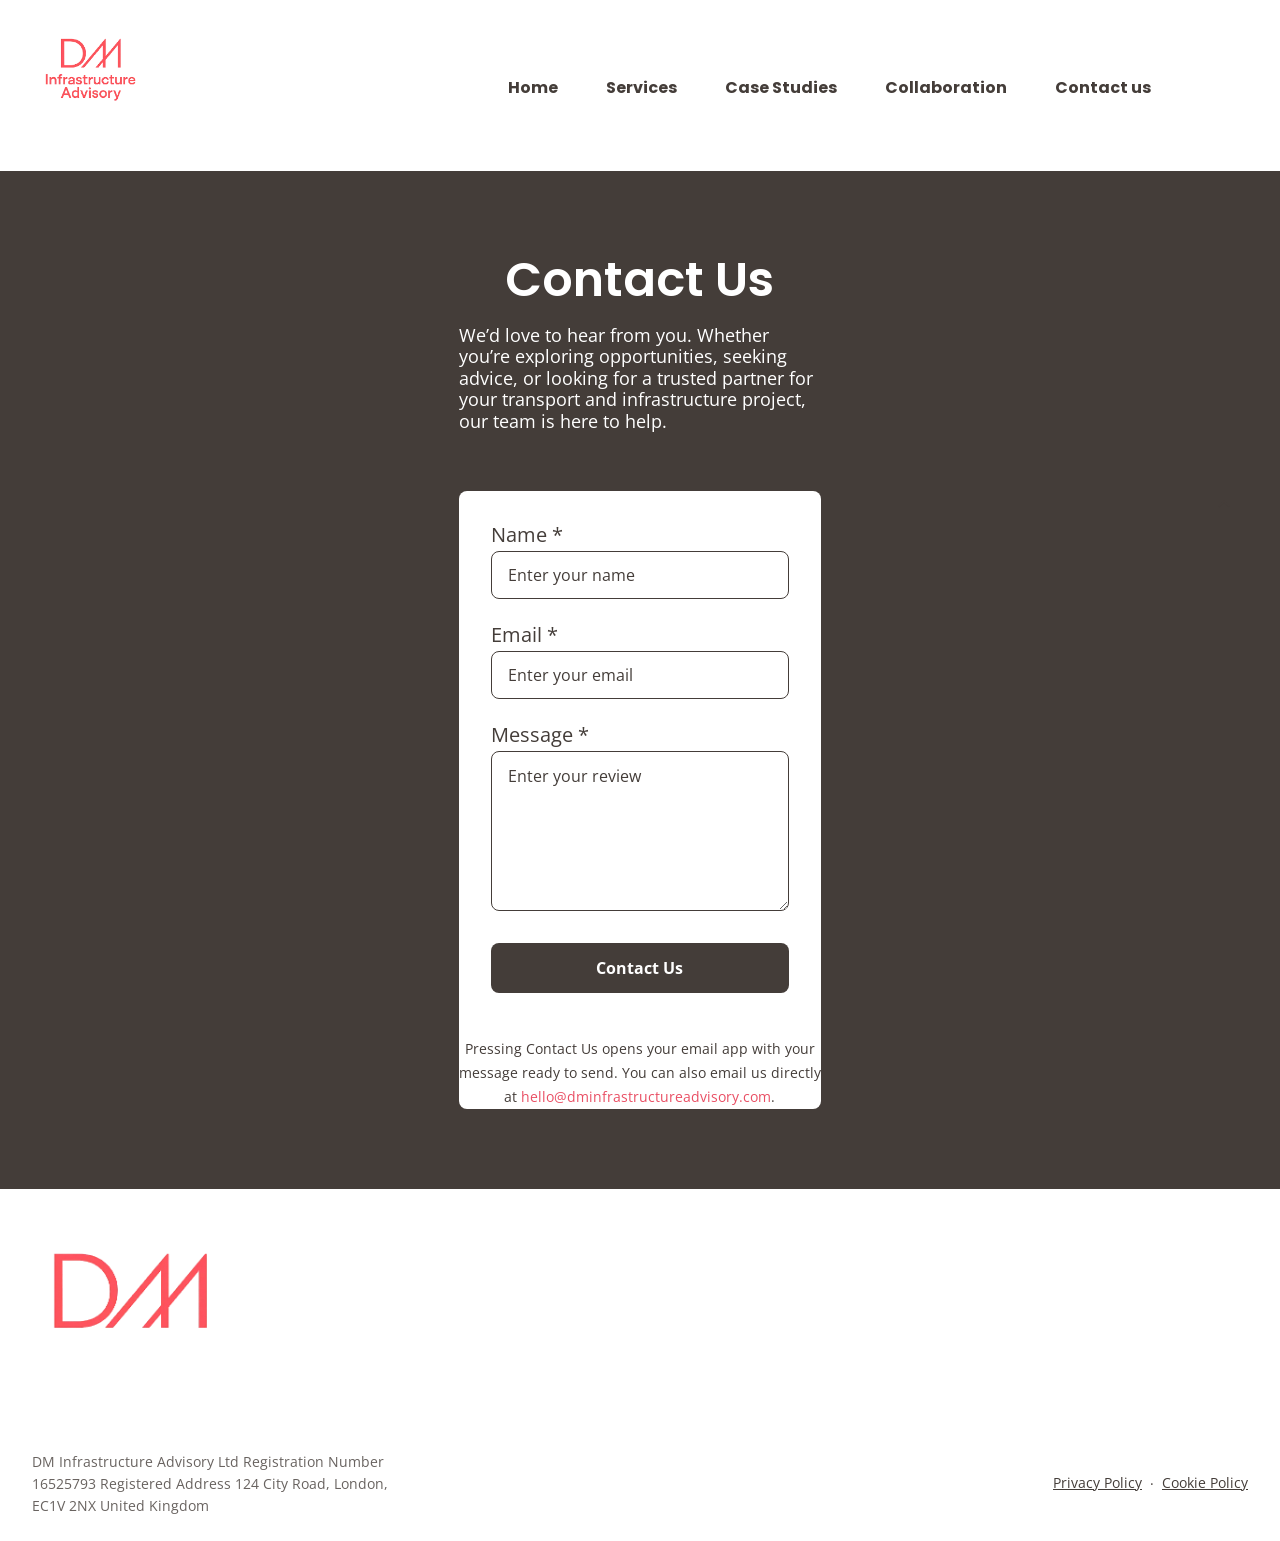
==== commit 1432ace5: "Contact form: send to hello@dminfrastructureadvisory.com Co-Authored-By: Claude Opus 5.5 <noreply@an" ====
--- a/contact.html
+++ b/contact.html
@@ -12488,5 +12488,5 @@
 
 Kind regards,
 
-DM Infrastructure Advisory Team</p></div></form><p style="position:relative;z-index:1;font-family:'Open Sans',sans-serif;color:#443D39;font-size:14px;text-align:center;margin:12px 0 0">Pressing Contact Us opens your email app with your message ready to send. You can also email us directly at <a href="mailto:info@dminfrastructureadvisory.com" style="color:#E94F64">info@dminfrastructureadvisory.com</a>.</p>
-<script>document.addEventListener('click',function(e){var b=e.target.closest&&e.target.closest('form[data-locator="contact-us-form"] button');if(!b)return;e.preventDefault();e.stopImmediatePropagation();var f=b.closest('form');if(f.reportValidity&&!f.reportValidity())return;var n=f.querySelector('[name=Name]').value.trim(),m=f.querySelector('[name=Email]').value.trim(),x=f.querySelector('[name=Message]').value.trim();if(!n||!m||!x)return;location.href='mailto:info@dminfrastructureadvisory.com?subject='+encodeURIComponent('Website enquiry from '+n)+'&body='+encodeURIComponent(x+'\n\n'+n+'\n'+m);},true);</script></div></div></div></div><footer class="sb-background light" data-preview-locator="main-container-footer"><sb-scroll-to-top><button tabindex="0" data-component="icon-button" data-e2e="icon-button" class="border-0 text-foreground rounded-full flex justify-center items-center w-12 h-12 sb-scroll-to-top__button fixed bg-background right-8 bottom-5 shadow-sm invisible" style="bottom: 20px;"><span class="sb-icon-button__layer sb-icon-button__layer--roundness"></span><svg class="material-symbols-outlined fill-foreground" width="24" height="24" xmlns="http://www.w3.org/2000/svg" viewBox="0 -960 960 960"><path d="M480-528 296-344l-56-56 240-240 240 240-56 56-184-184Z"></path></svg></button></sb-scroll-to-top><div data-component="container" class="sb-container w-full mx-auto"><div class="grid w-full grid-cols-1 gap-0"><div class="sb-mobile--hidden"><div class="grid w-full items-start grid-cols-1 lg:grid-cols-12 gap-10 lg:py-10 max-lg:py-6 px-0"><div class="justify-start items-start lg:col-span-3 min-[1440px]:col-span-2" data-sb-animation="" style="--sb-animation-delay: 0ms;"><span class="inline-block w-[200px]" data-preview-locator="footer-logo"><span class="inline-block w-full"><a class="sb-link items-center gap-1 cursor-pointer overflow-hidden text-foreground hover:no-underline inline" href="/" type="inline" rel="noopener" data-e2e="link" data-component="link" tabindex="0" aria-label="Site Logo" title="Home" style="height:158px;display:block"><span class="w-full sb-link__text decoration-solid"><img class="w-full object-contain block max-h-[120px] min-h-[32px] object-left" src="/media/d8013495-7453-475d-b66c-d5092ea2d106-copy-427x212.webp" alt="Home" style="height:158px"></span></a></span></span></div><div class="lg:col-span-9 min-[1440px]:col-span-10"><div class="grid grid-cols-2 lg:grid-cols-6 min-[1440px]:grid-cols-7 gap-6 justify-items-start w-auto px-11 mx-auto min-[1024px]:px-3" data-sb-animation="" style="--sb-animation-delay: 0ms;"></div></div></div></div><div class="sb-mobile--visible"><div class="flex gap-6 flex-col py-6 px-0"><div class="flex gap-8 flex-col justify-start" align="flex-start" data-preview-locator="footer-logo-mobile" data-sb-animation="" style="--sb-animation-delay: 0ms;"><span class="inline-block w-full"><a class="sb-link items-center gap-1 cursor-pointer overflow-hidden text-foreground hover:no-underline inline" href="/" type="inline" rel="noopener" data-e2e="link" data-component="link" tabindex="0" aria-label="Site Logo" title="Home" style="height:158px;display:block"><span class="w-full sb-link__text decoration-solid"><img class="w-full object-contain block max-h-[120px] min-h-[32px] object-left" src="/media/d8013495-7453-475d-b66c-d5092ea2d106-copy-427x212.webp" alt="Home" style="height:158px"></span></a></span></div><div class=""><div class="grid w-full grid-cols-1 gap-8 gap-y-2"></div></div><div class=""></div></div></div><div class="sb-mobile--visible"><div class="bg-lightest h-[1px] w-full"></div></div><div class="grid w-full grid-cols-1 lg:grid-cols-3 gap-4 pt-4 pb-6 max-lg:justify-items-center max-lg:items-center max-lg:py-6 max-lg:px-0"><div class="content-center max-lg:order-3 lg:col-start-1" data-sb-animation="" style="--sb-animation-delay: 0ms;"><div class="flex gap-2 flex-row justify-start items-center flex-wrap max-lg:text-center max-lg:justify-center" wrap="wrap" direction="row" align="center"><div data-preview-locator="footer-copyright" data-slate-locator="true" class="min-w-4"><div data-slate-editor="true" data-slate-node="value" contenteditable="false" zindex="-1"><p class="font-normal text-foreground font-paragraph text-sm font-normal font-secondary leading-5.5 text-foreground opacity-80 text-sm!" aria-label="DM Infrastructure Advisory Ltd Registration Number 16525793 Registered Address 124 City Road, London, EC1V 2NX United Kingdom" style="text-align:left;text-shadow:none" data-slate-node="element" role="paragraph"><span data-slate-node="text"><span data-slate-leaf="true"><span data-slate-string="true">DM Infrastructure Advisory Ltd Registration Number 16525793 Registered Address 124 City Road, London, EC1V 2NX United Kingdom</span></span></span></p></div></div></div></div><div class="content-center max-lg:order-1 lg:col-start-2" data-preview-locator="footer-social-links" data-sb-animation="" style="--sb-animation-delay: 100ms;"><div class="flex gap-8 flex-col justify-center items-center justify-self-center max-lg:pt-2 max-lg:pb-4" data-e2e="footer-slice-social-icons" align="center"><div class="flex gap-4 flex-row justify-end" direction="row"></div></div></div><div class="content-center max-lg:order-2 lg:col-start-3"><div class="flex gap-2 flex-row justify-end items-center flex-wrap max-lg:justify-center" direction="row" wrap="wrap" align="center" data-preview-locator="policy-links-footer" data-sb-animation="" style="--sb-animation-delay: 0ms;"><a class="sb-link items-center gap-1 cursor-pointer overflow-hidden text-foreground hover:no-underline underline inline decoration-foreground" href="/policy/9ea9e26a-6671-11f0-865f-4729ccce5ef6" type="underline" rel="noopener noreferrer" data-e2e="link" data-component="link" tabindex="0" aria-label="Link"><span class="w-full sb-link__text decoration-solid underline hover:no-underline"><span class="underline text-sm font-normal font-secondary leading-5.5 text-foreground">Privacy Policy</span></span></a><span class="text-sm font-normal font-secondary leading-5.5 text-foreground">·</span><a class="sb-link items-center gap-1 cursor-pointer overflow-hidden text-foreground hover:no-underline underline inline decoration-foreground" href="/policy/f51d8468-8b19-11f0-b1d8-f3b60747268c" type="underline" rel="noopener noreferrer" data-e2e="link" data-component="link" tabindex="0" aria-label="Link"><span class="w-full sb-link__text decoration-solid underline hover:no-underline"><span class="underline text-sm font-normal font-secondary leading-5.5 text-foreground">Cookie Policy</span></span></a></div></div></div></div></div></footer><script src="/assets/preline.js" type="text/javascript" defer=""></script><script src="/assets/main-sitebuilder.js" type="text/javascript" defer=""></script> </body></html>+DM Infrastructure Advisory Team</p></div></form><p style="position:relative;z-index:1;font-family:'Open Sans',sans-serif;color:#443D39;font-size:14px;text-align:center;margin:12px 0 0">Pressing Contact Us opens your email app with your message ready to send. You can also email us directly at <a href="mailto:hello@dminfrastructureadvisory.com" style="color:#E94F64">hello@dminfrastructureadvisory.com</a>.</p>
+<script>document.addEventListener('click',function(e){var b=e.target.closest&&e.target.closest('form[data-locator="contact-us-form"] button');if(!b)return;e.preventDefault();e.stopImmediatePropagation();var f=b.closest('form');if(f.reportValidity&&!f.reportValidity())return;var n=f.querySelector('[name=Name]').value.trim(),m=f.querySelector('[name=Email]').value.trim(),x=f.querySelector('[name=Message]').value.trim();if(!n||!m||!x)return;location.href='mailto:hello@dminfrastructureadvisory.com?subject='+encodeURIComponent('Website enquiry from '+n)+'&body='+encodeURIComponent(x+'\n\n'+n+'\n'+m);},true);</script></div></div></div></div><footer class="sb-background light" data-preview-locator="main-container-footer"><sb-scroll-to-top><button tabindex="0" data-component="icon-button" data-e2e="icon-button" class="border-0 text-foreground rounded-full flex justify-center items-center w-12 h-12 sb-scroll-to-top__button fixed bg-background right-8 bottom-5 shadow-sm invisible" style="bottom: 20px;"><span class="sb-icon-button__layer sb-icon-button__layer--roundness"></span><svg class="material-symbols-outlined fill-foreground" width="24" height="24" xmlns="http://www.w3.org/2000/svg" viewBox="0 -960 960 960"><path d="M480-528 296-344l-56-56 240-240 240 240-56 56-184-184Z"></path></svg></button></sb-scroll-to-top><div data-component="container" class="sb-container w-full mx-auto"><div class="grid w-full grid-cols-1 gap-0"><div class="sb-mobile--hidden"><div class="grid w-full items-start grid-cols-1 lg:grid-cols-12 gap-10 lg:py-10 max-lg:py-6 px-0"><div class="justify-start items-start lg:col-span-3 min-[1440px]:col-span-2" data-sb-animation="" style="--sb-animation-delay: 0ms;"><span class="inline-block w-[200px]" data-preview-locator="footer-logo"><span class="inline-block w-full"><a class="sb-link items-center gap-1 cursor-pointer overflow-hidden text-foreground hover:no-underline inline" href="/" type="inline" rel="noopener" data-e2e="link" data-component="link" tabindex="0" aria-label="Site Logo" title="Home" style="height:158px;display:block"><span class="w-full sb-link__text decoration-solid"><img class="w-full object-contain block max-h-[120px] min-h-[32px] object-left" src="/media/d8013495-7453-475d-b66c-d5092ea2d106-copy-427x212.webp" alt="Home" style="height:158px"></span></a></span></span></div><div class="lg:col-span-9 min-[1440px]:col-span-10"><div class="grid grid-cols-2 lg:grid-cols-6 min-[1440px]:grid-cols-7 gap-6 justify-items-start w-auto px-11 mx-auto min-[1024px]:px-3" data-sb-animation="" style="--sb-animation-delay: 0ms;"></div></div></div></div><div class="sb-mobile--visible"><div class="flex gap-6 flex-col py-6 px-0"><div class="flex gap-8 flex-col justify-start" align="flex-start" data-preview-locator="footer-logo-mobile" data-sb-animation="" style="--sb-animation-delay: 0ms;"><span class="inline-block w-full"><a class="sb-link items-center gap-1 cursor-pointer overflow-hidden text-foreground hover:no-underline inline" href="/" type="inline" rel="noopener" data-e2e="link" data-component="link" tabindex="0" aria-label="Site Logo" title="Home" style="height:158px;display:block"><span class="w-full sb-link__text decoration-solid"><img class="w-full object-contain block max-h-[120px] min-h-[32px] object-left" src="/media/d8013495-7453-475d-b66c-d5092ea2d106-copy-427x212.webp" alt="Home" style="height:158px"></span></a></span></div><div class=""><div class="grid w-full grid-cols-1 gap-8 gap-y-2"></div></div><div class=""></div></div></div><div class="sb-mobile--visible"><div class="bg-lightest h-[1px] w-full"></div></div><div class="grid w-full grid-cols-1 lg:grid-cols-3 gap-4 pt-4 pb-6 max-lg:justify-items-center max-lg:items-center max-lg:py-6 max-lg:px-0"><div class="content-center max-lg:order-3 lg:col-start-1" data-sb-animation="" style="--sb-animation-delay: 0ms;"><div class="flex gap-2 flex-row justify-start items-center flex-wrap max-lg:text-center max-lg:justify-center" wrap="wrap" direction="row" align="center"><div data-preview-locator="footer-copyright" data-slate-locator="true" class="min-w-4"><div data-slate-editor="true" data-slate-node="value" contenteditable="false" zindex="-1"><p class="font-normal text-foreground font-paragraph text-sm font-normal font-secondary leading-5.5 text-foreground opacity-80 text-sm!" aria-label="DM Infrastructure Advisory Ltd Registration Number 16525793 Registered Address 124 City Road, London, EC1V 2NX United Kingdom" style="text-align:left;text-shadow:none" data-slate-node="element" role="paragraph"><span data-slate-node="text"><span data-slate-leaf="true"><span data-slate-string="true">DM Infrastructure Advisory Ltd Registration Number 16525793 Registered Address 124 City Road, London, EC1V 2NX United Kingdom</span></span></span></p></div></div></div></div><div class="content-center max-lg:order-1 lg:col-start-2" data-preview-locator="footer-social-links" data-sb-animation="" style="--sb-animation-delay: 100ms;"><div class="flex gap-8 flex-col justify-center items-center justify-self-center max-lg:pt-2 max-lg:pb-4" data-e2e="footer-slice-social-icons" align="center"><div class="flex gap-4 flex-row justify-end" direction="row"></div></div></div><div class="content-center max-lg:order-2 lg:col-start-3"><div class="flex gap-2 flex-row justify-end items-center flex-wrap max-lg:justify-center" direction="row" wrap="wrap" align="center" data-preview-locator="policy-links-footer" data-sb-animation="" style="--sb-animation-delay: 0ms;"><a class="sb-link items-center gap-1 cursor-pointer overflow-hidden text-foreground hover:no-underline underline inline decoration-foreground" href="/policy/9ea9e26a-6671-11f0-865f-4729ccce5ef6" type="underline" rel="noopener noreferrer" data-e2e="link" data-component="link" tabindex="0" aria-label="Link"><span class="w-full sb-link__text decoration-solid underline hover:no-underline"><span class="underline text-sm font-normal font-secondary leading-5.5 text-foreground">Privacy Policy</span></span></a><span class="text-sm font-normal font-secondary leading-5.5 text-foreground">·</span><a class="sb-link items-center gap-1 cursor-pointer overflow-hidden text-foreground hover:no-underline underline inline decoration-foreground" href="/policy/f51d8468-8b19-11f0-b1d8-f3b60747268c" type="underline" rel="noopener noreferrer" data-e2e="link" data-component="link" tabindex="0" aria-label="Link"><span class="w-full sb-link__text decoration-solid underline hover:no-underline"><span class="underline text-sm font-normal font-secondary leading-5.5 text-foreground">Cookie Policy</span></span></a></div></div></div></div></div></footer><script src="/assets/preline.js" type="text/javascript" defer=""></script><script src="/assets/main-sitebuilder.js" type="text/javascript" defer=""></script> </body></html>
